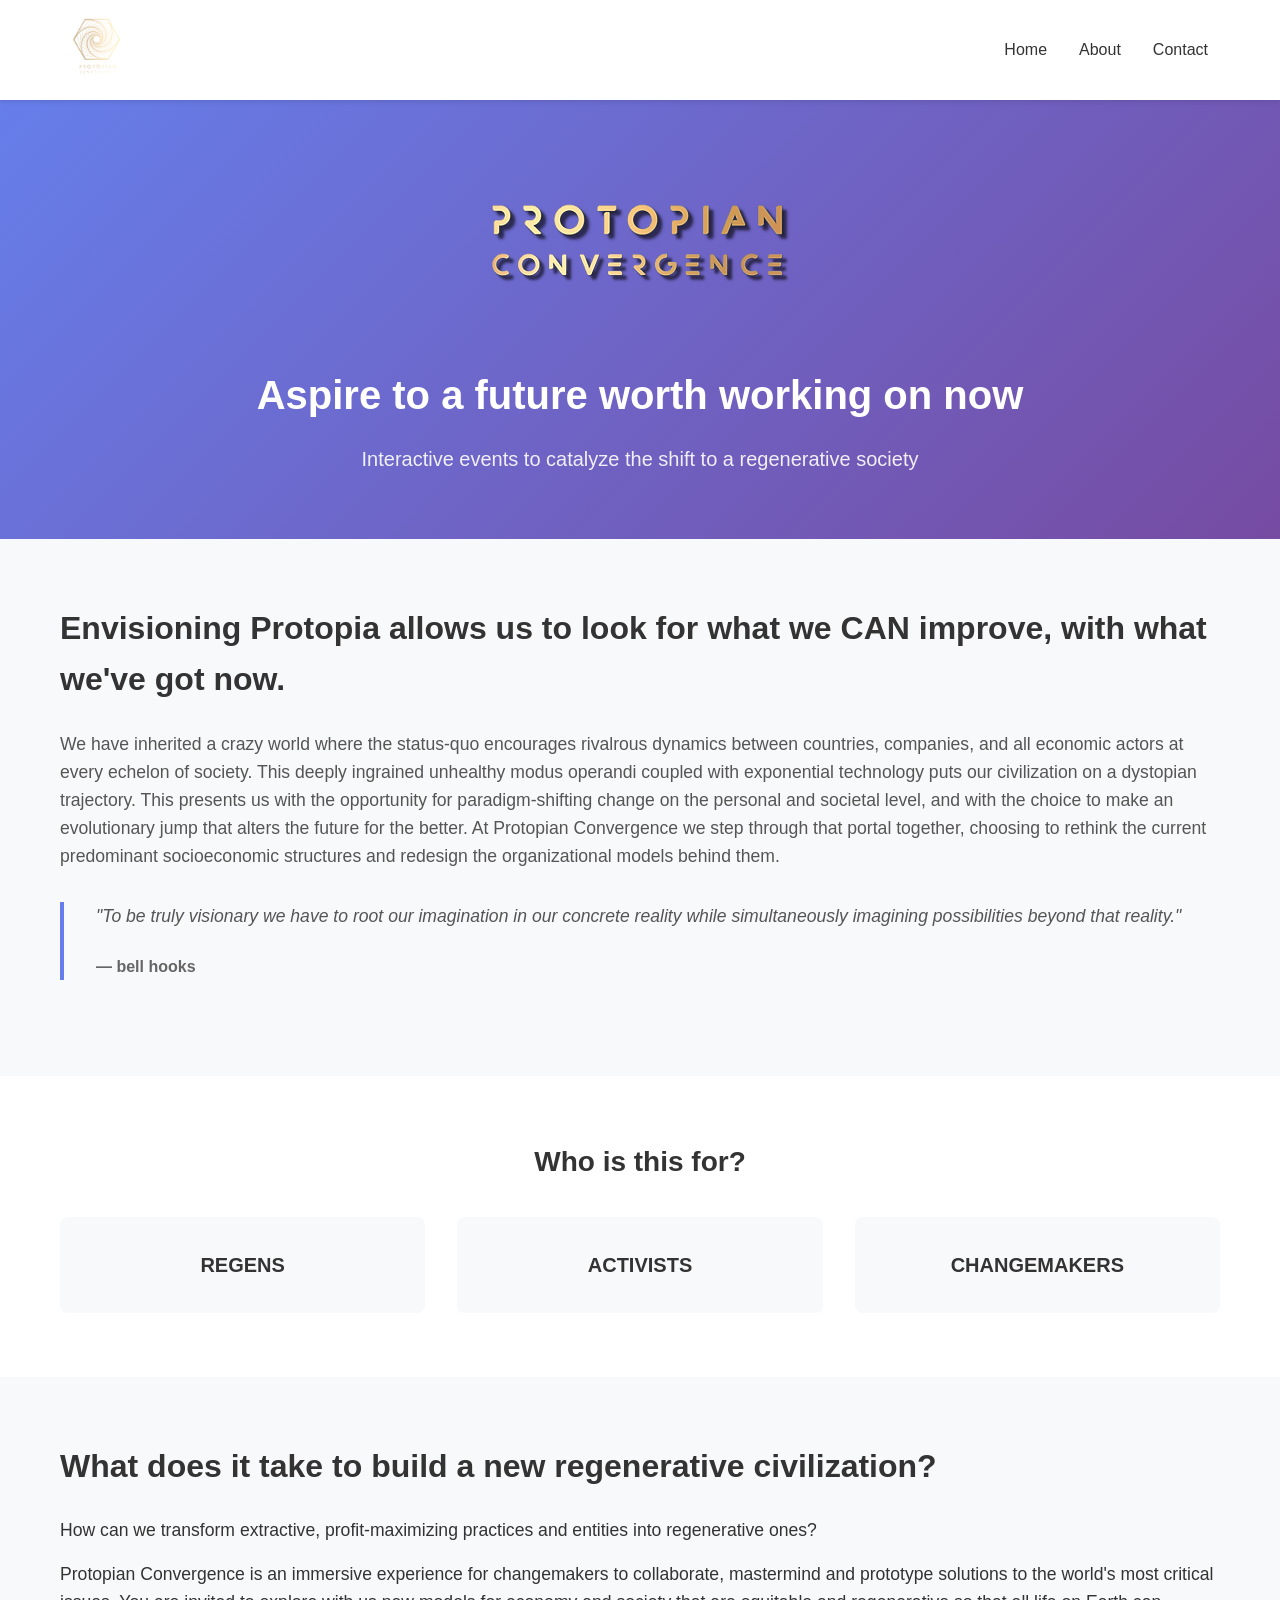
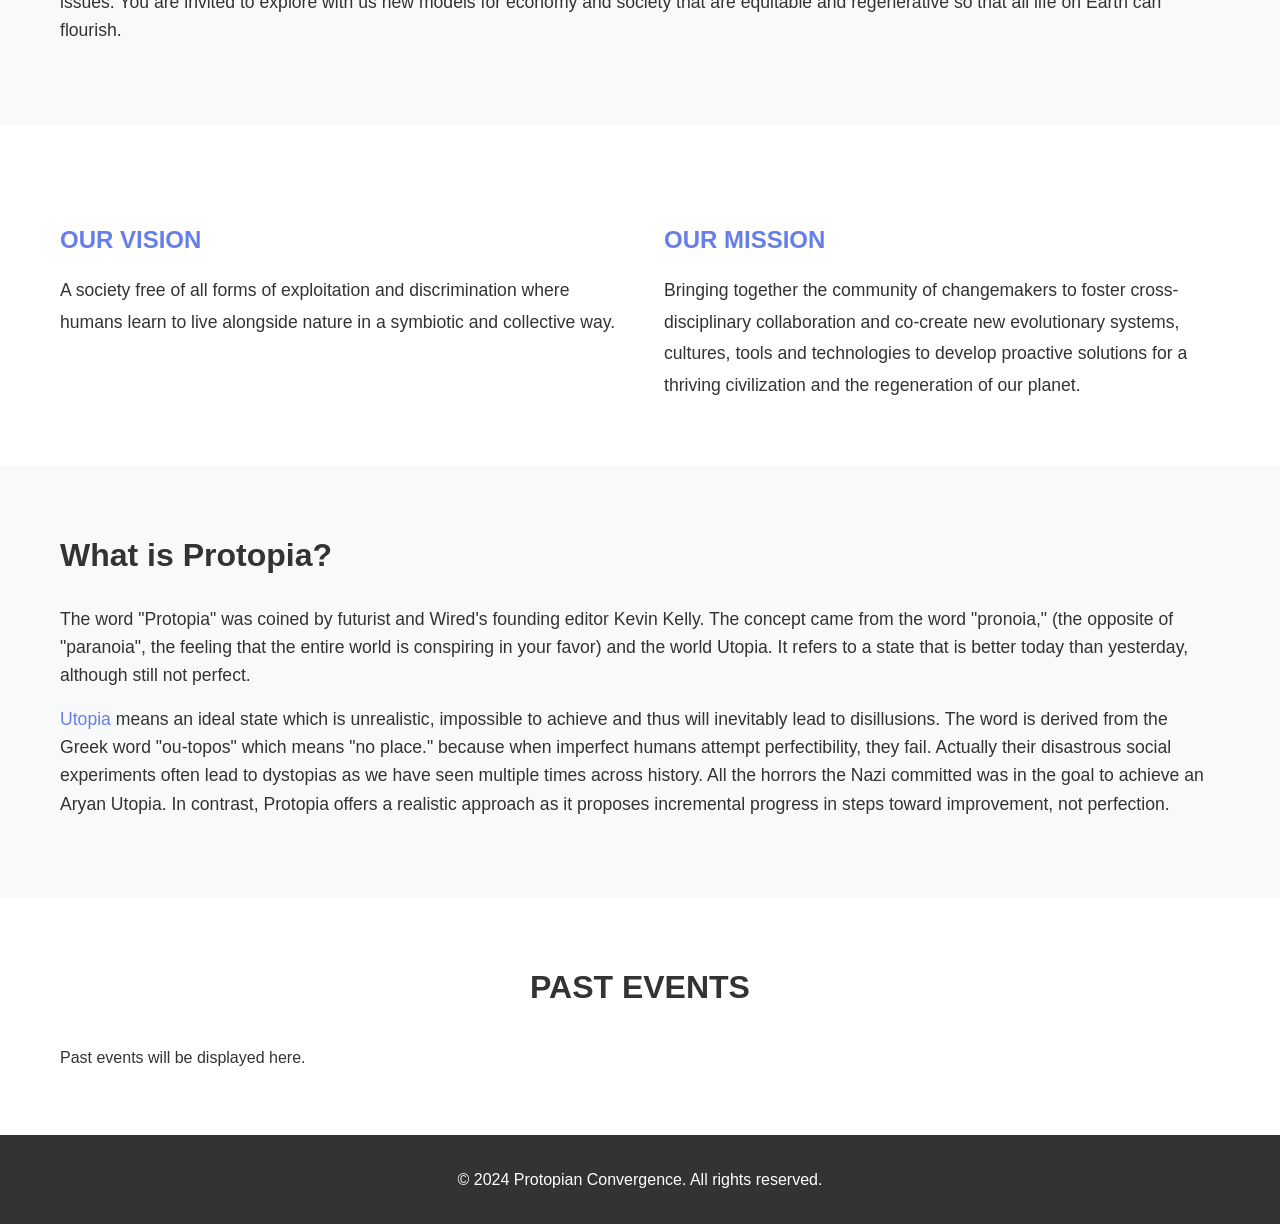
==== index.html @ 4256c401 "Initial commit: Static website for Protopian Convergence Co-authored-by: Cursor <cursoragent@cursor." ====
<!DOCTYPE html>
<html lang="en">
<head>
    <meta charset="UTF-8">
    <meta name="viewport" content="width=device-width, initial-scale=1.0">
    <meta name="description" content="Protopian Convergence is an invitation to explore the inner and outer system changes needed in our organizations and our behaviors to upgrade our civilization towards pro-equality and regenerative societal systems.">
    <title>Protopian Convergence; regenerative gatherings for a thriving civilization</title>
    <link rel="stylesheet" href="styles.css">
</head>
<body>
    <header>
        <nav>
            <div class="logo">
                <img src="assets/images/Logo_Protopian_convergence_edited_edited.png" alt="Protopian Convergence Logo">
            </div>
            <ul class="nav-menu">
                <li><a href="index.html">Home</a></li>
                <li><a href="about.html">About</a></li>
                <li><a href="contact.html">Contact</a></li>
            </ul>
        </nav>
    </header>

    <main>
        <section class="hero">
            <div class="hero-content">
                <img src="assets/images/Title.png" alt="Protopian Convergence" class="title-image">
                <h1>Aspire to a future worth working on now</h1>
                <p class="subtitle">Interactive events to catalyze the shift to a regenerative society</p>
            </div>
        </section>

        <section class="intro">
            <div class="container">
                <h2>Envisioning Protopia allows us to look for what we CAN improve, with what we've got now.</h2>
                <p>We have inherited a crazy world where the status-quo encourages rivalrous dynamics between countries, companies, and all economic actors at every echelon of society. This deeply ingrained unhealthy modus operandi coupled with exponential technology puts our civilization on a dystopian trajectory. This presents us with the opportunity for paradigm-shifting change on the personal and societal level, and with the choice to make an evolutionary jump that alters the future for the better. At Protopian Convergence we step through that portal together, choosing to rethink the current predominant socioeconomic structures and redesign the organizational models behind them.</p>
                <blockquote>
                    <p>"To be truly visionary we have to root our imagination in our concrete reality while simultaneously imagining possibilities beyond that reality."</p>
                    <cite>— bell hooks</cite>
                </blockquote>
            </div>
        </section>

        <section class="who-is-this-for">
            <div class="container">
                <h3>Who is this for?</h3>
                <div class="audience-grid">
                    <div class="audience-item">REGENS</div>
                    <div class="audience-item">ACTIVISTS</div>
                    <div class="audience-item">CHANGEMAKERS</div>
                </div>
            </div>
        </section>

        <section class="what-does-it-take">
            <div class="container">
                <h2>What does it take to build a new regenerative civilization?</h2>
                <p>How can we transform extractive, profit-maximizing practices and entities into regenerative ones?</p>
                <p>Protopian Convergence is an immersive experience for changemakers to collaborate, mastermind and prototype solutions to the world's most critical issues. You are invited to explore with us new models for economy and society that are equitable and regenerative so that all life on Earth can flourish.</p>
            </div>
        </section>

        <section class="vision-mission">
            <div class="container">
                <div class="vision-mission-grid">
                    <div class="vm-item">
                        <h3>OUR VISION</h3>
                        <p>A society free of all forms of exploitation and discrimination where humans learn to live alongside nature in a symbiotic and collective way.</p>
                    </div>
                    <div class="vm-item">
                        <h3>OUR MISSION</h3>
                        <p>Bringing together the community of changemakers to foster cross-disciplinary collaboration and co-create new evolutionary systems, cultures, tools and technologies to develop proactive solutions for a thriving civilization and the regeneration of our planet.</p>
                    </div>
                </div>
            </div>
        </section>

        <section class="what-is-protopia">
            <div class="container">
                <h2>What is Protopia?</h2>
                <p>The word "Protopia" was coined by futurist and Wired's founding editor Kevin Kelly. The concept came from the word "pronoia," (the opposite of "paranoia", the feeling that the entire world is conspiring in your favor) and the world Utopia. It refers to a state that is better today than yesterday, although still not perfect.</p>
                <p><a href="https://aeon.co/ideas/utopia-is-a-dangerous-ideal-we-should-aim-for-protopia" target="_blank" rel="noopener">Utopia</a> means an ideal state which is unrealistic, impossible to achieve and thus will inevitably lead to disillusions. The word is derived from the Greek word "ou-topos" which means "no place." because when imperfect humans attempt perfectibility, they fail. Actually their disastrous social experiments often lead to dystopias as we have seen multiple times across history. All the horrors the Nazi committed was in the goal to achieve an Aryan Utopia. In contrast, Protopia offers a realistic approach as it proposes incremental progress in steps toward improvement, not perfection.</p>
            </div>
        </section>

        <section class="past-events">
            <div class="container">
                <h2>PAST EVENTS</h2>
                <!-- TODO: Add past events section if needed -->
                <p>Past events will be displayed here.</p>
            </div>
        </section>
    </main>

    <footer>
        <div class="container">
            <p>&copy; 2024 Protopian Convergence. All rights reserved.</p>
            <!-- TODO: Add social media links if needed -->
        </div>
    </footer>
</body>
</html>
---- styles.css ----
/* Reset and Base Styles */
* {
    margin: 0;
    padding: 0;
    box-sizing: border-box;
}

body {
    font-family: -apple-system, BlinkMacSystemFont, 'Segoe UI', Roboto, 'Helvetica Neue', Arial, sans-serif;
    line-height: 1.6;
    color: #333;
    background-color: #fff;
}

.container {
    max-width: 1200px;
    margin: 0 auto;
    padding: 0 20px;
}

/* Header and Navigation */
header {
    background-color: #fff;
    box-shadow: 0 2px 4px rgba(0,0,0,0.1);
    position: sticky;
    top: 0;
    z-index: 1000;
}

nav {
    display: flex;
    justify-content: space-between;
    align-items: center;
    padding: 1rem 2rem;
    max-width: 1200px;
    margin: 0 auto;
}

.logo img {
    height: 60px;
    width: auto;
}

.nav-menu {
    display: flex;
    list-style: none;
    gap: 2rem;
}

.nav-menu a {
    text-decoration: none;
    color: #333;
    font-weight: 500;
    transition: color 0.3s;
}

.nav-menu a:hover {
    color: #666;
}

/* Hero Section */
.hero {
    background: linear-gradient(135deg, #667eea 0%, #764ba2 100%);
    color: white;
    padding: 4rem 2rem;
    text-align: center;
}

.hero-content {
    max-width: 800px;
    margin: 0 auto;
}

.title-image {
    max-width: 100%;
    height: auto;
    margin-bottom: 2rem;
}

.hero h1 {
    font-size: 2.5rem;
    margin-bottom: 1rem;
    font-weight: 700;
}

.subtitle {
    font-size: 1.25rem;
    opacity: 0.9;
}

/* Sections */
section {
    padding: 4rem 0;
}

.intro {
    background-color: #f8f9fa;
}

.intro h2 {
    font-size: 2rem;
    margin-bottom: 1.5rem;
    color: #333;
}

.intro p {
    font-size: 1.1rem;
    margin-bottom: 1.5rem;
    color: #555;
}

blockquote {
    border-left: 4px solid #667eea;
    padding-left: 2rem;
    margin: 2rem 0;
    font-style: italic;
    color: #666;
}

blockquote cite {
    display: block;
    margin-top: 0.5rem;
    font-style: normal;
    font-weight: 600;
}

/* Who is this for */
.who-is-this-for {
    background-color: #fff;
}

.who-is-this-for h3 {
    font-size: 1.75rem;
    margin-bottom: 2rem;
    text-align: center;
}

.audience-grid {
    display: grid;
    grid-template-columns: repeat(auto-fit, minmax(200px, 1fr));
    gap: 2rem;
    margin-top: 2rem;
}

.audience-item {
    background-color: #f8f9fa;
    padding: 2rem;
    text-align: center;
    font-weight: 700;
    font-size: 1.25rem;
    border-radius: 8px;
    transition: transform 0.3s, box-shadow 0.3s;
}

.audience-item:hover {
    transform: translateY(-5px);
    box-shadow: 0 4px 12px rgba(0,0,0,0.1);
}

/* What does it take */
.what-does-it-take {
    background-color: #f8f9fa;
}

.what-does-it-take h2 {
    font-size: 2rem;
    margin-bottom: 1.5rem;
}

.what-does-it-take p {
    font-size: 1.1rem;
    margin-bottom: 1rem;
}

/* Vision and Mission */
.vision-mission {
    background-color: #fff;
}

.vision-mission-grid {
    display: grid;
    grid-template-columns: repeat(auto-fit, minmax(300px, 1fr));
    gap: 3rem;
    margin-top: 2rem;
}

.vm-item h3 {
    font-size: 1.5rem;
    margin-bottom: 1rem;
    color: #667eea;
}

.vm-item p {
    font-size: 1.1rem;
    line-height: 1.8;
}

/* What is Protopia */
.what-is-protopia {
    background-color: #f8f9fa;
}

.what-is-protopia h2 {
    font-size: 2rem;
    margin-bottom: 1.5rem;
}

.what-is-protopia p {
    font-size: 1.1rem;
    margin-bottom: 1rem;
}

.what-is-protopia a {
    color: #667eea;
    text-decoration: none;
}

.what-is-protopia a:hover {
    text-decoration: underline;
}

/* Past Events */
.past-events {
    background-color: #fff;
}

.past-events h2 {
    font-size: 2rem;
    margin-bottom: 2rem;
    text-align: center;
}

/* Page Header */
.page-header {
    background: linear-gradient(135deg, #667eea 0%, #764ba2 100%);
    color: white;
    padding: 3rem 0;
    text-align: center;
}

.page-header h1 {
    font-size: 2.5rem;
}

/* About Content */
.about-content {
    padding: 4rem 0;
}

.about-content h2 {
    font-size: 2rem;
    margin: 2rem 0 1rem;
    color: #333;
}

.about-content p {
    font-size: 1.1rem;
    margin-bottom: 1rem;
    line-height: 1.8;
}

.next-event {
    background-color: #f8f9fa;
    padding: 2rem;
    border-radius: 8px;
    margin: 2rem 0;
}

.no-events {
    font-size: 1.25rem;
    color: #666;
    text-align: center;
    font-style: italic;
}

/* Contact Content */
.contact-content {
    padding: 4rem 0;
}

.contact-content p {
    font-size: 1.1rem;
    margin-bottom: 1.5rem;
}

.contact-form-placeholder {
    background-color: #f8f9fa;
    padding: 2rem;
    border-radius: 8px;
    margin: 2rem 0;
}

.contact-form-placeholder ul {
    margin-left: 2rem;
    margin-top: 1rem;
}

.contact-form-placeholder li {
    margin-bottom: 0.5rem;
}

/* Footer */
footer {
    background-color: #333;
    color: white;
    padding: 2rem 0;
    text-align: center;
}

footer p {
    margin: 0;
}

/* Responsive Design */
@media (max-width: 768px) {
    nav {
        flex-direction: column;
        gap: 1rem;
    }

    .nav-menu {
        flex-direction: column;
        gap: 1rem;
        text-align: center;
    }

    .hero h1 {
        font-size: 2rem;
    }

    .subtitle {
        font-size: 1rem;
    }

    .vision-mission-grid {
        grid-template-columns: 1fr;
    }

    .audience-grid {
        grid-template-columns: 1fr;
    }
}
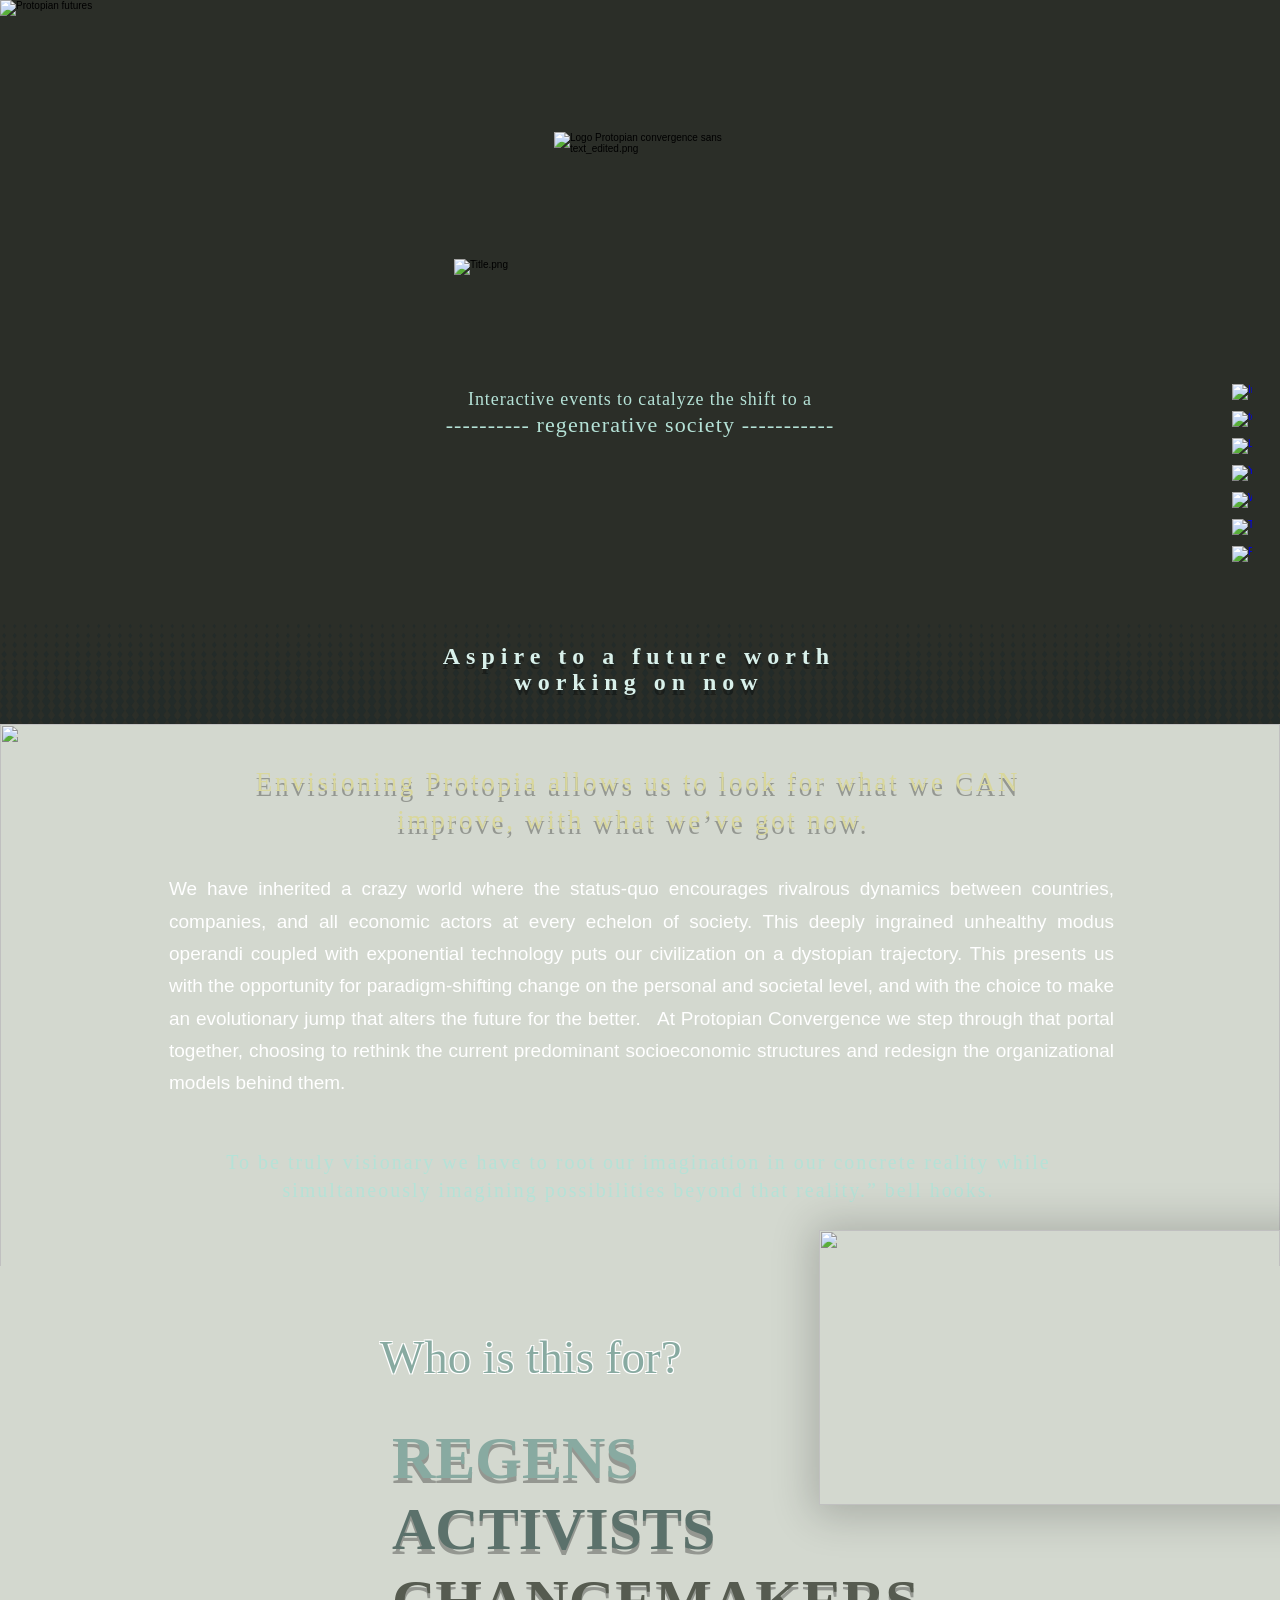
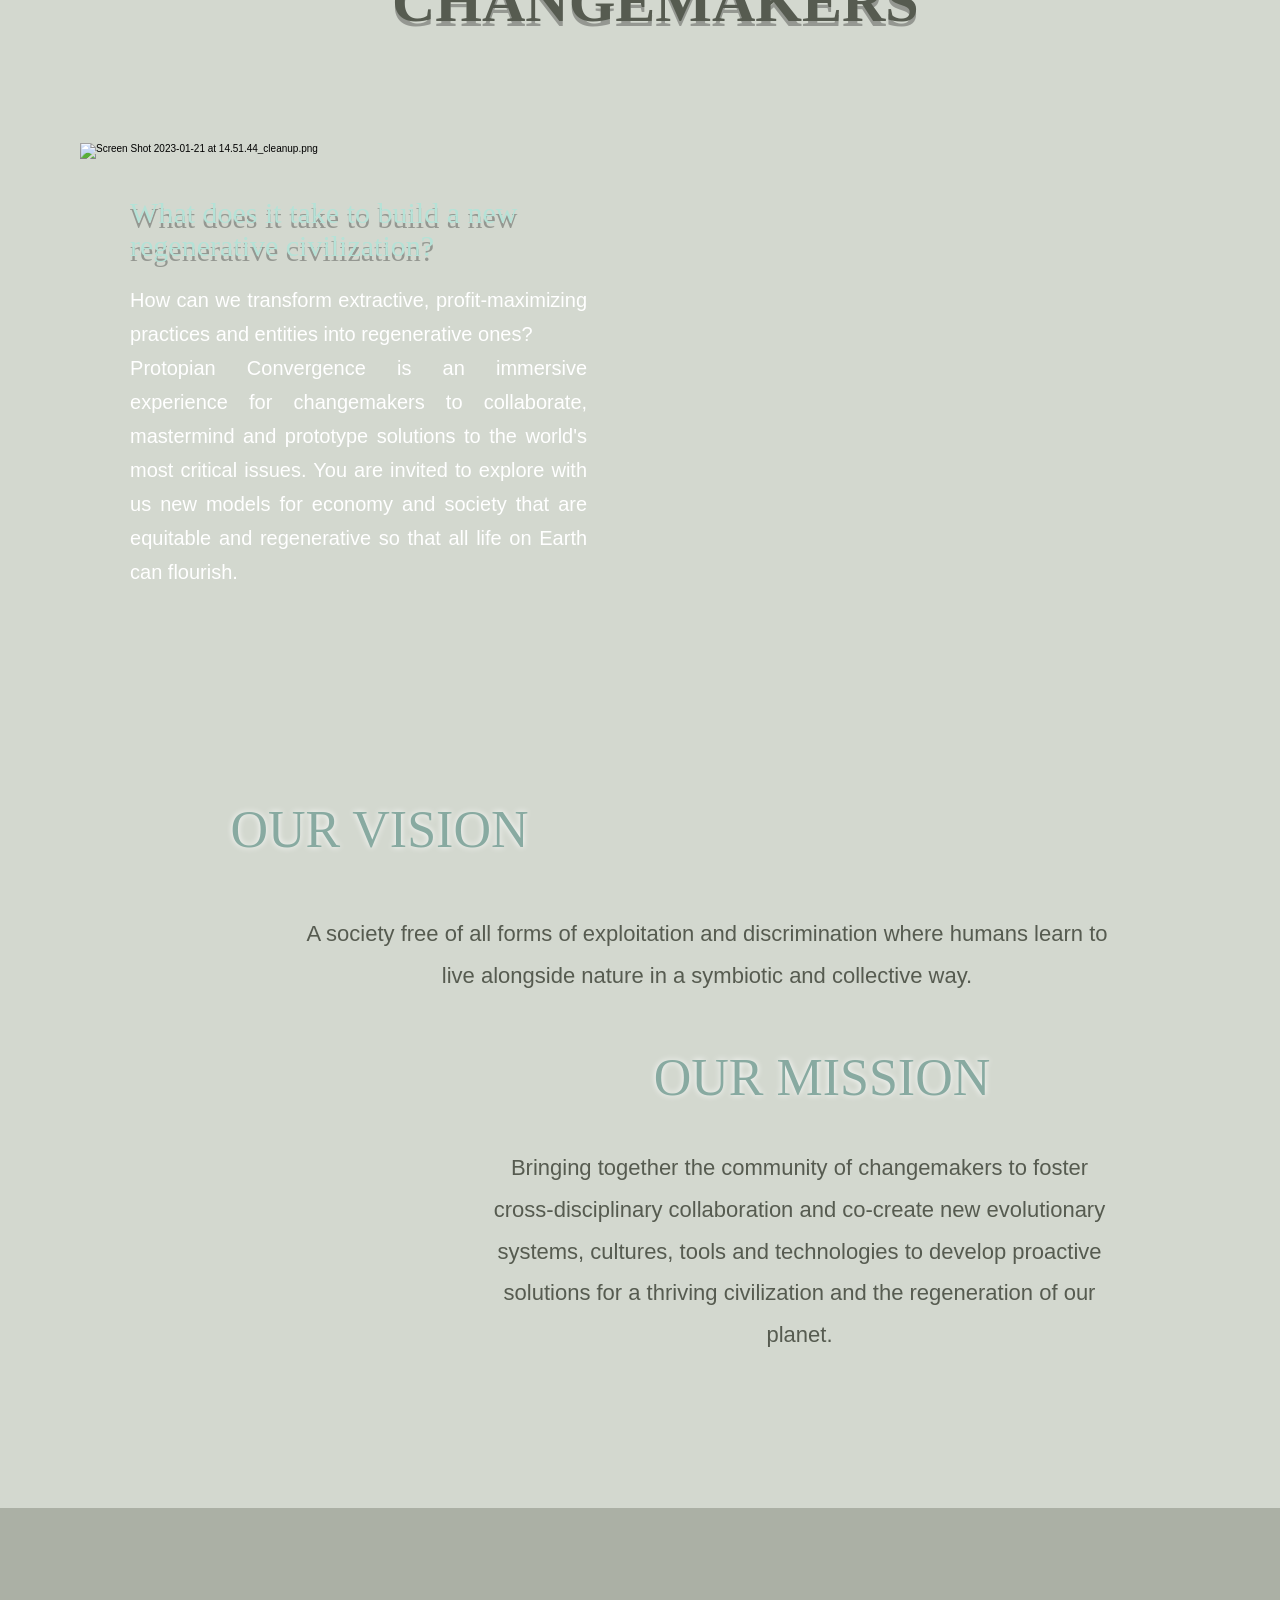
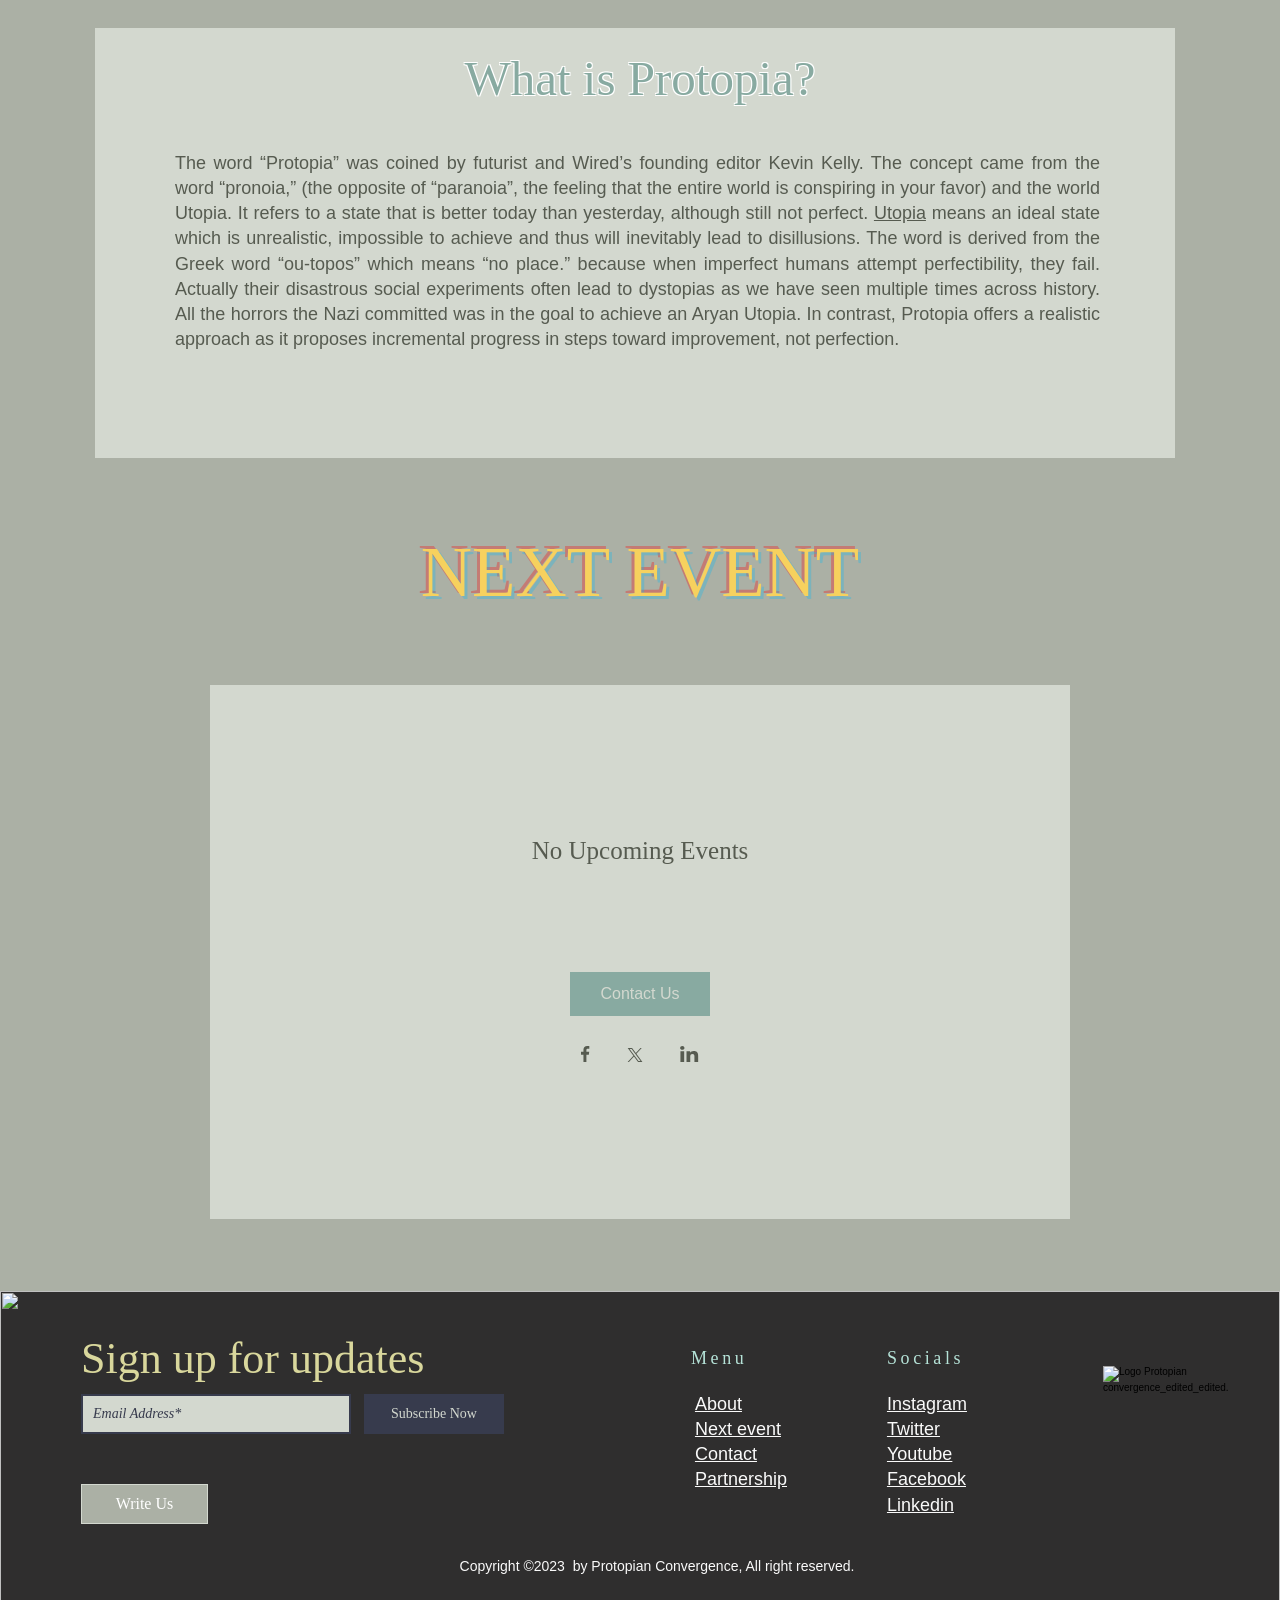
==== commit de1582b4: "Add files via upload" ====
--- a/index.html
+++ b/index.html
@@ -1,102 +1,2769 @@
 <!DOCTYPE html>
 <html lang="en">
 <head>
-    <meta charset="UTF-8">
-    <meta name="viewport" content="width=device-width, initial-scale=1.0">
-    <meta name="description" content="Protopian Convergence is an invitation to explore the inner and outer system changes needed in our organizations and our behaviors to upgrade our civilization towards pro-equality and regenerative societal systems.">
-    <title>Protopian Convergence; regenerative gatherings for a thriving civilization</title>
-    <link rel="stylesheet" href="styles.css">
+  
+  <meta charset='utf-8'>
+  <meta name="viewport" content="width=device-width, initial-scale=1" id="wixDesktopViewport" />
+  <meta http-equiv="X-UA-Compatible" content="IE=edge">
+
+  <!-- Safari Pinned Tab Icon -->
+  <!-- <link rel="mask-icon" href="https://www.wix.com/favicon.ico"> -->
+
+  <!-- Origin trials -->
+  
+
+
+  <!-- Segmenter Polyfill -->
+  <script>
+    if (!window.Intl || !window.Intl.Segmenter) {
+      (function() {
+        var script = document.createElement('script');
+        script.src = 'https://static.parastorage.com/unpkg/@formatjs/intl-segmenter@11.7.10/polyfill.iife.js';
+        document.head.appendChild(script);
+      })();
+    }
+  </script>
+
+  <!-- Legacy Polyfills -->
+  <script nomodule="" src="https://static.parastorage.com/unpkg/core-js-bundle@3.2.1/minified.js"></script>
+  <script nomodule="" src="https://static.parastorage.com/unpkg/focus-within-polyfill@5.0.9/dist/focus-within-polyfill.js"></script>
+
+  <!-- Performance API Polyfills -->
+  <script>
+  (function () {
+    var noop = function noop() {};
+    if ("performance" in window === false) {
+      window.performance = {};
+    }
+    window.performance.mark = performance.mark || noop;
+    window.performance.measure = performance.measure || noop;
+    if ("now" in window.performance === false) {
+      var nowOffset = Date.now();
+      if (performance.timing && performance.timing.navigationStart) {
+        nowOffset = performance.timing.navigationStart;
+      }
+      window.performance.now = function now() {
+        return Date.now() - nowOffset;
+      };
+    }
+  })();
+  </script>
+
+  <!-- Globals Definitions -->
+  <script>
+    (function () {
+      var now = Date.now()
+      window.initialTimestamps = {
+        initialTimestamp: now,
+        initialRequestTimestamp: Math.round(performance.timeOrigin ? performance.timeOrigin : now - performance.now())
+      }
+
+      window.thunderboltTag = "QA_READY"
+      window.thunderboltVersion = "1.16854.0"
+    })();
+  </script>
+
+  <!-- Essential Viewer Model -->
+  <script type="application/json" id="wix-essential-viewer-model">{"fleetConfig":{"fleetName":"thunderbolt-renderer-gradual","type":"Rollout","code":1},"mode":{"qa":false,"enableTestApi":false,"debug":false,"ssrIndicator":false,"ssrOnly":false,"siteAssetsFallback":"enable","versionIndicator":false},"componentsLibrariesTopology":[{"artifactId":"editor-elements","namespace":"wixui","url":"https:\/\/static.parastorage.com\/services\/editor-elements\/1.14885.0"},{"artifactId":"editor-elements","namespace":"dsgnsys","url":"https:\/\/static.parastorage.com\/services\/editor-elements\/1.14885.0"}],"siteFeaturesConfigs":{"sessionManager":{"isRunningInDifferentSiteContext":false}},"language":{"userLanguage":"en"},"siteAssets":{"clientTopology":{"mediaRootUrl":"https:\/\/static.wixstatic.com","scriptsUrl":"static.parastorage.com","staticMediaUrl":"https:\/\/static.wixstatic.com\/media","moduleRepoUrl":"https:\/\/static.parastorage.com\/unpkg","fileRepoUrl":"https:\/\/static.parastorage.com\/services","viewerAppsUrl":"https:\/\/viewer-apps.parastorage.com","viewerAssetsUrl":"https:\/\/viewer-assets.parastorage.com","siteAssetsUrl":"https:\/\/siteassets.parastorage.com","pageJsonServerUrls":["https:\/\/pages.parastorage.com","https:\/\/staticorigin.wixstatic.com","https:\/\/fallback.wix.com\/wix-html-editor-pages-webapp\/page"],"pathOfTBModulesInFileRepoForFallback":"wix-thunderbolt\/dist\/"}},"siteFeatures":["accessibility","appMonitoring","assetsLoader","businessLogger","captcha","clickHandlerRegistrar","commonConfig","componentsLoader","componentsRegistry","consentPolicy","contentReflow","customCss","cyclicTabbing","domSelectors","domStore","dynamicPages","environmentWixCodeSdk","environment","lightbox","locationWixCodeSdk","mpaNavigation","navigationManager","navigationPhases","ooi","pages","panorama","protectedPages","renderer","reporter","routerFetch","router","scrollRestoration","seoWixCodeSdk","seo","sessionManager","siteMembersWixCodeSdk","siteMembers","siteScrollBlocker","siteWixCodeSdk","speculationRules","ssrCache","stores","structureApi","thunderboltInitializer","tpaCommons","translations","usedPlatformApis","warmupData","windowMessageRegistrar","windowWixCodeSdk","wixCustomElementComponent","wixEmbedsApi","componentsReact","platform"],"site":{"externalBaseUrl":"https:\/\/unitycoliving.wixsite.com\/website-7","isSEO":false},"media":{"staticMediaUrl":"https:\/\/static.wixstatic.com\/media","mediaRootUrl":"https:\/\/static.wixstatic.com\/","staticVideoUrl":"https:\/\/video.wixstatic.com\/"},"requestUrl":"https:\/\/unitycoliving.wixsite.com\/website-7","rollout":{"siteAssetsVersionsRollout":false,"isDACRollout":0,"isTBRollout":true},"commonConfig":{"brand":"wix","host":"VIEWER","bsi":"","consentPolicy":{},"consentPolicyHeader":{},"siteRevision":"607","renderingFlow":"NONE","language":"en","locale":"es-cr"},"interactionSampleRatio":0.01,"accessTokensUrl":"https:\/\/unitycoliving.wixsite.com\/website-7\/_api\/v1\/access-tokens","experiments":{"specs.thunderbolt.hardenFetchAndXHR":true,"specs.thunderbolt.securityExperiments":true,"specs.thunderbolt.browserCacheReload":true,"specs.thunderbolt.removeDynamicModelTopology":true}}</script>
+  <script>window.viewerModel = JSON.parse(document.getElementById('wix-essential-viewer-model').textContent)</script>
+
+  <script>
+    window.commonConfig = viewerModel.commonConfig
+  </script>
+
+  
+  <!-- BEGIN handleAccessTokens bundle -->
+
+  <script data-url="https://static.parastorage.com/services/wix-thunderbolt/dist/handleAccessTokens.inline.4f2f9a53.bundle.min.js">(()=>{"use strict";function e(e){let{context:o,property:r,value:n,enumerable:i=!0}=e,c=e.get,l=e.set;if(!r||void 0===n&&!c&&!l)return new Error("property and value are required");let a=o||globalThis,s=a?.[r],u={};if(void 0!==n)u.value=n;else{if(c){let e=t(c);e&&(u.get=e)}if(l){let e=t(l);e&&(u.set=e)}}let p={...u,enumerable:i||!1,configurable:!1};void 0!==n&&(p.writable=!1);try{Object.defineProperty(a,r,p)}catch(e){return e instanceof TypeError?s:e}return s}function t(e,t){return"function"==typeof e?e:!0===e?.async&&"function"==typeof e.func?t?async function(t){return e.func(t)}:async function(){return e.func()}:"function"==typeof e?.func?e.func:void 0}try{e({property:"strictDefine",value:e})}catch{}try{e({property:"defineStrictObject",value:r})}catch{}try{e({property:"defineStrictMethod",value:n})}catch{}var o=["toString","toLocaleString","valueOf","constructor","prototype"];function r(t){let{context:n,property:c,propertiesToExclude:l=[],skipPrototype:a=!1,hardenPrototypePropertiesToExclude:s=[]}=t;if(!c)return new Error("property is required");let u=(n||globalThis)[c],p={},f=i(n,c);u&&("object"==typeof u||"function"==typeof u)&&Reflect.ownKeys(u).forEach(t=>{if(!l.includes(t)&&!o.includes(t)){let o=i(u,t);if(o&&(o.writable||o.configurable)){let{value:r,get:n,set:i,enumerable:c=!1}=o,l={};void 0!==r?l.value=r:n?l.get=n:i&&(l.set=i);try{let o=e({context:u,property:t,...l,enumerable:c});p[t]=o}catch(e){if(!(e instanceof TypeError))throw e;try{p[t]=o.value||o.get||o.set}catch{}}}}});let d={originalObject:u,originalProperties:p};if(!a&&void 0!==u?.prototype){let e=r({context:u,property:"prototype",propertiesToExclude:s,skipPrototype:!0});e instanceof Error||(d.originalPrototype=e?.originalObject,d.originalPrototypeProperties=e?.originalProperties)}return e({context:n,property:c,value:u,enumerable:f?.enumerable}),d}function n(t,o){let r=(o||globalThis)[t],n=i(o||globalThis,t);return r&&n&&(n.writable||n.configurable)?(Object.freeze(r),e({context:globalThis,property:t,value:r})):r}function i(e,t){if(e&&t)try{return Reflect.getOwnPropertyDescriptor(e,t)}catch{return}}function c(e){if("string"!=typeof e)return e;try{return decodeURIComponent(e).toLowerCase().trim()}catch{return e.toLowerCase().trim()}}function l(e,t){let o="";if("string"==typeof e)o=e.split("=")[0]?.trim()||"";else{if(!e||"string"!=typeof e.name)return!1;o=e.name}return t.has(c(o)||"")}function a(e,t){let o;return o="string"==typeof e?e.split(";").map(e=>e.trim()).filter(e=>e.length>0):e||[],o.filter(e=>!l(e,t))}var s=null;function u(){return null===s&&(s=typeof Document>"u"?void 0:Object.getOwnPropertyDescriptor(Document.prototype,"cookie")),s}function p(t,o){if(!globalThis?.cookieStore)return;let r=globalThis.cookieStore.get.bind(globalThis.cookieStore),n=globalThis.cookieStore.getAll.bind(globalThis.cookieStore),i=globalThis.cookieStore.set.bind(globalThis.cookieStore),c=globalThis.cookieStore.delete.bind(globalThis.cookieStore);return e({context:globalThis.CookieStore.prototype,property:"get",value:async function(e){return l(("string"==typeof e?e:e.name)||"",t)?null:r.call(this,e)},enumerable:!0}),e({context:globalThis.CookieStore.prototype,property:"getAll",value:async function(){return a(await n.apply(this,Array.from(arguments)),t)},enumerable:!0}),e({context:globalThis.CookieStore.prototype,property:"set",value:async function(){let e=Array.from(arguments);if(!l(1===e.length?e[0].name:e[0],t))return i.apply(this,e);o&&console.warn(o)},enumerable:!0}),e({context:globalThis.CookieStore.prototype,property:"delete",value:async function(){let e=Array.from(arguments);if(!l(1===e.length?e[0].name:e[0],t))return c.apply(this,e)},enumerable:!0}),e({context:globalThis.cookieStore,property:"prototype",value:globalThis.CookieStore.prototype,enumerable:!1}),e({context:globalThis,property:"cookieStore",value:globalThis.cookieStore,enumerable:!0}),{get:r,getAll:n,set:i,delete:c}}var f=["TextEncoder","TextDecoder","XMLHttpRequestEventTarget","EventTarget","URL","JSON","Reflect","Object","Array","Map","Set","WeakMap","WeakSet","Promise","Symbol","Error"],d=["addEventListener","removeEventListener","dispatchEvent","encodeURI","encodeURIComponent","decodeURI","decodeURIComponent"];const y=(e,t)=>{try{const o=t?t.get.call(document):document.cookie;return o.split(";").map(e=>e.trim()).filter(t=>t?.startsWith(e))[0]?.split("=")[1]}catch(e){return""}},g=(e="",t="",o="/")=>`${e}=; ${t?`domain=${t};`:""} max-age=0; path=${o}; expires=Thu, 01 Jan 1970 00:00:01 GMT`;function m(){(function(){if("undefined"!=typeof window){const e=performance.getEntriesByType("navigation")[0];return"back_forward"===(e?.type||"")}return!1})()&&function(){const{counter:e}=function(){const e=b("getItem");if(e){const[t,o]=e.split("-"),r=o?parseInt(o,10):0;if(r>=3){const e=t?Number(t):0;if(Date.now()-e>6e4)return{counter:0}}return{counter:r}}return{counter:0}}();e<3?(!function(e=1){b("setItem",`${Date.now()}-${e}`)}(e+1),window.location.reload()):console.error("ATS: Max reload attempts reached")}()}function b(e,t){try{return sessionStorage[e]("reload",t||"")}catch(e){console.error("ATS: Error calling sessionStorage:",e)}}const h="client-session-bind",v="sec-fetch-unsupported",{experiments:w}=window.viewerModel,T=[h,"client-binding",v,"svSession","smSession","server-session-bind","wixSession2","wixSession3"].map(e=>e.toLowerCase()),{cookie:S}=function(t,o){let r=new Set(t);return e({context:document,property:"cookie",set:{func:e=>function(e,t,o,r){let n=u(),i=c(t.split(";")[0]||"")||"";[...o].every(e=>!i.startsWith(e.toLowerCase()))&&n?.set?n.set.call(e,t):r&&console.warn(r)}(document,e,r,o)},get:{func:()=>function(e,t){let o=u();if(!o?.get)throw new Error("Cookie descriptor or getter not available");return a(o.get.call(e),t).join("; ")}(document,r)},enumerable:!0}),{cookieStore:p(r,o),cookie:u()}}(T),k="tbReady",x="security_overrideGlobals",{experiments:E,siteFeaturesConfigs:C,accessTokensUrl:P}=window.viewerModel,R=P,M={},O=(()=>{const e=y(h,S);if(w["specs.thunderbolt.browserCacheReload"]){y(v,S)||e?b("removeItem"):m()}return(()=>{const e=g(h),t=g(h,location.hostname);S.set.call(document,e),S.set.call(document,t)})(),e})();O&&(M["client-binding"]=O);const D=fetch;addEventListener(k,function e(t){const{logger:o}=t.detail;try{window.tb.init({fetch:D,fetchHeaders:M})}catch(e){const t=new Error("TB003");o.meter(`${x}_${t.message}`,{paramsOverrides:{errorType:x,eventString:t.message}}),window?.viewerModel?.mode.debug&&console.error(e)}finally{removeEventListener(k,e)}}),E["specs.thunderbolt.hardenFetchAndXHR"]||(window.fetchDynamicModel=()=>C.sessionManager.isRunningInDifferentSiteContext?Promise.resolve({}):fetch(R,{credentials:"same-origin",headers:M}).then(function(e){if(!e.ok)throw new Error(`[${e.status}]${e.statusText}`);return e.json()}),window.dynamicModelPromise=window.fetchDynamicModel())})();
+//# sourceMappingURL=https://static.parastorage.com/services/wix-thunderbolt/dist/handleAccessTokens.inline.4f2f9a53.bundle.min.js.map</script>
+
+<!-- END handleAccessTokens bundle -->
+
+<!-- BEGIN overrideGlobals bundle -->
+
+<script data-url="https://static.parastorage.com/services/wix-thunderbolt/dist/overrideGlobals.inline.20d8d2ea.bundle.min.js">(()=>{"use strict";function e(e){let{context:r,property:o,value:n,enumerable:i=!0}=e,c=e.get,a=e.set;if(!o||void 0===n&&!c&&!a)return new Error("property and value are required");let l=r||globalThis,u=l?.[o],s={};if(void 0!==n)s.value=n;else{if(c){let e=t(c);e&&(s.get=e)}if(a){let e=t(a);e&&(s.set=e)}}let p={...s,enumerable:i||!1,configurable:!1};void 0!==n&&(p.writable=!1);try{Object.defineProperty(l,o,p)}catch(e){return e instanceof TypeError?u:e}return u}function t(e,t){return"function"==typeof e?e:!0===e?.async&&"function"==typeof e.func?t?async function(t){return e.func(t)}:async function(){return e.func()}:"function"==typeof e?.func?e.func:void 0}try{e({property:"strictDefine",value:e})}catch{}try{e({property:"defineStrictObject",value:o})}catch{}try{e({property:"defineStrictMethod",value:n})}catch{}var r=["toString","toLocaleString","valueOf","constructor","prototype"];function o(t){let{context:n,property:c,propertiesToExclude:a=[],skipPrototype:l=!1,hardenPrototypePropertiesToExclude:u=[]}=t;if(!c)return new Error("property is required");let s=(n||globalThis)[c],p={},f=i(n,c);s&&("object"==typeof s||"function"==typeof s)&&Reflect.ownKeys(s).forEach(t=>{if(!a.includes(t)&&!r.includes(t)){let r=i(s,t);if(r&&(r.writable||r.configurable)){let{value:o,get:n,set:i,enumerable:c=!1}=r,a={};void 0!==o?a.value=o:n?a.get=n:i&&(a.set=i);try{let r=e({context:s,property:t,...a,enumerable:c});p[t]=r}catch(e){if(!(e instanceof TypeError))throw e;try{p[t]=r.value||r.get||r.set}catch{}}}}});let d={originalObject:s,originalProperties:p};if(!l&&void 0!==s?.prototype){let e=o({context:s,property:"prototype",propertiesToExclude:u,skipPrototype:!0});e instanceof Error||(d.originalPrototype=e?.originalObject,d.originalPrototypeProperties=e?.originalProperties)}return e({context:n,property:c,value:s,enumerable:f?.enumerable}),d}function n(t,r){let o=(r||globalThis)[t],n=i(r||globalThis,t);return o&&n&&(n.writable||n.configurable)?(Object.freeze(o),e({context:globalThis,property:t,value:o})):o}function i(e,t){if(e&&t)try{return Reflect.getOwnPropertyDescriptor(e,t)}catch{return}}function c(e){if("string"!=typeof e)return e;try{return decodeURIComponent(e).toLowerCase().trim()}catch{return e.toLowerCase().trim()}}function a(e,t){return e instanceof Headers?e.forEach((r,o)=>{l(o,t)||e.delete(o)}):Object.keys(e).forEach(r=>{l(r,t)||delete e[r]}),e}function l(e,t){return!t.has(c(e)||"")}function u(e,t){let r=!0,o=function(e){let t,r;if(globalThis.Request&&e instanceof Request)t=e.url;else{if("function"!=typeof e?.toString)throw new Error("Unsupported type for url");t=e.toString()}try{return new URL(t).pathname}catch{return r=t.replace(/#.+/gi,"").split("?").shift(),r.startsWith("/")?r:`/${r}`}}(e),n=c(o);return n&&t.some(e=>n.includes(e))&&(r=!1),r}function s(t,r,o){let n=fetch,i=XMLHttpRequest,c=new Set(r);function s(){let e=new i,r=e.open,n=e.setRequestHeader;return e.open=function(){let n=Array.from(arguments),i=n[1];if(n.length<2||u(i,t))return r.apply(e,n);throw new Error(o||`Request not allowed for path ${i}`)},e.setRequestHeader=function(t,r){l(decodeURIComponent(t),c)&&n.call(e,t,r)},e}return e({property:"fetch",value:function(){let e=function(e,t){return globalThis.Request&&e[0]instanceof Request&&e[0]?.headers?a(e[0].headers,t):e[1]?.headers&&a(e[1].headers,t),e}(arguments,c);return u(arguments[0],t)?n.apply(globalThis,Array.from(e)):new Promise((e,t)=>{t(new Error(o||`Request not allowed for path ${arguments[0]}`))})},enumerable:!0}),e({property:"XMLHttpRequest",value:s,enumerable:!0}),Object.keys(i).forEach(e=>{s[e]=i[e]}),{fetch:n,XMLHttpRequest:i}}var p=["TextEncoder","TextDecoder","XMLHttpRequestEventTarget","EventTarget","URL","JSON","Reflect","Object","Array","Map","Set","WeakMap","WeakSet","Promise","Symbol","Error"],f=["addEventListener","removeEventListener","dispatchEvent","encodeURI","encodeURIComponent","decodeURI","decodeURIComponent"];const d=function(){let t=globalThis.open,r=document.open;function o(e,r,o){let n="string"!=typeof e,i=t.call(window,e,r,o);return n||e&&function(e){return e.startsWith("//")&&/(?:[a-z0-9](?:[a-z0-9-]{0,61}[a-z0-9])?\.)+[a-z0-9][a-z0-9-]{0,61}[a-z0-9]/g.test(`${location.protocol}:${e}`)&&(e=`${location.protocol}${e}`),!e.startsWith("http")||new URL(e).hostname===location.hostname}(e)?{}:i}return e({property:"open",value:o,context:globalThis,enumerable:!0}),e({property:"open",value:function(e,t,n){return e?o(e,t,n):r.call(document,e||"",t||"",n||"")},context:document,enumerable:!0}),{open:t,documentOpen:r}},y=function(){let t=document.createElement,r=Element.prototype.setAttribute,o=Element.prototype.setAttributeNS;return e({property:"createElement",context:document,value:function(n,i){let a=t.call(document,n,i);if("iframe"===c(n)){e({property:"srcdoc",context:a,get:()=>"",set:()=>{console.warn("`srcdoc` is not allowed in iframe elements.")}});let t=function(e,t){"srcdoc"!==e.toLowerCase()?r.call(a,e,t):console.warn("`srcdoc` attribute is not allowed to be set.")},n=function(e,t,r){"srcdoc"!==t.toLowerCase()?o.call(a,e,t,r):console.warn("`srcdoc` attribute is not allowed to be set.")};a.setAttribute=t,a.setAttributeNS=n}return a},enumerable:!0}),{createElement:t,setAttribute:r,setAttributeNS:o}},b=["client-binding"],m=["/_api/v1/access-tokens","/_api/v2/dynamicmodel","/_api/one-app-session-web/v3/businesses"],h=function(){let t=setTimeout,r=setInterval;return o("setTimeout",0,globalThis),o("setInterval",0,globalThis),{setTimeout:t,setInterval:r};function o(t,r,o){let n=o||globalThis,i=n[t];if(!i||"function"!=typeof i)throw new Error(`Function ${t} not found or is not a function`);e({property:t,value:function(){let e=Array.from(arguments);if("string"!=typeof e[r])return i.apply(n,e);console.warn(`Calling ${t} with a String Argument at index ${r} is not allowed`)},context:o,enumerable:!0})}},v=function(){if(navigator&&"serviceWorker"in navigator){let t=navigator.serviceWorker.register;return e({context:navigator.serviceWorker,property:"register",value:function(){console.log("Service worker registration is not allowed")},enumerable:!0}),{register:t}}return{}};performance.mark("overrideGlobals started");const{experiments:g}=window.viewerModel,w=g["specs.thunderbolt.securityExperiments"];try{d(),w&&y(),g["specs.thunderbolt.hardenFetchAndXHR"]&&w&&s(m,b),v(),(e=>{let t=[],r=[];r=r.concat(["TextEncoder","TextDecoder"]),e&&(r=r.concat(["XMLHttpRequestEventTarget","EventTarget"])),r=r.concat(["URL","JSON"]),e&&(t=t.concat(["addEventListener","removeEventListener"])),t=t.concat(["encodeURI","encodeURIComponent","decodeURI","decodeURIComponent"]),r=r.concat(["String","Number"]),e&&r.push("Object"),r=r.concat(["Reflect"]),t.forEach(e=>{n(e),["addEventListener","removeEventListener"].includes(e)&&n(e,document)}),r.forEach(e=>{o({property:e})})})(w),w&&h()}catch(e){window?.viewerModel?.mode.debug&&console.error(e);const t=new Error("TB006");window.fedops?.reportError(t,"security_overrideGlobals"),window.Sentry?window.Sentry.captureException(t):globalThis.defineStrictProperty("sentryBuffer",[t],window,!1)}performance.mark("overrideGlobals ended")})();
+//# sourceMappingURL=https://static.parastorage.com/services/wix-thunderbolt/dist/overrideGlobals.inline.20d8d2ea.bundle.min.js.map</script>
+
+<!-- END overrideGlobals bundle -->
+
+
+  
+  <script>
+    window.commonConfig = viewerModel.commonConfig
+
+	
+  </script>
+
+  <!-- Initial CSS -->
+  <style data-url="https://static.parastorage.com/services/wix-thunderbolt/dist/main.70d3646a.min.css">@keyframes slide-horizontal-new{0%{transform:translateX(100%)}}@keyframes slide-horizontal-old{80%{opacity:1}to{opacity:0;transform:translateX(-100%)}}@keyframes slide-vertical-new{0%{transform:translateY(-100%)}}@keyframes slide-vertical-old{80%{opacity:1}to{opacity:0;transform:translateY(100%)}}@keyframes out-in-new{0%{opacity:0}}@keyframes out-in-old{to{opacity:0}}:root:active-view-transition{view-transition-name:none}::view-transition{pointer-events:none}:root:active-view-transition #SITE_HEADER{view-transition-name:header-group;animation:none}:root:active-view-transition #WIX_ADS{view-transition-name:wix-ads-group;animation:none}:root:active-view-transition #SITE_FOOTER{view-transition-name:footer-group;animation:none}:root:active-view-transition #BACKGROUND_GROUP{view-transition-name:background-group;animation:none}:root:active-view-transition::view-transition-new(page-group),:root:active-view-transition::view-transition-old(page-group){animation-duration:.6s;cursor:wait;pointer-events:all}:root:active-view-transition-type(SlideHorizontal)::view-transition-old(page-group){animation:slide-horizontal-old .6s cubic-bezier(.83,0,.17,1) forwards;mix-blend-mode:normal}:root:active-view-transition-type(SlideHorizontal)::view-transition-new(page-group){animation:slide-horizontal-new .6s cubic-bezier(.83,0,.17,1) backwards;mix-blend-mode:normal}:root:active-view-transition-type(SlideVertical)::view-transition-old(page-group){animation:slide-vertical-old .6s cubic-bezier(.83,0,.17,1) forwards;mix-blend-mode:normal}:root:active-view-transition-type(SlideVertical)::view-transition-new(page-group){animation:slide-vertical-new .6s cubic-bezier(.83,0,.17,1) backwards;mix-blend-mode:normal}:root:active-view-transition-type(OutIn)::view-transition-old(page-group){animation:out-in-old .35s cubic-bezier(.22,1,.36,1) forwards}:root:active-view-transition-type(OutIn)::view-transition-new(page-group){animation:out-in-new .35s cubic-bezier(.64,0,.78,0) .35s backwards}@media(prefers-reduced-motion:reduce){::view-transition-group(*),::view-transition-new(*),::view-transition-old(*){animation:none!important}}body,html{background:transparent;border:0;margin:0;outline:0;padding:0;vertical-align:baseline}body{--scrollbar-width:0px;font-family:Arial,Helvetica,sans-serif;font-size:10px}body,html{height:100%}body{overflow-x:auto;overflow-y:scroll}body:not(.responsive) #site-root{min-width:var(--site-width);width:100%}body:not([data-js-loaded]) [data-hide-prejs]{visibility:hidden}interact-element{display:contents}#SITE_CONTAINER{position:relative}:root{--one-unit:1vw;--section-max-width:9999px;--spx-stopper-max:9999px;--spx-stopper-min:0px;--browser-zoom:1}@supports(-webkit-appearance:none) and (stroke-color:transparent){:root{--safari-sticky-fix:opacity;--experimental-safari-sticky-fix:translateZ(0)}}@supports(container-type:inline-size){:root{--one-unit:1cqw}}[id^=oldHoverBox-]{mix-blend-mode:plus-lighter;transition:opacity .5s ease,visibility .5s ease}[data-mesh-id$=inlineContent-gridContainer]:has(>[id^=oldHoverBox-]){isolation:isolate}</style>
+<style data-url="https://static.parastorage.com/services/wix-thunderbolt/dist/main.renderer.25146d00.min.css">a,abbr,acronym,address,applet,b,big,blockquote,button,caption,center,cite,code,dd,del,dfn,div,dl,dt,em,fieldset,font,footer,form,h1,h2,h3,h4,h5,h6,header,i,iframe,img,ins,kbd,label,legend,li,nav,object,ol,p,pre,q,s,samp,section,small,span,strike,strong,sub,sup,table,tbody,td,tfoot,th,thead,title,tr,tt,u,ul,var{background:transparent;border:0;margin:0;outline:0;padding:0;vertical-align:baseline}input,select,textarea{box-sizing:border-box;font-family:Helvetica,Arial,sans-serif}ol,ul{list-style:none}blockquote,q{quotes:none}ins{text-decoration:none}del{text-decoration:line-through}table{border-collapse:collapse;border-spacing:0}a{cursor:pointer;text-decoration:none}.testStyles{overflow-y:hidden}.reset-button{-webkit-appearance:none;background:none;border:0;color:inherit;font:inherit;line-height:normal;outline:0;overflow:visible;padding:0;-webkit-user-select:none;-moz-user-select:none;-ms-user-select:none}:focus{outline:none}body.device-mobile-optimized:not(.disable-site-overflow){overflow-x:hidden;overflow-y:scroll}body.device-mobile-optimized:not(.responsive) #SITE_CONTAINER{margin-left:auto;margin-right:auto;overflow-x:visible;position:relative;width:320px}body.device-mobile-optimized:not(.responsive):not(.blockSiteScrolling) #SITE_CONTAINER{margin-top:0}body.device-mobile-optimized>*{max-width:100%!important}body.device-mobile-optimized #site-root{overflow-x:hidden;overflow-y:hidden}@supports(overflow:clip){body.device-mobile-optimized #site-root{overflow-x:clip;overflow-y:clip}}body.device-mobile-non-optimized #SITE_CONTAINER #site-root{overflow-x:clip;overflow-y:clip}body.device-mobile-non-optimized.fullScreenMode{background-color:#5f6360}body.device-mobile-non-optimized.fullScreenMode #MOBILE_ACTIONS_MENU,body.device-mobile-non-optimized.fullScreenMode #SITE_BACKGROUND,body.device-mobile-non-optimized.fullScreenMode #site-root,body.fullScreenMode #WIX_ADS{visibility:hidden}body.fullScreenMode{overflow-x:hidden!important;overflow-y:hidden!important}body.fullScreenMode.device-mobile-optimized #TINY_MENU{opacity:0;pointer-events:none}body.fullScreenMode-scrollable.device-mobile-optimized{overflow-x:hidden!important;overflow-y:auto!important}body.fullScreenMode-scrollable.device-mobile-optimized #masterPage,body.fullScreenMode-scrollable.device-mobile-optimized #site-root{overflow-x:hidden!important;overflow-y:hidden!important}body.fullScreenMode-scrollable.device-mobile-optimized #SITE_BACKGROUND,body.fullScreenMode-scrollable.device-mobile-optimized #masterPage{height:auto!important}body.fullScreenMode-scrollable.device-mobile-optimized #masterPage.mesh-layout{height:0!important}body.blockSiteScrolling,body.siteScrollingBlocked{position:fixed;width:100%}body.siteScrollingBlockedIOSFix{overflow:hidden!important}body.blockSiteScrolling #SITE_CONTAINER{margin-top:calc(var(--blocked-site-scroll-margin-top)*-1)}#site-root{margin:0 auto;min-height:100%;position:relative;top:var(--wix-ads-height)}#site-root img:not([src]){visibility:hidden}#site-root svg img:not([src]){visibility:visible}.auto-generated-link{color:inherit}#SCROLL_TO_BOTTOM,#SCROLL_TO_TOP{height:0}.has-click-trigger{cursor:pointer}.fullScreenOverlay{bottom:0;display:flex;justify-content:center;left:0;overflow-y:hidden;position:fixed;right:0;top:-60px;z-index:1005}.fullScreenOverlay>.fullScreenOverlayContent{bottom:0;left:0;margin:0 auto;overflow:hidden;position:absolute;right:0;top:60px;transform:translateZ(0)}[data-mesh-id$=centeredContent],[data-mesh-id$=form],[data-mesh-id$=inlineContent]{pointer-events:none;position:relative}[data-mesh-id$=-gridWrapper],[data-mesh-id$=-rotated-wrapper]{pointer-events:none}[data-mesh-id$=-gridContainer]>*,[data-mesh-id$=-rotated-wrapper]>*,[data-mesh-id$=inlineContent]>:not([data-mesh-id$=-gridContainer]){pointer-events:auto}.device-mobile-optimized #masterPage.mesh-layout #SOSP_CONTAINER_CUSTOM_ID{grid-area:2/1/3/2;-ms-grid-row:2;position:relative}#masterPage.mesh-layout{-ms-grid-rows:max-content max-content min-content max-content;-ms-grid-columns:100%;align-items:start;display:-ms-grid;display:grid;grid-template-columns:100%;grid-template-rows:max-content max-content min-content max-content;justify-content:stretch}#masterPage.mesh-layout #PAGES_CONTAINER,#masterPage.mesh-layout #SITE_FOOTER-placeholder,#masterPage.mesh-layout #SITE_FOOTER_WRAPPER,#masterPage.mesh-layout #SITE_HEADER-placeholder,#masterPage.mesh-layout #SITE_HEADER_WRAPPER,#masterPage.mesh-layout #SOSP_CONTAINER_CUSTOM_ID[data-state~=mobileView],#masterPage.mesh-layout #soapAfterPagesContainer,#masterPage.mesh-layout #soapBeforePagesContainer{-ms-grid-row-align:start;-ms-grid-column-align:start;-ms-grid-column:1}#masterPage.mesh-layout #SITE_HEADER-placeholder,#masterPage.mesh-layout #SITE_HEADER_WRAPPER{grid-area:1/1/2/2;-ms-grid-row:1}#masterPage.mesh-layout #PAGES_CONTAINER,#masterPage.mesh-layout #soapAfterPagesContainer,#masterPage.mesh-layout #soapBeforePagesContainer{grid-area:3/1/4/2;-ms-grid-row:3}#masterPage.mesh-layout #soapAfterPagesContainer,#masterPage.mesh-layout #soapBeforePagesContainer{width:100%}#masterPage.mesh-layout #PAGES_CONTAINER{align-self:stretch}#masterPage.mesh-layout main#PAGES_CONTAINER{display:block}#masterPage.mesh-layout #SITE_FOOTER-placeholder,#masterPage.mesh-layout #SITE_FOOTER_WRAPPER{grid-area:4/1/5/2;-ms-grid-row:4}#masterPage.mesh-layout #SITE_PAGES,#masterPage.mesh-layout [data-mesh-id=PAGES_CONTAINERcenteredContent],#masterPage.mesh-layout [data-mesh-id=PAGES_CONTAINERinlineContent]{height:100%}#masterPage.mesh-layout.desktop>*{width:100%}#masterPage.mesh-layout #PAGES_CONTAINER,#masterPage.mesh-layout #SITE_FOOTER,#masterPage.mesh-layout #SITE_FOOTER_WRAPPER,#masterPage.mesh-layout #SITE_HEADER,#masterPage.mesh-layout #SITE_HEADER_WRAPPER,#masterPage.mesh-layout #SITE_PAGES,#masterPage.mesh-layout #masterPageinlineContent{position:relative}#masterPage.mesh-layout #SITE_HEADER{grid-area:1/1/2/2;visibility: hidden;}#masterPage.mesh-layout #SITE_FOOTER{grid-area:4/1/5/2}#masterPage.mesh-layout.overflow-x-clip #SITE_FOOTER,#masterPage.mesh-layout.overflow-x-clip #SITE_HEADER{overflow-x:clip}[data-z-counter]{z-index:0}[data-z-counter="0"]{z-index:auto}.wixSiteProperties{-webkit-font-smoothing:antialiased;-moz-osx-font-smoothing:grayscale}:root{--wst-button-color-fill-primary:rgb(var(--color_48));--wst-button-color-border-primary:rgb(var(--color_49));--wst-button-color-text-primary:rgb(var(--color_50));--wst-button-color-fill-primary-hover:rgb(var(--color_51));--wst-button-color-border-primary-hover:rgb(var(--color_52));--wst-button-color-text-primary-hover:rgb(var(--color_53));--wst-button-color-fill-primary-disabled:rgb(var(--color_54));--wst-button-color-border-primary-disabled:rgb(var(--color_55));--wst-button-color-text-primary-disabled:rgb(var(--color_56));--wst-button-color-fill-secondary:rgb(var(--color_57));--wst-button-color-border-secondary:rgb(var(--color_58));--wst-button-color-text-secondary:rgb(var(--color_59));--wst-button-color-fill-secondary-hover:rgb(var(--color_60));--wst-button-color-border-secondary-hover:rgb(var(--color_61));--wst-button-color-text-secondary-hover:rgb(var(--color_62));--wst-button-color-fill-secondary-disabled:rgb(var(--color_63));--wst-button-color-border-secondary-disabled:rgb(var(--color_64));--wst-button-color-text-secondary-disabled:rgb(var(--color_65));--wst-color-fill-base-1:rgb(var(--color_36));--wst-color-fill-base-2:rgb(var(--color_37));--wst-color-fill-base-shade-1:rgb(var(--color_38));--wst-color-fill-base-shade-2:rgb(var(--color_39));--wst-color-fill-base-shade-3:rgb(var(--color_40));--wst-color-fill-accent-1:rgb(var(--color_41));--wst-color-fill-accent-2:rgb(var(--color_42));--wst-color-fill-accent-3:rgb(var(--color_43));--wst-color-fill-accent-4:rgb(var(--color_44));--wst-color-fill-background-primary:rgb(var(--color_11));--wst-color-fill-background-secondary:rgb(var(--color_12));--wst-color-text-primary:rgb(var(--color_15));--wst-color-text-secondary:rgb(var(--color_14));--wst-color-action:rgb(var(--color_18));--wst-color-disabled:rgb(var(--color_39));--wst-color-title:rgb(var(--color_45));--wst-color-subtitle:rgb(var(--color_46));--wst-color-line:rgb(var(--color_47));--wst-font-style-h2:var(--font_2);--wst-font-style-h3:var(--font_3);--wst-font-style-h4:var(--font_4);--wst-font-style-h5:var(--font_5);--wst-font-style-h6:var(--font_6);--wst-font-style-body-large:var(--font_7);--wst-font-style-body-medium:var(--font_8);--wst-font-style-body-small:var(--font_9);--wst-font-style-body-x-small:var(--font_10);--wst-color-custom-1:rgb(var(--color_13));--wst-color-custom-2:rgb(var(--color_16));--wst-color-custom-3:rgb(var(--color_17));--wst-color-custom-4:rgb(var(--color_19));--wst-color-custom-5:rgb(var(--color_20));--wst-color-custom-6:rgb(var(--color_21));--wst-color-custom-7:rgb(var(--color_22));--wst-color-custom-8:rgb(var(--color_23));--wst-color-custom-9:rgb(var(--color_24));--wst-color-custom-10:rgb(var(--color_25));--wst-color-custom-11:rgb(var(--color_26));--wst-color-custom-12:rgb(var(--color_27));--wst-color-custom-13:rgb(var(--color_28));--wst-color-custom-14:rgb(var(--color_29));--wst-color-custom-15:rgb(var(--color_30));--wst-color-custom-16:rgb(var(--color_31));--wst-color-custom-17:rgb(var(--color_32));--wst-color-custom-18:rgb(var(--color_33));--wst-color-custom-19:rgb(var(--color_34));--wst-color-custom-20:rgb(var(--color_35))}.wix-presets-wrapper{display:contents}</style>
+
+  <meta name="format-detection" content="telephone=no">
+  <meta name="skype_toolbar" content="skype_toolbar_parser_compatible">
+  
+  
+
+  
+
+  
+      <!--pageHtmlEmbeds.head start-->
+      <script type="wix/htmlEmbeds" id="pageHtmlEmbeds.head start"></script>
+    
+      <script type="wix/htmlEmbeds" id="pageHtmlEmbeds.head end"></script>
+      <!--pageHtmlEmbeds.head end-->
+  
+
+  <!-- head performance data start -->
+  
+  <!-- head performance data end -->
+  
+
+    
+
+    
+
+
+<meta http-equiv="X-Wix-Meta-Site-Id" content="9486b177-3ca0-445e-b8b1-79967ef577cb">
+<meta http-equiv="X-Wix-Application-Instance-Id" content="bbed351f-0552-49ed-8995-b55a3831b7b7">
+
+    <meta http-equiv="X-Wix-Published-Version" content="607"/>
+
+
+
+    <meta http-equiv="etag" content="bug"/>
+
+<!-- render-head end -->
+
+<style data-href="https://static.parastorage.com/services/editor-elements-library/dist/thunderbolt/rb_wixui.thunderbolt_bootstrap.a1b00b19.min.css">.cwL6XW{cursor:pointer}.sNF2R0{opacity:0}.hLoBV3{transition:opacity var(--transition-duration) cubic-bezier(.37,0,.63,1)}.Rdf41z,.hLoBV3{opacity:1}.ftlZWo{transition:opacity var(--transition-duration) cubic-bezier(.37,0,.63,1)}.ATGlOr,.ftlZWo{opacity:0}.KQSXD0{transition:opacity var(--transition-duration) cubic-bezier(.64,0,.78,0)}.KQSXD0,.pagQKE{opacity:1}._6zG5H{opacity:0;transition:opacity var(--transition-duration) cubic-bezier(.22,1,.36,1)}.BB49uC{transform:translateX(100%)}.j9xE1V{transition:transform var(--transition-duration) cubic-bezier(.87,0,.13,1)}.ICs7Rs,.j9xE1V{transform:translateX(0)}.DxijZJ{transition:transform var(--transition-duration) cubic-bezier(.87,0,.13,1)}.B5kjYq,.DxijZJ{transform:translateX(-100%)}.cJijIV{transition:transform var(--transition-duration) cubic-bezier(.87,0,.13,1)}.cJijIV,.hOxaWM{transform:translateX(0)}.T9p3fN{transform:translateX(100%);transition:transform var(--transition-duration) cubic-bezier(.87,0,.13,1)}.qDxYJm{transform:translateY(100%)}.aA9V0P{transition:transform var(--transition-duration) cubic-bezier(.87,0,.13,1)}.YPXPAS,.aA9V0P{transform:translateY(0)}.Xf2zsA{transition:transform var(--transition-duration) cubic-bezier(.87,0,.13,1)}.Xf2zsA,.y7Kt7s{transform:translateY(-100%)}.EeUgMu{transition:transform var(--transition-duration) cubic-bezier(.87,0,.13,1)}.EeUgMu,.fdHrtm{transform:translateY(0)}.WIFaG4{transform:translateY(100%);transition:transform var(--transition-duration) cubic-bezier(.87,0,.13,1)}body:not(.responsive) .JsJXaX{overflow-x:clip}:root:active-view-transition .JsJXaX{view-transition-name:page-group}.AnQkDU{display:grid;grid-template-columns:1fr;grid-template-rows:1fr;height:100%}.AnQkDU>div{align-self:stretch!important;grid-area:1/1/2/2;justify-self:stretch!important}.StylableButton2545352419__root{-archetype:box;border:none;box-sizing:border-box;cursor:pointer;display:block;height:100%;min-height:10px;min-width:10px;padding:0;touch-action:manipulation;width:100%}.StylableButton2545352419__root[disabled]{pointer-events:none}.StylableButton2545352419__root:not(:hover):not([disabled]).StylableButton2545352419--hasBackgroundColor{background-color:var(--corvid-background-color)!important}.StylableButton2545352419__root:hover:not([disabled]).StylableButton2545352419--hasHoverBackgroundColor{background-color:var(--corvid-hover-background-color)!important}.StylableButton2545352419__root:not(:hover)[disabled].StylableButton2545352419--hasDisabledBackgroundColor{background-color:var(--corvid-disabled-background-color)!important}.StylableButton2545352419__root:not(:hover):not([disabled]).StylableButton2545352419--hasBorderColor{border-color:var(--corvid-border-color)!important}.StylableButton2545352419__root:hover:not([disabled]).StylableButton2545352419--hasHoverBorderColor{border-color:var(--corvid-hover-border-color)!important}.StylableButton2545352419__root:not(:hover)[disabled].StylableButton2545352419--hasDisabledBorderColor{border-color:var(--corvid-disabled-border-color)!important}.StylableButton2545352419__root.StylableButton2545352419--hasBorderRadius{border-radius:var(--corvid-border-radius)!important}.StylableButton2545352419__root.StylableButton2545352419--hasBorderWidth{border-width:var(--corvid-border-width)!important}.StylableButton2545352419__root:not(:hover):not([disabled]).StylableButton2545352419--hasColor,.StylableButton2545352419__root:not(:hover):not([disabled]).StylableButton2545352419--hasColor .StylableButton2545352419__label{color:var(--corvid-color)!important}.StylableButton2545352419__root:hover:not([disabled]).StylableButton2545352419--hasHoverColor,.StylableButton2545352419__root:hover:not([disabled]).StylableButton2545352419--hasHoverColor .StylableButton2545352419__label{color:var(--corvid-hover-color)!important}.StylableButton2545352419__root:not(:hover)[disabled].StylableButton2545352419--hasDisabledColor,.StylableButton2545352419__root:not(:hover)[disabled].StylableButton2545352419--hasDisabledColor .StylableButton2545352419__label{color:var(--corvid-disabled-color)!important}.StylableButton2545352419__link{-archetype:box;box-sizing:border-box;color:#000;text-decoration:none}.StylableButton2545352419__container{align-items:center;display:flex;flex-basis:auto;flex-direction:row;flex-grow:1;height:100%;justify-content:center;overflow:hidden;transition:all .2s ease,visibility 0s;width:100%}.StylableButton2545352419__label{-archetype:text;-controller-part-type:LayoutChildDisplayDropdown,LayoutFlexChildSpacing(first);max-width:100%;min-width:1.8em;overflow:hidden;text-align:center;text-overflow:ellipsis;transition:inherit;white-space:nowrap}.StylableButton2545352419__root.StylableButton2545352419--isMaxContent .StylableButton2545352419__label{text-overflow:unset}.StylableButton2545352419__root.StylableButton2545352419--isWrapText .StylableButton2545352419__label{min-width:10px;overflow-wrap:break-word;white-space:break-spaces;word-break:break-word}.StylableButton2545352419__icon{-archetype:icon;-controller-part-type:LayoutChildDisplayDropdown,LayoutFlexChildSpacing(last);flex-shrink:0;height:50px;min-width:1px;transition:inherit}.StylableButton2545352419__icon.StylableButton2545352419--override{display:block!important}.StylableButton2545352419__icon svg,.StylableButton2545352419__icon>span{display:flex;height:inherit;width:inherit}.StylableButton2545352419__root:not(:hover):not([disalbed]).StylableButton2545352419--hasIconColor .StylableButton2545352419__icon svg{fill:var(--corvid-icon-color)!important;stroke:var(--corvid-icon-color)!important}.StylableButton2545352419__root:hover:not([disabled]).StylableButton2545352419--hasHoverIconColor .StylableButton2545352419__icon svg{fill:var(--corvid-hover-icon-color)!important;stroke:var(--corvid-hover-icon-color)!important}.StylableButton2545352419__root:not(:hover)[disabled].StylableButton2545352419--hasDisabledIconColor .StylableButton2545352419__icon svg{fill:var(--corvid-disabled-icon-color)!important;stroke:var(--corvid-disabled-icon-color)!important}.aeyn4z{bottom:0;left:0;position:absolute;right:0;top:0}.qQrFOK{cursor:pointer}.VDJedC{-webkit-tap-highlight-color:rgba(0,0,0,0);fill:var(--corvid-fill-color,var(--fill));fill-opacity:var(--fill-opacity);stroke:var(--corvid-stroke-color,var(--stroke));stroke-opacity:var(--stroke-opacity);stroke-width:var(--stroke-width);filter:var(--drop-shadow,none);opacity:var(--opacity);transform:var(--flip)}.VDJedC,.VDJedC svg{bottom:0;left:0;position:absolute;right:0;top:0}.VDJedC svg{height:var(--svg-calculated-height,100%);margin:auto;padding:var(--svg-calculated-padding,0);width:var(--svg-calculated-width,100%)}.VDJedC svg:not([data-type=ugc]){overflow:visible}.l4CAhn *{vector-effect:non-scaling-stroke}.Z_l5lU{-webkit-text-size-adjust:100%;-moz-text-size-adjust:100%;text-size-adjust:100%}ol.font_100,ul.font_100{color:#080808;font-family:"Arial, Helvetica, sans-serif",serif;font-size:10px;font-style:normal;font-variant:normal;font-weight:400;letter-spacing:normal;line-height:normal;margin:0;text-decoration:none}ol.font_100 li,ul.font_100 li{margin-bottom:12px}ol.wix-list-text-align,ul.wix-list-text-align{list-style-position:inside}ol.wix-list-text-align h1,ol.wix-list-text-align h2,ol.wix-list-text-align h3,ol.wix-list-text-align h4,ol.wix-list-text-align h5,ol.wix-list-text-align h6,ol.wix-list-text-align p,ul.wix-list-text-align h1,ul.wix-list-text-align h2,ul.wix-list-text-align h3,ul.wix-list-text-align h4,ul.wix-list-text-align h5,ul.wix-list-text-align h6,ul.wix-list-text-align p{display:inline}.HQSswv{cursor:pointer}.yi6otz{clip:rect(0 0 0 0);border:0;height:1px;margin:-1px;overflow:hidden;padding:0;position:absolute;width:1px}.zQ9jDz [data-attr-richtext-marker=true]{display:block}.zQ9jDz [data-attr-richtext-marker=true] table{border-collapse:collapse;margin:15px 0;width:100%}.zQ9jDz [data-attr-richtext-marker=true] table td{padding:12px;position:relative}.zQ9jDz [data-attr-richtext-marker=true] table td:after{border-bottom:1px solid currentColor;border-left:1px solid currentColor;bottom:0;content:"";left:0;opacity:.2;position:absolute;right:0;top:0}.zQ9jDz [data-attr-richtext-marker=true] table tr td:last-child:after{border-right:1px solid currentColor}.zQ9jDz [data-attr-richtext-marker=true] table tr:first-child td:after{border-top:1px solid currentColor}@supports(-webkit-appearance:none) and (stroke-color:transparent){.qvSjx3>*>:first-child{vertical-align:top}}@supports(-webkit-touch-callout:none){.qvSjx3>*>:first-child{vertical-align:top}}.LkZBpT :is(p,h1,h2,h3,h4,h5,h6,ul,ol,span[data-attr-richtext-marker],blockquote,div) [class$=rich-text__text],.LkZBpT :is(p,h1,h2,h3,h4,h5,h6,ul,ol,span[data-attr-richtext-marker],blockquote,div)[class$=rich-text__text]{color:var(--corvid-color,currentColor)}.LkZBpT :is(p,h1,h2,h3,h4,h5,h6,ul,ol,span[data-attr-richtext-marker],blockquote,div) span[style*=color]{color:var(--corvid-color,currentColor)!important}.Kbom4H{direction:var(--text-direction);min-height:var(--min-height);min-width:var(--min-width)}.Kbom4H .upNqi2{word-wrap:break-word;height:100%;overflow-wrap:break-word;position:relative;width:100%}.Kbom4H .upNqi2 ul{list-style:disc inside}.Kbom4H .upNqi2 li{margin-bottom:12px}.MMl86N blockquote,.MMl86N div,.MMl86N h1,.MMl86N h2,.MMl86N h3,.MMl86N h4,.MMl86N h5,.MMl86N h6,.MMl86N p{letter-spacing:normal;line-height:normal}.gYHZuN{min-height:var(--min-height);min-width:var(--min-width)}.gYHZuN .upNqi2{word-wrap:break-word;height:100%;overflow-wrap:break-word;position:relative;width:100%}.gYHZuN .upNqi2 ol,.gYHZuN .upNqi2 ul{letter-spacing:normal;line-height:normal;margin-inline-start:.5em;padding-inline-start:1.3em}.gYHZuN .upNqi2 ul{list-style-type:disc}.gYHZuN .upNqi2 ol{list-style-type:decimal}.gYHZuN .upNqi2 ol ul,.gYHZuN .upNqi2 ul ul{line-height:normal;list-style-type:circle}.gYHZuN .upNqi2 ol ol ul,.gYHZuN .upNqi2 ol ul ul,.gYHZuN .upNqi2 ul ol ul,.gYHZuN .upNqi2 ul ul ul{line-height:normal;list-style-type:square}.gYHZuN .upNqi2 li{font-style:inherit;font-weight:inherit;letter-spacing:normal;line-height:inherit}.gYHZuN .upNqi2 h1,.gYHZuN .upNqi2 h2,.gYHZuN .upNqi2 h3,.gYHZuN .upNqi2 h4,.gYHZuN .upNqi2 h5,.gYHZuN .upNqi2 h6,.gYHZuN .upNqi2 p{letter-spacing:normal;line-height:normal;margin-block:0;margin:0}.gYHZuN .upNqi2 a{color:inherit}.MMl86N,.ku3DBC{word-wrap:break-word;direction:var(--text-direction);min-height:var(--min-height);min-width:var(--min-width);mix-blend-mode:var(--blendMode,normal);overflow-wrap:break-word;pointer-events:none;text-align:start;text-shadow:var(--textOutline,0 0 transparent),var(--textShadow,0 0 transparent);text-transform:var(--textTransform,"none")}.MMl86N>*,.ku3DBC>*{pointer-events:auto}.MMl86N li,.ku3DBC li{font-style:inherit;font-weight:inherit;letter-spacing:normal;line-height:inherit}.MMl86N ol,.MMl86N ul,.ku3DBC ol,.ku3DBC ul{letter-spacing:normal;line-height:normal;margin-inline-end:0;margin-inline-start:.5em}.MMl86N:not(.Vq6kJx) ol,.MMl86N:not(.Vq6kJx) ul,.ku3DBC:not(.Vq6kJx) ol,.ku3DBC:not(.Vq6kJx) ul{padding-inline-end:0;padding-inline-start:1.3em}.MMl86N ul,.ku3DBC ul{list-style-type:disc}.MMl86N ol,.ku3DBC ol{list-style-type:decimal}.MMl86N ol ul,.MMl86N ul ul,.ku3DBC ol ul,.ku3DBC ul ul{list-style-type:circle}.MMl86N ol ol ul,.MMl86N ol ul ul,.MMl86N ul ol ul,.MMl86N ul ul ul,.ku3DBC ol ol ul,.ku3DBC ol ul ul,.ku3DBC ul ol ul,.ku3DBC ul ul ul{list-style-type:square}.MMl86N blockquote,.MMl86N div,.MMl86N h1,.MMl86N h2,.MMl86N h3,.MMl86N h4,.MMl86N h5,.MMl86N h6,.MMl86N p,.ku3DBC blockquote,.ku3DBC div,.ku3DBC h1,.ku3DBC h2,.ku3DBC h3,.ku3DBC h4,.ku3DBC h5,.ku3DBC h6,.ku3DBC p{margin-block:0;margin:0}.MMl86N a,.ku3DBC a{color:inherit}.Vq6kJx li{margin-inline-end:0;margin-inline-start:1.3em}.Vd6aQZ{overflow:hidden;padding:0;pointer-events:none;white-space:nowrap}.mHZSwn{display:none}.lvxhkV{bottom:0;left:0;position:absolute;right:0;top:0;width:100%}.QJjwEo{transform:translateY(-100%);transition:.2s ease-in}.kdBXfh{transition:.2s}.MP52zt{opacity:0;transition:.2s ease-in}.MP52zt.Bhu9m5{z-index:-1!important}.LVP8Wf{opacity:1;transition:.2s}.VrZrC0{height:auto}.VrZrC0,.cKxVkc{position:relative;width:100%}:host(:not(.device-mobile-optimized)) .vlM3HR,body:not(.device-mobile-optimized) .vlM3HR{margin-left:calc((100% - var(--site-width))/2);width:var(--site-width)}.AT7o0U[data-focuscycled=active]{outline:1px solid transparent}.AT7o0U[data-focuscycled=active]:not(:focus-within){outline:2px solid transparent;transition:outline .01s ease}.AT7o0U .vlM3HR{bottom:0;left:0;position:absolute;right:0;top:0}.Tj01hh,.jhxvbR{display:block;height:100%;width:100%}.jhxvbR img{max-width:var(--wix-img-max-width,100%)}.jhxvbR[data-animate-blur] img{filter:blur(9px);transition:filter .8s ease-in}.jhxvbR[data-animate-blur] img[data-load-done]{filter:none}.WzbAF8{direction:var(--direction)}.WzbAF8 .mpGTIt .O6KwRn{display:var(--item-display);height:var(--item-size);margin-block:var(--item-margin-block);margin-inline:var(--item-margin-inline);width:var(--item-size)}.WzbAF8 .mpGTIt .O6KwRn:last-child{margin-block:0;margin-inline:0}.WzbAF8 .mpGTIt .O6KwRn .oRtuWN{display:block}.WzbAF8 .mpGTIt .O6KwRn .oRtuWN .YaS0jR{height:var(--item-size);width:var(--item-size)}.WzbAF8 .mpGTIt{height:100%;position:absolute;white-space:nowrap;width:100%}:host(.device-mobile-optimized) .WzbAF8 .mpGTIt,body.device-mobile-optimized .WzbAF8 .mpGTIt{white-space:normal}.big2ZD{display:grid;grid-template-columns:1fr;grid-template-rows:1fr;height:calc(100% - var(--wix-ads-height));left:0;margin-top:var(--wix-ads-height);position:fixed;top:0;width:100%}.SHHiV9,.big2ZD{pointer-events:none;z-index:var(--pinned-layer-in-container,var(--above-all-in-container))}</style>
+<style data-href="https://static.parastorage.com/services/editor-elements-library/dist/thunderbolt/rb_wixui.thunderbolt_bootstrap-responsive.5018a9e9.min.css">._pfxlW{clip-path:inset(50%);height:24px;position:absolute;width:24px}._pfxlW:active,._pfxlW:focus{clip-path:unset;right:0;top:50%;transform:translateY(-50%)}._pfxlW.RG3k61{transform:translateY(-50%) rotate(180deg)}.r4OX7l,.xTjc1A{box-sizing:border-box;height:100%;overflow:visible;position:relative;width:auto}.r4OX7l[data-state~=header] a,.r4OX7l[data-state~=header] div,[data-state~=header].xTjc1A a,[data-state~=header].xTjc1A div{cursor:default!important}.r4OX7l .UiHgGh,.xTjc1A .UiHgGh{display:inline-block;height:100%;width:100%}.xTjc1A{--display:inline-block;cursor:pointer;display:var(--display);font:var(--fnt,var(--font_1))}.xTjc1A .yRj2ms{padding:0 var(--pad,5px)}.xTjc1A .JS76Uv{color:rgb(var(--txt,var(--color_15,color_15)));display:inline-block;padding:0 10px;transition:var(--trans,color .4s ease 0s)}.xTjc1A[data-state~=drop]{display:block;width:100%}.xTjc1A[data-state~=drop] .JS76Uv{padding:0 .5em}.xTjc1A[data-state~=link]:hover .JS76Uv,.xTjc1A[data-state~=over] .JS76Uv{color:rgb(var(--txth,var(--color_14,color_14)));transition:var(--trans,color .4s ease 0s)}.xTjc1A[data-state~=selected] .JS76Uv{color:rgb(var(--txts,var(--color_14,color_14)));transition:var(--trans,color .4s ease 0s)}.NHM1d1{overflow-x:hidden}.NHM1d1 .R_TAzU{display:flex;flex-direction:column;height:100%;width:100%}.NHM1d1 .R_TAzU .aOF1ks{flex:1}.NHM1d1 .R_TAzU .y7qwii{height:calc(100% - (var(--menuTotalBordersY, 0px)));overflow:visible;white-space:nowrap;width:calc(100% - (var(--menuTotalBordersX, 0px)))}.NHM1d1 .R_TAzU .y7qwii .Tg1gOB,.NHM1d1 .R_TAzU .y7qwii .p90CkU{direction:var(--menu-direction);display:inline-block;text-align:var(--menu-align,var(--align))}.NHM1d1 .R_TAzU .y7qwii .mvZ3NH{display:block;width:100%}.NHM1d1 .h3jCPd{direction:var(--submenus-direction);display:block;opacity:1;text-align:var(--submenus-align,var(--align));z-index:99999}.NHM1d1 .h3jCPd .wkJ2fp{display:inherit;overflow:visible;visibility:inherit;white-space:nowrap;width:auto}.NHM1d1 .h3jCPd.DlGBN0{transition:visibility;transition-delay:.2s;visibility:visible}.NHM1d1 .h3jCPd .p90CkU{display:inline-block}.NHM1d1 .vh74Xw{display:none}.XwCBRN>nav{bottom:0;left:0;right:0;top:0}.XwCBRN .h3jCPd,.XwCBRN .y7qwii,.XwCBRN>nav{position:absolute}.XwCBRN .h3jCPd{margin-top:7px;visibility:hidden}.XwCBRN .h3jCPd[data-dropMode=dropUp]{margin-bottom:7px;margin-top:0}.XwCBRN .wkJ2fp{background-color:rgba(var(--bgDrop,var(--color_11,color_11)),var(--alpha-bgDrop,1));border-radius:var(--rd,0);box-shadow:var(--shd,0 1px 4px rgba(0,0,0,.6))}.P0dCOY .PJ4KCX{background-color:rgba(var(--bg,var(--color_11,color_11)),var(--alpha-bg,1));bottom:0;left:0;overflow:hidden;position:absolute;right:0;top:0}.xpmKd_{border-radius:var(--overflow-wrapper-border-radius)}</style>
+<style data-href="https://static.parastorage.com/services/editor-elements-library/dist/thunderbolt/rb_wixui.thunderbolt[DropDownMenu_OverlineMenuButtonSkin].f738f4af.min.css">._pfxlW{clip-path:inset(50%);height:24px;position:absolute;width:24px}._pfxlW:active,._pfxlW:focus{clip-path:unset;right:0;top:50%;transform:translateY(-50%)}._pfxlW.RG3k61{transform:translateY(-50%) rotate(180deg)}.Gs0oXs,.pr7XQM{box-sizing:border-box;height:100%;overflow:visible;position:relative;width:auto}.Gs0oXs[data-state~=header] a,.Gs0oXs[data-state~=header] div,[data-state~=header].pr7XQM a,[data-state~=header].pr7XQM div{cursor:default!important}.Gs0oXs .rcIF9K,.pr7XQM .rcIF9K{display:inline-block;height:100%;width:100%}.pr7XQM{--display:inline-block;display:var(--display)}.pr7XQM .nzVyrk{padding:0 var(--pad,5px)}.pr7XQM .VCJeT5{border-top:1px solid rgba(var(--brd,var(--color_15,color_15)),var(--alpha-brd,1));cursor:pointer;font:var(--fnt,var(--font_1))}.pr7XQM .xYGmQj{color:rgb(var(--txt,var(--color_15,color_15)));display:inline-block;padding:8px}.pr7XQM[data-listposition=left]{padding-left:0}.pr7XQM[data-listposition=right]{padding-right:0}.pr7XQM[data-state~=drop]{display:block;width:100%}.pr7XQM[data-state~=link]:hover .VCJeT5,.pr7XQM[data-state~=over] .VCJeT5{border-top-color:rgba(var(--brdh,var(--color_15,color_15)),var(--alpha-brdh,1));border-top-width:4px}.pr7XQM[data-state~=link]:hover .xYGmQj,.pr7XQM[data-state~=over] .xYGmQj{color:rgb(var(--txth,var(--color_15,color_15)));display:inline-block;padding-top:5px}.pr7XQM[data-state~=selected] .VCJeT5{border-top-color:rgba(var(--brds,var(--color_15,color_15)),var(--alpha-brds,1));border-top-width:4px}.pr7XQM[data-state~=selected] .xYGmQj{color:rgb(var(--txts,var(--color_15,color_15)));display:inline-block;padding-top:5px}.XRwtpn{overflow-x:hidden}.XRwtpn .SvGGzE{display:flex;flex-direction:column;height:100%;width:100%}.XRwtpn .SvGGzE .ckXV57{flex:1}.XRwtpn .SvGGzE .CkCpUo{height:calc(100% - (var(--menuTotalBordersY, 0px)));overflow:visible;white-space:nowrap;width:calc(100% - (var(--menuTotalBordersX, 0px)))}.XRwtpn .SvGGzE .CkCpUo .L3ZIQx,.XRwtpn .SvGGzE .CkCpUo .u7d_AM{direction:var(--menu-direction);display:inline-block;text-align:var(--menu-align,var(--align))}.XRwtpn .SvGGzE .CkCpUo .DTRNn1{display:block;width:100%}.XRwtpn .O1lweY{direction:var(--submenus-direction);display:block;opacity:1;text-align:var(--submenus-align,var(--align));z-index:99999}.XRwtpn .O1lweY .VtNw6g{display:inherit;overflow:visible;visibility:inherit;white-space:nowrap;width:auto}.XRwtpn .O1lweY.GkAfhB{transition:visibility;transition-delay:.2s;visibility:visible}.XRwtpn .O1lweY .u7d_AM{display:inline-block}.XRwtpn .Ursk0e{display:none}.YXlfNd>nav{bottom:0;left:0;right:0;top:0}.YXlfNd .CkCpUo,.YXlfNd .O1lweY,.YXlfNd>nav{position:absolute}.YXlfNd .O1lweY{background-color:rgba(var(--bgDrop,var(--color_11,color_11)),var(--alpha-bgDrop,1));border-radius:var(--rd,10px);box-shadow:var(--shd,0 1px 4px rgba(0,0,0,.6));margin-top:7px;padding:15px 5px 0 5px;visibility:hidden}.YXlfNd [data-dropmode=dropUp] .O1lweY{margin-bottom:7px;margin-top:0}</style>
+<style data-href="https://static.parastorage.com/services/editor-elements-library/dist/thunderbolt/rb_wixui.thunderbolt_bootstrap-classic.72e6a2a3.min.css">.PlZyDq{touch-action:manipulation}.uDW_Qe{align-items:center;box-sizing:border-box;display:flex;justify-content:var(--label-align);min-width:100%;text-align:initial;width:-moz-max-content;width:max-content}.uDW_Qe:before{max-width:var(--margin-start,0)}.uDW_Qe:after,.uDW_Qe:before{align-self:stretch;content:"";flex-grow:1}.uDW_Qe:after{max-width:var(--margin-end,0)}.FubTgk{height:100%}.FubTgk .uDW_Qe{border-radius:var(--corvid-border-radius,var(--rd,0));bottom:0;box-shadow:var(--shd,0 1px 4px rgba(0,0,0,.6));left:0;position:absolute;right:0;top:0;transition:var(--trans1,border-color .4s ease 0s,background-color .4s ease 0s)}.FubTgk .uDW_Qe:link,.FubTgk .uDW_Qe:visited{border-color:transparent}.FubTgk .l7_2fn{color:var(--corvid-color,rgb(var(--txt,var(--color_15,color_15))));font:var(--fnt,var(--font_5));margin:0;position:relative;transition:var(--trans2,color .4s ease 0s);white-space:nowrap}.FubTgk[aria-disabled=false] .uDW_Qe{background-color:var(--corvid-background-color,rgba(var(--bg,var(--color_17,color_17)),var(--alpha-bg,1)));border:solid var(--corvid-border-color,rgba(var(--brd,var(--color_15,color_15)),var(--alpha-brd,1))) var(--corvid-border-width,var(--brw,0));cursor:pointer!important}:host(.device-mobile-optimized) .FubTgk[aria-disabled=false]:active .uDW_Qe,body.device-mobile-optimized .FubTgk[aria-disabled=false]:active .uDW_Qe{background-color:var(--corvid-hover-background-color,rgba(var(--bgh,var(--color_18,color_18)),var(--alpha-bgh,1)));border-color:var(--corvid-hover-border-color,rgba(var(--brdh,var(--color_15,color_15)),var(--alpha-brdh,1)))}:host(.device-mobile-optimized) .FubTgk[aria-disabled=false]:active .l7_2fn,body.device-mobile-optimized .FubTgk[aria-disabled=false]:active .l7_2fn{color:var(--corvid-hover-color,rgb(var(--txth,var(--color_15,color_15))))}:host(:not(.device-mobile-optimized)) .FubTgk[aria-disabled=false]:hover .uDW_Qe,body:not(.device-mobile-optimized) .FubTgk[aria-disabled=false]:hover .uDW_Qe{background-color:var(--corvid-hover-background-color,rgba(var(--bgh,var(--color_18,color_18)),var(--alpha-bgh,1)));border-color:var(--corvid-hover-border-color,rgba(var(--brdh,var(--color_15,color_15)),var(--alpha-brdh,1)))}:host(:not(.device-mobile-optimized)) .FubTgk[aria-disabled=false]:hover .l7_2fn,body:not(.device-mobile-optimized) .FubTgk[aria-disabled=false]:hover .l7_2fn{color:var(--corvid-hover-color,rgb(var(--txth,var(--color_15,color_15))))}.FubTgk[aria-disabled=true] .uDW_Qe{background-color:var(--corvid-disabled-background-color,rgba(var(--bgd,204,204,204),var(--alpha-bgd,1)));border-color:var(--corvid-disabled-border-color,rgba(var(--brdd,204,204,204),var(--alpha-brdd,1)));border-style:solid;border-width:var(--corvid-border-width,var(--brw,0))}.FubTgk[aria-disabled=true] .l7_2fn{color:var(--corvid-disabled-color,rgb(var(--txtd,255,255,255)))}.uUxqWY{align-items:center;box-sizing:border-box;display:flex;justify-content:var(--label-align);min-width:100%;text-align:initial;width:-moz-max-content;width:max-content}.uUxqWY:before{max-width:var(--margin-start,0)}.uUxqWY:after,.uUxqWY:before{align-self:stretch;content:"";flex-grow:1}.uUxqWY:after{max-width:var(--margin-end,0)}.Vq4wYb[aria-disabled=false] .uUxqWY{cursor:pointer}:host(.device-mobile-optimized) .Vq4wYb[aria-disabled=false]:active .wJVzSK,body.device-mobile-optimized .Vq4wYb[aria-disabled=false]:active .wJVzSK{color:var(--corvid-hover-color,rgb(var(--txth,var(--color_15,color_15))));transition:var(--trans,color .4s ease 0s)}:host(:not(.device-mobile-optimized)) .Vq4wYb[aria-disabled=false]:hover .wJVzSK,body:not(.device-mobile-optimized) .Vq4wYb[aria-disabled=false]:hover .wJVzSK{color:var(--corvid-hover-color,rgb(var(--txth,var(--color_15,color_15))));transition:var(--trans,color .4s ease 0s)}.Vq4wYb .uUxqWY{bottom:0;left:0;position:absolute;right:0;top:0}.Vq4wYb .wJVzSK{color:var(--corvid-color,rgb(var(--txt,var(--color_15,color_15))));font:var(--fnt,var(--font_5));transition:var(--trans,color .4s ease 0s);white-space:nowrap}.Vq4wYb[aria-disabled=true] .wJVzSK{color:var(--corvid-disabled-color,rgb(var(--txtd,255,255,255)))}:host(:not(.device-mobile-optimized)) .CohWsy,body:not(.device-mobile-optimized) .CohWsy{display:flex}:host(:not(.device-mobile-optimized)) .V5AUxf,body:not(.device-mobile-optimized) .V5AUxf{-moz-column-gap:var(--margin);column-gap:var(--margin);direction:var(--direction);display:flex;margin:0 auto;position:relative;width:calc(100% - var(--padding)*2)}:host(:not(.device-mobile-optimized)) .V5AUxf>*,body:not(.device-mobile-optimized) .V5AUxf>*{direction:ltr;flex:var(--column-flex) 1 0%;left:0;margin-bottom:var(--padding);margin-top:var(--padding);min-width:0;position:relative;top:0}:host(.device-mobile-optimized) .V5AUxf,body.device-mobile-optimized .V5AUxf{display:block;padding-bottom:var(--padding-y);padding-left:var(--padding-x,0);padding-right:var(--padding-x,0);padding-top:var(--padding-y);position:relative}:host(.device-mobile-optimized) .V5AUxf>*,body.device-mobile-optimized .V5AUxf>*{margin-bottom:var(--margin);position:relative}:host(.device-mobile-optimized) .V5AUxf>:first-child,body.device-mobile-optimized .V5AUxf>:first-child{margin-top:var(--firstChildMarginTop,0)}:host(.device-mobile-optimized) .V5AUxf>:last-child,body.device-mobile-optimized .V5AUxf>:last-child{margin-bottom:var(--lastChildMarginBottom)}.LIhNy3{backface-visibility:hidden}.jhxvbR,.mtrorN{display:block;height:100%;width:100%}.jhxvbR img{max-width:var(--wix-img-max-width,100%)}.jhxvbR[data-animate-blur] img{filter:blur(9px);transition:filter .8s ease-in}.jhxvbR[data-animate-blur] img[data-load-done]{filter:none}.if7Vw2{height:100%;left:0;-webkit-mask-image:var(--mask-image,none);mask-image:var(--mask-image,none);-webkit-mask-position:var(--mask-position,0);mask-position:var(--mask-position,0);-webkit-mask-repeat:var(--mask-repeat,no-repeat);mask-repeat:var(--mask-repeat,no-repeat);-webkit-mask-size:var(--mask-size,100%);mask-size:var(--mask-size,100%);overflow:hidden;pointer-events:var(--fill-layer-background-media-pointer-events);position:absolute;top:0;width:100%}.if7Vw2.f0uTJH{clip:rect(0,auto,auto,0)}.if7Vw2 .i1tH8h{height:100%;position:absolute;top:0;width:100%}.if7Vw2 .DXi4PB{height:var(--fill-layer-image-height,100%);opacity:var(--fill-layer-image-opacity)}.if7Vw2 .DXi4PB img{height:100%;width:100%}@supports(-webkit-hyphens:none){.if7Vw2.f0uTJH{clip:auto;-webkit-clip-path:inset(0)}}.wG8dni{height:100%}.tcElKx{background-color:var(--bg-overlay-color);background-image:var(--bg-gradient);transition:var(--inherit-transition)}.ImALHf,.Ybjs9b{opacity:var(--fill-layer-video-opacity)}.UWmm3w{bottom:var(--media-padding-bottom);height:var(--media-padding-height);position:absolute;top:var(--media-padding-top);width:100%}.Yjj1af{transform:scale(var(--scale,1));transition:var(--transform-duration,transform 0s)}.ImALHf{height:100%;position:relative;width:100%}.KCM6zk{opacity:var(--fill-layer-video-opacity,var(--fill-layer-image-opacity,1))}.KCM6zk .DXi4PB,.KCM6zk .ImALHf,.KCM6zk .Ybjs9b{opacity:1}._uqPqy{clip-path:var(--fill-layer-clip)}._uqPqy,.eKyYhK{position:absolute;top:0}._uqPqy,.eKyYhK,.x0mqQS img{height:100%;width:100%}.pnCr6P{opacity:0}.blf7sp,.pnCr6P{position:absolute;top:0}.blf7sp{height:0;left:0;overflow:hidden;width:0}.rWP3Gv{left:0;pointer-events:var(--fill-layer-background-media-pointer-events);position:var(--fill-layer-background-media-position)}.Tr4n3d,.rWP3Gv,.wRqk6s{height:100%;top:0;width:100%}.wRqk6s{position:absolute}.Tr4n3d{background-color:var(--fill-layer-background-overlay-color);opacity:var(--fill-layer-background-overlay-blend-opacity-fallback,1);position:var(--fill-layer-background-overlay-position);transform:var(--fill-layer-background-overlay-transform)}@supports(mix-blend-mode:overlay){.Tr4n3d{mix-blend-mode:var(--fill-layer-background-overlay-blend-mode);opacity:var(--fill-layer-background-overlay-blend-opacity,1)}}.VXAmO2{--divider-pin-height__:min(1,calc(var(--divider-layers-pin-factor__) + 1));--divider-pin-layer-height__:var( --divider-layers-pin-factor__ );--divider-pin-border__:min(1,calc(var(--divider-layers-pin-factor__) / -1 + 1));height:calc(var(--divider-height__) + var(--divider-pin-height__)*var(--divider-layers-size__)*var(--divider-layers-y__))}.VXAmO2,.VXAmO2 .dy3w_9{left:0;position:absolute;width:100%}.VXAmO2 .dy3w_9{--divider-layer-i__:var(--divider-layer-i,0);background-position:left calc(50% + var(--divider-offset-x__) + var(--divider-layers-x__)*var(--divider-layer-i__)) bottom;background-repeat:repeat-x;border-bottom-style:solid;border-bottom-width:calc(var(--divider-pin-border__)*var(--divider-layer-i__)*var(--divider-layers-y__));height:calc(var(--divider-height__) + var(--divider-pin-layer-height__)*var(--divider-layer-i__)*var(--divider-layers-y__));opacity:calc(1 - var(--divider-layer-i__)/(var(--divider-layer-i__) + 1))}.UORcXs{--divider-height__:var(--divider-top-height,auto);--divider-offset-x__:var(--divider-top-offset-x,0px);--divider-layers-size__:var(--divider-top-layers-size,0);--divider-layers-y__:var(--divider-top-layers-y,0px);--divider-layers-x__:var(--divider-top-layers-x,0px);--divider-layers-pin-factor__:var(--divider-top-layers-pin-factor,0);border-top:var(--divider-top-padding,0) solid var(--divider-top-color,currentColor);opacity:var(--divider-top-opacity,1);top:0;transform:var(--divider-top-flip,scaleY(-1))}.UORcXs .dy3w_9{background-image:var(--divider-top-image,none);background-size:var(--divider-top-size,contain);border-color:var(--divider-top-color,currentColor);bottom:0;filter:var(--divider-top-filter,none)}.UORcXs .dy3w_9[data-divider-layer="1"]{display:var(--divider-top-layer-1-display,block)}.UORcXs .dy3w_9[data-divider-layer="2"]{display:var(--divider-top-layer-2-display,block)}.UORcXs .dy3w_9[data-divider-layer="3"]{display:var(--divider-top-layer-3-display,block)}.Io4VUz{--divider-height__:var(--divider-bottom-height,auto);--divider-offset-x__:var(--divider-bottom-offset-x,0px);--divider-layers-size__:var(--divider-bottom-layers-size,0);--divider-layers-y__:var(--divider-bottom-layers-y,0px);--divider-layers-x__:var(--divider-bottom-layers-x,0px);--divider-layers-pin-factor__:var(--divider-bottom-layers-pin-factor,0);border-bottom:var(--divider-bottom-padding,0) solid var(--divider-bottom-color,currentColor);bottom:0;opacity:var(--divider-bottom-opacity,1);transform:var(--divider-bottom-flip,none)}.Io4VUz .dy3w_9{background-image:var(--divider-bottom-image,none);background-size:var(--divider-bottom-size,contain);border-color:var(--divider-bottom-color,currentColor);bottom:0;filter:var(--divider-bottom-filter,none)}.Io4VUz .dy3w_9[data-divider-layer="1"]{display:var(--divider-bottom-layer-1-display,block)}.Io4VUz .dy3w_9[data-divider-layer="2"]{display:var(--divider-bottom-layer-2-display,block)}.Io4VUz .dy3w_9[data-divider-layer="3"]{display:var(--divider-bottom-layer-3-display,block)}.YzqVVZ{overflow:visible;position:relative}.mwF7X1{backface-visibility:hidden}.YGilLk{cursor:pointer}.Tj01hh{display:block}.MW5IWV,.Tj01hh{height:100%;width:100%}.MW5IWV{left:0;-webkit-mask-image:var(--mask-image,none);mask-image:var(--mask-image,none);-webkit-mask-position:var(--mask-position,0);mask-position:var(--mask-position,0);-webkit-mask-repeat:var(--mask-repeat,no-repeat);mask-repeat:var(--mask-repeat,no-repeat);-webkit-mask-size:var(--mask-size,100%);mask-size:var(--mask-size,100%);overflow:hidden;pointer-events:var(--fill-layer-background-media-pointer-events);position:absolute;top:0}.MW5IWV.N3eg0s{clip:rect(0,auto,auto,0)}.MW5IWV .Kv1aVt{height:100%;position:absolute;top:0;width:100%}.MW5IWV .dLPlxY{height:var(--fill-layer-image-height,100%);opacity:var(--fill-layer-image-opacity)}.MW5IWV .dLPlxY img{height:100%;width:100%}@supports(-webkit-hyphens:none){.MW5IWV.N3eg0s{clip:auto;-webkit-clip-path:inset(0)}}.VgO9Yg{height:100%}.LWbAav{background-color:var(--bg-overlay-color);background-image:var(--bg-gradient);transition:var(--inherit-transition)}.K_YxMd,.yK6aSC{opacity:var(--fill-layer-video-opacity)}.NGjcJN{bottom:var(--media-padding-bottom);height:var(--media-padding-height);position:absolute;top:var(--media-padding-top);width:100%}.mNGsUM{transform:scale(var(--scale,1));transition:var(--transform-duration,transform 0s)}.K_YxMd{height:100%;position:relative;width:100%}wix-media-canvas{display:block;height:100%}.I8xA4L{opacity:var(--fill-layer-video-opacity,var(--fill-layer-image-opacity,1))}.I8xA4L .K_YxMd,.I8xA4L .dLPlxY,.I8xA4L .yK6aSC{opacity:1}.bX9O_S{clip-path:var(--fill-layer-clip)}.Z_wCwr,.bX9O_S{position:absolute;top:0}.Jxk_UL img,.Z_wCwr,.bX9O_S{height:100%;width:100%}.K8MSra{opacity:0}.K8MSra,.YTb3b4{position:absolute;top:0}.YTb3b4{height:0;left:0;overflow:hidden;width:0}.SUz0WK{left:0;pointer-events:var(--fill-layer-background-media-pointer-events);position:var(--fill-layer-background-media-position)}.FNxOn5,.SUz0WK,.m4khSP{height:100%;top:0;width:100%}.FNxOn5{position:absolute}.m4khSP{background-color:var(--fill-layer-background-overlay-color);opacity:var(--fill-layer-background-overlay-blend-opacity-fallback,1);position:var(--fill-layer-background-overlay-position);transform:var(--fill-layer-background-overlay-transform)}@supports(mix-blend-mode:overlay){.m4khSP{mix-blend-mode:var(--fill-layer-background-overlay-blend-mode);opacity:var(--fill-layer-background-overlay-blend-opacity,1)}}._C0cVf{bottom:0;left:0;position:absolute;right:0;top:0;width:100%}.hFwGTD{transform:translateY(-100%);transition:.2s ease-in}.IQgXoP{transition:.2s}.Nr3Nid{opacity:0;transition:.2s ease-in}.Nr3Nid.l4oO6c{z-index:-1!important}.iQuoC4{opacity:1;transition:.2s}.CJF7A2{height:auto}.CJF7A2,.U4Bvut{position:relative;width:100%}:host(:not(.device-mobile-optimized)) .G5K6X8,body:not(.device-mobile-optimized) .G5K6X8{margin-left:calc((100% - var(--site-width))/2);width:var(--site-width)}.xU8fqS[data-focuscycled=active]{outline:1px solid transparent}.xU8fqS[data-focuscycled=active]:not(:focus-within){outline:2px solid transparent;transition:outline .01s ease}.xU8fqS ._4XcTfy{background-color:var(--screenwidth-corvid-background-color,rgba(var(--bg,var(--color_11,color_11)),var(--alpha-bg,1)));border-bottom:var(--brwb,0) solid var(--screenwidth-corvid-border-color,rgba(var(--brd,var(--color_15,color_15)),var(--alpha-brd,1)));border-top:var(--brwt,0) solid var(--screenwidth-corvid-border-color,rgba(var(--brd,var(--color_15,color_15)),var(--alpha-brd,1)));bottom:0;box-shadow:var(--shd,0 0 5px rgba(0,0,0,.7));left:0;position:absolute;right:0;top:0}.xU8fqS .gUbusX{background-color:rgba(var(--bgctr,var(--color_11,color_11)),var(--alpha-bgctr,1));border-radius:var(--rd,0);bottom:var(--brwb,0);top:var(--brwt,0)}.xU8fqS .G5K6X8,.xU8fqS .gUbusX{left:0;position:absolute;right:0}.xU8fqS .G5K6X8{bottom:0;top:0}:host(.device-mobile-optimized) .xU8fqS .G5K6X8,body.device-mobile-optimized .xU8fqS .G5K6X8{left:10px;right:10px}.SPY_vo{pointer-events:none}.BmZ5pC{min-height:calc(100vh - var(--wix-ads-height));min-width:var(--site-width);position:var(--bg-position);top:var(--wix-ads-height)}.BmZ5pC,.nTOEE9{height:100%;width:100%}.nTOEE9{overflow:hidden;position:relative}.nTOEE9.sqUyGm:hover{cursor:url([data-uri]),auto}.nTOEE9.C_JY0G:hover{cursor:url([data-uri]),auto}.RZQnmg{background-color:rgb(var(--color_11));border-radius:50%;bottom:12px;height:40px;opacity:0;pointer-events:none;position:absolute;right:12px;width:40px}.RZQnmg path{fill:rgb(var(--color_15))}.RZQnmg:focus{cursor:auto;opacity:1;pointer-events:auto}.rYiAuL{cursor:pointer}.gSXewE{height:0;left:0;overflow:hidden;top:0;width:0}.OJQ_3L,.gSXewE{position:absolute}.OJQ_3L{background-color:rgb(var(--color_11));border-radius:300px;bottom:0;cursor:pointer;height:40px;margin:16px 16px;opacity:0;pointer-events:none;right:0;width:40px}.OJQ_3L path{fill:rgb(var(--color_12))}.OJQ_3L:focus{cursor:auto;opacity:1;pointer-events:auto}.j7pOnl{box-sizing:border-box;height:100%;width:100%}.BI8PVQ{min-height:var(--image-min-height);min-width:var(--image-min-width)}.BI8PVQ img,img.BI8PVQ{filter:var(--filter-effect-svg-url);-webkit-mask-image:var(--mask-image,none);mask-image:var(--mask-image,none);-webkit-mask-position:var(--mask-position,0);mask-position:var(--mask-position,0);-webkit-mask-repeat:var(--mask-repeat,no-repeat);mask-repeat:var(--mask-repeat,no-repeat);-webkit-mask-size:var(--mask-size,100% 100%);mask-size:var(--mask-size,100% 100%);-o-object-position:var(--object-position);object-position:var(--object-position)}.MazNVa{left:var(--left,auto);position:var(--position-fixed,static);top:var(--top,auto);z-index:var(--z-index,auto)}.MazNVa .BI8PVQ img{box-shadow:0 0 0 #000;position:static;-webkit-user-select:none;-moz-user-select:none;-ms-user-select:none;user-select:none}.MazNVa .j7pOnl{display:block;overflow:hidden}.MazNVa .BI8PVQ{overflow:hidden}.c7cMWz{bottom:0;left:0;position:absolute;right:0;top:0}.FVGvCX{height:auto;position:relative;width:100%}body:not(.responsive) .zK7MhX{align-self:start;grid-area:1/1/1/1;height:100%;justify-self:stretch;left:0;position:relative}:host(:not(.device-mobile-optimized)) .c7cMWz,body:not(.device-mobile-optimized) .c7cMWz{margin-left:calc((100% - var(--site-width))/2);width:var(--site-width)}.fEm0Bo .c7cMWz{background-color:rgba(var(--bg,var(--color_11,color_11)),var(--alpha-bg,1));overflow:hidden}:host(.device-mobile-optimized) .c7cMWz,body.device-mobile-optimized .c7cMWz{left:10px;right:10px}.PFkO7r{bottom:0;left:0;position:absolute;right:0;top:0}.HT5ybB{height:auto;position:relative;width:100%}body:not(.responsive) .dBAkHi{align-self:start;grid-area:1/1/1/1;height:100%;justify-self:stretch;left:0;position:relative}:host(:not(.device-mobile-optimized)) .PFkO7r,body:not(.device-mobile-optimized) .PFkO7r{margin-left:calc((100% - var(--site-width))/2);width:var(--site-width)}:host(.device-mobile-optimized) .PFkO7r,body.device-mobile-optimized .PFkO7r{left:10px;right:10px}</style>
+<style data-href="https://static.parastorage.com/services/editor-elements-library/dist/thunderbolt/rb_wixui.thunderbolt[TextInput].de084f5c.min.css">#SITE_CONTAINER.focus-ring-active.keyboard-tabbing-on .KvoMHf:focus{outline:2px solid #116dff;outline-offset:1px}.KvoMHf.ErucfC[type=number]::-webkit-inner-spin-button{-webkit-appearance:none;-moz-appearance:none;margin:0}.KvoMHf[disabled]{pointer-events:none}.MpKiNN{--display:flex;direction:var(--direction);display:var(--display);flex-direction:column;min-height:25px;position:relative;text-align:var(--align,start)}.MpKiNN .pUnTVX{height:var(--inputHeight);position:relative}.MpKiNN .eXvLsN{align-items:center;display:flex;font:var(--fntprefix,normal normal normal 16px/1.4em helvetica-w01-roman);justify-content:center;left:0;max-height:100%;min-height:100%;position:absolute;top:0;width:50px}.MpKiNN .KvoMHf,.MpKiNN .eXvLsN{color:var(--corvid-color,rgb(var(--txt,var(--color_15,color_15))))}.MpKiNN .KvoMHf{-webkit-appearance:none;-moz-appearance:none;background-color:var(--corvid-background-color,rgba(var(--bg,255,255,255),var(--alpha-bg,1)));border-color:var(--corvid-border-color,rgba(var(--brd,227,227,227),var(--alpha-brd,1)));border-radius:var(--corvid-border-radius,var(--rd,0));border-style:solid;border-width:var(--corvid-border-width,var(--brw,1px));box-shadow:var(--shd,0 0 0 transparent);box-sizing:border-box!important;direction:var(--inputDirection,"inherit");font:var(--fnt,var(--font_8));margin:0;max-width:100%;min-height:var(--inputHeight);padding:var(--textPadding);padding-inline-end:var(--textPadding_end);padding-inline-start:var(--textPadding_start);text-align:var(--inputAlign,"inherit");text-overflow:ellipsis;width:100%}.MpKiNN .KvoMHf[type=number]{-webkit-appearance:textfield;-moz-appearance:textfield;width:100%}.MpKiNN .KvoMHf::-moz-placeholder{color:rgb(var(--txt2,var(--color_15,color_15)))}.MpKiNN .KvoMHf:-ms-input-placeholder{color:rgb(var(--txt2,var(--color_15,color_15)))}.MpKiNN .KvoMHf::placeholder{color:rgb(var(--txt2,var(--color_15,color_15)))}.MpKiNN .KvoMHf:hover{background-color:rgba(var(--bgh,255,255,255),var(--alpha-bgh,1));border-color:rgba(var(--brdh,163,217,246),var(--alpha-brdh,1));border-style:solid;border-width:var(--brwh,1px)}.MpKiNN .KvoMHf:disabled{background-color:rgba(var(--bgd,204,204,204),var(--alpha-bgd,1));border-color:rgba(var(--brdd,163,217,246),var(--alpha-brdd,1));border-style:solid;border-width:var(--brwd,1px);color:rgb(var(--txtd,255,255,255))}.MpKiNN:not(.LyB02C) .KvoMHf:focus{background-color:rgba(var(--bgf,255,255,255),var(--alpha-bgf,1));border-color:rgba(var(--brdf,163,217,246),var(--alpha-brdf,1));border-style:solid;border-width:var(--brwf,1px)}.MpKiNN.LyB02C .KvoMHf:invalid{background-color:rgba(var(--bge,255,255,255),var(--alpha-bge,1));border-color:rgba(var(--brde,163,217,246),var(--alpha-brde,1));border-style:solid;border-width:var(--brwe,1px)}.MpKiNN.LyB02C .KvoMHf:not(:invalid):focus{background-color:rgba(var(--bgf,255,255,255),var(--alpha-bgf,1));border-color:rgba(var(--brdf,163,217,246),var(--alpha-brdf,1));border-style:solid;border-width:var(--brwf,1px)}.MpKiNN .wPeA6j{display:none}.MpKiNN.qzvPmW .wPeA6j{color:rgb(var(--txtlbl,var(--color_15,color_15)));direction:var(--labelDirection,inherit);display:inline-block;font:var(--fntlbl,var(--font_8));line-height:1;margin-bottom:var(--labelMarginBottom);padding-inline-end:var(--labelPadding_end);padding-inline-start:var(--labelPadding_start);text-align:var(--labelAlign,inherit);word-break:break-word}.MpKiNN.qzvPmW.lPl_oN .wPeA6j:after{color:rgba(var(--txtlblrq,0,0,0),var(--alpha-txtlblrq,0));content:" *";display:var(--requiredIndicationDisplay,none)}.ZXdXNL{--display:flex;direction:var(--direction);display:var(--display);flex-direction:column;justify-content:var(--align,start);text-align:var(--align,start)}.ZXdXNL .pUnTVX{display:flex;flex:1;flex-direction:column;position:relative}.ZXdXNL .eXvLsN{align-items:center;display:flex;font:var(--fntprefix,normal normal normal 16px/1.4em helvetica-w01-roman);justify-content:center;left:0;max-height:100%;position:absolute;top:0;width:50px}.ZXdXNL .KvoMHf,.ZXdXNL .eXvLsN{color:var(--corvid-color,rgb(var(--txt,var(--color_15,color_15))));min-height:100%}.ZXdXNL .KvoMHf{-webkit-appearance:none;-moz-appearance:none;background-color:var(--corvid-background-color,rgba(var(--bg,255,255,255),var(--alpha-bg,1)));border-color:var(--corvid-border-color,rgba(var(--brd,227,227,227),var(--alpha-brd,1)));border-radius:var(--corvid-border-radius,var(--rd,0));border-style:solid;border-width:var(--corvid-border-width,var(--brw,1px));box-shadow:var(--shd,0 0 0 transparent);box-sizing:border-box!important;direction:var(--inputDirection,"inherit");flex:1;font:var(--fnt,var(--font_8));margin:0;padding:var(--textPadding);padding-inline-end:var(--textPadding_end);padding-inline-start:var(--textPadding_start);text-align:var(--inputAlign,"inherit");text-overflow:ellipsis;width:100%}.ZXdXNL .KvoMHf[type=number]{-webkit-appearance:textfield;-moz-appearance:textfield}.ZXdXNL .KvoMHf::-moz-placeholder{color:rgb(var(--txt2,var(--color_15,color_15)))}.ZXdXNL .KvoMHf:-ms-input-placeholder{color:rgb(var(--txt2,var(--color_15,color_15)))}.ZXdXNL .KvoMHf::placeholder{color:rgb(var(--txt2,var(--color_15,color_15)))}.ZXdXNL .KvoMHf:hover{background-color:rgba(var(--bgh,255,255,255),var(--alpha-bgh,1));border-color:rgba(var(--brdh,163,217,246),var(--alpha-brdh,1));border-style:solid;border-width:var(--brwh,1px)}.ZXdXNL .KvoMHf:disabled{background-color:rgba(var(--bgd,204,204,204),var(--alpha-bgd,1));border-color:rgba(var(--brdd,163,217,246),var(--alpha-brdd,1));border-style:solid;border-width:var(--brwd,1px);color:rgb(var(--txtd,255,255,255))}.ZXdXNL:not(.LyB02C) .KvoMHf:focus{background-color:rgba(var(--bgf,255,255,255),var(--alpha-bgf,1));border-color:rgba(var(--brdf,163,217,246),var(--alpha-brdf,1));border-style:solid;border-width:var(--brwf,1px)}.ZXdXNL.LyB02C .KvoMHf:invalid{background-color:rgba(var(--bge,255,255,255),var(--alpha-bge,1));border-color:rgba(var(--brde,163,217,246),var(--alpha-brde,1));border-style:solid;border-width:var(--brwe,1px)}.ZXdXNL.LyB02C .KvoMHf:not(:invalid):focus{background-color:rgba(var(--bgf,255,255,255),var(--alpha-bgf,1));border-color:rgba(var(--brdf,163,217,246),var(--alpha-brdf,1));border-style:solid;border-width:var(--brwf,1px)}.ZXdXNL .wPeA6j{display:none}.ZXdXNL.qzvPmW .wPeA6j{color:rgb(var(--txtlbl,var(--color_15,color_15)));direction:var(--labelDirection,inherit);display:inline-block;font:var(--fntlbl,var(--font_8));line-height:1;margin-bottom:var(--labelMarginBottom);padding-inline-end:var(--labelPadding_end);padding-inline-start:var(--labelPadding_start);text-align:var(--labelAlign,inherit);word-break:break-word}.ZXdXNL.qzvPmW.lPl_oN .wPeA6j:after{color:rgba(var(--txtlblrq,0,0,0),var(--alpha-txtlblrq,0));content:" *";display:var(--requiredIndicationDisplay,none)}.wBdYEC{align-items:center;color:rgb(var(--errorTextColor,#ff4040));direction:var(--errorDirection);display:flex;flex-direction:row;gap:4px;justify-content:var(--errorAlign,inherit);padding:8px 0 0}.wBdYEC .cfVDAB{flex:none;flex-grow:0;order:0}.wBdYEC .YCipIB{display:inline-block;flex-grow:0;font:var(--errorTextFont,var(--font_8));line-height:1;order:1;word-break:break-word}</style>
+<style data-href="https://static.parastorage.com/services/editor-elements-library/dist/thunderbolt/rb_wixui.thunderbolt[Container_DefaultAreaSkin].49a83073.min.css">.cwL6XW{cursor:pointer}.KaEeLN{--container-corvid-border-color:rgba(var(--brd,var(--color_15,color_15)),var(--alpha-brd,1));--container-corvid-border-size:var(--brw,1px);--container-corvid-background-color:rgba(var(--bg,var(--color_11,color_11)),var(--alpha-bg,1));--backdrop-filter:$backdrop-filter}.uYj0Sg{-webkit-backdrop-filter:var(--backdrop-filter,none);backdrop-filter:var(--backdrop-filter,none);background-color:var(--container-corvid-background-color,rgba(var(--bg,var(--color_11,color_11)),var(--alpha-bg,1)));background-image:var(--bg-gradient,none);border:var(--container-corvid-border-width,var(--brw,1px)) solid var(--container-corvid-border-color,rgba(var(--brd,var(--color_15,color_15)),var(--alpha-brd,1)));border-radius:var(--rd,5px);bottom:0;box-shadow:var(--shd,0 1px 4px rgba(0,0,0,.6));left:0;position:absolute;right:0;top:0}</style>
+<style data-href="https://static.parastorage.com/services/editor-elements-library/dist/thunderbolt/rb_wixui.thunderbolt[AppWidget_Classic].4049eab0.min.css">@-moz-document url-prefix(){:invalid{box-shadow:none}:-moz-submit-invalid,:-moz-ui-invalid{box-shadow:none}}@keyframes kYZz2Z{0%{animation-timing-function:ease-out;transform:rotate(180deg)}45%{transform:rotate(198deg)}55%{transform:rotate(234deg)}to{transform:rotate(540deg)}}@keyframes wlf4P4{to{opacity:1;transform:rotate(115deg)}}.bkIuWA.xXaCpo{--display:flex;align-items:center;display:var(--display);justify-content:center}.d1WWt1{animation:kYZz2Z 1s linear infinite;height:72px;margin-left:-18px;overflow:hidden;position:absolute;transform-origin:100% 50%;width:36px}.d1WWt1:after,.d1WWt1:before{animation:wlf4P4 .5s linear infinite alternate;border:3px solid currentColor;border-color:currentColor transparent transparent currentColor;border-radius:50%;bottom:0;content:"";left:0;position:absolute;right:-100%;top:0;transform:rotate(-45deg)}.d1WWt1:before{color:#7fccf7}.d1WWt1:after{color:#3899ec;opacity:0}</style>
+<style data-href="https://static.parastorage.com/services/editor-elements-library/dist/thunderbolt/rb_wixui.thunderbolt[StripColumnsContainer_Default].74034efe.min.css">:host(:not(.device-mobile-optimized)) .CohWsy,body:not(.device-mobile-optimized) .CohWsy{display:flex}:host(:not(.device-mobile-optimized)) .V5AUxf,body:not(.device-mobile-optimized) .V5AUxf{-moz-column-gap:var(--margin);column-gap:var(--margin);direction:var(--direction);display:flex;margin:0 auto;position:relative;width:calc(100% - var(--padding)*2)}:host(:not(.device-mobile-optimized)) .V5AUxf>*,body:not(.device-mobile-optimized) .V5AUxf>*{direction:ltr;flex:var(--column-flex) 1 0%;left:0;margin-bottom:var(--padding);margin-top:var(--padding);min-width:0;position:relative;top:0}:host(.device-mobile-optimized) .V5AUxf,body.device-mobile-optimized .V5AUxf{display:block;padding-bottom:var(--padding-y);padding-left:var(--padding-x,0);padding-right:var(--padding-x,0);padding-top:var(--padding-y);position:relative}:host(.device-mobile-optimized) .V5AUxf>*,body.device-mobile-optimized .V5AUxf>*{margin-bottom:var(--margin);position:relative}:host(.device-mobile-optimized) .V5AUxf>:first-child,body.device-mobile-optimized .V5AUxf>:first-child{margin-top:var(--firstChildMarginTop,0)}:host(.device-mobile-optimized) .V5AUxf>:last-child,body.device-mobile-optimized .V5AUxf>:last-child{margin-bottom:var(--lastChildMarginBottom)}.LIhNy3{backface-visibility:hidden}.jhxvbR,.mtrorN{display:block;height:100%;width:100%}.jhxvbR img{max-width:var(--wix-img-max-width,100%)}.jhxvbR[data-animate-blur] img{filter:blur(9px);transition:filter .8s ease-in}.jhxvbR[data-animate-blur] img[data-load-done]{filter:none}.if7Vw2{height:100%;left:0;-webkit-mask-image:var(--mask-image,none);mask-image:var(--mask-image,none);-webkit-mask-position:var(--mask-position,0);mask-position:var(--mask-position,0);-webkit-mask-repeat:var(--mask-repeat,no-repeat);mask-repeat:var(--mask-repeat,no-repeat);-webkit-mask-size:var(--mask-size,100%);mask-size:var(--mask-size,100%);overflow:hidden;pointer-events:var(--fill-layer-background-media-pointer-events);position:absolute;top:0;width:100%}.if7Vw2.f0uTJH{clip:rect(0,auto,auto,0)}.if7Vw2 .i1tH8h{height:100%;position:absolute;top:0;width:100%}.if7Vw2 .DXi4PB{height:var(--fill-layer-image-height,100%);opacity:var(--fill-layer-image-opacity)}.if7Vw2 .DXi4PB img{height:100%;width:100%}@supports(-webkit-hyphens:none){.if7Vw2.f0uTJH{clip:auto;-webkit-clip-path:inset(0)}}.wG8dni{height:100%}.tcElKx{background-color:var(--bg-overlay-color);background-image:var(--bg-gradient);transition:var(--inherit-transition)}.ImALHf,.Ybjs9b{opacity:var(--fill-layer-video-opacity)}.UWmm3w{bottom:var(--media-padding-bottom);height:var(--media-padding-height);position:absolute;top:var(--media-padding-top);width:100%}.Yjj1af{transform:scale(var(--scale,1));transition:var(--transform-duration,transform 0s)}.ImALHf{height:100%;position:relative;width:100%}wix-media-canvas{display:block;height:100%}.KCM6zk{opacity:var(--fill-layer-video-opacity,var(--fill-layer-image-opacity,1))}.KCM6zk .DXi4PB,.KCM6zk .ImALHf,.KCM6zk .Ybjs9b{opacity:1}._uqPqy{clip-path:var(--fill-layer-clip)}._uqPqy,.eKyYhK{position:absolute;top:0}._uqPqy,.eKyYhK,.x0mqQS img{height:100%;width:100%}.pnCr6P{opacity:0}.blf7sp,.pnCr6P{position:absolute;top:0}.blf7sp{height:0;left:0;overflow:hidden;width:0}.rWP3Gv{left:0;pointer-events:var(--fill-layer-background-media-pointer-events);position:var(--fill-layer-background-media-position)}.Tr4n3d,.rWP3Gv,.wRqk6s{height:100%;top:0;width:100%}.wRqk6s{position:absolute}.Tr4n3d{background-color:var(--fill-layer-background-overlay-color);opacity:var(--fill-layer-background-overlay-blend-opacity-fallback,1);position:var(--fill-layer-background-overlay-position);transform:var(--fill-layer-background-overlay-transform)}@supports(mix-blend-mode:overlay){.Tr4n3d{mix-blend-mode:var(--fill-layer-background-overlay-blend-mode);opacity:var(--fill-layer-background-overlay-blend-opacity,1)}}.VXAmO2{--divider-pin-height__:min(1,calc(var(--divider-layers-pin-factor__) + 1));--divider-pin-layer-height__:var( --divider-layers-pin-factor__ );--divider-pin-border__:min(1,calc(var(--divider-layers-pin-factor__) / -1 + 1));height:calc(var(--divider-height__) + var(--divider-pin-height__)*var(--divider-layers-size__)*var(--divider-layers-y__))}.VXAmO2,.VXAmO2 .dy3w_9{left:0;position:absolute;width:100%}.VXAmO2 .dy3w_9{--divider-layer-i__:var(--divider-layer-i,0);background-position:left calc(50% + var(--divider-offset-x__) + var(--divider-layers-x__)*var(--divider-layer-i__)) bottom;background-repeat:repeat-x;border-bottom-style:solid;border-bottom-width:calc(var(--divider-pin-border__)*var(--divider-layer-i__)*var(--divider-layers-y__));height:calc(var(--divider-height__) + var(--divider-pin-layer-height__)*var(--divider-layer-i__)*var(--divider-layers-y__));opacity:calc(1 - var(--divider-layer-i__)/(var(--divider-layer-i__) + 1))}.UORcXs{--divider-height__:var(--divider-top-height,auto);--divider-offset-x__:var(--divider-top-offset-x,0px);--divider-layers-size__:var(--divider-top-layers-size,0);--divider-layers-y__:var(--divider-top-layers-y,0px);--divider-layers-x__:var(--divider-top-layers-x,0px);--divider-layers-pin-factor__:var(--divider-top-layers-pin-factor,0);border-top:var(--divider-top-padding,0) solid var(--divider-top-color,currentColor);opacity:var(--divider-top-opacity,1);top:0;transform:var(--divider-top-flip,scaleY(-1))}.UORcXs .dy3w_9{background-image:var(--divider-top-image,none);background-size:var(--divider-top-size,contain);border-color:var(--divider-top-color,currentColor);bottom:0;filter:var(--divider-top-filter,none)}.UORcXs .dy3w_9[data-divider-layer="1"]{display:var(--divider-top-layer-1-display,block)}.UORcXs .dy3w_9[data-divider-layer="2"]{display:var(--divider-top-layer-2-display,block)}.UORcXs .dy3w_9[data-divider-layer="3"]{display:var(--divider-top-layer-3-display,block)}.Io4VUz{--divider-height__:var(--divider-bottom-height,auto);--divider-offset-x__:var(--divider-bottom-offset-x,0px);--divider-layers-size__:var(--divider-bottom-layers-size,0);--divider-layers-y__:var(--divider-bottom-layers-y,0px);--divider-layers-x__:var(--divider-bottom-layers-x,0px);--divider-layers-pin-factor__:var(--divider-bottom-layers-pin-factor,0);border-bottom:var(--divider-bottom-padding,0) solid var(--divider-bottom-color,currentColor);bottom:0;opacity:var(--divider-bottom-opacity,1);transform:var(--divider-bottom-flip,none)}.Io4VUz .dy3w_9{background-image:var(--divider-bottom-image,none);background-size:var(--divider-bottom-size,contain);border-color:var(--divider-bottom-color,currentColor);bottom:0;filter:var(--divider-bottom-filter,none)}.Io4VUz .dy3w_9[data-divider-layer="1"]{display:var(--divider-bottom-layer-1-display,block)}.Io4VUz .dy3w_9[data-divider-layer="2"]{display:var(--divider-bottom-layer-2-display,block)}.Io4VUz .dy3w_9[data-divider-layer="3"]{display:var(--divider-bottom-layer-3-display,block)}</style>
+<style data-href="https://static.parastorage.com/services/editor-elements-library/dist/thunderbolt/rb_wixui.thunderbolt[FormContainer_FormContainerSkin].bbc5b359.min.css">.JVi7i2,.hrbzfT{background-color:var(--corvid-background-color,rgba(var(--bg,0,0,0),var(--alpha-bg,0)));border:solid var(--corvid-border-color,rgba(var(--brd,227,227,227),var(--alpha-brd,1))) var(--corvid-border-width,var(--brw,0));border-radius:var(--corvid-border-radius,var(--rd,0));box-shadow:var(--shd,0 0 0 transparent)}.d3n4V3{height:100%;left:-var(--corvid-border-width,var(--brw,0));position:absolute;top:-var(--corvid-border-width,var(--brw,0));width:100%}</style>
+<style data-href="https://static.parastorage.com/services/editor-elements-library/dist/thunderbolt/rb_wixui.thunderbolt[FreemiumBannerDesktop_FreemiumBannerDesktopNewLogo].2f18257a.min.css">.ytGGBw{width:100%}.ytGGBw.U3zsen{--display:none;display:var(--display)}.ytGGBw.wDEwXV{display:block;visibility:visible}.ytGGBw .RMGHU6{direction:rtl}.ytGGBw .ZdV7_s{direction:ltr}.ytGGBw.czJOIz{position:fixed;top:0;z-index:var(--above-all-z-index)}@font-face{font-display:swap;font-family:wixFreemiumFontW01-35Thin;src:url(https://static.parastorage.com/services/third-party/fonts/Helvetica/Fonts/56be84de-9d60-4089-8df0-0ea6ec786b84.eot?);src:url(https://static.parastorage.com/services/third-party/fonts/Helvetica/Fonts/56be84de-9d60-4089-8df0-0ea6ec786b84.eot?) format("eot"),url(https://static.parastorage.com/services/third-party/fonts/Helvetica/Fonts/50d35bbc-dfd4-48f1-af16-cf058f69421d.woff) format("woff"),url(https://static.parastorage.com/services/third-party/fonts/Helvetica/Fonts/278bef59-6be1-4800-b5ac-1f769ab47430.ttf) format("truetype"),url(https://static.parastorage.com/services/third-party/fonts/Helvetica/Fonts/2e309b1b-08b8-477f-bc9e-7067cf0af0b3.svg) format("svg")}@font-face{font-display:swap;font-family:wixFreemiumFontW01-45Ligh;src:url(https://static.parastorage.com/services/third-party/fonts/Helvetica/Fonts/ae1656aa-5f8f-4905-aed0-93e667bd6e4a.eot?);src:url(https://static.parastorage.com/services/third-party/fonts/Helvetica/Fonts/ae1656aa-5f8f-4905-aed0-93e667bd6e4a.eot?) format("eot"),url(https://static.parastorage.com/services/third-party/fonts/Helvetica/Fonts/530dee22-e3c1-4e9f-bf62-c31d510d9656.woff) format("woff"),url(https://static.parastorage.com/services/third-party/fonts/Helvetica/Fonts/688ab72b-4deb-4e15-a088-89166978d469.ttf) format("truetype"),url(https://static.parastorage.com/services/third-party/fonts/Helvetica/Fonts/7816f72f-f47e-4715-8cd7-960e3723846a.svg) format("svg")}@font-face{font-display:swap;font-family:wixFreemiumFontW01-55Roma;src:url(https://static.parastorage.com/services/third-party/fonts/Helvetica/Fonts/b7693a83-b861-4aa6-85e0-9ecf676bc4d6.eot?);src:url(https://static.parastorage.com/services/third-party/fonts/Helvetica/Fonts/b7693a83-b861-4aa6-85e0-9ecf676bc4d6.eot?) format("eot"),url(https://static.parastorage.com/services/third-party/fonts/Helvetica/Fonts/bcf54343-d033-41ee-bbd7-2b77df3fe7ba.woff) format("woff"),url(https://static.parastorage.com/services/third-party/fonts/Helvetica/Fonts/b0ffdcf0-26da-47fd-8485-20e4a40d4b7d.ttf) format("truetype"),url(https://static.parastorage.com/services/third-party/fonts/Helvetica/Fonts/da09f1f1-062a-45af-86e1-2bbdb3dd94f9.svg) format("svg")}@font-face{font-display:swap;font-family:wixFreemiumFontW01-65Medi;font-weight:700;src:url(https://static.parastorage.com/services/third-party/fonts/Helvetica/Fonts/07fe0fec-b63f-4963-8ee1-535528b67fdb.eot?);src:url(https://static.parastorage.com/services/third-party/fonts/Helvetica/Fonts/07fe0fec-b63f-4963-8ee1-535528b67fdb.eot?) format("eot"),url(https://static.parastorage.com/services/third-party/fonts/Helvetica/Fonts/60be5c39-863e-40cb-9434-6ebafb62ab2b.woff) format("woff"),url(https://static.parastorage.com/services/third-party/fonts/Helvetica/Fonts/4c6503c9-859b-4d3b-a1d5-2d42e1222415.ttf) format("truetype"),url(https://static.parastorage.com/services/third-party/fonts/Helvetica/Fonts/36c182c6-ef98-4021-9b0d-d63122c2bbf5.svg) format("svg")}@font-face{font-display:swap;font-family:wixFreemiumFontW02-35Thin;src:url(https://static.parastorage.com/services/third-party/fonts/Helvetica/Fonts/30b6ffc3-3b64-40dd-9ff8-a3a850daf535.eot?);src:url(https://static.parastorage.com/services/third-party/fonts/Helvetica/Fonts/30b6ffc3-3b64-40dd-9ff8-a3a850daf535.eot?) format("eot"),url(https://static.parastorage.com/services/third-party/fonts/Helvetica/Fonts/775a65da-14aa-4634-be95-6724c05fd522.woff) format("woff"),url(https://static.parastorage.com/services/third-party/fonts/Helvetica/Fonts/988eaaa7-5565-4f65-bb17-146b650ce9e9.ttf) format("truetype"),url(https://static.parastorage.com/services/third-party/fonts/Helvetica/Fonts/3503a1a6-91c3-4c42-8e66-2ea7b2b57541.svg) format("svg")}@font-face{font-display:swap;font-family:wixFreemiumFontW02-45Ligh;src:url(https://static.parastorage.com/services/third-party/fonts/Helvetica/Fonts/88fcd49a-13c7-4d0c-86b1-ad1e258bd75d.eot?);src:url(https://static.parastorage.com/services/third-party/fonts/Helvetica/Fonts/88fcd49a-13c7-4d0c-86b1-ad1e258bd75d.eot?) format("eot"),url(https://static.parastorage.com/services/third-party/fonts/Helvetica/Fonts/9a2e4855-380f-477f-950e-d98e8db54eac.woff) format("woff"),url(https://static.parastorage.com/services/third-party/fonts/Helvetica/Fonts/fa82d0ee-4fbd-4cc9-bf9f-226ad1fcbae2.ttf) format("truetype"),url(https://static.parastorage.com/services/third-party/fonts/Helvetica/Fonts/48d599a6-92b5-4d43-a4ac-8959f6971853.svg) format("svg")}@font-face{font-display:swap;font-family:wixFreemiumFontW02-55Roma;src:url(https://static.parastorage.com/services/third-party/fonts/Helvetica/Fonts/0b3a3fca-0fad-402b-bd38-fdcbad1ef776.eot?);src:url(https://static.parastorage.com/services/third-party/fonts/Helvetica/Fonts/0b3a3fca-0fad-402b-bd38-fdcbad1ef776.eot?) format("eot"),url(https://static.parastorage.com/services/third-party/fonts/Helvetica/Fonts/d5af76d8-a90b-4527-b3a3-182207cc3250.woff) format("woff"),url(https://static.parastorage.com/services/third-party/fonts/Helvetica/Fonts/1d238354-d156-4dde-89ea-4770ef04b9f9.ttf) format("truetype"),url(https://static.parastorage.com/services/third-party/fonts/Helvetica/Fonts/b68875cb-14a9-472e-8177-0247605124d7.svg) format("svg")}@font-face{font-display:swap;font-family:wixFreemiumFontW02-65Medi;font-weight:700;src:url(https://static.parastorage.com/services/third-party/fonts/Helvetica/Fonts/55f60419-09c3-42bd-b81f-1983ff093852.eot?);src:url(https://static.parastorage.com/services/third-party/fonts/Helvetica/Fonts/55f60419-09c3-42bd-b81f-1983ff093852.eot?) format("eot"),url(https://static.parastorage.com/services/third-party/fonts/Helvetica/Fonts/5b4a262e-3342-44e2-8ad7-719998a68134.woff) format("woff"),url(https://static.parastorage.com/services/third-party/fonts/Helvetica/Fonts/4a3ef5d8-cfd9-4b96-bd67-90215512f1e5.ttf) format("truetype"),url(https://static.parastorage.com/services/third-party/fonts/Helvetica/Fonts/58ab5075-53ea-46e6-9783-cbb335665f88.svg) format("svg")}@font-face{font-display:swap;font-family:wixFreemiumFontW10-35Thin;src:url(https://static.parastorage.com/services/third-party/fonts/Helvetica/Fonts/93b6bf6a-418e-4a8f-8f79-cb9c99ef3e32.eot?);src:url(https://static.parastorage.com/services/third-party/fonts/Helvetica/Fonts/93b6bf6a-418e-4a8f-8f79-cb9c99ef3e32.eot?) format("eot"),url(https://static.parastorage.com/services/third-party/fonts/Helvetica/Fonts/c881c21b-4148-4a11-a65d-f35e42999bc8.woff) format("woff"),url(https://static.parastorage.com/services/third-party/fonts/Helvetica/Fonts/03634cf1-a9c9-4e13-b049-c90d830423d4.ttf) format("truetype"),url(https://static.parastorage.com/services/third-party/fonts/Helvetica/Fonts/1bc99c0a-298b-46f9-b325-18b5e5169795.svg) format("svg")}@font-face{font-display:swap;font-family:wixFreemiumFontW10-45Ligh;src:url(https://static.parastorage.com/services/third-party/fonts/Helvetica/Fonts/5b85c7cc-6ad4-4226-83f5-9d19e2974123.eot?);src:url(https://static.parastorage.com/services/third-party/fonts/Helvetica/Fonts/5b85c7cc-6ad4-4226-83f5-9d19e2974123.eot?) format("eot"),url(https://static.parastorage.com/services/third-party/fonts/Helvetica/Fonts/835e7b4f-b524-4374-b57b-9a8fc555fd4e.woff) format("woff"),url(https://static.parastorage.com/services/third-party/fonts/Helvetica/Fonts/2c694ef6-9615-473e-8cf4-d8d00c6bd973.ttf) format("truetype"),url(https://static.parastorage.com/services/third-party/fonts/Helvetica/Fonts/3fc84193-a13f-4fe8-87f7-238748a4ac54.svg) format("svg")}@font-face{font-display:swap;font-family:wixFreemiumFontW10-65Medi;font-weight:700;src:url(https://static.parastorage.com/services/third-party/fonts/Helvetica/Fonts/7092fdcc-7036-48ce-ae23-cfbc9be2e3b0.eot?);src:url(https://static.parastorage.com/services/third-party/fonts/Helvetica/Fonts/7092fdcc-7036-48ce-ae23-cfbc9be2e3b0.eot?) format("eot"),url(https://static.parastorage.com/services/third-party/fonts/Helvetica/Fonts/5b29e833-1b7a-40ab-82a5-cfd69c8650f4.woff) format("woff"),url(https://static.parastorage.com/services/third-party/fonts/Helvetica/Fonts/b0298148-2d59-44d1-9ec9-1ca6bb097603.ttf) format("truetype"),url(https://static.parastorage.com/services/third-party/fonts/Helvetica/Fonts/ae1dea8c-a953-4845-b616-74a257ba72e6.svg) format("svg")}@font-face{font-display:swap;font-family:wixFreemiumFontW10-55Roma;src:url(https://static.parastorage.com/services/third-party/fonts/Helvetica/Fonts/f1feaed7-6bce-400a-a07e-a893ae43a680.eot?);src:url(https://static.parastorage.com/services/third-party/fonts/Helvetica/Fonts/f1feaed7-6bce-400a-a07e-a893ae43a680.eot?) format("eot"),url(https://static.parastorage.com/services/third-party/fonts/Helvetica/Fonts/8ac9e38d-29c6-41ea-8e47-4ae4d2b1a4e1.woff) format("woff"),url(https://static.parastorage.com/services/third-party/fonts/Helvetica/Fonts/4bd09087-655e-4abb-844c-dccdeb68003d.ttf) format("truetype"),url(https://static.parastorage.com/services/third-party/fonts/Helvetica/Fonts/df234d87-eada-4058-aa80-5871e7fbe1c3.svg) format("svg")}@font-face{font-display:swap;font-family:Madefor-Text;font-weight:400;src:url(https://static.parastorage.com/services/santa-resources/resources/viewer/user-site-fonts/fonts/WixMadefor/v3/WixMadeforTextVF_W_Wght.woff2) format("woff2-variations"),url(https://static.parastorage.com/services/santa-resources/resources/viewer/user-site-fonts/fonts/WixMadefor/v3/WixMadeforText_W_Rg.woff2) format("woff2"),url(https://static.parastorage.com/services/santa-resources/resources/viewer/user-site-fonts/fonts/WixMadefor/v3/WixMadeforText_W_Rg.woff) format("woff")}.o9Ik1k{width:100%}.o9Ik1k.piZFU2{--display:none;display:var(--display)}.o9Ik1k.UoQ5EU{display:block;visibility:visible}.o9Ik1k .OjFIih{direction:rtl}.o9Ik1k .onAlzG{direction:ltr}.o9Ik1k.WXq0H5{position:fixed;top:0;z-index:var(--above-all-z-index)}.MyEGHM .q6N3mD{align-items:center;background:#eff1f2;border-bottom:1px solid #166aea;box-sizing:border-box;display:flex;height:50px;justify-content:center;width:100%}.MyEGHM .q6N3mD.u53c4q{background-color:red;border:none}.MyEGHM .q6N3mD:focus{box-shadow:0 0 0 1px #116dff,inset -2px 2px 0 0 #116dff,inset 2px 2px 0 0 #116dff!important}.MyEGHM .q6N3mD>.HW1JeT{align-items:center;display:flex}.MyEGHM .q6N3mD>.HW1JeT .LIzdTp{color:#20303c;display:flex;font-size:16px;font-weight:400;line-height:24px}.MyEGHM .q6N3mD>.HW1JeT .LIzdTp,.MyEGHM .q6N3mD>.HW1JeT ._ollQ6{flex-shrink:0;font-family:Madefor-Text,Helvetica Neue,Helvetica,Arial,メイリオ,meiryo,ヒラギノ角ゴ pro w3,hiragino kaku gothic pro,sans-serif}.MyEGHM .q6N3mD>.HW1JeT ._ollQ6{align-items:center;border:1px solid #166aea;border-radius:17px;color:#166aea;display:inline-flex;font-size:14px;height:25px;justify-content:center;text-align:center;width:112px}.MyEGHM .q6N3mD>.HW1JeT ._ollQ6.onAlzG{margin-left:16px}.MyEGHM .q6N3mD>.HW1JeT ._ollQ6.OjFIih{margin-right:16px}.MyEGHM .q6N3mD>.HW1JeT .FAeSJk{direction:ltr;display:inline-flex;margin:0 10px}.MyEGHM .q6N3mD>.HW1JeT .bbyQBf{align-items:center;border-right:1px solid #000;display:flex;padding-right:8px}.MyEGHM .q6N3mD:not(.u53c4q):hover{cursor:pointer}.MyEGHM .q6N3mD:not(.u53c4q):hover ._ollQ6{background-color:#166aea;color:#fff}</style>
+<style data-href="https://static.parastorage.com/services/editor-elements-library/dist/thunderbolt/rb_wixui.thunderbolt[SkipToContentButton].39deac6a.min.css">.LHrbPP{background:#fff;border-radius:24px;color:#116dff;cursor:pointer;font-family:Helvetica,Arial,メイリオ,meiryo,ヒラギノ角ゴ pro w3,hiragino kaku gothic pro,sans-serif;font-size:14px;height:0;left:50%;margin-left:-94px;opacity:0;padding:0 24px 0 24px;pointer-events:none;position:absolute;top:60px;width:0;z-index:9999}.LHrbPP:focus{border:2px solid;height:40px;opacity:1;pointer-events:auto;width:auto}</style>
+<style data-href="https://static.parastorage.com/services/editor-elements-library/dist/thunderbolt/rb_wixui.thunderbolt[MediaOverlayControls].6c3f90a0.min.css">.aeyn4z{bottom:0;left:0;position:absolute;right:0;top:0}.qQrFOK{cursor:pointer}.VDJedC{-webkit-tap-highlight-color:rgba(0,0,0,0);fill:var(--corvid-fill-color,var(--fill));fill-opacity:var(--fill-opacity);stroke:var(--corvid-stroke-color,var(--stroke));stroke-opacity:var(--stroke-opacity);stroke-width:var(--stroke-width);filter:var(--drop-shadow,none);opacity:var(--opacity);transform:var(--flip)}.VDJedC,.VDJedC svg{bottom:0;left:0;position:absolute;right:0;top:0}.VDJedC svg{height:var(--svg-calculated-height,100%);margin:auto;padding:var(--svg-calculated-padding,0);width:var(--svg-calculated-width,100%)}.VDJedC svg:not([data-type=ugc]){overflow:visible}.l4CAhn *{vector-effect:non-scaling-stroke}.Saw6y5{clip-path:var(--fill-layer-clip)}.Saw6y5,._9tgL2{position:absolute;top:0}.B_8vzd img,.Saw6y5,._9tgL2{height:100%;width:100%}.yq8wNF{opacity:0}.UhZpjR,.yq8wNF{position:absolute;top:0}.UhZpjR{height:0;left:0;overflow:hidden;width:0}.M7AL1H [data-mesh-id$=inlineContent-gridContainer],.M7AL1H [data-mesh-id$=inlineContent]{height:100%}.M7AL1H .bG1bix{height:100%;position:absolute;width:100%}.M7AL1H:before{grid-area:1/1/2/2}.K0b3At{border-color:var(--border-color);border-radius:var(--border-radius);border-style:var(--border-style);border-width:var(--border-width);bottom:0;box-shadow:var(--box-shadow);filter:var(--fill-container-drop-shadow,none);left:0;margin:var(--border-compensate-margin,0);overflow:var(--fill-container-overflow);position:absolute;right:0;top:0;transform:var(--fill-container-transform)}.K0b3At:focus{z-index:auto!important}.bno0bO{transform:var(--fill-transform)}.TFzbYK video{opacity:0;visibility:hidden}.TFzbYK canvas{opacity:0}.TFzbYK img{filter:var(--filter-effect-svg-url)}.AEWcAU{bottom:0;left:0;opacity:0;position:absolute;right:0;top:0;transition-duration:.15s,.5s;transition-property:transform,opacity;transition-timing-function:cubic-bezier(.12,0,.39,0),cubic-bezier(.61,1,.88,1)}.nWh_dn{opacity:0;transform:scale(.95);transition-duration:.3s,.1s;transition-property:transform opacity;transition-timing-function:cubic-bezier(.12,0,.39,0),cubic-bezier(.61,1,.88,1)}.PZw00o{cursor:pointer;filter:drop-shadow(0 0 1px black);opacity:0;transition-delay:.2s;transition-duration:.2s;transition-property:opacity;transition-timing-function:cubic-bezier(.12,0,.39,0)}.PZw00o:focus{opacity:1}.LovKv4{width:48px}.Igcjov,.iuf0mL{margin:5px 10px 7px 8px;opacity:0}.M7AL1H[data-can-play] .AEWcAU{opacity:.99}@media(prefers-reduced-motion:no-preference){.M7AL1H[data-has-play]{cursor:pointer}}.M7AL1H[data-no-audio] .PZw00o{--display:none;display:none}.M7AL1H[data-animate-poster=fade] [class~=bgVideoposter]{transition:opacity 1.6s ease-out}.M7AL1H[data-show-canvas] canvas{opacity:1}.M7AL1H[data-show-canvas] [class~=bgVideoposter]{opacity:0}.M7AL1H[data-playing] .AEWcAU{opacity:0;transition-duration:.15s,.3s}.M7AL1H[data-show-audio] .PZw00o{opacity:1;transition-delay:.2s;transition-duration:.35s;transition-timing-function:cubic-bezier(.61,1,.88,1)}.M7AL1H[data-roll-in] .AEWcAU{transform:scale(1.07);transition-duration:.25s,.5s}.M7AL1H[data-roll-in][data-playing] .AEWcAU{transition-duration:.25s,.3s}.M7AL1H[data-roll-in][data-playing] .nWh_dn{opacity:1;transform:scale(1);transition-delay:.35s}.M7AL1H[data-audio=off] .iuf0mL,.M7AL1H[data-audio=on] .Igcjov{opacity:1}.M7AL1H[data-stop]{cursor:auto}.M7AL1H[data-stop] .AEWcAU{opacity:0;transform:none;transition:none}.M7AL1H[data-stop] .PZw00o{cursor:auto;opacity:0;transition:none}.M7AL1H:has(:focus-visible:not(.PZw00o)) .RMkeXU{outline:2px solid #116dff;outline-offset:1px}.M7AL1H:has(:focus-visible:not(.PZw00o)):not([data-playing]) .AEWcAU{opacity:1}.M7AL1H:has(:focus-visible:not(.PZw00o)):not([data-playing]) .nWh_dn{opacity:0}.M7AL1H:has(:focus-visible:not(.PZw00o))[data-playing] .nWh_dn{opacity:1}.M7AL1H:has(:focus-visible:not(.PZw00o))[data-playing] .AEWcAU{opacity:0}.M7AL1H:has(:focus-visible:not(.PZw00o)) .K0b3At{box-shadow:none}@media(prefers-reduced-motion:reduce){.M7AL1H{cursor:pointer}.M7AL1H .AEWcAU{opacity:.99}}</style>
+<style data-href="https://static.parastorage.com/services/editor-elements-library/dist/thunderbolt/rb_wixui.thunderbolt[MediaControls].6c3f90a0.min.css">.aeyn4z{bottom:0;left:0;position:absolute;right:0;top:0}.qQrFOK{cursor:pointer}.VDJedC{-webkit-tap-highlight-color:rgba(0,0,0,0);fill:var(--corvid-fill-color,var(--fill));fill-opacity:var(--fill-opacity);stroke:var(--corvid-stroke-color,var(--stroke));stroke-opacity:var(--stroke-opacity);stroke-width:var(--stroke-width);filter:var(--drop-shadow,none);opacity:var(--opacity);transform:var(--flip)}.VDJedC,.VDJedC svg{bottom:0;left:0;position:absolute;right:0;top:0}.VDJedC svg{height:var(--svg-calculated-height,100%);margin:auto;padding:var(--svg-calculated-padding,0);width:var(--svg-calculated-width,100%)}.VDJedC svg:not([data-type=ugc]){overflow:visible}.l4CAhn *{vector-effect:non-scaling-stroke}.Saw6y5{clip-path:var(--fill-layer-clip)}.Saw6y5,._9tgL2{position:absolute;top:0}.B_8vzd img,.Saw6y5,._9tgL2{height:100%;width:100%}.yq8wNF{opacity:0}.UhZpjR,.yq8wNF{position:absolute;top:0}.UhZpjR{height:0;left:0;overflow:hidden;width:0}.M7AL1H [data-mesh-id$=inlineContent-gridContainer],.M7AL1H [data-mesh-id$=inlineContent]{height:100%}.M7AL1H .bG1bix{height:100%;position:absolute;width:100%}.M7AL1H:before{grid-area:1/1/2/2}.K0b3At{border-color:var(--border-color);border-radius:var(--border-radius);border-style:var(--border-style);border-width:var(--border-width);bottom:0;box-shadow:var(--box-shadow);filter:var(--fill-container-drop-shadow,none);left:0;margin:var(--border-compensate-margin,0);overflow:var(--fill-container-overflow);position:absolute;right:0;top:0;transform:var(--fill-container-transform)}.K0b3At:focus{z-index:auto!important}.bno0bO{transform:var(--fill-transform)}.TFzbYK video{opacity:0;visibility:hidden}.TFzbYK canvas{opacity:0}.TFzbYK img{filter:var(--filter-effect-svg-url)}.AEWcAU{bottom:0;left:0;opacity:0;position:absolute;right:0;top:0;transition-duration:.15s,.5s;transition-property:transform,opacity;transition-timing-function:cubic-bezier(.12,0,.39,0),cubic-bezier(.61,1,.88,1)}.nWh_dn{opacity:0;transform:scale(.95);transition-duration:.3s,.1s;transition-property:transform opacity;transition-timing-function:cubic-bezier(.12,0,.39,0),cubic-bezier(.61,1,.88,1)}.PZw00o{cursor:pointer;filter:drop-shadow(0 0 1px black);opacity:0;transition-delay:.2s;transition-duration:.2s;transition-property:opacity;transition-timing-function:cubic-bezier(.12,0,.39,0)}.PZw00o:focus{opacity:1}.LovKv4{width:48px}.Igcjov,.iuf0mL{margin:5px 10px 7px 8px;opacity:0}.M7AL1H[data-can-play] .AEWcAU{opacity:.99}@media(prefers-reduced-motion:no-preference){.M7AL1H[data-has-play]{cursor:pointer}}.M7AL1H[data-no-audio] .PZw00o{--display:none;display:none}.M7AL1H[data-animate-poster=fade] [class~=bgVideoposter]{transition:opacity 1.6s ease-out}.M7AL1H[data-show-canvas] canvas{opacity:1}.M7AL1H[data-show-canvas] [class~=bgVideoposter]{opacity:0}.M7AL1H[data-playing] .AEWcAU{opacity:0;transition-duration:.15s,.3s}.M7AL1H[data-show-audio] .PZw00o{opacity:1;transition-delay:.2s;transition-duration:.35s;transition-timing-function:cubic-bezier(.61,1,.88,1)}.M7AL1H[data-roll-in] .AEWcAU{transform:scale(1.07);transition-duration:.25s,.5s}.M7AL1H[data-roll-in][data-playing] .AEWcAU{transition-duration:.25s,.3s}.M7AL1H[data-roll-in][data-playing] .nWh_dn{opacity:1;transform:scale(1);transition-delay:.35s}.M7AL1H[data-audio=off] .iuf0mL,.M7AL1H[data-audio=on] .Igcjov{opacity:1}.M7AL1H[data-stop]{cursor:auto}.M7AL1H[data-stop] .AEWcAU{opacity:0;transform:none;transition:none}.M7AL1H[data-stop] .PZw00o{cursor:auto;opacity:0;transition:none}.M7AL1H:has(:focus-visible:not(.PZw00o)) .RMkeXU{outline:2px solid #116dff;outline-offset:1px}.M7AL1H:has(:focus-visible:not(.PZw00o)):not([data-playing]) .AEWcAU{opacity:1}.M7AL1H:has(:focus-visible:not(.PZw00o)):not([data-playing]) .nWh_dn{opacity:0}.M7AL1H:has(:focus-visible:not(.PZw00o))[data-playing] .nWh_dn{opacity:1}.M7AL1H:has(:focus-visible:not(.PZw00o))[data-playing] .AEWcAU{opacity:0}.M7AL1H:has(:focus-visible:not(.PZw00o)) .K0b3At{box-shadow:none}@media(prefers-reduced-motion:reduce){.M7AL1H{cursor:pointer}.M7AL1H .AEWcAU{opacity:.99}}</style>
+<style data-href="https://static.parastorage.com/services/editor-elements-library/dist/thunderbolt/rb_wixui.thunderbolt[ClassicSection].6435d050.min.css">.MW5IWV{height:100%;left:0;-webkit-mask-image:var(--mask-image,none);mask-image:var(--mask-image,none);-webkit-mask-position:var(--mask-position,0);mask-position:var(--mask-position,0);-webkit-mask-repeat:var(--mask-repeat,no-repeat);mask-repeat:var(--mask-repeat,no-repeat);-webkit-mask-size:var(--mask-size,100%);mask-size:var(--mask-size,100%);overflow:hidden;pointer-events:var(--fill-layer-background-media-pointer-events);position:absolute;top:0;width:100%}.MW5IWV.N3eg0s{clip:rect(0,auto,auto,0)}.MW5IWV .Kv1aVt{height:100%;position:absolute;top:0;width:100%}.MW5IWV .dLPlxY{height:var(--fill-layer-image-height,100%);opacity:var(--fill-layer-image-opacity)}.MW5IWV .dLPlxY img{height:100%;width:100%}@supports(-webkit-hyphens:none){.MW5IWV.N3eg0s{clip:auto;-webkit-clip-path:inset(0)}}.VgO9Yg{height:100%}.LWbAav{background-color:var(--bg-overlay-color);background-image:var(--bg-gradient);transition:var(--inherit-transition)}.K_YxMd,.yK6aSC{opacity:var(--fill-layer-video-opacity)}.NGjcJN{bottom:var(--media-padding-bottom);height:var(--media-padding-height);position:absolute;top:var(--media-padding-top);width:100%}.mNGsUM{transform:scale(var(--scale,1));transition:var(--transform-duration,transform 0s)}.K_YxMd{height:100%;position:relative;width:100%}wix-media-canvas{display:block;height:100%}.I8xA4L{opacity:var(--fill-layer-video-opacity,var(--fill-layer-image-opacity,1))}.I8xA4L .K_YxMd,.I8xA4L .dLPlxY,.I8xA4L .yK6aSC{opacity:1}.Oqnisf{overflow:visible}.Oqnisf>.MW5IWV .LWbAav{background-color:var(--section-corvid-background-color,var(--bg-overlay-color))}.cM88eO{backface-visibility:hidden}.YtfWHd{left:0;top:0}.YtfWHd,.mj3xJ8{position:absolute}.mj3xJ8{clip:rect(0 0 0 0);background-color:#fff;border-radius:50%;bottom:3px;color:#000;display:grid;height:24px;outline:1px solid #000;place-items:center;pointer-events:none;right:3px;width:24px;z-index:9999}.mj3xJ8:active,.mj3xJ8:focus{clip:auto;pointer-events:auto}.Tj01hh,.jhxvbR{display:block;height:100%;width:100%}.jhxvbR img{max-width:var(--wix-img-max-width,100%)}.jhxvbR[data-animate-blur] img{filter:blur(9px);transition:filter .8s ease-in}.jhxvbR[data-animate-blur] img[data-load-done]{filter:none}.bX9O_S{clip-path:var(--fill-layer-clip)}.Z_wCwr,.bX9O_S{position:absolute;top:0}.Jxk_UL img,.Z_wCwr,.bX9O_S{height:100%;width:100%}.K8MSra{opacity:0}.K8MSra,.YTb3b4{position:absolute;top:0}.YTb3b4{height:0;left:0;overflow:hidden;width:0}.SUz0WK{left:0;pointer-events:var(--fill-layer-background-media-pointer-events);position:var(--fill-layer-background-media-position)}.FNxOn5,.SUz0WK,.m4khSP{height:100%;top:0;width:100%}.FNxOn5{position:absolute}.m4khSP{background-color:var(--fill-layer-background-overlay-color);opacity:var(--fill-layer-background-overlay-blend-opacity-fallback,1);position:var(--fill-layer-background-overlay-position);transform:var(--fill-layer-background-overlay-transform)}@supports(mix-blend-mode:overlay){.m4khSP{mix-blend-mode:var(--fill-layer-background-overlay-blend-mode);opacity:var(--fill-layer-background-overlay-blend-opacity,1)}}.dkukWC{--divider-pin-height__:min(1,calc(var(--divider-layers-pin-factor__) + 1));--divider-pin-layer-height__:var( --divider-layers-pin-factor__ );--divider-pin-border__:min(1,calc(var(--divider-layers-pin-factor__) / -1 + 1));height:calc(var(--divider-height__) + var(--divider-pin-height__)*var(--divider-layers-size__)*var(--divider-layers-y__))}.dkukWC,.dkukWC .FRCqDF{left:0;position:absolute;width:100%}.dkukWC .FRCqDF{--divider-layer-i__:var(--divider-layer-i,0);background-position:left calc(50% + var(--divider-offset-x__) + var(--divider-layers-x__)*var(--divider-layer-i__)) bottom;background-repeat:repeat-x;border-bottom-style:solid;border-bottom-width:calc(var(--divider-pin-border__)*var(--divider-layer-i__)*var(--divider-layers-y__));height:calc(var(--divider-height__) + var(--divider-pin-layer-height__)*var(--divider-layer-i__)*var(--divider-layers-y__));opacity:calc(1 - var(--divider-layer-i__)/(var(--divider-layer-i__) + 1))}.xnZvZH{--divider-height__:var(--divider-top-height,auto);--divider-offset-x__:var(--divider-top-offset-x,0px);--divider-layers-size__:var(--divider-top-layers-size,0);--divider-layers-y__:var(--divider-top-layers-y,0px);--divider-layers-x__:var(--divider-top-layers-x,0px);--divider-layers-pin-factor__:var(--divider-top-layers-pin-factor,0);border-top:var(--divider-top-padding,0) solid var(--divider-top-color,currentColor);opacity:var(--divider-top-opacity,1);top:0;transform:var(--divider-top-flip,scaleY(-1))}.xnZvZH .FRCqDF{background-image:var(--divider-top-image,none);background-size:var(--divider-top-size,contain);border-color:var(--divider-top-color,currentColor);bottom:0;filter:var(--divider-top-filter,none)}.xnZvZH .FRCqDF[data-divider-layer="1"]{display:var(--divider-top-layer-1-display,block)}.xnZvZH .FRCqDF[data-divider-layer="2"]{display:var(--divider-top-layer-2-display,block)}.xnZvZH .FRCqDF[data-divider-layer="3"]{display:var(--divider-top-layer-3-display,block)}.MBOSCN{--divider-height__:var(--divider-bottom-height,auto);--divider-offset-x__:var(--divider-bottom-offset-x,0px);--divider-layers-size__:var(--divider-bottom-layers-size,0);--divider-layers-y__:var(--divider-bottom-layers-y,0px);--divider-layers-x__:var(--divider-bottom-layers-x,0px);--divider-layers-pin-factor__:var(--divider-bottom-layers-pin-factor,0);border-bottom:var(--divider-bottom-padding,0) solid var(--divider-bottom-color,currentColor);bottom:0;opacity:var(--divider-bottom-opacity,1);transform:var(--divider-bottom-flip,none)}.MBOSCN .FRCqDF{background-image:var(--divider-bottom-image,none);background-size:var(--divider-bottom-size,contain);border-color:var(--divider-bottom-color,currentColor);bottom:0;filter:var(--divider-bottom-filter,none)}.MBOSCN .FRCqDF[data-divider-layer="1"]{display:var(--divider-bottom-layer-1-display,block)}.MBOSCN .FRCqDF[data-divider-layer="2"]{display:var(--divider-bottom-layer-2-display,block)}.MBOSCN .FRCqDF[data-divider-layer="3"]{display:var(--divider-bottom-layer-3-display,block)}</style>
+<style data-href="https://static.parastorage.com/services/editor-elements-library/dist/thunderbolt/rb_wixui.thunderbolt[MediaPlayer_videoBox].9a2a3b8a.min.css">.Saw6y5{clip-path:var(--fill-layer-clip)}.Saw6y5,._9tgL2{position:absolute;top:0}.B_8vzd img,.Saw6y5,._9tgL2{height:100%;width:100%}.yq8wNF{opacity:0}.UhZpjR,.yq8wNF{position:absolute;top:0}.UhZpjR{height:0;left:0;overflow:hidden;width:0}.M7AL1H [data-mesh-id$=inlineContent-gridContainer],.M7AL1H [data-mesh-id$=inlineContent]{height:100%}.M7AL1H .bG1bix{height:100%;position:absolute;width:100%}.M7AL1H:before{grid-area:1/1/2/2}.K0b3At{border-color:var(--border-color);border-radius:var(--border-radius);border-style:var(--border-style);border-width:var(--border-width);bottom:0;box-shadow:var(--box-shadow);filter:var(--fill-container-drop-shadow,none);left:0;margin:var(--border-compensate-margin,0);overflow:var(--fill-container-overflow);position:absolute;right:0;top:0;transform:var(--fill-container-transform)}.K0b3At:focus{z-index:auto!important}.bno0bO{transform:var(--fill-transform)}.TFzbYK video{opacity:0;visibility:hidden}.TFzbYK canvas{opacity:0}.TFzbYK img{filter:var(--filter-effect-svg-url)}.AEWcAU{bottom:0;left:0;opacity:0;position:absolute;right:0;top:0;transition-duration:.15s,.5s;transition-property:transform,opacity;transition-timing-function:cubic-bezier(.12,0,.39,0),cubic-bezier(.61,1,.88,1)}.nWh_dn{opacity:0;transform:scale(.95);transition-duration:.3s,.1s;transition-property:transform opacity;transition-timing-function:cubic-bezier(.12,0,.39,0),cubic-bezier(.61,1,.88,1)}.PZw00o{cursor:pointer;filter:drop-shadow(0 0 1px black);opacity:0;transition-delay:.2s;transition-duration:.2s;transition-property:opacity;transition-timing-function:cubic-bezier(.12,0,.39,0)}.PZw00o:focus{opacity:1}.LovKv4{width:48px}.Igcjov,.iuf0mL{margin:5px 10px 7px 8px;opacity:0}.M7AL1H[data-can-play] .AEWcAU{opacity:.99}@media(prefers-reduced-motion:no-preference){.M7AL1H[data-has-play]{cursor:pointer}}.M7AL1H[data-no-audio] .PZw00o{--display:none;display:none}.M7AL1H[data-animate-poster=fade] [class~=bgVideoposter]{transition:opacity 1.6s ease-out}.M7AL1H[data-show-canvas] canvas{opacity:1}.M7AL1H[data-show-canvas] [class~=bgVideoposter]{opacity:0}.M7AL1H[data-playing] .AEWcAU{opacity:0;transition-duration:.15s,.3s}.M7AL1H[data-show-audio] .PZw00o{opacity:1;transition-delay:.2s;transition-duration:.35s;transition-timing-function:cubic-bezier(.61,1,.88,1)}.M7AL1H[data-roll-in] .AEWcAU{transform:scale(1.07);transition-duration:.25s,.5s}.M7AL1H[data-roll-in][data-playing] .AEWcAU{transition-duration:.25s,.3s}.M7AL1H[data-roll-in][data-playing] .nWh_dn{opacity:1;transform:scale(1);transition-delay:.35s}.M7AL1H[data-audio=off] .iuf0mL,.M7AL1H[data-audio=on] .Igcjov{opacity:1}.M7AL1H[data-stop]{cursor:auto}.M7AL1H[data-stop] .AEWcAU{opacity:0;transform:none;transition:none}.M7AL1H[data-stop] .PZw00o{cursor:auto;opacity:0;transition:none}.M7AL1H:has(:focus-visible:not(.PZw00o)) .RMkeXU{outline:2px solid #116dff;outline-offset:1px}.M7AL1H:has(:focus-visible:not(.PZw00o)):not([data-playing]) .AEWcAU{opacity:1}.M7AL1H:has(:focus-visible:not(.PZw00o)):not([data-playing]) .nWh_dn{opacity:0}.M7AL1H:has(:focus-visible:not(.PZw00o))[data-playing] .nWh_dn{opacity:1}.M7AL1H:has(:focus-visible:not(.PZw00o))[data-playing] .AEWcAU{opacity:0}.M7AL1H:has(:focus-visible:not(.PZw00o)) .K0b3At{box-shadow:none}@media(prefers-reduced-motion:reduce){.M7AL1H{cursor:pointer}.M7AL1H .AEWcAU{opacity:.99}}.Tj01hh,.jhxvbR{display:block;height:100%;width:100%}.jhxvbR img{max-width:var(--wix-img-max-width,100%)}.jhxvbR[data-animate-blur] img{filter:blur(9px);transition:filter .8s ease-in}.jhxvbR[data-animate-blur] img[data-load-done]{filter:none}.MW5IWV{height:100%;left:0;-webkit-mask-image:var(--mask-image,none);mask-image:var(--mask-image,none);-webkit-mask-position:var(--mask-position,0);mask-position:var(--mask-position,0);-webkit-mask-repeat:var(--mask-repeat,no-repeat);mask-repeat:var(--mask-repeat,no-repeat);-webkit-mask-size:var(--mask-size,100%);mask-size:var(--mask-size,100%);overflow:hidden;pointer-events:var(--fill-layer-background-media-pointer-events);position:absolute;top:0;width:100%}.MW5IWV.N3eg0s{clip:rect(0,auto,auto,0)}.MW5IWV .Kv1aVt{height:100%;position:absolute;top:0;width:100%}.MW5IWV .dLPlxY{height:var(--fill-layer-image-height,100%);opacity:var(--fill-layer-image-opacity)}.MW5IWV .dLPlxY img{height:100%;width:100%}@supports(-webkit-hyphens:none){.MW5IWV.N3eg0s{clip:auto;-webkit-clip-path:inset(0)}}.VgO9Yg{height:100%}.LWbAav{background-color:var(--bg-overlay-color);background-image:var(--bg-gradient);transition:var(--inherit-transition)}.K_YxMd,.yK6aSC{opacity:var(--fill-layer-video-opacity)}.NGjcJN{bottom:var(--media-padding-bottom);height:var(--media-padding-height);position:absolute;top:var(--media-padding-top);width:100%}.mNGsUM{transform:scale(var(--scale,1));transition:var(--transform-duration,transform 0s)}.K_YxMd{height:100%;position:relative;width:100%}wix-media-canvas{display:block;height:100%}.I8xA4L{opacity:var(--fill-layer-video-opacity,var(--fill-layer-image-opacity,1))}.I8xA4L .K_YxMd,.I8xA4L .dLPlxY,.I8xA4L .yK6aSC{opacity:1}.bX9O_S{clip-path:var(--fill-layer-clip)}.Z_wCwr,.bX9O_S{position:absolute;top:0}.Jxk_UL img,.Z_wCwr,.bX9O_S{height:100%;width:100%}.K8MSra{opacity:0}.K8MSra,.YTb3b4{position:absolute;top:0}.YTb3b4{height:0;left:0;overflow:hidden;width:0}.SUz0WK{left:0;pointer-events:var(--fill-layer-background-media-pointer-events);position:var(--fill-layer-background-media-position)}.FNxOn5,.SUz0WK,.m4khSP{height:100%;top:0;width:100%}.FNxOn5{position:absolute}.m4khSP{background-color:var(--fill-layer-background-overlay-color);opacity:var(--fill-layer-background-overlay-blend-opacity-fallback,1);position:var(--fill-layer-background-overlay-position);transform:var(--fill-layer-background-overlay-transform)}@supports(mix-blend-mode:overlay){.m4khSP{mix-blend-mode:var(--fill-layer-background-overlay-blend-mode);opacity:var(--fill-layer-background-overlay-blend-opacity,1)}}</style>
+<style data-href="https://static.parastorage.com/services/editor-elements-library/dist/thunderbolt/rb_wixui.thunderbolt[SlideShowContainer].3423a62d.min.css">.W2bcb7{border-radius:50%;cursor:pointer;height:24px;width:24px}.JMUd8Z.mDzRgi,.QodGTM.mDzRgi{--display:grid;background-color:transparent;box-sizing:border-box;display:var(--display);min-height:50px;position:relative}.JMUd8Z.mDzRgi .XvQ3FE,.QodGTM.mDzRgi .XvQ3FE{align-self:center;cursor:pointer;display:var(--nav-button-display);grid-area:1/1/1/1;margin:0 var(--nav-button-offset);position:absolute;width:var(--nav-button-width);z-index:1}.JMUd8Z.mDzRgi .XvQ3FE.CdshHv,.QodGTM.mDzRgi .XvQ3FE.CdshHv{justify-self:var(--nav-button-prev-self-justify)}.JMUd8Z.mDzRgi .XvQ3FE.Qinjwp,.QodGTM.mDzRgi .XvQ3FE.Qinjwp{justify-self:var(--nav-button-next-self-justify)}.JMUd8Z.mDzRgi .hDJzl4,.QodGTM.mDzRgi .hDJzl4{grid-area:1/1/1/1;height:100%;overflow:var(--slides-overflow);position:absolute;width:100%}.JMUd8Z.mDzRgi .hDJzl4.tAoGqR,.QodGTM.mDzRgi .hDJzl4.tAoGqR{overflow:var(--transition-overflow,var(--slides-overflow))}.JMUd8Z.mDzRgi .hDJzl4>*,.QodGTM.mDzRgi .hDJzl4>*{overflow:var(--slides-overflow)}.JMUd8Z.mDzRgi .T23gn7.hDJzl4,.QodGTM.mDzRgi .T23gn7.hDJzl4{height:auto;position:relative}.JMUd8Z.mDzRgi .T23gn7.hDJzl4>*,.QodGTM.mDzRgi .T23gn7.hDJzl4>*{top:0}.JMUd8Z.mDzRgi .T23gn7.hDJzl4>:not(:first-child),.QodGTM.mDzRgi .T23gn7.hDJzl4>:not(:first-child){--force-state-metadata:false;position:absolute!important}.JMUd8Z.mDzRgi .N2NGoO,.QodGTM.mDzRgi .N2NGoO{border-radius:var(--rd,0);bottom:0;box-shadow:var(--shd,0 0 0 rgba(0,0,0,.6));left:0;pointer-events:none;position:absolute;right:0;top:0}.JMUd8Z.mDzRgi .lZ5yqT,.QodGTM.mDzRgi .lZ5yqT{align-self:end;direction:var(--nav-dot-direction);display:var(--nav-dot-section-display);grid-area:1/1/1/1;justify-self:center;margin-bottom:var(--nav-dot-section-bottom-margin);position:absolute;transform:translateY(50%)}.JMUd8Z.mDzRgi .lZ5yqT .dZxZOk,.QodGTM.mDzRgi .lZ5yqT .dZxZOk{align-items:center;display:flex;justify-content:center;pointer-events:none;position:relative;width:100%}.JMUd8Z.mDzRgi .lZ5yqT .ZVUGJp,.QodGTM.mDzRgi .lZ5yqT .ZVUGJp{box-sizing:border-box;cursor:pointer;display:block;height:var(--nav-dot-size);margin:0 var(--nav-dot-margin);pointer-events:auto;position:relative;width:var(--nav-dot-size)}.JMUd8Z.mDzRgi .lZ5yqT .ZVUGJp.Ale4Rm,.QodGTM.mDzRgi .lZ5yqT .ZVUGJp.Ale4Rm{height:var(--nav-dot-size-selected);width:var(--nav-dot-size-selected)}.JMUd8Z.mDzRgi .W44q6c,.QodGTM.mDzRgi .W44q6c{bottom:0;position:absolute;right:0;z-index:var(--above-all-in-container,49)}.JMUd8Z .XvQ3FE:hover,.QodGTM .XvQ3FE:hover{opacity:.6}.JMUd8Z .XvQ3FE.Qinjwp,.QodGTM .XvQ3FE.Qinjwp{transform:scaleX(var(--nav-button-next-scaleX-transform))}.JMUd8Z .XvQ3FE.CdshHv,.QodGTM .XvQ3FE.CdshHv{transform:scaleX(var(--nav-button-prev-scaleX-transform))}.JMUd8Z .XvQ3FE svg,.QodGTM .XvQ3FE svg{fill:rgba(var(--arrowColor,var(--color_12,color_12)),var(--alpha-arrowColor,1));stroke:rgba(var(--arrowColor,var(--color_12,color_12)),var(--alpha-arrowColor,1));stroke-width:1px}.JMUd8Z .ZVUGJp{background-color:rgba(var(--dotsColor,var(--color_12,color_12)),var(--alpha-dotsColor,1));border-radius:50%}.JMUd8Z .ZVUGJp.Ale4Rm{background-color:rgba(var(--dotsSelectedColor,var(--color_11,color_11)),var(--alpha-dotsSelectedColor,1))}.QodGTM .ZVUGJp{background-color:rgba(var(--dotsColor,var(--color_12,color_12)),var(--alpha-dotsColor,1));border-radius:50%}.QodGTM .ZVUGJp.Ale4Rm{background-color:transparent;border:2px solid rgba(var(--dotsColor,var(--color_12,color_12)),var(--alpha-dotsColor,1))}.ENJ6Ca.mDzRgi{--display:grid;background-color:transparent;box-sizing:border-box;display:var(--display);min-height:50px;position:relative}.ENJ6Ca.mDzRgi .XvQ3FE{align-self:center;cursor:pointer;display:var(--nav-button-display);grid-area:1/1/1/1;margin:0 var(--nav-button-offset);position:absolute;width:var(--nav-button-width);z-index:1}.ENJ6Ca.mDzRgi .XvQ3FE.CdshHv{justify-self:var(--nav-button-prev-self-justify)}.ENJ6Ca.mDzRgi .XvQ3FE.Qinjwp{justify-self:var(--nav-button-next-self-justify)}.ENJ6Ca.mDzRgi .hDJzl4{grid-area:1/1/1/1;height:100%;overflow:var(--slides-overflow);position:absolute;width:100%}.ENJ6Ca.mDzRgi .hDJzl4.tAoGqR{overflow:var(--transition-overflow,var(--slides-overflow))}.ENJ6Ca.mDzRgi .hDJzl4>*{overflow:var(--slides-overflow)}.ENJ6Ca.mDzRgi .T23gn7.hDJzl4{height:auto;position:relative}.ENJ6Ca.mDzRgi .T23gn7.hDJzl4>*{top:0}.ENJ6Ca.mDzRgi .T23gn7.hDJzl4>:not(:first-child){--force-state-metadata:false;position:absolute!important}.ENJ6Ca.mDzRgi .N2NGoO{border-radius:var(--rd,0);bottom:0;box-shadow:var(--shd,0 0 0 rgba(0,0,0,.6));left:0;pointer-events:none;position:absolute;right:0;top:0}.ENJ6Ca.mDzRgi .lZ5yqT{align-self:end;direction:var(--nav-dot-direction);display:var(--nav-dot-section-display);grid-area:1/1/1/1;justify-self:center;margin-bottom:var(--nav-dot-section-bottom-margin);position:absolute;transform:translateY(50%)}.ENJ6Ca.mDzRgi .lZ5yqT .dZxZOk{align-items:center;display:flex;justify-content:center;pointer-events:none;position:relative;width:100%}.ENJ6Ca.mDzRgi .lZ5yqT .ZVUGJp{box-sizing:border-box;cursor:pointer;display:block;height:var(--nav-dot-size);margin:0 var(--nav-dot-margin);pointer-events:auto;position:relative;width:var(--nav-dot-size)}.ENJ6Ca.mDzRgi .lZ5yqT .ZVUGJp.Ale4Rm{height:var(--nav-dot-size-selected);width:var(--nav-dot-size-selected)}.ENJ6Ca.mDzRgi .W44q6c{bottom:0;position:absolute;right:0;z-index:var(--above-all-in-container,49)}.ENJ6Ca .XvQ3FE:hover{opacity:.6}.ENJ6Ca .XvQ3FE.CdshHv{transform:scaleX(var(--nav-button-prev-circle-scaleX-transform))}.ENJ6Ca .XvQ3FE.Qinjwp{transform:scaleX(var(--nav-button-next-circle-scaleX-transform))}.ENJ6Ca .XvQ3FE svg{fill:rgba(var(--arrowColor,var(--color_12,color_12)),var(--alpha-arrowColor,1))}.ENJ6Ca .ZVUGJp{background-color:rgba(var(--dotsColor,var(--color_12,color_12)),var(--alpha-dotsColor,1));border-radius:50%}.ENJ6Ca .ZVUGJp.Ale4Rm{background-color:transparent;border:2px solid rgba(var(--dotsColor,var(--color_12,color_12)),var(--alpha-dotsColor,1))}.ghJlnq.mDzRgi{--display:grid;background-color:transparent;box-sizing:border-box;display:var(--display);min-height:50px;position:relative}.ghJlnq.mDzRgi .XvQ3FE{align-self:center;cursor:pointer;display:var(--nav-button-display);grid-area:1/1/1/1;margin:0 var(--nav-button-offset);position:absolute;width:var(--nav-button-width);z-index:1}.ghJlnq.mDzRgi .XvQ3FE.CdshHv{justify-self:var(--nav-button-prev-self-justify)}.ghJlnq.mDzRgi .XvQ3FE.Qinjwp{justify-self:var(--nav-button-next-self-justify)}.ghJlnq.mDzRgi .hDJzl4{grid-area:1/1/1/1;height:100%;overflow:var(--slides-overflow);position:absolute;width:100%}.ghJlnq.mDzRgi .hDJzl4.tAoGqR{overflow:var(--transition-overflow,var(--slides-overflow))}.ghJlnq.mDzRgi .hDJzl4>*{overflow:var(--slides-overflow)}.ghJlnq.mDzRgi .T23gn7.hDJzl4{height:auto;position:relative}.ghJlnq.mDzRgi .T23gn7.hDJzl4>*{top:0}.ghJlnq.mDzRgi .T23gn7.hDJzl4>:not(:first-child){--force-state-metadata:false;position:absolute!important}.ghJlnq.mDzRgi .N2NGoO{border-radius:var(--rd,0);bottom:0;box-shadow:var(--shd,0 0 0 rgba(0,0,0,.6));left:0;pointer-events:none;position:absolute;right:0;top:0}.ghJlnq.mDzRgi .lZ5yqT{align-self:end;direction:var(--nav-dot-direction);display:var(--nav-dot-section-display);grid-area:1/1/1/1;justify-self:center;margin-bottom:var(--nav-dot-section-bottom-margin);position:absolute;transform:translateY(50%)}.ghJlnq.mDzRgi .lZ5yqT .dZxZOk{align-items:center;display:flex;justify-content:center;pointer-events:none;position:relative;width:100%}.ghJlnq.mDzRgi .lZ5yqT .ZVUGJp{box-sizing:border-box;cursor:pointer;display:block;height:var(--nav-dot-size);margin:0 var(--nav-dot-margin);pointer-events:auto;position:relative;width:var(--nav-dot-size)}.ghJlnq.mDzRgi .lZ5yqT .ZVUGJp.Ale4Rm{height:var(--nav-dot-size-selected);width:var(--nav-dot-size-selected)}.ghJlnq.mDzRgi .W44q6c{bottom:0;position:absolute;right:0;z-index:var(--above-all-in-container,49)}.ghJlnq .XvQ3FE:hover{opacity:.6}.ghJlnq .XvQ3FE.CdshHv{transform:scaleX(var(--nav-button-prev-scaleX-transform))}.ghJlnq .XvQ3FE.Qinjwp{transform:scaleX(var(--nav-button-next-scaleX-transform))}.ghJlnq .XvQ3FE svg path:first-child{fill:rgba(var(--arrowContainerColor,var(--color_11,color_11)),var(--alpha-arrowContainerColor,1))}.ghJlnq .XvQ3FE svg path:last-child{fill:rgba(var(--arrowColor,var(--color_12,color_12)),var(--alpha-arrowColor,1))}.ghJlnq .ZVUGJp{background-color:rgba(var(--dotsColor,var(--color_12,color_12)),var(--alpha-dotsColor,1))}.ghJlnq .ZVUGJp.Ale4Rm{background-color:rgba(var(--dotsSelectedColor,var(--color_11,color_11)),var(--alpha-dotsSelectedColor,1))}.XVHXq_.mDzRgi{--display:grid;background-color:transparent;box-sizing:border-box;display:var(--display);min-height:50px;position:relative}.XVHXq_.mDzRgi .XvQ3FE{align-self:center;cursor:pointer;display:var(--nav-button-display);grid-area:1/1/1/1;margin:0 var(--nav-button-offset);position:absolute;width:var(--nav-button-width);z-index:1}.XVHXq_.mDzRgi .XvQ3FE.CdshHv{justify-self:var(--nav-button-prev-self-justify)}.XVHXq_.mDzRgi .XvQ3FE.Qinjwp{justify-self:var(--nav-button-next-self-justify)}.XVHXq_.mDzRgi .hDJzl4{grid-area:1/1/1/1;height:100%;overflow:var(--slides-overflow);position:absolute;width:100%}.XVHXq_.mDzRgi .hDJzl4.tAoGqR{overflow:var(--transition-overflow,var(--slides-overflow))}.XVHXq_.mDzRgi .hDJzl4>*{overflow:var(--slides-overflow)}.XVHXq_.mDzRgi .T23gn7.hDJzl4{height:auto;position:relative}.XVHXq_.mDzRgi .T23gn7.hDJzl4>*{top:0}.XVHXq_.mDzRgi .T23gn7.hDJzl4>:not(:first-child){--force-state-metadata:false;position:absolute!important}.XVHXq_.mDzRgi .N2NGoO{border-radius:var(--rd,0);bottom:0;box-shadow:var(--shd,0 0 0 rgba(0,0,0,.6));left:0;pointer-events:none;position:absolute;right:0;top:0}.XVHXq_.mDzRgi .lZ5yqT{align-self:end;direction:var(--nav-dot-direction);display:var(--nav-dot-section-display);grid-area:1/1/1/1;justify-self:center;margin-bottom:var(--nav-dot-section-bottom-margin);position:absolute;transform:translateY(50%)}.XVHXq_.mDzRgi .lZ5yqT .dZxZOk{align-items:center;display:flex;justify-content:center;pointer-events:none;position:relative;width:100%}.XVHXq_.mDzRgi .lZ5yqT .ZVUGJp{box-sizing:border-box;cursor:pointer;display:block;height:var(--nav-dot-size);margin:0 var(--nav-dot-margin);pointer-events:auto;position:relative;width:var(--nav-dot-size)}.XVHXq_.mDzRgi .lZ5yqT .ZVUGJp.Ale4Rm{height:var(--nav-dot-size-selected);width:var(--nav-dot-size-selected)}.XVHXq_.mDzRgi .W44q6c{bottom:0;position:absolute;right:0;z-index:var(--above-all-in-container,49)}.XVHXq_.mDzRgi{min-height:unset}.sNF2R0{opacity:0}.hLoBV3{transition:opacity var(--transition-duration) cubic-bezier(.37,0,.63,1)}.Rdf41z,.hLoBV3{opacity:1}.ftlZWo{transition:opacity var(--transition-duration) cubic-bezier(.37,0,.63,1)}.ATGlOr,.ftlZWo{opacity:0}.KQSXD0{transition:opacity var(--transition-duration) cubic-bezier(.64,0,.78,0)}.KQSXD0,.pagQKE{opacity:1}._6zG5H{opacity:0;transition:opacity var(--transition-duration) cubic-bezier(.22,1,.36,1)}.BB49uC{transform:translateX(100%)}.j9xE1V{transition:transform var(--transition-duration) cubic-bezier(.87,0,.13,1)}.ICs7Rs,.j9xE1V{transform:translateX(0)}.DxijZJ{transition:transform var(--transition-duration) cubic-bezier(.87,0,.13,1)}.B5kjYq,.DxijZJ{transform:translateX(-100%)}.cJijIV{transition:transform var(--transition-duration) cubic-bezier(.87,0,.13,1)}.cJijIV,.hOxaWM{transform:translateX(0)}.T9p3fN{transform:translateX(100%);transition:transform var(--transition-duration) cubic-bezier(.87,0,.13,1)}.qDxYJm{transform:translateY(100%)}.aA9V0P{transition:transform var(--transition-duration) cubic-bezier(.87,0,.13,1)}.YPXPAS,.aA9V0P{transform:translateY(0)}.Xf2zsA{transition:transform var(--transition-duration) cubic-bezier(.87,0,.13,1)}.Xf2zsA,.y7Kt7s{transform:translateY(-100%)}.EeUgMu{transition:transform var(--transition-duration) cubic-bezier(.87,0,.13,1)}.EeUgMu,.fdHrtm{transform:translateY(0)}.WIFaG4{transform:translateY(100%);transition:transform var(--transition-duration) cubic-bezier(.87,0,.13,1)}</style>
+<style data-href="https://static.parastorage.com/services/editor-elements-library/dist/thunderbolt/rb_wixui.thunderbolt[SlideShowSlide].9c30ab76.min.css">.imK94d .eF_jBL{border-radius:var(--rd,0);will-change:var(--corners-overflow-fix-will-change,initial)}.imK94d .wfm0FO{border:var(--brw,0) solid rgba(var(--brd,var(--color_11,color_11)),var(--alpha-brd,1));border-radius:var(--rd,0);bottom:0;left:0;pointer-events:none;position:absolute;right:0;top:0}.Tj01hh,.jhxvbR{display:block;height:100%;width:100%}.jhxvbR img{max-width:var(--wix-img-max-width,100%)}.jhxvbR[data-animate-blur] img{filter:blur(9px);transition:filter .8s ease-in}.jhxvbR[data-animate-blur] img[data-load-done]{filter:none}.MW5IWV{height:100%;left:0;-webkit-mask-image:var(--mask-image,none);mask-image:var(--mask-image,none);-webkit-mask-position:var(--mask-position,0);mask-position:var(--mask-position,0);-webkit-mask-repeat:var(--mask-repeat,no-repeat);mask-repeat:var(--mask-repeat,no-repeat);-webkit-mask-size:var(--mask-size,100%);mask-size:var(--mask-size,100%);overflow:hidden;pointer-events:var(--fill-layer-background-media-pointer-events);position:absolute;top:0;width:100%}.MW5IWV.N3eg0s{clip:rect(0,auto,auto,0)}.MW5IWV .Kv1aVt{height:100%;position:absolute;top:0;width:100%}.MW5IWV .dLPlxY{height:var(--fill-layer-image-height,100%);opacity:var(--fill-layer-image-opacity)}.MW5IWV .dLPlxY img{height:100%;width:100%}@supports(-webkit-hyphens:none){.MW5IWV.N3eg0s{clip:auto;-webkit-clip-path:inset(0)}}.VgO9Yg{height:100%}.LWbAav{background-color:var(--bg-overlay-color);background-image:var(--bg-gradient);transition:var(--inherit-transition)}.K_YxMd,.yK6aSC{opacity:var(--fill-layer-video-opacity)}.NGjcJN{bottom:var(--media-padding-bottom);height:var(--media-padding-height);position:absolute;top:var(--media-padding-top);width:100%}.mNGsUM{transform:scale(var(--scale,1));transition:var(--transform-duration,transform 0s)}.K_YxMd{height:100%;position:relative;width:100%}wix-media-canvas{display:block;height:100%}.I8xA4L{opacity:var(--fill-layer-video-opacity,var(--fill-layer-image-opacity,1))}.I8xA4L .K_YxMd,.I8xA4L .dLPlxY,.I8xA4L .yK6aSC{opacity:1}.bX9O_S{clip-path:var(--fill-layer-clip)}.Z_wCwr,.bX9O_S{position:absolute;top:0}.Jxk_UL img,.Z_wCwr,.bX9O_S{height:100%;width:100%}.K8MSra{opacity:0}.K8MSra,.YTb3b4{position:absolute;top:0}.YTb3b4{height:0;left:0;overflow:hidden;width:0}.SUz0WK{left:0;pointer-events:var(--fill-layer-background-media-pointer-events);position:var(--fill-layer-background-media-position)}.FNxOn5,.SUz0WK,.m4khSP{height:100%;top:0;width:100%}.FNxOn5{position:absolute}.m4khSP{background-color:var(--fill-layer-background-overlay-color);opacity:var(--fill-layer-background-overlay-blend-opacity-fallback,1);position:var(--fill-layer-background-overlay-position);transform:var(--fill-layer-background-overlay-transform)}@supports(mix-blend-mode:overlay){.m4khSP{mix-blend-mode:var(--fill-layer-background-overlay-blend-mode);opacity:var(--fill-layer-background-overlay-blend-opacity,1)}}</style>
+<style data-href="https://static.parastorage.com/services/wix-thunderbolt/dist/group_7.bae0ce0c.chunk.min.css">.TWFxr5{height:auto!important}.May50y{overflow:hidden!important}</style>
+<title>Protopian Convergence; regenerative gatherings for a thriving civilization</title>
+  <meta name="description" content="Protopian Convergence is an invitation to explore the inner and outer system changes needed in our organizations and our behaviors to upgrade our civilization towards pro-equality and regenerative societal systems."/>
+  <link rel="canonical" href="index.html"/>
+  <meta property="og:title" content="Protopian Convergence; regenerative gatherings for a thriving civilization"/>
+  <meta property="og:description" content="Protopian Convergence is an invitation to explore the inner and outer system changes needed in our organizations and our behaviors to upgrade our civilization towards pro-equality and regenerative societal systems."/>
+  <meta property="og:image" content="https://static.wixstatic.com/media/a95161_fbf9c17410b6455589d7556ed5b3d7ed%7Emv2.jpg/v1/fit/w_2500,h_1330,al_c/a95161_fbf9c17410b6455589d7556ed5b3d7ed%7Emv2.jpg"/>
+  <meta property="og:image:width" content="2500"/>
+  <meta property="og:image:height" content="1330"/>
+  <meta property="og:url" content="https://unitycoliving.wixsite.com/website-7"/>
+  <meta property="og:site_name" content="ProtopianConvergence"/>
+  <meta property="og:type" content="website"/>
+  <meta name="google-site-verification" content="Ptan5cgWccSDfqq0BIE2wsKpTzWs6jf2ipR1BqAitIc"/>
+  <meta name="twitter:title" content="Protopian Convergence; regenerative gatherings for a thriving civilization"/>
+  <meta name="twitter:description" content="Protopian Convergence is an invitation to explore the inner and outer system changes needed in our organizations and our behaviors to upgrade our civilization towards pro-equality and regenerative societal systems."/>
+  <meta name="twitter:image" content="https://static.wixstatic.com/media/a95161_fbf9c17410b6455589d7556ed5b3d7ed%7Emv2.jpg/v1/fit/w_2500,h_1330,al_c/a95161_fbf9c17410b6455589d7556ed5b3d7ed%7Emv2.jpg"/>
+  <meta name="twitter:card" content="summary"/>
+<script type="speculationrules">{"prefetch":[{"tag":"mpa-prefetch-moderate","where":{"and":[{"href_matches":"/*"},{"not":{"href_matches":"/website-7"}}]},"eagerness":"moderate"}]}</script>
+<style id="page-transitions">@view-transition {navigation: auto;types: OutIn}</style>
+<style rel="stylesheet" data-href="https://static.parastorage.com/services/profile-card-tpa-ooi/1.2879.0/ProfileCardViewerWidget.min.css">.sQHoZUY.orM9hcb--madefor{--wbu-font-stack:var(--wix-font-stack);--wbu-font-weight-regular:var(--wix-font-weight-regular);--wbu-font-weight-medium:var(--wix-font-weight-medium);--wbu-font-weight-bold:var(--wix-font-weight-bold)}.sYP_tlR{--wbu-color-blue-0:#0f2ccf;--wbu-color-blue-100:#2f5dff;--wbu-color-blue-200:#597dff;--wbu-color-blue-300:#acbeff;--wbu-color-blue-400:#d5dfff;--wbu-color-blue-500:#eaefff;--wbu-color-blue-600:#f5f7ff;--wbu-color-black-0:#151414;--wbu-color-black-100:#383838;--wbu-color-black-200:#525150;--wbu-color-black-300:#767574;--wbu-color-black-400:#a8a6a5;--wbu-color-black-500:#e0dfdf;--wbu-color-black-600:#f1f0ef;--wbu-color-red-0:#9c2426;--wbu-color-red-100:#df3336;--wbu-color-red-200:#e55c5e;--wbu-color-red-300:#ed8f90;--wbu-color-red-400:#f4b8b9;--wbu-color-red-500:#f9d6d7;--wbu-color-red-600:#fcebeb;--wbu-color-green-0:#0d4f3d;--wbu-color-green-100:#4b916d;--wbu-color-green-200:#97c693;--wbu-color-green-300:#bde2a7;--wbu-color-green-400:#daf3c0;--wbu-color-green-500:#effae5;--wbu-color-green-600:#f1f5ed;--wbu-color-yellow-0:#d49341;--wbu-color-yellow-100:#f9ad4d;--wbu-color-yellow-200:#fabd71;--wbu-color-yellow-300:#fcd29d;--wbu-color-yellow-400:#fdead2;--wbu-color-yellow-500:#fef3e5;--wbu-color-yellow-600:#fef6ed;--wbu-color-orange-0:#ae3e09;--wbu-color-orange-100:#ff8044;--wbu-color-orange-200:#fe9361;--wbu-color-orange-300:#fda77f;--wbu-color-orange-400:#fbcfbb;--wbu-color-orange-500:#fbe3d9;--wbu-color-orange-600:#fdf1ec;--wbu-color-purple-0:#5000aa;--wbu-color-purple-100:#7200f3;--wbu-color-purple-200:#8b2df5;--wbu-color-purple-300:#be89f9;--wbu-color-purple-400:#d7b7fb;--wbu-color-purple-500:#f1e5fe;--wbu-color-purple-600:#f8f2ff;--wbu-color-ai-0:#4d3dd0;--wbu-color-ai-100:#5a48f5;--wbu-color-ai-200:#7b6df7;--wbu-color-ai-300:#a59bfa;--wbu-color-ai-400:#d6d1fc;--wbu-color-ai-500:#e7e4fe;--wbu-color-ai-600:#eeecfe;--wbu-heading-font-stack:"Madefor Display","Helvetica Neue",Helvetica,Arial,"\E3\192\A1\E3\201A\A4\E3\192\AA\E3\201A\AA","meiryo","\E3\192\2019\E3\192\A9\E3\201A\AE\E3\192\17D\E8\A7\2019\E3\201A\B4  pro w3","hiragino kaku gothic pro",sans-serif;--wbu-text-tiny-size:10px;--wbu-text-tiny-line-height:12px;--wbu-text-small-size:12px;--wbu-text-small-line-height:12px;--wbu-text-medium-size:14px;--wbu-text-medium-line-height:16px;--wbu-text-large-size:16px;--wbu-text-large-line-height:18px;--wbu-heading-h1-font-size:32px;--wbu-heading-h1-line-height:40px;--wbu-heading-h1-letter-spacing:-0.5px;--wbu-heading-h1-font-weight:400;--wbu-heading-h2-font-size:24px;--wbu-heading-h2-line-height:32px;--wbu-heading-h2-letter-spacing:-0.5px;--wbu-heading-h2-font-weight:500;--wbu-heading-h3-font-size:16px;--wbu-heading-h3-line-height:24px;--wbu-heading-h3-letter-spacing:-0.5px;--wbu-heading-h3-font-weight:700;--wbu-heading-h4-font-size:14px;--wbu-heading-h4-line-height:18px;--wbu-heading-h4-letter-spacing:0px;--wbu-heading-h4-font-weight:500;--wbu-heading-h5-font-size:12px;--wbu-heading-h5-line-height:18px;--wbu-heading-h5-letter-spacing:0px;--wbu-heading-h5-font-weight:600}.sRwjrN7.och83_y--madefor{--wbu-font-stack:var(--wix-font-stack);--wbu-font-weight-regular:var(--wix-font-weight-regular);--wbu-font-weight-medium:var(--wix-font-weight-medium);--wbu-font-weight-bold:var(--wix-font-weight-bold)}.sBOPgRu>:first-child>:first-child{z-index:100000!important}.KeZzT6{animation:U4gKpz 1s linear infinite;color:hsla(0,0%,100%,.9);display:inline-block;overflow:hidden;position:relative;transform-origin:100% 50%}.KeZzT6:after,.KeZzT6:before{animation:DjtvJd .5s linear infinite alternate;border:1px solid currentColor;border-color:currentColor transparent transparent currentColor;border-radius:50%;bottom:0;color:currentColor;content:"";inset-inline-end:-100%;inset-inline-start:0;position:absolute;top:0;transform:rotate(-45deg)}.KeZzT6:after{opacity:0}@keyframes DjtvJd{to{opacity:1;transform:rotate(115deg)}}@keyframes U4gKpz{0%{transform:rotate(180deg)}45%{transform:rotate(198deg)}55%{transform:rotate(234deg)}to{transform:rotate(540deg)}}.KeZzT6.BAhs0Y{height:30px;margin-inline-end:15px;width:15px}.KeZzT6.vUtskN{height:60px;margin-inline-end:30px;width:30px}.KeZzT6.RLHjMI{height:80px;margin-inline-end:40px;width:40px}.jbFJUT{align-items:center;display:flex;justify-content:center}.AnkhXt{color:var(--wix-color-5)}.OP3pBT{display:grid;grid-template-columns:minmax(0,1fr);grid-template-rows:1fr}</style>
+<style rel="stylesheet" data-href="https://static.parastorage.com/services/events-viewer/1.4083.0/widgetViewerWidget.min.css">.s__8p0v4C.oKThVx4--madefor{--wbu-font-stack:var(--wix-font-stack);--wbu-font-weight-regular:var(--wix-font-weight-regular);--wbu-font-weight-medium:var(--wix-font-weight-medium);--wbu-font-weight-bold:var(--wix-font-weight-bold)}.sGzcdPL{--wbu-color-blue-0:#0f2ccf;--wbu-color-blue-100:#2f5dff;--wbu-color-blue-200:#597dff;--wbu-color-blue-300:#acbeff;--wbu-color-blue-400:#d5dfff;--wbu-color-blue-500:#eaefff;--wbu-color-blue-600:#f5f7ff;--wbu-color-black-0:#151414;--wbu-color-black-100:#383838;--wbu-color-black-200:#525150;--wbu-color-black-300:#767574;--wbu-color-black-400:#a8a6a5;--wbu-color-black-500:#e0dfdf;--wbu-color-black-600:#f1f0ef;--wbu-color-red-0:#9c2426;--wbu-color-red-100:#df3336;--wbu-color-red-200:#e55c5e;--wbu-color-red-300:#ed8f90;--wbu-color-red-400:#f4b8b9;--wbu-color-red-500:#f9d6d7;--wbu-color-red-600:#fcebeb;--wbu-color-green-0:#0d4f3d;--wbu-color-green-100:#4b916d;--wbu-color-green-200:#97c693;--wbu-color-green-300:#bde2a7;--wbu-color-green-400:#daf3c0;--wbu-color-green-500:#effae5;--wbu-color-green-600:#f1f5ed;--wbu-color-yellow-0:#d49341;--wbu-color-yellow-100:#f9ad4d;--wbu-color-yellow-200:#fabd71;--wbu-color-yellow-300:#fcd29d;--wbu-color-yellow-400:#fdead2;--wbu-color-yellow-500:#fef3e5;--wbu-color-yellow-600:#fef6ed;--wbu-color-orange-0:#ae3e09;--wbu-color-orange-100:#ff8044;--wbu-color-orange-200:#fe9361;--wbu-color-orange-300:#fda77f;--wbu-color-orange-400:#fbcfbb;--wbu-color-orange-500:#fbe3d9;--wbu-color-orange-600:#fdf1ec;--wbu-color-purple-0:#5000aa;--wbu-color-purple-100:#7200f3;--wbu-color-purple-200:#8b2df5;--wbu-color-purple-300:#be89f9;--wbu-color-purple-400:#d7b7fb;--wbu-color-purple-500:#f1e5fe;--wbu-color-purple-600:#f8f2ff;--wbu-color-ai-0:#4d3dd0;--wbu-color-ai-100:#5a48f5;--wbu-color-ai-200:#7b6df7;--wbu-color-ai-300:#a59bfa;--wbu-color-ai-400:#d6d1fc;--wbu-color-ai-500:#e7e4fe;--wbu-color-ai-600:#eeecfe;--wbu-heading-font-stack:"Madefor Display","Helvetica Neue",Helvetica,Arial,"\E3\192\A1\E3\201A\A4\E3\192\AA\E3\201A\AA","meiryo","\E3\192\2019\E3\192\A9\E3\201A\AE\E3\192\17D\E8\A7\2019\E3\201A\B4  pro w3","hiragino kaku gothic pro",sans-serif;--wbu-text-tiny-size:10px;--wbu-text-tiny-line-height:12px;--wbu-text-small-size:12px;--wbu-text-small-line-height:12px;--wbu-text-medium-size:14px;--wbu-text-medium-line-height:16px;--wbu-text-large-size:16px;--wbu-text-large-line-height:18px;--wbu-heading-h1-font-size:32px;--wbu-heading-h1-line-height:40px;--wbu-heading-h1-letter-spacing:-0.5px;--wbu-heading-h1-font-weight:400;--wbu-heading-h2-font-size:24px;--wbu-heading-h2-line-height:32px;--wbu-heading-h2-letter-spacing:-0.5px;--wbu-heading-h2-font-weight:500;--wbu-heading-h3-font-size:16px;--wbu-heading-h3-line-height:24px;--wbu-heading-h3-letter-spacing:-0.5px;--wbu-heading-h3-font-weight:700;--wbu-heading-h4-font-size:14px;--wbu-heading-h4-line-height:18px;--wbu-heading-h4-letter-spacing:0px;--wbu-heading-h4-font-weight:500;--wbu-heading-h5-font-size:12px;--wbu-heading-h5-line-height:18px;--wbu-heading-h5-letter-spacing:0px;--wbu-heading-h5-font-weight:600}.sRgQRva.oOJPats--madefor{--wbu-font-stack:var(--wix-font-stack);--wbu-font-weight-regular:var(--wix-font-weight-regular);--wbu-font-weight-medium:var(--wix-font-weight-medium);--wbu-font-weight-bold:var(--wix-font-weight-bold)}.S2Q_Li{margin-top:20px}.S2Q_Li,.lZm73x{display:flex;justify-content:center;width:100%}.lZm73x{align-items:center;border:1px solid rgb(var(--wix-color-5),.3);flex-direction:column;max-width:940px;padding:64px 24px;text-align:center}.G6CZ_8{color:rgb(var(--wix-color-5));font:var(--wix-font-Body-M);font-size:20px;line-height:1.4;margin-bottom:12px}.KYOjGv{color:rgb(var(--wix-color-5))}.KYOjGv,.KfA2EQ{font:var(--wix-font-Body-M);font-size:16px;line-height:1.5}.KfA2EQ{background-color:rgb(var(--multiButtonBackgroundColor));color:rgb(var(--multiButtonColor));cursor:pointer;margin-top:32px;padding:8px 16px}@media(max-width:1044px){.lZm73x{margin:0 20px}}@media(max-width:750px){.lZm73x{padding:40px 24px}}._SbO6q{font-size:16px;height:100%;min-height:20px;overflow:hidden}._SbO6q *{box-sizing:border-box}.u8_oZi{overflow:visible}</style>
+<!-- Loadable Component comp-ldt0twed -->
+<style data-href="https://static.parastorage.com/services/events-viewer/1.4083.0/client-viewer/695.chunk.min.css">.sMqhfhL,.sO7xKpU{outline:0}.sDM10Vb{display:inline-flex;flex-direction:row}.s_C1fkV{display:flex;overflow:hidden;position:relative}.sLL_ws0,.s_C1fkV{align-items:center}.sLL_ws0{cursor:pointer;display:inline-flex}.sL47ImA,.sdG8zcq{flex-shrink:0}.sLL_ws0.oykmZHb--disabled{cursor:default}.sLL_ws0[disabled]{pointer-events:none}.soHwaYF{--Text2436984760-primary-color:rgb(var(--wix-ui-tpa-text-main-text-color,var(--wix-color-5)));--Text2436984760-secondary-color:rgb(var(--wix-ui-tpa-text-main-text-color,var(--wix-color-4)))}.soHwaYF.od_lNuU---priority-7-primary{color:var(--wut-text-color,var(--Text2436984760-primary-color))}.soHwaYF.od_lNuU---priority-9-secondary{color:var(--wut-placeholder-color,var(--Text2436984760-secondary-color))}.soHwaYF.od_lNuU---typography-10-smallTitle{font-family:var(--wix-ui-tpa-text-main-text-font-family,var(--wix-font-Page-title-family));font-size:var(--wix-ui-tpa-text-main-text-font-size,24px);font-style:var(--wix-ui-tpa-text-main-text-font-style,var(--wix-font-Page-title-style));font-variant:var(--wix-ui-tpa-text-main-text-font-variant,var(--wix-font-Page-title-variant));font-weight:var(--wix-ui-tpa-text-main-text-font-weight,var(--wix-font-Page-title-weight));line-height:var(--wix-ui-tpa-text-main-text-font-line-height,1.33em);text-decoration:var(--wix-ui-tpa-text-main-text-font-text-decoration,var(--wix-font-Page-title-text-decoration))}.soHwaYF.od_lNuU---typography-11-runningText{line-height:var(--wix-ui-tpa-text-main-text-font-line-height,1.5em)}.soHwaYF.od_lNuU---typography-11-runningText,.soHwaYF.od_lNuU---typography-8-listText{font-family:var(--wix-ui-tpa-text-main-text-font-family,var(--wix-font-Body-M-family));font-size:var(--wix-ui-tpa-text-main-text-font-size,16px);font-style:var(--wix-ui-tpa-text-main-text-font-style,var(--wix-font-Body-M-style));font-variant:var(--wix-ui-tpa-text-main-text-font-variant,var(--wix-font-Body-M-variant));font-weight:var(--wix-ui-tpa-text-main-text-font-weight,var(--wix-font-Body-M-weight));text-decoration:var(--wix-ui-tpa-text-main-text-font-text-decoration,var(--wix-font-Body-M-text-decoration))}.soHwaYF.od_lNuU---typography-8-listText{line-height:var(--wix-ui-tpa-text-main-text-font-line-height,2em)}.soHwaYF.od_lNuU---typography-10-largeTitle{font-family:var(--wix-ui-tpa-text-main-text-font-family,var(--wix-font-Heading-M-family));font-size:var(--wix-ui-tpa-text-main-text-font-size,32px);font-style:var(--wix-ui-tpa-text-main-text-font-style,var(--wix-font-Heading-M-style));font-variant:var(--wix-ui-tpa-text-main-text-font-variant,var(--wix-font-Heading-M-variant));font-weight:var(--wix-ui-tpa-text-main-text-font-weight,var(--wix-font-Heading-M-weight));line-height:var(--wix-ui-tpa-text-main-text-font-line-height,1.25em);text-decoration:var(--wix-ui-tpa-text-main-text-font-text-decoration,var(--wix-font-Heading-M-text-decoration))}.soHwaYF.od_lNuU--mobile.od_lNuU---typography-10-smallTitle{font-family:var(--wix-ui-tpa-text-main-text-font-family,var(--wix-font-Page-title-family));font-size:var(--wix-ui-tpa-text-main-text-font-size,20px);font-style:var(--wix-ui-tpa-text-main-text-font-style,var(--wix-font-Page-title-style));font-variant:var(--wix-ui-tpa-text-main-text-font-variant,var(--wix-font-Page-title-variant));font-weight:var(--wix-ui-tpa-text-main-text-font-weight,var(--wix-font-Page-title-weight));line-height:var(--wix-ui-tpa-text-main-text-font-line-height,1.4em);text-decoration:var(--wix-ui-tpa-text-main-text-font-text-decoration,var(--wix-font-Page-title-text-decoration))}.soHwaYF.od_lNuU--mobile.od_lNuU---typography-11-runningText{line-height:var(--wix-ui-tpa-text-main-text-font-line-height,1.42em)}.soHwaYF.od_lNuU--mobile.od_lNuU---typography-11-runningText,.soHwaYF.od_lNuU--mobile.od_lNuU---typography-8-listText{font-family:var(--wix-ui-tpa-text-main-text-font-family,var(--wix-font-Body-M-family));font-size:var(--wix-ui-tpa-text-main-text-font-size,14px);font-style:var(--wix-ui-tpa-text-main-text-font-style,var(--wix-font-Body-M-style));font-variant:var(--wix-ui-tpa-text-main-text-font-variant,var(--wix-font-Body-M-variant));font-weight:var(--wix-ui-tpa-text-main-text-font-weight,var(--wix-font-Body-M-weight));text-decoration:var(--wix-ui-tpa-text-main-text-font-text-decoration,var(--wix-font-Body-M-text-decoration))}.soHwaYF.od_lNuU--mobile.od_lNuU---typography-8-listText{line-height:var(--wix-ui-tpa-text-main-text-font-line-height,1.72em)}.soHwaYF.od_lNuU--mobile.od_lNuU---typography-10-largeTitle{font-family:var(--wix-ui-tpa-text-main-text-font-family,var(--wix-font-Heading-M-family));font-size:var(--wix-ui-tpa-text-main-text-font-size,24px);font-style:var(--wix-ui-tpa-text-main-text-font-style,var(--wix-font-Heading-M-style));font-variant:var(--wix-ui-tpa-text-main-text-font-variant,var(--wix-font-Heading-M-variant));font-weight:var(--wix-ui-tpa-text-main-text-font-weight,var(--wix-font-Heading-M-weight));line-height:var(--wix-ui-tpa-text-main-text-font-line-height,1.33em);text-decoration:var(--wix-ui-tpa-text-main-text-font-text-decoration,var(--wix-font-Heading-M-text-decoration))}.sHxJMOZ{clip:rect(1px,1px,1px,1px)!important;border:0!important;-webkit-clip-path:inset(50%)!important;clip-path:inset(50%)!important;height:1px!important;margin:-1px!important;overflow:hidden!important;padding:0!important;position:absolute!important;white-space:nowrap!important;width:1px!important}.sTYPAxS{--Spinner3815663354-diameter:var(--wix-ui-tpa-spinner-diameter,50px);animation:Spinner3815663354__rotate 2s linear infinite;height:var(--Spinner3815663354-diameter);left:auto;top:auto;width:var(--Spinner3815663354-diameter)}.sbxc2o7{stroke:rgb(var(--wix-ui-tpa-spinner-path-color,var(--wst-paragraph-2-color-rgb,var(--wix-color-5))));stroke-width:clamp(1px,var(--wix-ui-tpa-spinner-stroke-width,4px),10px);animation:Spinner3815663354__dash 1.5s ease-in-out infinite}.sTYPAxS.o__4dBcl4--slim .sbxc2o7{stroke-width:clamp(1px,var(--wix-ui-tpa-spinner-stroke-width,1px),10px)}.sTYPAxS.o__4dBcl4--centered{left:calc(50% - var(--Spinner3815663354-diameter)/2);position:absolute;top:calc(50% - var(--Spinner3815663354-diameter)/2)}.sTYPAxS.o__4dBcl4--static,.sTYPAxS.o__4dBcl4--static .sbxc2o7{animation:none}@keyframes Spinner3815663354__rotate{to{transform:rotate(1turn)}}@keyframes Spinner3815663354__dash{0%{stroke-dasharray:1,150;stroke-dashoffset:0}50%{stroke-dasharray:90,150;stroke-dashoffset:-35}to{stroke-dasharray:90,150;stroke-dashoffset:-124}}.sVD23iZ{align-items:center;aspect-ratio:1;border-radius:50%;display:flex;justify-content:center;letter-spacing:0;overflow:hidden;position:relative;text-align:center}.s__9VPBCK{--wix-ui-tpa-wow-image-border-radius:calc(50 * 1%);font-size:medium;height:100%;width:100%}.sGl_DsL:before,.sIYLWiH:before{height:100%;position:absolute;width:100%}.sGl_DsL:before{align-items:center;content:attr(data-initials)/"";display:flex;justify-content:center}.sSYldgU{clip:rect(1px,1px,1px,1px)!important;border:0!important;-webkit-clip-path:inset(50%)!important;clip-path:inset(50%)!important;height:1px!important;margin:-1px!important;overflow:hidden!important;padding:0!important;position:absolute!important;white-space:nowrap!important;width:1px!important}.sIYLWiH:before{background-image:url("data:image/svg+xml;charset=utf-8,%3Csvg id='Layer_1' data-name='Layer 1' xmlns='http://www.w3.org/2000/svg' viewBox='0 0 200 200'%3E%3Cdefs%3E%3Cstyle%3E.cls-anonymous-icon{fill:%23969696}%3C/style%3E%3C/defs%3E%3Cellipse class='cls-anonymous-icon' cx='103.7' cy='74.3' rx='38.3' ry='38.7'/%3E%3Cpath style='fill:none' d='M0 0h200v200H0z'/%3E%3Cpath class='cls-anonymous-icon' d='M188.4 200c-7.4-43.6-44.2-76.8-88.4-76.8S19 156.4 11.6 200Z'/%3E%3C/svg%3E");content:""}.ss9QSkL{--WowImage1368859415-transparent:0,0,0,0;--WowImage1368859415-errorTextColor:255,255,255;display:flex;height:100%;position:relative}.ss9QSkL.owcwtmM--forceImageContain.owcwtmM---resize-7-contain{width:100%}.ss9QSkL.owcwtmM--forceImageContain.owcwtmM---resize-7-contain>*{align-items:center;border:inherit;border-radius:inherit;display:flex;justify-content:center}.ss9QSkL.owcwtmM--forceImageContain.owcwtmM---resize-7-contain img{border:inherit;border-radius:inherit;height:unset!important;max-height:100%;max-width:100%;width:unset!important}.ss9QSkL.owcwtmM--forceImageContain.owcwtmM---resize-7-contain.owcwtmM--verticalContainer img{width:min(var(--wut-source-width,100%),100%)!important}.ss9QSkL.owcwtmM--forceImageContain.owcwtmM---resize-7-contain.owcwtmM--horizontalContainer img{height:min(var(--wut-source-height,100%),100%)!important}.ss9QSkL.owcwtmM--noImage{background-color:rgb(var(--wix-color-5),.2)}.ss9QSkL img{vertical-align:middle}.ss9QSkL.owcwtmM--focalPoint img{object-position:var(--WowImage1368859415-focalPointX,0) var(--WowImage1368859415-focalPointY,0)}.ss9QSkL.owcwtmM---resize-7-contain .sn_hcro{object-fit:contain}.ss9QSkL.owcwtmM---resize-5-cover .sn_hcro{object-fit:cover}.ss9QSkL.owcwtmM--fluid .sn_hcro{height:100%;overflow:hidden;width:100%}.ss9QSkL:not(.owcwtmM--stretchImage){align-items:center}.ss9QSkL.owcwtmM--fluid:not(.owcwtmM--stretchImage) .sn_hcro,.ss9QSkL:not(.owcwtmM--stretchImage) .sn_hcro{height:min(var(--wut-source-height,100%),100%);margin:0 auto;width:min(var(--wut-source-width,100%),100%)}.ss9QSkL.owcwtmM---hoverEffect-4-zoom{overflow:hidden}.ss9QSkL.owcwtmM---hoverEffect-4-zoom .sn_hcro{overflow:initial;transform:scale(calc(100/107)) translate(-3.5%,-3.5%);transition:all .5s cubic-bezier(.18,.73,.63,1)}.ss9QSkL.owcwtmM---hoverEffect-4-zoom:hover .sn_hcro{transform:scale(1) translate(-3.5%,-3.5%)}.ss9QSkL.owcwtmM---hoverEffect-6-darken:hover .sn_hcro{filter:brightness(85%) contrast(115%)}.ss9QSkL:not(.owcwtmM--isError){background-color:rgb(var(--wix-ui-tpa-wow-image-background-color,var(--WowImage1368859415-transparent)));border:var(--wix-ui-tpa-wow-image-border-width,0) solid rgb(var(--wix-ui-tpa-wow-image-border-color,var(--WowImage1368859415-transparent)));border-radius:var(--wix-ui-tpa-wow-image-border-radius,0);overflow:hidden}.ss9QSkL:not(.owcwtmM--isError).owcwtmM--noImage{background-color:rgb(var(--wix-ui-tpa-wow-image-background-color,var(--wix-color-5),.2))}.ss9QSkL .sn_hcro{opacity:var(--wix-ui-tpa-wow-image-image-opacity,1)}.ss9QSkL.owcwtmM--isError{background-color:rgb(var(--wix-color-2));position:relative}.ss9QSkL.owcwtmM--isError img{display:none}.ss9QSkL .sOStuzt{align-items:center;background:rgb(0,0,0,.6);display:flex;flex-direction:column;height:100%;justify-content:center;position:absolute;width:100%;z-index:1}.stZsCqK{--wix-ui-tpa-text-main-text-color:var(--WowImage1368859415-errorTextColor),1;--wix-ui-tpa-text-main-text-color-rgb:var(--WowImage1368859415-errorTextColor);--wix-ui-tpa-text-main-text-color-opacity:1;--wix-ui-tpa-text-main-text-font-text-decoration:var(--wix-ui-tpa-picker-font-style-text-decoration,var(--wix-font-Body-M-text-decoration));--wix-ui-tpa-text-main-text-font-line-height:var(--wix-ui-tpa-picker-font-style-line-height,1.5em);--wix-ui-tpa-text-main-text-font-family:var(--wix-ui-tpa-picker-font-style-family,var(--wix-font-Body-M-family));--wix-ui-tpa-text-main-text-font-size:var(--wix-ui-tpa-picker-font-style-size,14px);--wix-ui-tpa-text-main-text-font-style:var(--wix-ui-tpa-picker-font-style-style,var(--wix-font-Body-M-style));--wix-ui-tpa-text-main-text-font-variant:var(--wix-ui-tpa-picker-font-style-variant,var(--wix-font-Body-M-variant));--wix-ui-tpa-text-main-text-font-weight:var(--wix-ui-tpa-picker-font-style-weight,var(--wix-font-Body-M-weight))}.sj7jq4_{clip:rect(1px,1px,1px,1px)!important;border:0!important;-webkit-clip-path:inset(50%)!important;clip-path:inset(50%)!important;height:1px!important;margin:-1px!important;overflow:hidden!important;padding:0!important;position:absolute!important;white-space:nowrap!important;width:1px!important}.sgzfGY5{color:rgb(var(--WowImage1368859415-errorTextColor))}.sFtkrA_{background-color:rgb(0,0,0,.6);display:none;height:100%;left:0;position:absolute;top:0;width:100%}.ss9QSkL.owcwtmM--loadSpinner:not(.owcwtmM--loaded) .sFtkrA_{display:block}.sy6DZbU .sbxc2o7{stroke:#fff}.snZKR_B{--TextButton713290264-wix-ui-tpa-text-button-background-color-internal:rgb(var(--wix-ui-tpa-text-button-background-color));--wst-paragraph-2-overriden-font-text-decoration:var(--wst-paragraph-2-text-decoration);--wst-paragraph-2-overriden-font-line-height:1.5em;--wst-paragraph-2-overriden-font-family:var(--wst-paragraph-2-font-family);--wst-paragraph-2-overriden-font-size:16px;--wst-paragraph-2-overriden-font-style:var(--wst-paragraph-2-font-style);--wst-paragraph-2-overriden-font-variant:var(--wst-paragraph-2-font-variant);--wst-paragraph-2-overriden-font-weight:var(--wst-paragraph-2-font-weight);background-color:var(--TextButton713290264-wix-ui-tpa-text-button-background-color-internal,transparent);border:0;font-family:var(--wix-ui-tpa-text-button-main-text-font-family,var(--wst-paragraph-2-overriden-font-family,var(--wix-font-Body-M-family)));font-size:var(--wix-ui-tpa-text-button-main-text-font-size,var(--wst-paragraph-2-overriden-font-size,var(--wix-font-Body-M-size)));font-style:var(--wix-ui-tpa-text-button-main-text-font-style,var(--wst-paragraph-2-overriden-font-style,var(--wix-font-Body-M-style)));font-variant:var(--wix-ui-tpa-text-button-main-text-font-variant,var(--wst-paragraph-2-overriden-font-variant,var(--wix-font-Body-M-variant)));font-weight:var(--wix-ui-tpa-text-button-main-text-font-weight,var(--wst-paragraph-2-overriden-font-weight,var(--wix-font-Body-M-weight)));line-height:var(--wix-ui-tpa-text-button-main-text-font-line-height,var(--wst-paragraph-2-overriden-font-line-height,var(--wix-font-Body-M-line-height)));padding:0;text-decoration:none;text-decoration:var(--wix-ui-tpa-text-button-main-text-font-text-decoration,var(--wst-paragraph-2-overriden-font-text-decoration,var(--wix-font-Body-M-text-decoration)))}.snZKR_B.o__58owiQ--focus.o__2X0tHe---hoverStyle-9-underline,.snZKR_B:active.o__2X0tHe---hoverStyle-9-underline,.snZKR_B:hover.o__2X0tHe---hoverStyle-9-underline{--wst-paragraph-2-overriden-font-text-decoration:underline;--wst-paragraph-2-overriden-font-line-height:1.5em;--wst-paragraph-2-overriden-font-family:var(--wst-paragraph-2-font-family);--wst-paragraph-2-overriden-font-size:16px;--wst-paragraph-2-overriden-font-style:var(--wst-paragraph-2-font-style);--wst-paragraph-2-overriden-font-variant:var(--wst-paragraph-2-font-variant);--wst-paragraph-2-overriden-font-weight:var(--wst-paragraph-2-font-weight);font-family:var(--wix-ui-tpa-button-hover-text-font-family,var(--wix-ui-tpa-text-button-main-text-font-family,var(--wst-paragraph-2-overriden-font-family,var(--wix-font-Body-M-family))));font-size:var(--wix-ui-tpa-button-hover-text-font-size,var(--wix-ui-tpa-text-button-main-text-font-size,var(--wst-paragraph-2-overriden-font-size,var(--wix-font-Body-M-size))));font-style:var(--wix-ui-tpa-button-hover-text-font-style,var(--wix-ui-tpa-text-button-main-text-font-style,var(--wst-paragraph-2-overriden-font-style,var(--wix-font-Body-M-style))));font-variant:var(--wix-ui-tpa-button-hover-text-font-variant,var(--wix-ui-tpa-text-button-main-text-font-variant,var(--wst-paragraph-2-overriden-font-variant,var(--wix-font-Body-M-variant))));font-weight:var(--wix-ui-tpa-button-hover-text-font-weight,var(--wix-ui-tpa-text-button-main-text-font-weight,var(--wst-paragraph-2-overriden-font-weight,var(--wix-font-Body-M-weight))));line-height:var(--wix-ui-tpa-button-hover-text-font-line-height,var(--wix-ui-tpa-text-button-main-text-font-line-height,var(--wst-paragraph-2-overriden-font-line-height,var(--wix-font-Body-M-line-height))));text-decoration:var(--TextButton713290264-wix-ui-tpa-button-hover-text-font-text-decoration,var(--wix-ui-tpa-text-button-main-text-font-text-decoration,var(--wst-paragraph-2-overriden-font-text-decoration,var(--wix-font-Body-M-text-decoration))));text-decoration:var(--TextButton713290264-wix-ui-tpa-button-hover-text-font-text-decoration,underline)}.snZKR_B.o__2X0tHe--mobile{--wst-paragraph-2-overriden-font-text-decoration:var(--wst-paragraph-2-text-decoration);--wst-paragraph-2-overriden-font-line-height:1.44em;--wst-paragraph-2-overriden-font-family:var(--wst-paragraph-2-font-family);--wst-paragraph-2-overriden-font-size:14px;--wst-paragraph-2-overriden-font-style:var(--wst-paragraph-2-font-style);--wst-paragraph-2-overriden-font-variant:var(--wst-paragraph-2-font-variant);--wst-paragraph-2-overriden-font-weight:var(--wst-paragraph-2-font-weight);font-family:var(--wix-ui-tpa-text-button-main-text-font-family,var(--wst-paragraph-2-overriden-font-family,var(--wix-font-Body-M-family)));font-size:var(--wix-ui-tpa-text-button-main-text-font-size,var(--wst-paragraph-2-overriden-font-size,var(--wix-font-Body-M-size)));font-style:var(--wix-ui-tpa-text-button-main-text-font-style,var(--wst-paragraph-2-overriden-font-style,var(--wix-font-Body-M-style)));font-variant:var(--wix-ui-tpa-text-button-main-text-font-variant,var(--wst-paragraph-2-overriden-font-variant,var(--wix-font-Body-M-variant)));font-weight:var(--wix-ui-tpa-text-button-main-text-font-weight,var(--wst-paragraph-2-overriden-font-weight,var(--wix-font-Body-M-weight)));line-height:var(--wix-ui-tpa-text-button-main-text-font-line-height,var(--wst-paragraph-2-overriden-font-line-height,var(--wix-font-Body-M-line-height)));text-decoration:var(--wix-ui-tpa-text-button-main-text-font-text-decoration,var(--wst-paragraph-2-overriden-font-text-decoration,var(--wix-font-Body-M-text-decoration)))}.snZKR_B.o__2X0tHe--mobile.o__58owiQ--focus.o__2X0tHe---hoverStyle-9-underline,.snZKR_B.o__2X0tHe--mobile:active.o__2X0tHe---hoverStyle-9-underline,.snZKR_B.o__2X0tHe--mobile:hover.o__2X0tHe---hoverStyle-9-underline{--wst-paragraph-2-overriden-font-text-decoration:underline;--wst-paragraph-2-overriden-font-line-height:1.44em;--wst-paragraph-2-overriden-font-family:var(--wst-paragraph-2-font-family);--wst-paragraph-2-overriden-font-size:14px;--wst-paragraph-2-overriden-font-style:var(--wst-paragraph-2-font-style);--wst-paragraph-2-overriden-font-variant:var(--wst-paragraph-2-font-variant);--wst-paragraph-2-overriden-font-weight:var(--wst-paragraph-2-font-weight)}.snZKR_B.o__2X0tHe--mobile.o__2X0tHe---priority-11-primaryLink.o__58owiQ--focus.o__2X0tHe---hoverStyle-9-underline,.snZKR_B.o__2X0tHe--mobile.o__2X0tHe---priority-11-primaryLink:active.o__2X0tHe---hoverStyle-9-underline,.snZKR_B.o__2X0tHe--mobile.o__2X0tHe---priority-11-primaryLink:hover.o__2X0tHe---hoverStyle-9-underline,.snZKR_B.o__2X0tHe--mobile.o__2X0tHe---priority-4-link.o__58owiQ--focus.o__2X0tHe---hoverStyle-9-underline,.snZKR_B.o__2X0tHe--mobile.o__2X0tHe---priority-4-link:active.o__2X0tHe---hoverStyle-9-underline,.snZKR_B.o__2X0tHe--mobile.o__2X0tHe---priority-4-link:hover.o__2X0tHe---hoverStyle-9-underline,.snZKR_B.o__2X0tHe--mobile.o__58owiQ--focus.o__2X0tHe---hoverStyle-9-underline,.snZKR_B.o__2X0tHe--mobile:active.o__2X0tHe---hoverStyle-9-underline,.snZKR_B.o__2X0tHe--mobile:hover.o__2X0tHe---hoverStyle-9-underline{font-family:var(--wix-ui-tpa-button-hover-text-font-family,var(--wix-ui-tpa-text-button-main-text-font-family,var(--wst-paragraph-2-overriden-font-family,var(--wix-font-Body-M-family))));font-size:var(--wix-ui-tpa-button-hover-text-font-size,var(--wix-ui-tpa-text-button-main-text-font-size,var(--wst-paragraph-2-overriden-font-size,var(--wix-font-Body-M-size))));font-style:var(--wix-ui-tpa-button-hover-text-font-style,var(--wix-ui-tpa-text-button-main-text-font-style,var(--wst-paragraph-2-overriden-font-style,var(--wix-font-Body-M-style))));font-variant:var(--wix-ui-tpa-button-hover-text-font-variant,var(--wix-ui-tpa-text-button-main-text-font-variant,var(--wst-paragraph-2-overriden-font-variant,var(--wix-font-Body-M-variant))));font-weight:var(--wix-ui-tpa-button-hover-text-font-weight,var(--wix-ui-tpa-text-button-main-text-font-weight,var(--wst-paragraph-2-overriden-font-weight,var(--wix-font-Body-M-weight))));line-height:var(--wix-ui-tpa-button-hover-text-font-line-height,var(--wix-ui-tpa-text-button-main-text-font-line-height,var(--wst-paragraph-2-overriden-font-line-height,var(--wix-font-Body-M-line-height))));text-decoration:var(--TextButton713290264-wix-ui-tpa-button-hover-text-font-text-decoration,var(--wix-ui-tpa-text-button-main-text-font-text-decoration,var(--wst-paragraph-2-overriden-font-text-decoration,var(--wix-font-Body-M-text-decoration))));text-decoration:var(--TextButton713290264-wix-ui-tpa-button-hover-text-font-text-decoration,underline)}.snZKR_B.o__2X0tHe--mobile.o__2X0tHe---priority-11-primaryLink.o__58owiQ--focus.o__2X0tHe---hoverStyle-9-underline,.snZKR_B.o__2X0tHe--mobile.o__2X0tHe---priority-11-primaryLink:active.o__2X0tHe---hoverStyle-9-underline,.snZKR_B.o__2X0tHe--mobile.o__2X0tHe---priority-11-primaryLink:hover.o__2X0tHe---hoverStyle-9-underline,.snZKR_B.o__2X0tHe--mobile.o__2X0tHe---priority-4-link.o__58owiQ--focus.o__2X0tHe---hoverStyle-9-underline,.snZKR_B.o__2X0tHe--mobile.o__2X0tHe---priority-4-link:active.o__2X0tHe---hoverStyle-9-underline,.snZKR_B.o__2X0tHe--mobile.o__2X0tHe---priority-4-link:hover.o__2X0tHe---hoverStyle-9-underline{--wst-paragraph-2-overriden-font-text-decoration:none;--wst-paragraph-2-overriden-font-line-height:1.44em;--wst-paragraph-2-overriden-font-family:var(--wst-paragraph-2-font-family);--wst-paragraph-2-overriden-font-size:14px;--wst-paragraph-2-overriden-font-style:var(--wst-paragraph-2-font-style);--wst-paragraph-2-overriden-font-variant:var(--wst-paragraph-2-font-variant);--wst-paragraph-2-overriden-font-weight:var(--wst-paragraph-2-font-weight)}.snZKR_B.o__2X0tHe---priority-7-primary{color:rgb(var(--wix-ui-tpa-text-button-main-text-color,var(--wst-links-and-actions-color-rgb,var(--wix-color-8))))}.snZKR_B.o__2X0tHe---priority-7-primary.o__58owiQ--focus:not(.o__2X0tHe---hoverStyle-9-underline),.snZKR_B.o__2X0tHe---priority-7-primary:active:not(.o__2X0tHe---hoverStyle-9-underline),.snZKR_B.o__2X0tHe---priority-7-primary:hover:not(.o__2X0tHe---hoverStyle-9-underline){color:rgb(var(--wix-ui-tpa-text-button-main-text-color-rgb,var(--wix-color-8)),calc(var(--wix-ui-tpa-text-button-main-text-color-opacity, 1)*.7))}.snZKR_B.o__2X0tHe---priority-11-primaryLink.o__58owiQ--focus.o__2X0tHe---hoverStyle-9-underline,.snZKR_B.o__2X0tHe---priority-11-primaryLink:active.o__2X0tHe---hoverStyle-9-underline,.snZKR_B.o__2X0tHe---priority-11-primaryLink:hover.o__2X0tHe---hoverStyle-9-underline,.snZKR_B.o__2X0tHe---priority-4-link.o__58owiQ--focus.o__2X0tHe---hoverStyle-9-underline,.snZKR_B.o__2X0tHe---priority-4-link:active.o__2X0tHe---hoverStyle-9-underline,.snZKR_B.o__2X0tHe---priority-4-link:hover.o__2X0tHe---hoverStyle-9-underline{--wst-paragraph-2-overriden-font-text-decoration:none;--wst-paragraph-2-overriden-font-line-height:1.5em;--wst-paragraph-2-overriden-font-family:var(--wst-paragraph-2-font-family);--wst-paragraph-2-overriden-font-size:16px;--wst-paragraph-2-overriden-font-style:var(--wst-paragraph-2-font-style);--wst-paragraph-2-overriden-font-variant:var(--wst-paragraph-2-font-variant);--wst-paragraph-2-overriden-font-weight:var(--wst-paragraph-2-font-weight);font-family:var(--wix-ui-tpa-button-hover-text-font-family,var(--wix-ui-tpa-text-button-main-text-font-family,var(--wst-paragraph-2-overriden-font-family,var(--wix-font-Body-M-family))));font-size:var(--wix-ui-tpa-button-hover-text-font-size,var(--wix-ui-tpa-text-button-main-text-font-size,var(--wst-paragraph-2-overriden-font-size,var(--wix-font-Body-M-size))));font-style:var(--wix-ui-tpa-button-hover-text-font-style,var(--wix-ui-tpa-text-button-main-text-font-style,var(--wst-paragraph-2-overriden-font-style,var(--wix-font-Body-M-style))));font-variant:var(--wix-ui-tpa-button-hover-text-font-variant,var(--wix-ui-tpa-text-button-main-text-font-variant,var(--wst-paragraph-2-overriden-font-variant,var(--wix-font-Body-M-variant))));font-weight:var(--wix-ui-tpa-button-hover-text-font-weight,var(--wix-ui-tpa-text-button-main-text-font-weight,var(--wst-paragraph-2-overriden-font-weight,var(--wix-font-Body-M-weight))));line-height:var(--wix-ui-tpa-button-hover-text-font-line-height,var(--wix-ui-tpa-text-button-main-text-font-line-height,var(--wst-paragraph-2-overriden-font-line-height,var(--wix-font-Body-M-line-height))));text-decoration:var(--TextButton713290264-wix-ui-tpa-button-hover-text-font-text-decoration,var(--wix-ui-tpa-text-button-main-text-font-text-decoration,var(--wst-paragraph-2-overriden-font-text-decoration,var(--wix-font-Body-M-text-decoration))));text-decoration:var(--TextButton713290264-wix-ui-tpa-button-hover-text-font-text-decoration,underline)}.snZKR_B.o__2X0tHe---priority-9-secondary{color:rgb(var(--wix-ui-tpa-text-button-main-text-color,var(--wst-paragraph-2-color-rgb,var(--wix-color-5))))}.snZKR_B.o__2X0tHe---priority-9-secondary.o__58owiQ--focus:not(.o__2X0tHe---hoverStyle-9-underline),.snZKR_B.o__2X0tHe---priority-9-secondary:active:not(.o__2X0tHe---hoverStyle-9-underline),.snZKR_B.o__2X0tHe---priority-9-secondary:hover:not(.o__2X0tHe---hoverStyle-9-underline){color:rgb(var(--wix-ui-tpa-text-button-main-text-color-rgb,var(--wix-color-5)),calc(var(--wix-ui-tpa-text-button-main-text-color-opacity, 1)*.7))}.snZKR_B.o__2X0tHe---priority-4-link{color:rgb(var(--wix-ui-tpa-text-button-main-text-color,var(--wst-paragraph-2-color-rgb,var(--wix-color-5))));text-decoration:underline}.snZKR_B.o__2X0tHe---priority-4-link.o__58owiQ--focus:not(.o__2X0tHe---hoverStyle-9-underline),.snZKR_B.o__2X0tHe---priority-4-link:active:not(.o__2X0tHe---hoverStyle-9-underline),.snZKR_B.o__2X0tHe---priority-4-link:hover:not(.o__2X0tHe---hoverStyle-9-underline){color:rgb(var(--wix-ui-tpa-text-button-main-text-color-rgb,var(--wix-color-5)),calc(var(--wix-ui-tpa-text-button-main-text-color-opacity, 1)*.7))}.snZKR_B.o__2X0tHe---priority-11-primaryLink{color:rgb(var(--wix-ui-tpa-text-button-main-text-color,var(--wst-links-and-actions-color-rgb,var(--wix-color-8))));text-decoration:underline}.snZKR_B.o__2X0tHe---priority-11-primaryLink.o__58owiQ--focus:not(.o__2X0tHe---hoverStyle-9-underline),.snZKR_B.o__2X0tHe---priority-11-primaryLink:active:not(.o__2X0tHe---hoverStyle-9-underline),.snZKR_B.o__2X0tHe---priority-11-primaryLink:hover:not(.o__2X0tHe---hoverStyle-9-underline){color:rgb(var(--wix-ui-tpa-text-button-main-text-color-rgb,var(--wix-color-8)),calc(var(--wix-ui-tpa-text-button-main-text-color-opacity, 1)*.7))}.snZKR_B.o__2X0tHe---priority-4-link.oykmZHb--disabled,.snZKR_B.o__2X0tHe---priority-7-primary.oykmZHb--disabled,.snZKR_B.o__2X0tHe---priority-9-secondary.oykmZHb--disabled{color:rgb(var(--wst-system-disabled-color-rgb,var(--wix-color-29)))}.srHnyax svg{height:1.5em;margin:calc(-1*(1.5em/4)) 0;width:1.5em}.srHnyax svg:not([fill=currentColor]) path{stroke:currentColor;fill:none}.sQAYAta:before,.ss2GTJp:after{content:"";display:inline-block;height:1px;width:4px}.sv9Zx50{background-color:#d8d8d8}.sv9Zx50 .s__9VPBCK,.sv9Zx50:before{color:#979797;font-family:Madefor,Helvetica Neue,Helvetica,Arial,メイリオ,meiryo,ヒラギノ角ゴ pro w3,hiragino kaku gothic pro,sans-serif;font-weight:500}.sv9Zx50.oK_3Mi5---size-6-xLarge{font-size:20px;height:60px;width:60px}.sv9Zx50.oK_3Mi5---size-5-large{font-size:18px;height:52px;width:52px}.sv9Zx50.oK_3Mi5---size-6-medium{font-size:12px;height:36px;width:36px}.sv9Zx50.oK_3Mi5---size-5-small{font-size:9px;height:28px;width:28px}.sv9Zx50.oK_3Mi5---size-6-xSmall{font-size:7px;height:20px;width:20px}.sv9Zx50.oK_3Mi5---size-7-xxSmall{font-size:5px;height:16px;width:16px}.sGwlbcn{display:inline-flex;flex-direction:row}.sGwlbcn.oGg9LuI---size-5-large .s_SYvj1,.sGwlbcn.oGg9LuI---size-6-xLarge .s_SYvj1{padding-left:14px}.sGwlbcn.oGg9LuI---size-6-medium .s_SYvj1{padding-left:12px}.sGwlbcn.oGg9LuI---size-5-small .s_SYvj1{padding-left:10px}.sGwlbcn.oGg9LuI---size-6-xSmall .s_SYvj1{padding-left:6px}.sGwlbcn.oGg9LuI---size-7-xxSmall .s_SYvj1{padding-left:4px}.sGwlbcn.oGg9LuI---size-5-large .sq0cbLL,.sGwlbcn.oGg9LuI---size-6-xLarge .sq0cbLL{margin-left:-14px}.sGwlbcn.oGg9LuI---size-6-medium .sq0cbLL{margin-left:-12px}.sGwlbcn.oGg9LuI---size-5-small .sq0cbLL{margin-left:-10px}.sGwlbcn.oGg9LuI---size-6-xSmall .sq0cbLL{margin-left:-6px}.sGwlbcn.oGg9LuI---size-7-xxSmall .sq0cbLL{margin-left:-4px}.sGwlbcn .si6fvWG{border:1px solid;border-color:rgb(var(--wix-ui-tpa-avatar-group-avatar-border-color,var(--wst-primary-background-color-rgb,var(--wix-color-1))))}.sGwlbcn.oGg9LuI---size-5-large .si6fvWG,.sGwlbcn.oGg9LuI---size-5-small .si6fvWG,.sGwlbcn.oGg9LuI---size-6-medium .si6fvWG,.sGwlbcn.oGg9LuI---size-6-xLarge .si6fvWG{border-width:2px}.sZ1usps{align-items:center;display:flex}.oGg9LuI---size-5-large .sZ1usps:before,.oGg9LuI---size-5-small .sZ1usps:before,.oGg9LuI---size-6-medium .sZ1usps:before,.oGg9LuI---size-6-xLarge .sZ1usps:before{content:"\A0";width:12px}.oGg9LuI---size-6-xSmall .sZ1usps:before{content:"\A0";width:10px}.oGg9LuI---size-7-xxSmall .sZ1usps:before{content:"\A0";width:8px}.sGwlbcn.oGg9LuI---size-5-large .sOJiBMM,.sGwlbcn.oGg9LuI---size-5-small .sOJiBMM,.sGwlbcn.oGg9LuI---size-6-medium .sOJiBMM{--wix-ui-tpa-text-button-main-text-color:var(--wix-ui-tpa-avatar-group-text-button-color,var(--wst-paragraph-2-color-rgb,var(--wix-color-5)));--wix-ui-tpa-text-button-main-text-color-rgb:var(--wix-ui-tpa-avatar-group-text-button-color-rgb,var(--wst-paragraph-2-color-rgb,var(--wix-color-5)));--wix-ui-tpa-text-button-main-text-color-opacity:var(--wix-ui-tpa-avatar-group-text-button-color-opacity);--wix-ui-tpa-text-button-main-text-font-text-decoration:var(--wix-ui-tpa-avatar-group-text-button-font-text-decoration,var(--wst-paragraph-2-font-text-decoration));--wix-ui-tpa-text-button-main-text-font-line-height:var(--wix-ui-tpa-avatar-group-text-button-font-line-height,var(--wst-paragraph-2-font-line-height));--wix-ui-tpa-text-button-main-text-font-family:var(--wix-ui-tpa-avatar-group-text-button-font-family,var(--wst-paragraph-2-font-family));--wix-ui-tpa-text-button-main-text-font-size:var(--wix-ui-tpa-avatar-group-text-button-font-size,var(--wst-paragraph-2-font-size));--wix-ui-tpa-text-button-main-text-font-style:var(--wix-ui-tpa-avatar-group-text-button-font-style,var(--wst-paragraph-2-font-style));--wix-ui-tpa-text-button-main-text-font-variant:var(--wix-ui-tpa-avatar-group-text-button-font-variant,var(--wst-paragraph-2-font-variant));--wix-ui-tpa-text-button-main-text-font-weight:var(--wix-ui-tpa-avatar-group-text-button-font-weight,var(--wst-paragraph-2-font-weight))}.sGwlbcn.oGg9LuI---size-6-xSmall .sOJiBMM,.sGwlbcn.oGg9LuI---size-7-xxSmall .sOJiBMM{--wix-ui-tpa-text-button-main-text-color:var(--wix-ui-tpa-avatar-group-text-button-color,var(--wst-paragraph-2-color-rgb,var(--wix-color-5)));--wix-ui-tpa-text-button-main-text-color-rgb:var(--wix-ui-tpa-avatar-group-text-button-color-rgb,var(--wst-paragraph-2-color-rgb,var(--wix-color-5)));--wix-ui-tpa-text-button-main-text-color-opacity:var(--wix-ui-tpa-avatar-group-text-button-color-opacity);--wst-paragraph-2-overriden-font-text-decoration:var(--wst-paragraph-2-text-decoration);--wst-paragraph-2-overriden-font-line-height:1.44em;--wst-paragraph-2-overriden-font-family:var(--wst-paragraph-2-font-family);--wst-paragraph-2-overriden-font-size:14px;--wst-paragraph-2-overriden-font-style:var(--wst-paragraph-2-font-style);--wst-paragraph-2-overriden-font-variant:var(--wst-paragraph-2-font-variant);--wst-paragraph-2-overriden-font-weight:var(--wst-paragraph-2-font-weight);--wix-ui-tpa-text-button-main-text-font-text-decoration:var(--wix-ui-tpa-avatar-group-text-button-font-text-decoration,var(--wst-paragraph-2-overriden-font-text-decoration,var(--wix-font-Body-M-text-decoration)));--wix-ui-tpa-text-button-main-text-font-line-height:var(--wix-ui-tpa-avatar-group-text-button-font-line-height,var(--wst-paragraph-2-overriden-font-line-height,var(--wix-font-Body-M-line-height)));--wix-ui-tpa-text-button-main-text-font-family:var(--wix-ui-tpa-avatar-group-text-button-font-family,var(--wst-paragraph-2-overriden-font-family,var(--wix-font-Body-M-family)));--wix-ui-tpa-text-button-main-text-font-size:var(--wix-ui-tpa-avatar-group-text-button-font-size,var(--wst-paragraph-2-overriden-font-size,var(--wix-font-Body-M-size)));--wix-ui-tpa-text-button-main-text-font-style:var(--wix-ui-tpa-avatar-group-text-button-font-style,var(--wst-paragraph-2-overriden-font-style,var(--wix-font-Body-M-style)));--wix-ui-tpa-text-button-main-text-font-variant:var(--wix-ui-tpa-avatar-group-text-button-font-variant,var(--wst-paragraph-2-overriden-font-variant,var(--wix-font-Body-M-variant)));--wix-ui-tpa-text-button-main-text-font-weight:var(--wix-ui-tpa-avatar-group-text-button-font-weight,var(--wst-paragraph-2-overriden-font-weight,var(--wix-font-Body-M-weight)))}.sGwlbcn .sOJiBMM:disabled{color:rgb(var(--wst-system-disabled-color-rgb,var(--wix-color-29)))}.UE4psV{display:block;height:100%;width:100%}.UE4psV img{max-width:var(--wix-img-max-width,100%)}.UE4psV[data-animate-blur] img{filter:blur(9px);transition:filter .8s ease-in}.UE4psV[data-animate-blur] img[data-load-done]{filter:none}</style><style data-href="https://static.parastorage.com/services/events-viewer/1.4083.0/client-viewer/SingleEvent.chunk.min.css">.sFpJVMj{--wix-ui-tpa-wow-image-background-color:255,255,255,0;--wix-ui-tpa-wow-image-background-color-rgb:255,255,255;--wix-ui-tpa-wow-image-background-color-opacity:0;--wix-ui-tpa-wow-image-image-opacity:calc(var(--multiImageOpacity, var(--listImageOpacity)) * 1%)}.sKV14Kk{--wix-ui-tpa-wow-image-background-color:255,255,255,0;--wix-ui-tpa-wow-image-background-color-rgb:255,255,255;--wix-ui-tpa-wow-image-background-color-opacity:0;--wix-ui-tpa-wow-image-image-opacity:calc(var(--multiImageOpacity) * 1%)}.sUt5pBo{--wix-ui-tpa-wow-image-background-color:255,255,255,0;--wix-ui-tpa-wow-image-background-color-rgb:255,255,255;--wix-ui-tpa-wow-image-background-color-opacity:0;--wix-ui-tpa-wow-image-image-opacity:calc(var(--calendarImageOpacity, var(--listImageOpacity)) * 1%)}.sXz6aZK{--wix-ui-tpa-wow-image-background-color:255,255,255,0;--wix-ui-tpa-wow-image-background-color-rgb:255,255,255;--wix-ui-tpa-wow-image-background-color-opacity:0;--wix-ui-tpa-wow-image-image-opacity:calc(var(--calendarImageOpacity) * 1%)}.scW1S6m{--wix-ui-tpa-wow-image-background-color:255,255,255,0;--wix-ui-tpa-wow-image-background-color-rgb:255,255,255;--wix-ui-tpa-wow-image-background-color-opacity:0;--wix-ui-tpa-wow-image-image-opacity:calc(var(--imageOpacity) * 1%)}.s__8V__JC{--wix-ui-tpa-wow-image-border-color:var(--multiImageBorderColor);--wix-ui-tpa-wow-image-border-color-rgb:var(--multiImageBorderColor-rgb);--wix-ui-tpa-wow-image-border-color-opacity:var(--multiImageBorderColor-opacity);--wix-ui-tpa-wow-image-border-width:calc(var(--multiImageBorderWidth) * 1px)}.sjz_p5F{--wix-ui-tpa-wow-image-border-color:var(--calendarImageBorderColor);--wix-ui-tpa-wow-image-border-color-rgb:var(--calendarImageBorderColor-rgb);--wix-ui-tpa-wow-image-border-color-opacity:var(--calendarImageBorderColor-opacity);--wix-ui-tpa-wow-image-border-width:calc(var(--calendarImageBorderWidth) * 1px)}.sdphgnc{display:inline-block}.sJnAwq6{cursor:pointer}.s_k8Bou,.slxYmAh{--wix-ui-tpa-avatar-group-avatar-border-color:255,255,255,1;--wix-ui-tpa-avatar-group-avatar-border-color-rgb:255,255,255;--wix-ui-tpa-avatar-group-avatar-border-color-opacity:1;--wix-ui-tpa-avatar-group-text-button-color:var(--linkColorV2);--wix-ui-tpa-avatar-group-text-button-color-rgb:var(--linkColorV2-rgb);--wix-ui-tpa-avatar-group-text-button-color-opacity:var(--linkColorV2-opacity);--wix-ui-tpa-avatar-group-text-button-font-text-decoration:var(--linkFontV2-text-decoration);--wix-ui-tpa-avatar-group-text-button-font-line-height:var(--linkFontV2-line-height);--wix-ui-tpa-avatar-group-text-button-font-family:var(--linkFontV2-family);--wix-ui-tpa-avatar-group-text-button-font-size:var(--linkFontV2-size);--wix-ui-tpa-avatar-group-text-button-font-style:var(--linkFontV2-style);--wix-ui-tpa-avatar-group-text-button-font-variant:var(--linkFontV2-variant);--wix-ui-tpa-avatar-group-text-button-font-weight:var(--linkFontV2-weight)}.s_k8Bou:hover [data-hook=text-button],.slxYmAh:hover [data-hook=text-button]{text-decoration:var(--members4273095302-linkFontV2HoverTextDecoration)!important}.smKzSt2{--wix-ui-tpa-avatar-group-avatar-border-color:255,255,255,1;--wix-ui-tpa-avatar-group-avatar-border-color-rgb:255,255,255;--wix-ui-tpa-avatar-group-avatar-border-color-opacity:1;--wix-ui-tpa-avatar-group-text-button-color:var(--textsColor);--wix-ui-tpa-avatar-group-text-button-color-rgb:var(--textsColor-rgb);--wix-ui-tpa-avatar-group-text-button-color-opacity:var(--textsColor-opacity);--wix-ui-tpa-avatar-group-text-button-font-text-decoration:var(--compactTextsFont-text-decoration);--wix-ui-tpa-avatar-group-text-button-font-line-height:var(--compactTextsFont-line-height);--wix-ui-tpa-avatar-group-text-button-font-family:var(--compactTextsFont-family);--wix-ui-tpa-avatar-group-text-button-font-size:var(--compactTextsFont-size);--wix-ui-tpa-avatar-group-text-button-font-style:var(--compactTextsFont-style);--wix-ui-tpa-avatar-group-text-button-font-variant:var(--compactTextsFont-variant);--wix-ui-tpa-avatar-group-text-button-font-weight:var(--compactTextsFont-weight)}.slcQHRg{--wix-ui-tpa-avatar-group-avatar-border-color:255,255,255,1;--wix-ui-tpa-avatar-group-avatar-border-color-rgb:255,255,255;--wix-ui-tpa-avatar-group-avatar-border-color-opacity:1;--wix-ui-tpa-avatar-group-text-button-color:var(--calendarCellEventNameColor);--wix-ui-tpa-avatar-group-text-button-color-rgb:var(--calendarCellEventNameColor-rgb);--wix-ui-tpa-avatar-group-text-button-color-opacity:var(--calendarCellEventNameColor-opacity);--wix-ui-tpa-avatar-group-text-button-font-text-decoration:var(--calendarCellEventNameFont-text-decoration);--wix-ui-tpa-avatar-group-text-button-font-line-height:var(--calendarCellEventNameFont-line-height);--wix-ui-tpa-avatar-group-text-button-font-family:var(--calendarCellEventNameFont-family);--wix-ui-tpa-avatar-group-text-button-font-size:var(--calendarCellEventNameFont-size);--wix-ui-tpa-avatar-group-text-button-font-style:var(--calendarCellEventNameFont-style);--wix-ui-tpa-avatar-group-text-button-font-variant:var(--calendarCellEventNameFont-variant);--wix-ui-tpa-avatar-group-text-button-font-weight:var(--calendarCellEventNameFont-weight)}.saBekez{--wix-ui-tpa-avatar-group-avatar-border-color:255,255,255,1;--wix-ui-tpa-avatar-group-avatar-border-color-rgb:255,255,255;--wix-ui-tpa-avatar-group-avatar-border-color-opacity:1;--wix-ui-tpa-avatar-group-text-button-color:var(--calendarEventPopupMembersColor);--wix-ui-tpa-avatar-group-text-button-color-rgb:var(--calendarEventPopupMembersColor-rgb);--wix-ui-tpa-avatar-group-text-button-color-opacity:var(--calendarEventPopupMembersColor-opacity);--wix-ui-tpa-avatar-group-text-button-font-text-decoration:var(--calendarEventPopupMembersFont-text-decoration);--wix-ui-tpa-avatar-group-text-button-font-line-height:var(--calendarEventPopupMembersFont-line-height);--wix-ui-tpa-avatar-group-text-button-font-family:var(--calendarEventPopupMembersFont-family);--wix-ui-tpa-avatar-group-text-button-font-size:var(--calendarEventPopupMembersFont-size);--wix-ui-tpa-avatar-group-text-button-font-style:var(--calendarEventPopupMembersFont-style);--wix-ui-tpa-avatar-group-text-button-font-variant:var(--calendarEventPopupMembersFont-variant);--wix-ui-tpa-avatar-group-text-button-font-weight:var(--calendarEventPopupMembersFont-weight)}.sRCouJq{--wix-ui-tpa-avatar-group-avatar-border-color:255,255,255,1;--wix-ui-tpa-avatar-group-avatar-border-color-rgb:255,255,255;--wix-ui-tpa-avatar-group-avatar-border-color-opacity:1;--wix-ui-tpa-avatar-group-text-button-color:var(--onImageTextsColor);--wix-ui-tpa-avatar-group-text-button-color-rgb:var(--onImageTextsColor-rgb);--wix-ui-tpa-avatar-group-text-button-color-opacity:var(--onImageTextsColor-opacity);--wix-ui-tpa-avatar-group-text-button-font-text-decoration:var(--compactTextsFont-text-decoration);--wix-ui-tpa-avatar-group-text-button-font-line-height:var(--compactTextsFont-line-height);--wix-ui-tpa-avatar-group-text-button-font-family:var(--compactTextsFont-family);--wix-ui-tpa-avatar-group-text-button-font-size:var(--compactTextsFont-size);--wix-ui-tpa-avatar-group-text-button-font-style:var(--compactTextsFont-style);--wix-ui-tpa-avatar-group-text-button-font-variant:var(--compactTextsFont-variant);--wix-ui-tpa-avatar-group-text-button-font-weight:var(--compactTextsFont-weight)}.slcQHRg:hover [data-hook=text-button]{text-decoration:var(--members4273095302-calendarCellEventNameFontHoverTextDecoration)!important}.saBekez:hover [data-hook=text-button]{text-decoration:var(--members4273095302-calendarEventPopupMembersFontHoverTextDecoration)!important}.sRCouJq:hover [data-hook=text-button],.smKzSt2:hover [data-hook=text-button]{text-decoration:var(--members4273095302-compactTextsFontHoverTextDecoration)!important}.sRCouJq,.slcQHRg,.smKzSt2{--wix-ui-tpa-avatar-group-text-button-font-size:14px}.Ce1nzG{align-items:center;display:inline-flex;font:var(--wix-font-Body-M);font-size:14px;height:24px;max-width:100%;overflow:hidden;padding:0 16px;-webkit-text-decoration:var(--wix-font-Body-M-text-decoration);text-decoration:var(--wix-font-Body-M-text-decoration);white-space:nowrap}.CaN4vz{background:rgb(var(--soldOutRibbonBackgroundColor));color:rgb(var(--soldOutRibbonTextColor));font:var(--soldOutRibbonFont);-webkit-text-decoration:var(--soldOutRibbonFont-text-decoration);text-decoration:var(--soldOutRibbonFont-text-decoration)}.IAre5Q{background:rgb(var(--calendarSoldOutRibbonBackgroundColor));color:rgb(var(--calendarSoldOutRibbonTextColor));font:var(--calendarSoldOutRibbonFont);-webkit-text-decoration:var(--calendarSoldOutRibbonFont-text-decoration);text-decoration:var(--calendarSoldOutRibbonFont-text-decoration)}.QBNkB1{background:rgb(var(--rsvpClosedRibbonBackgroundColor));color:rgb(var(--rsvpClosedRibbonTextColor));font:var(--rsvpClosedRibbonFont);-webkit-text-decoration:var(--rsvpClosedRibbonFont-text-decoration);text-decoration:var(--rsvpClosedRibbonFont-text-decoration)}.vf1_jJ{background:rgb(var(--calendarRsvpClosedRibbonBackgroundColor));color:rgb(var(--calendarRsvpClosedRibbonTextColor));font:var(--calendarRsvpClosedRibbonFont);-webkit-text-decoration:var(--calendarRsvpClosedRibbonFont-text-decoration);text-decoration:var(--calendarRsvpClosedRibbonFont-text-decoration)}.mILZ4x{background:rgb(var(--joinWaitlistRibbonBackgroundColor));color:rgb(var(--joinWaitlistRibbonTextColor));font:var(--joinWaitlistRibbonFont);-webkit-text-decoration:var(--joinWaitlistRibbonFont-text-decoration);text-decoration:var(--joinWaitlistRibbonFont-text-decoration)}.ZBv_Wx{background:rgb(var(--calendarJoinWaitlistRibbonBackgroundColor));color:rgb(var(--calendarJoinWaitlistRibbonTextColor));font:var(--calendarJoinWaitlistRibbonFont);-webkit-text-decoration:var(--calendarJoinWaitlistRibbonFont-text-decoration);text-decoration:var(--calendarJoinWaitlistRibbonFont-text-decoration)}.yc9I6P{border:1px solid rgb(var(--membershipRibbonBorderColor));color:rgb(var(--membershipRibbonTextColor));font:var(--membershipRibbonFont);-webkit-text-decoration:var(--membershipRibbonFont-text-decoration);text-decoration:var(--membershipRibbonFont-text-decoration)}.y5d1PN,.yc9I6P{background:transparent}.y5d1PN{border:1px solid rgb(var(--recurringRibbonBorderColor));color:rgb(var(--recurringRibbonTextColor));font:var(--recurringRibbonFont);-webkit-text-decoration:var(--recurringRibbonFont-text-decoration);text-decoration:var(--recurringRibbonFont-text-decoration)}.B4WYyN{border:1px solid rgb(var(--membershipRibbonBorderColor));color:rgb(var(--membershipRibbonTextColor));font:var(--membershipRibbonFont);-webkit-text-decoration:var(--membershipRibbonFont-text-decoration);text-decoration:var(--membershipRibbonFont-text-decoration)}.B4WYyN,.dkKaZU{background:transparent}.dkKaZU{border:1px solid rgb(var(--calendarMembershipRibbonBorderColor));color:rgb(var(--calendarMembershipRibbonTextColor));font:var(--calendarMembershipRibbonFont);-webkit-text-decoration:var(--calendarMembershipRibbonFont-text-decoration);text-decoration:var(--calendarMembershipRibbonFont-text-decoration)}.OSNkXE{border:1px solid rgb(var(--recurringRibbonBorderColor));color:rgb(var(--recurringRibbonTextColor));font:var(--recurringRibbonFont);-webkit-text-decoration:var(--recurringRibbonFont-text-decoration);text-decoration:var(--recurringRibbonFont-text-decoration)}.OSNkXE,.WPRPMB{background:transparent}.WPRPMB{border:1px solid rgb(var(--calendarRecurringRibbonBorderColor));color:rgb(var(--calendarRecurringRibbonTextColor));font:var(--calendarRecurringRibbonFont);-webkit-text-decoration:var(--calendarRecurringRibbonFont-text-decoration);text-decoration:var(--calendarRecurringRibbonFont-text-decoration)}.x73ahn{overflow:hidden;text-overflow:ellipsis}.UOHdIx{align-items:center;display:flex}.bu16Av{margin-bottom:calc(0px + -.25em);margin-top:calc(0px + -.25em)}.AinsX6,.bu16Av{line-height:1.5!important}._8yxZW9{white-space:pre-wrap}.LjZg6p{overflow:hidden;text-overflow:ellipsis;white-space:nowrap}.jHIfl5,.sXIz18{align-items:center;display:flex}.TGstrW{border-inline-end:1px solid;flex-shrink:0;height:.8em}.sXIz18{white-space:nowrap}.sXIz18 .pMI2qb,.sXIz18 .xixIN8{overflow:hidden;text-overflow:ellipsis}.sXIz18 .pMI2qb{flex-shrink:0;max-width:80%}.sXIz18 .TGstrW{margin:0 10px}.jHIfl5{flex-wrap:wrap}.jHIfl5 .yheNnz{align-items:center;display:flex}.jHIfl5 .xixIN8{word-break:break-word}.jHIfl5 .TGstrW{margin:0 12px}.FA264N{color:rgb(var(--textsColor))}.FA264N,.z2yURz{font:var(--compactTextsFont);-webkit-text-decoration:var(--compactTextsFont-text-decoration);text-decoration:var(--compactTextsFont-text-decoration)}.z2yURz{color:rgb(var(--onImageTextsColor))}.KbGbQs,.eventsRtl .MYiaAc{justify-content:flex-start}.VAfwU8{justify-content:center}.MYiaAc,.eventsRtl .KbGbQs{justify-content:flex-end}.X842vI .TGstrW,.X842vI .pMI2qb{display:none}.X842vI .xixIN8{max-width:100%}.Sq8Iyb .TGstrW,.Sq8Iyb .xixIN8{display:none}.Sq8Iyb .pMI2qb{max-width:100%}.kKuXKf{margin-bottom:12px}.RaIPqr,.kKuXKf{letter-spacing:1px}.RaIPqr{margin-inline-end:24px}.LE4lF8{font-size:16px;white-space:nowrap}.DdDzW9{color:inherit;cursor:pointer;display:inline-block}.iguBq3{align-items:center;display:flex}.IuNIzI{color:rgb(var(--shareIconsColorV2))}.W2ZNnD{color:rgb(var(--countdownColor));font:var(--countdownFont);-webkit-text-decoration:var(--countdownFont-text-decoration);text-decoration:var(--countdownFont-text-decoration)}.kVDYpL{color:rgb(var(--onImageCountdownColor))}.DZBm0d{margin:0 auto 0 0}.DCTXbr{margin:0 auto}.hQAwYk{margin:0 0 0 auto}.Gangn7{background-color:rgb(var(--onImageDividerColor))}.njGJnp{background-color:rgb(var(--dividerColor))}.aYgk9v{align-self:center;display:flex;justify-content:center;margin:0 70px;width:10px}._ZEaNS{display:block;margin-bottom:36px;margin-top:36px}.qBCPEN{margin:12px 0}.yiOH0x{display:inline-block;max-width:100%}.CEmW4c{color:rgb(var(--labelsColor));font:var(--labelsFont);-webkit-text-decoration:var(--labelsFont-text-decoration);text-decoration:var(--labelsFont-text-decoration)}.Qkp9SJ{color:rgb(var(--textsColor));font:var(--textsFont);-webkit-text-decoration:var(--textsFont-text-decoration);text-decoration:var(--textsFont-text-decoration)}.aBMIsr{color:rgb(var(--onImageLabelsColor))}._aZdmE{color:rgb(var(--onImageTextsColor))}.MTGpiK .CEmW4c{line-height:1.5!important;margin-bottom:calc(24px + -.25em);margin-top:calc(0px + -.25em)}.WjL3Rv{display:flex}.WjL3Rv .CEmW4c{line-height:1.5!important;margin-bottom:calc(46px + -.25em);margin-top:calc(0px + -.25em)}.WjL3Rv .yiOH0x{display:block}.wE4qwT.WjL3Rv .CEmW4c{line-height:1.5!important;margin-bottom:calc(24px + -.25em);margin-top:calc(0px + -.25em)}@media(min-width:501px){.WjL3Rv.kTgOYg,.eventsRtl .WjL3Rv.UaQiqY{justify-content:flex-start}.WjL3Rv.PB_sYE{justify-content:center}.WjL3Rv.PB_sYE .j3AQS4,.WjL3Rv.PB_sYE .qj3g_a{flex-basis:50%;flex-grow:1}.WjL3Rv.UaQiqY,.eventsRtl .WjL3Rv.kTgOYg{justify-content:flex-end}.WjL3Rv.UaQiqY:not(.TM5zWC):not(.KFhXYl) .j3AQS4,.WjL3Rv.UaQiqY:not(.TM5zWC):not(.KFhXYl) .qj3g_a,.WjL3Rv.kTgOYg:not(.TM5zWC):not(.KFhXYl) .j3AQS4,.WjL3Rv.kTgOYg:not(.TM5zWC):not(.KFhXYl) .qj3g_a{max-width:calc(50% - 70px - 10px/2)}.WjL3Rv.bcdqU4:not(.KFhXYl) .qj3g_a{margin-inline-end:150px}._ZEaNS{display:none}}@media(max-width:500px){.WjL3Rv{flex-direction:column}.WjL3Rv.bcdqU4:not(.KFhXYl) .qj3g_a{margin-bottom:72px!important}.aYgk9v{display:none}}.QwxLu3{color:rgb(var(--descriptionColor));font:var(--descriptionFont);-webkit-text-decoration:var(--descriptionFont-text-decoration);text-decoration:var(--descriptionFont-text-decoration)}.wdExWB{color:rgb(var(--onImageDescriptionColor))}.sNp9JN{height:100%;overflow:hidden;position:absolute;top:0;width:100%}.GERwfn{padding:calc(var(--multiImageTopMargin)*1px) calc(var(--multiImageRightMargin)*1px) calc(var(--multiImageBottomMargin)*1px) calc(var(--multiImageLeftMargin)*1px)}.u22xC_{padding:calc(var(--calendarImageTopMargin)*1px) calc(var(--calendarImageRightMargin)*1px) calc(var(--calendarImageBottomMargin)*1px) calc(var(--calendarImageLeftMargin)*1px)}.nI6aye{background-color:rgb(var(--multiImageBackgroundColor,var(--listImageBackgroundColor)))}.IH1M3w{background-color:rgb(var(--multiImageBackgroundColor,var(--wix-color-8)))}.cciHWq{background-color:rgb(var(--calendarImageBackgroundColor,var(--listImageBackgroundColor)))}.gpd7vX{background-color:rgb(var(--calendarImageBackgroundColor,var(--wix-color-8)))}.Frxj4Q{background-color:rgb(var(--imageBackgroundColor))}.bkBcmF{display:var(--singleContainImageVisibility)!important}.WHyOMh{display:var(--singleCoverImageVisibility)!important}.PSH0XH{display:var(--multiContainImageVisibility)!important}.WGL6_E{display:var(--calendarContainImageVisibility)!important}.p7b1HW{display:var(--multiCoverImageVisibility)!important}.RZ51uZ{display:var(--calendarCoverImageVisibility)!important}.AroKzH{border-bottom-left-radius:calc(var(--multiImageBottomLeftBorderRadius)*1px)!important;border-bottom-right-radius:calc(var(--multiImageBottomRightBorderRadius)*1px)!important;border-top-left-radius:calc(var(--multiImageTopLeftBorderRadius)*1px)!important;border-top-right-radius:calc(var(--multiImageTopRightBorderRadius)*1px)!important}.ac7kz3{border-bottom-left-radius:calc(var(--calendarImageBottomLeftBorderRadius)*1px)!important;border-bottom-right-radius:calc(var(--calendarImageBottomRightBorderRadius)*1px)!important;border-top-left-radius:calc(var(--calendarImageTopLeftBorderRadius)*1px)!important;border-top-right-radius:calc(var(--calendarImageTopRightBorderRadius)*1px)!important}.v9UEn3{min-height:21px;min-width:21px}.P7eGiM,.PN7j9D{background-clip:content-box;border:inherit;border-color:transparent;inset-inline-end:0;position:absolute;top:0}.P7eGiM{background-color:rgb(var(--imageBackgroundColor));height:100%;width:100%}.OOq_F5{flex-grow:1}.YWAUac{margin-bottom:24px}:where(.DjQEyU){color:inherit;text-decoration:inherit}.xAH0mk{display:inline-block}._MlcyF{width:100%}.NBw1Kz{color:rgb(var(--labelsColor));line-height:1.5!important;font:var(--labelsFont);margin-bottom:calc(24px + -.25em);margin-top:calc(0px + -.25em);-webkit-text-decoration:var(--labelsFont-text-decoration);text-decoration:var(--labelsFont-text-decoration)}.P4qjxu{color:rgb(var(--onImageLabelsColor))}.BoD93f{background-color:rgb(var(--singleButtonBackgroundColor));border-color:rgb(var(--singleButtonBorderColor));border-radius:calc(var(--singleButtonBorderRadius)*1px);border-style:solid;border-width:calc(var(--singleButtonBorderWidth)*1px);color:rgb(var(--singleButtonColor));cursor:pointer;font:var(--singleButtonFont);overflow:visible;padding:10px 30px;position:relative;-webkit-text-decoration:var(--singleButtonFont-text-decoration);text-decoration:var(--singleButtonFont-text-decoration);white-space:nowrap}.BoD93f.CKLKOJ{background-color:rgb(var(--singleOnImageButtonBackgroundColor));border-color:rgb(var(--singleOnImageButtonBorderColor));color:rgb(var(--singleOnImageButtonColor))}.BoD93f:hover{-webkit-text-decoration:var(--singleButtonFontHoverTextDecoration);text-decoration:var(--singleButtonFontHoverTextDecoration)}.zLSZXO{align-items:center;display:inline-flex;justify-content:center;margin:auto}.QQZ4S5{visibility:hidden}.bEXKbn .BoD93f{max-width:260px;min-height:44px;min-width:60px;padding:0 30px;text-overflow:ellipsis}.IOLuL5{word-wrap:break-word;border-style:solid;display:flex;height:100%}.C7DkT1{display:flex;flex-direction:column;padding:0 42px;position:relative}.KvGTRc{width:100%}.Cn5PoW{margin-bottom:40px}.pe2Vf2{text-align:center}.jtzhoi{text-align:left}.HVPDhL{text-align:right}.PeGSNm{justify-content:center}.QbRhOm{justify-content:flex-start;padding-top:54px}.VxPqyJ{justify-content:flex-end;padding-bottom:54px}.GgNVPA{background-color:rgb(var(--backgroundColor));border-color:rgb(var(--borderColor));border-width:calc(var(--borderWidth)*1px)}.jn_rBu{background-color:transparent;border-width:0}.jn_rBu .C7DkT1{align-items:center;justify-content:center;padding:0!important;text-align:center}.sDsJJj{background-color:transparent}.vuIcQd .C7DkT1{flex-grow:0;padding:42px 10px}.kaDLYn path{fill:rgb(var(--textsColor))}.O6BMPb path{fill:rgb(var(--onImageTextsColor))}.VkuaAp{margin:0 auto 20px;max-width:240px}.jtzhoi .VkuaAp{margin:0 auto 20px 0}.HVPDhL .VkuaAp{margin:0 0 20px auto}.EdMH8t{color:rgb(var(--titleColor));font:var(--titleFont);-webkit-text-decoration:var(--titleFont-text-decoration);text-decoration:var(--titleFont-text-decoration)}.kFjtai{color:rgb(var(--onImageTitleColor))}</style>
+<!-- Loadable Component comp-ldt0twed -->
+<script id="comp-ldt0twed__LOADABLE_REQUIRED_CHUNKS__" type="application/json">[271,181,695,441,721]</script><script id="comp-ldt0twed__LOADABLE_REQUIRED_CHUNKS___ext" type="application/json">{"namedChunks":["SingleEvent"]}</script><script async="" data-chunk="SingleEvent" src="https://static.parastorage.com/services/events-viewer/1.4083.0/client-viewer/271.chunk.min.js"></script><script async="" data-chunk="SingleEvent" src="https://static.parastorage.com/services/events-viewer/1.4083.0/client-viewer/181.chunk.min.js"></script><script async="" data-chunk="SingleEvent" src="https://static.parastorage.com/services/events-viewer/1.4083.0/client-viewer/695.chunk.min.js"></script><script async="" data-chunk="SingleEvent" src="https://static.parastorage.com/services/events-viewer/1.4083.0/client-viewer/441.chunk.min.js"></script><script async="" data-chunk="SingleEvent" src="https://static.parastorage.com/services/events-viewer/1.4083.0/client-viewer/SingleEvent.chunk.min.js"></script>
+<style id="css_masterPage">@font-face {
+font-display: swap;
+font-family: wf_fffa8172f3674604a211be3b6;
+src: url("https://static.wixstatic.com/ufonts/25265a_fffa8172f3674604a211be3b6f875176/woff2/file.woff2") format("woff2"),
+url("https://static.wixstatic.com/ufonts/25265a_fffa8172f3674604a211be3b6f875176/woff/file.woff") format("woff"),
+url("https://static.wixstatic.com/ufonts/25265a_fffa8172f3674604a211be3b6f875176/ttf/file.ttf") format("ttf");
+}@font-face {font-family: 'din-next-w01-light'; font-style: normal; font-weight: 400; src: url('https://static.parastorage.com/fonts/v2/eca8b0cd-45d8-43cf-aee7-ca462bc5497c/v1/din-next-w10-light.woff2') format('woff2'); unicode-range: U+0401-040C, U+040E-044F, U+0451-045C, U+045E-045F, U+0490-0491, U+2116;font-display: swap;
+}
+@font-face {font-family: 'din-next-w01-light'; font-style: normal; font-weight: 400; src: url('https://static.parastorage.com/fonts/v2/eca8b0cd-45d8-43cf-aee7-ca462bc5497c/v1/din-next-w02-light.woff2') format('woff2'); unicode-range: U+000D, U+0100-010F, U+0111-0130, U+0132-0151, U+0154-015F, U+0162-0177, U+0179-017C, U+01FA-01FF, U+0218-021B, U+0237, U+02C9, U+02D8-02D9, U+02DB, U+02DD, U+0394, U+03A9, U+03C0, U+1E80-1E85, U+1EF2-1EF3, U+2070, U+2074-2079, U+2080-2089, U+2113, U+2126, U+212E, U+2153-2154, U+215B-215E, U+2202, U+2206, U+220F, U+2211-2212, U+2215, U+2219-221A, U+221E, U+222B, U+2248, U+2260, U+2264-2265, U+25CA, U+F8FF, U+FB00-FB04;font-display: swap;
+}
+@font-face {font-family: 'din-next-w01-light'; font-style: normal; font-weight: 400; src: url('https://static.parastorage.com/fonts/v2/eca8b0cd-45d8-43cf-aee7-ca462bc5497c/v1/din-next-w01-light.woff2') format('woff2'); unicode-range: U+0020-007E, U+00A0-00FF, U+0110, U+0131, U+0152-0153, U+0160-0161, U+0178, U+017D-017E, U+0192, U+02C6-02C7, U+02DA, U+02DC, U+03BC, U+2013-2014, U+2018-201A, U+201C-201E, U+2020-2022, U+2026, U+2030, U+2039-203A, U+2044, U+20AC, U+2122;font-display: swap;
+}@font-face {font-family: 'space grotesk'; font-style: normal; font-weight: 400; src: url('https://static.parastorage.com/tag-bundler/api/v1/fonts-cache/googlefont/woff2/s/spacegrotesk/v6/V8mDoQDjQSkFtoMM3T6r8E7mPb54C_k3HqUtEw.woff2') format('woff2'); unicode-range: U+0102-0103, U+0110-0111, U+0128-0129, U+0168-0169, U+01A0-01A1, U+01AF-01B0, U+1EA0-1EF9, U+20AB;font-display: swap;
+}
+@font-face {font-family: 'space grotesk'; font-style: normal; font-weight: 700; src: url('https://static.parastorage.com/tag-bundler/api/v1/fonts-cache/googlefont/woff2/s/spacegrotesk/v6/V8mDoQDjQSkFtoMM3T6r8E7mPb54C_k3HqUtEw.woff2') format('woff2'); unicode-range: U+0102-0103, U+0110-0111, U+0128-0129, U+0168-0169, U+01A0-01A1, U+01AF-01B0, U+1EA0-1EF9, U+20AB;font-display: swap;
+}
+@font-face {font-family: 'space grotesk'; font-style: normal; font-weight: 400; src: url('https://static.parastorage.com/tag-bundler/api/v1/fonts-cache/googlefont/woff2/s/spacegrotesk/v6/V8mDoQDjQSkFtoMM3T6r8E7mPb94C_k3HqUtEw.woff2') format('woff2'); unicode-range: U+0100-024F, U+0259, U+1E00-1EFF, U+2020, U+20A0-20AB, U+20AD-20CF, U+2113, U+2C60-2C7F, U+A720-A7FF;font-display: swap;
+}
+@font-face {font-family: 'space grotesk'; font-style: normal; font-weight: 700; src: url('https://static.parastorage.com/tag-bundler/api/v1/fonts-cache/googlefont/woff2/s/spacegrotesk/v6/V8mDoQDjQSkFtoMM3T6r8E7mPb94C_k3HqUtEw.woff2') format('woff2'); unicode-range: U+0100-024F, U+0259, U+1E00-1EFF, U+2020, U+20A0-20AB, U+20AD-20CF, U+2113, U+2C60-2C7F, U+A720-A7FF;font-display: swap;
+}
+@font-face {font-family: 'space grotesk'; font-style: normal; font-weight: 400; src: url('https://static.parastorage.com/tag-bundler/api/v1/fonts-cache/googlefont/woff2/s/spacegrotesk/v6/V8mDoQDjQSkFtoMM3T6r8E7mPbF4C_k3HqU.woff2') format('woff2'); unicode-range: U+0000-00FF, U+0131, U+0152-0153, U+02BB-02BC, U+02C6, U+02DA, U+02DC, U+2000-206F, U+2074, U+20AC, U+2122, U+2191, U+2193, U+2212, U+2215, U+FEFF, U+FFFD;font-display: swap;
+}
+@font-face {font-family: 'space grotesk'; font-style: normal; font-weight: 700; src: url('https://static.parastorage.com/tag-bundler/api/v1/fonts-cache/googlefont/woff2/s/spacegrotesk/v6/V8mDoQDjQSkFtoMM3T6r8E7mPbF4C_k3HqU.woff2') format('woff2'); unicode-range: U+0000-00FF, U+0131, U+0152-0153, U+02BB-02BC, U+02C6, U+02DA, U+02DC, U+2000-206F, U+2074, U+20AC, U+2122, U+2191, U+2193, U+2212, U+2215, U+FEFF, U+FFFD;font-display: swap;
+}@font-face {font-family: 'poppins-extralight'; font-style: normal; font-weight: 400; src: url('https://static.parastorage.com/tag-bundler/api/v1/fonts-cache/googlefont/woff2/s/poppins/v5/h3r77AwDsldr1E_2g4qqGPk_vArhqVIZ0nv9q090hN8.woff2') format('woff2');font-display: swap;
+}
+@font-face {font-family: 'poppins-extralight'; font-style: italic; font-weight: 700; src: url('https://static.parastorage.com/tag-bundler/api/v1/fonts-cache/googlefont/woff2/s/poppins/v5/Fm41upUVp7KTKUZhL0PfQVtXRa8TVwTICgirnJhmVJw.woff2') format('woff2');font-display: swap;
+}
+@font-face {font-family: 'poppins-extralight'; font-style: normal; font-weight: 700; src: url('https://static.parastorage.com/tag-bundler/api/v1/fonts-cache/googlefont/woff2/s/poppins/v5/rijG6I_IOXJjsH07UEo2mw.woff2') format('woff2');font-display: swap;
+}
+@font-face {font-family: 'poppins-extralight'; font-style: italic; font-weight: 400; src: url('https://static.parastorage.com/tag-bundler/api/v1/fonts-cache/googlefont/woff2/s/poppins/v5/-GlaWpWcSgdVagNuOGuFKRUOjZSKWg4xBWp_C_qQx0o.woff2') format('woff2');font-display: swap;
+}@font-face {font-family: 'poppins'; font-style: italic; font-weight: 700; src: url('https://static.parastorage.com/tag-bundler/api/v1/fonts-cache/googlefont/woff2/s/poppins/v21/pxiDyp8kv8JHgFVrJJLmy15VGdeOYktMqlap.woff2') format('woff2'); unicode-range: U+0100-02AF, U+0304, U+0308, U+0329, U+1E00-1E9F, U+1EF2-1EFF, U+2020, U+20A0-20AB, U+20AD-20C0, U+2113, U+2C60-2C7F, U+A720-A7FF;font-display: swap;
+}
+@font-face {font-family: 'poppins'; font-style: italic; font-weight: 400; src: url('https://static.parastorage.com/tag-bundler/api/v1/fonts-cache/googlefont/woff2/s/poppins/v21/pxiGyp8kv8JHgFVrJJLufntAOvWDSHFF.woff2') format('woff2'); unicode-range: U+0100-02AF, U+0304, U+0308, U+0329, U+1E00-1E9F, U+1EF2-1EFF, U+2020, U+20A0-20AB, U+20AD-20C0, U+2113, U+2C60-2C7F, U+A720-A7FF;font-display: swap;
+}
+@font-face {font-family: 'poppins'; font-style: normal; font-weight: 400; src: url('https://static.parastorage.com/tag-bundler/api/v1/fonts-cache/googlefont/woff2/s/poppins/v21/pxiEyp8kv8JHgFVrJJnecnFHGPezSQ.woff2') format('woff2'); unicode-range: U+0100-02AF, U+0304, U+0308, U+0329, U+1E00-1E9F, U+1EF2-1EFF, U+2020, U+20A0-20AB, U+20AD-20C0, U+2113, U+2C60-2C7F, U+A720-A7FF;font-display: swap;
+}
+@font-face {font-family: 'poppins'; font-style: normal; font-weight: 700; src: url('https://static.parastorage.com/tag-bundler/api/v1/fonts-cache/googlefont/woff2/s/poppins/v21/pxiByp8kv8JHgFVrLCz7Z1JlFd2JQEl8qw.woff2') format('woff2'); unicode-range: U+0100-02AF, U+0304, U+0308, U+0329, U+1E00-1E9F, U+1EF2-1EFF, U+2020, U+20A0-20AB, U+20AD-20C0, U+2113, U+2C60-2C7F, U+A720-A7FF;font-display: swap;
+}
+@font-face {font-family: 'poppins'; font-style: italic; font-weight: 700; src: url('https://static.parastorage.com/tag-bundler/api/v1/fonts-cache/googlefont/woff2/s/poppins/v21/pxiDyp8kv8JHgFVrJJLmy15VF9eOYktMqg.woff2') format('woff2'); unicode-range: U+0000-00FF, U+0131, U+0152-0153, U+02BB-02BC, U+02C6, U+02DA, U+02DC, U+0304, U+0308, U+0329, U+2000-206F, U+2074, U+20AC, U+2122, U+2191, U+2193, U+2212, U+2215, U+FEFF, U+FFFD;font-display: swap;
+}
+@font-face {font-family: 'poppins'; font-style: italic; font-weight: 400; src: url('https://static.parastorage.com/tag-bundler/api/v1/fonts-cache/googlefont/woff2/s/poppins/v21/pxiGyp8kv8JHgFVrJJLucHtAOvWDSA.woff2') format('woff2'); unicode-range: U+0000-00FF, U+0131, U+0152-0153, U+02BB-02BC, U+02C6, U+02DA, U+02DC, U+0304, U+0308, U+0329, U+2000-206F, U+2074, U+20AC, U+2122, U+2191, U+2193, U+2212, U+2215, U+FEFF, U+FFFD;font-display: swap;
+}
+@font-face {font-family: 'poppins'; font-style: normal; font-weight: 400; src: url('https://static.parastorage.com/tag-bundler/api/v1/fonts-cache/googlefont/woff2/s/poppins/v21/pxiEyp8kv8JHgFVrJJfecnFHGPc.woff2') format('woff2'); unicode-range: U+0000-00FF, U+0131, U+0152-0153, U+02BB-02BC, U+02C6, U+02DA, U+02DC, U+0304, U+0308, U+0329, U+2000-206F, U+2074, U+20AC, U+2122, U+2191, U+2193, U+2212, U+2215, U+FEFF, U+FFFD;font-display: swap;
+}
+@font-face {font-family: 'poppins'; font-style: normal; font-weight: 700; src: url('https://static.parastorage.com/tag-bundler/api/v1/fonts-cache/googlefont/woff2/s/poppins/v21/pxiByp8kv8JHgFVrLCz7Z1xlFd2JQEk.woff2') format('woff2'); unicode-range: U+0000-00FF, U+0131, U+0152-0153, U+02BB-02BC, U+02C6, U+02DA, U+02DC, U+0304, U+0308, U+0329, U+2000-206F, U+2074, U+20AC, U+2122, U+2191, U+2193, U+2212, U+2215, U+FEFF, U+FFFD;font-display: swap;
+}@font-face {font-family: 'worksans-extralight'; font-style: normal; font-weight: 400; src: url('https://static.parastorage.com/tag-bundler/api/v1/fonts-cache/googlefont/woff2/s/worksans/v3/u_mYNr_qYP37m7vgvmIYZxUOjZSKWg4xBWp_C_qQx0o.woff2') format('woff2');font-display: swap;
+}
+@font-face {font-family: 'worksans-extralight'; font-style: normal; font-weight: 700; src: url('https://static.parastorage.com/tag-bundler/api/v1/fonts-cache/googlefont/woff2/s/worksans/v3/FD_Udbezj8EHXbdsqLUplxUOjZSKWg4xBWp_C_qQx0o.woff2') format('woff2');font-display: swap;
+}@font-face {font-family: 'work sans'; font-style: normal; font-weight: 400; src: url('https://static.parastorage.com/tag-bundler/api/v1/fonts-cache/googlefont/woff2/s/worksans/v19/QGYsz_wNahGAdqQ43Rh_c6DptfpA4cD3.woff2') format('woff2'); unicode-range: U+0102-0103, U+0110-0111, U+0128-0129, U+0168-0169, U+01A0-01A1, U+01AF-01B0, U+0300-0301, U+0303-0304, U+0308-0309, U+0323, U+0329, U+1EA0-1EF9, U+20AB;font-display: swap;
+}
+@font-face {font-family: 'work sans'; font-style: italic; font-weight: 400; src: url('https://static.parastorage.com/tag-bundler/api/v1/fonts-cache/googlefont/woff2/s/worksans/v19/QGYqz_wNahGAdqQ43Rh_eZDkv_1i4_D2E4A.woff2') format('woff2'); unicode-range: U+0102-0103, U+0110-0111, U+0128-0129, U+0168-0169, U+01A0-01A1, U+01AF-01B0, U+0300-0301, U+0303-0304, U+0308-0309, U+0323, U+0329, U+1EA0-1EF9, U+20AB;font-display: swap;
+}
+@font-face {font-family: 'work sans'; font-style: normal; font-weight: 700; src: url('https://static.parastorage.com/tag-bundler/api/v1/fonts-cache/googlefont/woff2/s/worksans/v19/QGYsz_wNahGAdqQ43Rh_c6DptfpA4cD3.woff2') format('woff2'); unicode-range: U+0102-0103, U+0110-0111, U+0128-0129, U+0168-0169, U+01A0-01A1, U+01AF-01B0, U+0300-0301, U+0303-0304, U+0308-0309, U+0323, U+0329, U+1EA0-1EF9, U+20AB;font-display: swap;
+}
+@font-face {font-family: 'work sans'; font-style: italic; font-weight: 700; src: url('https://static.parastorage.com/tag-bundler/api/v1/fonts-cache/googlefont/woff2/s/worksans/v19/QGYqz_wNahGAdqQ43Rh_eZDkv_1i4_D2E4A.woff2') format('woff2'); unicode-range: U+0102-0103, U+0110-0111, U+0128-0129, U+0168-0169, U+01A0-01A1, U+01AF-01B0, U+0300-0301, U+0303-0304, U+0308-0309, U+0323, U+0329, U+1EA0-1EF9, U+20AB;font-display: swap;
+}
+@font-face {font-family: 'work sans'; font-style: normal; font-weight: 400; src: url('https://static.parastorage.com/tag-bundler/api/v1/fonts-cache/googlefont/woff2/s/worksans/v19/QGYsz_wNahGAdqQ43Rh_cqDptfpA4cD3.woff2') format('woff2'); unicode-range: U+0100-02AF, U+0304, U+0308, U+0329, U+1E00-1E9F, U+1EF2-1EFF, U+2020, U+20A0-20AB, U+20AD-20C0, U+2113, U+2C60-2C7F, U+A720-A7FF;font-display: swap;
+}
+@font-face {font-family: 'work sans'; font-style: italic; font-weight: 400; src: url('https://static.parastorage.com/tag-bundler/api/v1/fonts-cache/googlefont/woff2/s/worksans/v19/QGYqz_wNahGAdqQ43Rh_eZDlv_1i4_D2E4A.woff2') format('woff2'); unicode-range: U+0100-02AF, U+0304, U+0308, U+0329, U+1E00-1E9F, U+1EF2-1EFF, U+2020, U+20A0-20AB, U+20AD-20C0, U+2113, U+2C60-2C7F, U+A720-A7FF;font-display: swap;
+}
+@font-face {font-family: 'work sans'; font-style: normal; font-weight: 700; src: url('https://static.parastorage.com/tag-bundler/api/v1/fonts-cache/googlefont/woff2/s/worksans/v19/QGYsz_wNahGAdqQ43Rh_cqDptfpA4cD3.woff2') format('woff2'); unicode-range: U+0100-02AF, U+0304, U+0308, U+0329, U+1E00-1E9F, U+1EF2-1EFF, U+2020, U+20A0-20AB, U+20AD-20C0, U+2113, U+2C60-2C7F, U+A720-A7FF;font-display: swap;
+}
+@font-face {font-family: 'work sans'; font-style: italic; font-weight: 700; src: url('https://static.parastorage.com/tag-bundler/api/v1/fonts-cache/googlefont/woff2/s/worksans/v19/QGYqz_wNahGAdqQ43Rh_eZDlv_1i4_D2E4A.woff2') format('woff2'); unicode-range: U+0100-02AF, U+0304, U+0308, U+0329, U+1E00-1E9F, U+1EF2-1EFF, U+2020, U+20A0-20AB, U+20AD-20C0, U+2113, U+2C60-2C7F, U+A720-A7FF;font-display: swap;
+}
+@font-face {font-family: 'work sans'; font-style: normal; font-weight: 400; src: url('https://static.parastorage.com/tag-bundler/api/v1/fonts-cache/googlefont/woff2/s/worksans/v19/QGYsz_wNahGAdqQ43Rh_fKDptfpA4Q.woff2') format('woff2'); unicode-range: U+0000-00FF, U+0131, U+0152-0153, U+02BB-02BC, U+02C6, U+02DA, U+02DC, U+0304, U+0308, U+0329, U+2000-206F, U+2074, U+20AC, U+2122, U+2191, U+2193, U+2212, U+2215, U+FEFF, U+FFFD;font-display: swap;
+}
+@font-face {font-family: 'work sans'; font-style: italic; font-weight: 400; src: url('https://static.parastorage.com/tag-bundler/api/v1/fonts-cache/googlefont/woff2/s/worksans/v19/QGYqz_wNahGAdqQ43Rh_eZDrv_1i4_D2.woff2') format('woff2'); unicode-range: U+0000-00FF, U+0131, U+0152-0153, U+02BB-02BC, U+02C6, U+02DA, U+02DC, U+0304, U+0308, U+0329, U+2000-206F, U+2074, U+20AC, U+2122, U+2191, U+2193, U+2212, U+2215, U+FEFF, U+FFFD;font-display: swap;
+}
+@font-face {font-family: 'work sans'; font-style: normal; font-weight: 700; src: url('https://static.parastorage.com/tag-bundler/api/v1/fonts-cache/googlefont/woff2/s/worksans/v19/QGYsz_wNahGAdqQ43Rh_fKDptfpA4Q.woff2') format('woff2'); unicode-range: U+0000-00FF, U+0131, U+0152-0153, U+02BB-02BC, U+02C6, U+02DA, U+02DC, U+0304, U+0308, U+0329, U+2000-206F, U+2074, U+20AC, U+2122, U+2191, U+2193, U+2212, U+2215, U+FEFF, U+FFFD;font-display: swap;
+}
+@font-face {font-family: 'work sans'; font-style: italic; font-weight: 700; src: url('https://static.parastorage.com/tag-bundler/api/v1/fonts-cache/googlefont/woff2/s/worksans/v19/QGYqz_wNahGAdqQ43Rh_eZDrv_1i4_D2.woff2') format('woff2'); unicode-range: U+0000-00FF, U+0131, U+0152-0153, U+02BB-02BC, U+02C6, U+02DA, U+02DC, U+0304, U+0308, U+0329, U+2000-206F, U+2074, U+20AC, U+2122, U+2191, U+2193, U+2212, U+2215, U+FEFF, U+FFFD;font-display: swap;
+}@font-face {font-family: 'helvetica-w01-roman'; font-style: normal; font-weight: 400; src: url('https://static.parastorage.com/fonts/v2/2af1bf48-e783-4da8-9fa0-599dde29f2d5/v1/helvetica-lt-w10-roman.woff2') format('woff2'); unicode-range: U+0000, U+000D, U+0020-007E, U+00A0, U+00A4, U+00A6-00A7, U+00A9, U+00AB-00AE, U+00B0-00B1, U+00B5-00B7, U+00BB, U+0401-040C, U+040E-044F, U+0451-045C, U+045E-045F, U+0490-0491, U+2013-2014, U+2018-201A, U+201C-201E, U+2020-2022, U+2026, U+2030, U+2039-203A, U+20AC, U+2116, U+2122;font-display: swap;
+}
+@font-face {font-family: 'helvetica-w01-roman'; font-style: normal; font-weight: 400; src: url('https://static.parastorage.com/fonts/v2/2af1bf48-e783-4da8-9fa0-599dde29f2d5/v1/helvetica-w02-roman.woff2') format('woff2'); unicode-range: U+000D, U+0020-007E, U+00A0-012B, U+012E-0137, U+0139-0149, U+014C-017E, U+0192, U+0218-021B, U+0237, U+02C6-02C7, U+02C9, U+02D8-02DD, U+0394, U+03A9, U+03BC, U+03C0, U+2013-2014, U+2018-201A, U+201C-201E, U+2020-2022, U+2026, U+2030, U+2039-203A, U+2044, U+20AC, U+2113, U+2122, U+2126, U+212E, U+2202, U+2206, U+220F, U+2211-2212, U+2215, U+2219-221A, U+221E, U+222B, U+2248, U+2260, U+2264-2265, U+25CA, U+E301-E304, U+E306-E30D, U+FB01-FB02;font-display: swap;
+}
+@font-face {font-family: 'helvetica-w01-roman'; font-style: normal; font-weight: 400; src: url('https://static.parastorage.com/fonts/v2/2af1bf48-e783-4da8-9fa0-599dde29f2d5/v1/helvetica-w01-roman.woff2') format('woff2'); unicode-range: U+0000, U+000D, U+0020-007E, U+00A0-012B, U+012E-0137, U+0139-0149, U+014C-017E, U+0192, U+0218-021B, U+0237, U+02C6-02C7, U+02C9, U+02D8-02DD, U+0394, U+03A9, U+03BC, U+03C0, U+0401-040C, U+040E-044F, U+0451-045C, U+045E-045F, U+0462-0463, U+0472-0475, U+0490-0491, U+04D9, U+1E9E, U+2013-2014, U+2018-201A, U+201C-201E, U+2020-2022, U+2026, U+2030, U+2039-203A, U+2044, U+20AC, U+20B9-20BA, U+20BC-20BD, U+2113, U+2116, U+2122, U+2126, U+212E, U+2202, U+2206, U+220F, U+2211-2212, U+2215, U+2219-221A, U+221E, U+222B, U+2248, U+2260, U+2264-2265, U+25CA, U+E300-E30D, U+F6C5, U+F6C9-F6D8, U+F8FF, U+FB01-FB02;font-display: swap;
+}#masterPage:not(.landingPage) #PAGES_CONTAINER{margin-top:0px;margin-bottom:0px;}#masterPage.landingPage #SITE_HEADER{display:none;}#masterPage.landingPage #CONTROLLER_COMP_CUSTOM_ID{display:none;}#masterPage.landingPage #SOSP_CONTAINER_CUSTOM_ID{display:none;}#masterPage.landingPage #SITE_FOOTER{display:none;}#masterPage.landingPage #comp-jr0o4y6c{display:none;}#masterPage.landingPage #SITE_HEADER-placeholder{display:none;}#masterPage.landingPage #SITE_FOOTER-placeholder{display:none;}#SITE_CONTAINER.focus-ring-active :not(.has-custom-focus):not(.ignore-focus):not([tabindex="-1"]):focus, #SITE_CONTAINER.focus-ring-active :not(.has-custom-focus):not(.ignore-focus):not([tabindex="-1"]):focus ~ .wixSdkShowFocusOnSibling{--focus-ring-box-shadow:0 0 0 2px #116dff;box-shadow:var(--focus-ring-box-shadow) !important;z-index:1;}.has-inner-focus-ring{--focus-ring-box-shadow:0 0 0 2px #116dff !important;}#masterPage{left:0;margin-left:0;width:100%;min-width:0;}#SITE_HEADER{z-index:50;--above-all-in-container:10000;}#PAGES_CONTAINER{--pinned-layer-in-container:51;--above-all-in-container:49;}#CONTROLLER_COMP_CUSTOM_ID{--pinned-layer-in-container:52;--above-all-in-container:49;}#SOSP_CONTAINER_CUSTOM_ID{--pinned-layer-in-container:53;--above-all-in-container:49;}#SITE_FOOTER{--pinned-layer-in-container:54;--above-all-in-container:49;}#comp-jr0o4y6c-pinned-layer{z-index:calc(var(--pinned-layers-in-page, 0) + 55);--above-all-in-container:10000;}[id="soapAfterPagesContainer"].page-without-sosp [data-mesh-id=soapAfterPagesContainerinlineContent]{height:auto;width:100%;position:static;min-height:auto;padding-bottom:0px;box-sizing:border-box;}[id="soapAfterPagesContainer"].page-without-sosp [data-mesh-id=soapAfterPagesContainerinlineContent-gridContainer] > [id="CONTROLLER_COMP_CUSTOM_ID"], [id="soapAfterPagesContainer"].page-without-sosp [data-mesh-id=soapAfterPagesContainerinlineContent-gridContainer] > interact-element > [id="CONTROLLER_COMP_CUSTOM_ID"]{position:absolute;top:15px;left:20px;margin-left:calc((100% - 980px) * 0.5);}[id="soapAfterPagesContainer"].page-with-sosp [data-mesh-id=soapAfterPagesContainerinlineContent]{height:auto;width:100%;}[id="soapAfterPagesContainer"].page-with-sosp [data-mesh-id=soapAfterPagesContainerinlineContent-gridContainer]{position:static;display:grid;height:auto;width:100%;min-height:auto;margin-top:-52px;grid-template-rows:1fr;grid-template-columns:100%;padding-bottom:0px;box-sizing:border-box;}[id="soapAfterPagesContainer"].page-with-sosp [data-mesh-id=soapAfterPagesContainerinlineContent-gridContainer] > [id="CONTROLLER_COMP_CUSTOM_ID"], [id="soapAfterPagesContainer"].page-with-sosp [data-mesh-id=soapAfterPagesContainerinlineContent-gridContainer] > interact-element > [id="CONTROLLER_COMP_CUSTOM_ID"]{position:absolute;top:15px;left:20px;margin-left:calc((100% - 980px) * 0.5);}[id="soapAfterPagesContainer"].page-with-sosp [data-mesh-id=soapAfterPagesContainerinlineContent-gridContainer] > [id="SOSP_CONTAINER_CUSTOM_ID"], [id="soapAfterPagesContainer"].page-with-sosp [data-mesh-id=soapAfterPagesContainerinlineContent-gridContainer] > interact-element > [id="SOSP_CONTAINER_CUSTOM_ID"]{position:relative;margin:53px 0px 0 calc((100% - 980px) * 0.5);left:0px;grid-area:1 / 1 / 2 / 2;justify-self:start;align-self:start;}#comp-jr0o4y6c{justify-self:end;margin-right:28px;align-self:center;position:absolute;grid-area:1 / 1 / 2 / 2;pointer-events:auto;}:root,:host, .spxThemeOverride, .max-width-container, #root{--color_0:255,255,255;--color_1:255,255,255;--color_2:0,0,0;--color_3:237,28,36;--color_4:0,136,203;--color_5:255,203,5;--color_6:114,114,114;--color_7:176,176,176;--color_8:255,255,255;--color_9:114,114,114;--color_10:176,176,176;--color_11:211,216,207;--color_12:171,176,165;--color_13:129,137,120;--color_14:86,91,80;--color_15:43,46,40;--color_16:217,241,235;--color_17:181,226,215;--color_18:136,170,161;--color_19:91,113,107;--color_20:45,57,54;--color_21:245,254,184;--color_22:239,254,149;--color_23:224,253,44;--color_24:149,169,29;--color_25:75,84,15;--color_26:250,225,227;--color_27:240,206,209;--color_28:246,160,169;--color_29:179,116,123;--color_30:92,60,62;--color_31:224,167,197;--color_32:192,119,158;--color_33:161,39,103;--color_34:107,26,69;--color_35:54,13,34;--color_36:211,216,207;--color_37:43,46,40;--color_38:171,176,165;--color_39:129,137,120;--color_40:86,91,80;--color_41:136,170,161;--color_42:245,254,184;--color_43:45,57,54;--color_44:217,241,235;--color_45:43,46,40;--color_46:43,46,40;--color_47:86,91,80;--color_48:136,170,161;--color_49:136,170,161;--color_50:211,216,207;--color_51:211,216,207;--color_52:136,170,161;--color_53:136,170,161;--color_54:129,137,120;--color_55:129,137,120;--color_56:211,216,207;--color_57:211,216,207;--color_58:136,170,161;--color_59:136,170,161;--color_60:136,170,161;--color_61:136,170,161;--color_62:211,216,207;--color_63:211,216,207;--color_64:129,137,120;--color_65:129,137,120;--font_0:normal normal normal 44px/1.4em wfont_25265a_fffa8172f3674604a211be3b6f875176,wf_fffa8172f3674604a211be3b6,orig_neo_latina;--font_1:normal normal normal 16px/1.4em din-next-w01-light,sans-serif;--font_2:normal normal normal 20px/1.4em wfont_25265a_fffa8172f3674604a211be3b6f875176,wf_fffa8172f3674604a211be3b6,orig_neo_latina;--font_3:normal normal normal 18px/1.2em wfont_25265a_fffa8172f3674604a211be3b6f875176,wf_fffa8172f3674604a211be3b6,orig_neo_latina;--font_4:normal normal normal 22px/1.4em wfont_25265a_fffa8172f3674604a211be3b6f875176,wf_fffa8172f3674604a211be3b6,orig_neo_latina;--font_5:normal normal normal 50px/1.4em 'space grotesk',sans-serif;--font_6:normal normal bold 30px/1.4em 'space grotesk',sans-serif;--font_7:normal normal normal 18px/1.4em poppins-extralight,poppins,sans-serif;--font_8:normal normal normal 19px/1.7em poppins-extralight,poppins,sans-serif;--font_9:normal normal normal 18px/1.4em worksans-extralight,'work sans',sans-serif;--font_10:normal normal normal 12px/1.4em din-next-w01-light,sans-serif;--wix-ads-height:50px;--sticky-offset:50px;--wix-ads-top-height:50px;--site-width:980px;--above-all-z-index:100000;--portals-z-index:100001;--wix-opt-in-direction:ltr;--wix-opt-in-direction-multiplier:1;-webkit-font-smoothing:antialiased;-moz-osx-font-smoothing:grayscale;--minViewportSize:320;--maxViewportSize:1920;--theme-spx-ratio:1px;--full-viewport:100 * var(--one-unit) * var(--browser-zoom);--scaling-factor:clamp(var(--spx-stopper-min), var(--full-viewport), min(var(--spx-stopper-max), var(--section-max-width)));--customScaleViewportLimit:clamp(var(--minViewportSize) * 1px, var(--full-viewport), min(var(--section-max-width), var(--maxViewportSize) * 1px));}.font_0{font:var(--font_0);color:rgb(217, 215, 156);letter-spacing:0em;}.font_1{font:var(--font_1);color:rgb(var(--color_14));letter-spacing:0em;}.font_2{font:var(--font_2);color:rgb(217, 215, 156);letter-spacing:0em;}.font_3{font:var(--font_3);color:rgb(var(--color_17));letter-spacing:0em;}.font_4{font:var(--font_4);color:rgb(var(--color_41));letter-spacing:0em;}.font_5{font:var(--font_5);color:rgb(var(--color_14));letter-spacing:0em;}.font_6{font:var(--font_6);color:rgb(var(--color_14));letter-spacing:0em;}.font_7{font:var(--font_7);color:rgb(var(--color_14));letter-spacing:0em;}.font_8{font:var(--font_8);color:rgb(255, 255, 255);letter-spacing:0em;}.font_9{font:var(--font_9);color:rgb(250, 250, 250);letter-spacing:0em;}.font_10{font:var(--font_10);color:rgb(var(--color_14));letter-spacing:0em;}.color_0{color:rgb(var(--color_0));}.color_1{color:rgb(var(--color_1));}.color_2{color:rgb(var(--color_2));}.color_3{color:rgb(var(--color_3));}.color_4{color:rgb(var(--color_4));}.color_5{color:rgb(var(--color_5));}.color_6{color:rgb(var(--color_6));}.color_7{color:rgb(var(--color_7));}.color_8{color:rgb(var(--color_8));}.color_9{color:rgb(var(--color_9));}.color_10{color:rgb(var(--color_10));}.color_11{color:rgb(var(--color_11));}.color_12{color:rgb(var(--color_12));}.color_13{color:rgb(var(--color_13));}.color_14{color:rgb(var(--color_14));}.color_15{color:rgb(var(--color_15));}.color_16{color:rgb(var(--color_16));}.color_17{color:rgb(var(--color_17));}.color_18{color:rgb(var(--color_18));}.color_19{color:rgb(var(--color_19));}.color_20{color:rgb(var(--color_20));}.color_21{color:rgb(var(--color_21));}.color_22{color:rgb(var(--color_22));}.color_23{color:rgb(var(--color_23));}.color_24{color:rgb(var(--color_24));}.color_25{color:rgb(var(--color_25));}.color_26{color:rgb(var(--color_26));}.color_27{color:rgb(var(--color_27));}.color_28{color:rgb(var(--color_28));}.color_29{color:rgb(var(--color_29));}.color_30{color:rgb(var(--color_30));}.color_31{color:rgb(var(--color_31));}.color_32{color:rgb(var(--color_32));}.color_33{color:rgb(var(--color_33));}.color_34{color:rgb(var(--color_34));}.color_35{color:rgb(var(--color_35));}.color_36{color:rgb(var(--color_36));}.color_37{color:rgb(var(--color_37));}.color_38{color:rgb(var(--color_38));}.color_39{color:rgb(var(--color_39));}.color_40{color:rgb(var(--color_40));}.color_41{color:rgb(var(--color_41));}.color_42{color:rgb(var(--color_42));}.color_43{color:rgb(var(--color_43));}.color_44{color:rgb(var(--color_44));}.color_45{color:rgb(var(--color_45));}.color_46{color:rgb(var(--color_46));}.color_47{color:rgb(var(--color_47));}.color_48{color:rgb(var(--color_48));}.color_49{color:rgb(var(--color_49));}.color_50{color:rgb(var(--color_50));}.color_51{color:rgb(var(--color_51));}.color_52{color:rgb(var(--color_52));}.color_53{color:rgb(var(--color_53));}.color_54{color:rgb(var(--color_54));}.color_55{color:rgb(var(--color_55));}.color_56{color:rgb(var(--color_56));}.color_57{color:rgb(var(--color_57));}.color_58{color:rgb(var(--color_58));}.color_59{color:rgb(var(--color_59));}.color_60{color:rgb(var(--color_60));}.color_61{color:rgb(var(--color_61));}.color_62{color:rgb(var(--color_62));}.color_63{color:rgb(var(--color_63));}.color_64{color:rgb(var(--color_64));}.color_65{color:rgb(var(--color_65));}.backcolor_0{background-color:rgb(var(--color_0));}.backcolor_1{background-color:rgb(var(--color_1));}.backcolor_2{background-color:rgb(var(--color_2));}.backcolor_3{background-color:rgb(var(--color_3));}.backcolor_4{background-color:rgb(var(--color_4));}.backcolor_5{background-color:rgb(var(--color_5));}.backcolor_6{background-color:rgb(var(--color_6));}.backcolor_7{background-color:rgb(var(--color_7));}.backcolor_8{background-color:rgb(var(--color_8));}.backcolor_9{background-color:rgb(var(--color_9));}.backcolor_10{background-color:rgb(var(--color_10));}.backcolor_11{background-color:rgb(var(--color_11));}.backcolor_12{background-color:rgb(var(--color_12));}.backcolor_13{background-color:rgb(var(--color_13));}.backcolor_14{background-color:rgb(var(--color_14));}.backcolor_15{background-color:rgb(var(--color_15));}.backcolor_16{background-color:rgb(var(--color_16));}.backcolor_17{background-color:rgb(var(--color_17));}.backcolor_18{background-color:rgb(var(--color_18));}.backcolor_19{background-color:rgb(var(--color_19));}.backcolor_20{background-color:rgb(var(--color_20));}.backcolor_21{background-color:rgb(var(--color_21));}.backcolor_22{background-color:rgb(var(--color_22));}.backcolor_23{background-color:rgb(var(--color_23));}.backcolor_24{background-color:rgb(var(--color_24));}.backcolor_25{background-color:rgb(var(--color_25));}.backcolor_26{background-color:rgb(var(--color_26));}.backcolor_27{background-color:rgb(var(--color_27));}.backcolor_28{background-color:rgb(var(--color_28));}.backcolor_29{background-color:rgb(var(--color_29));}.backcolor_30{background-color:rgb(var(--color_30));}.backcolor_31{background-color:rgb(var(--color_31));}.backcolor_32{background-color:rgb(var(--color_32));}.backcolor_33{background-color:rgb(var(--color_33));}.backcolor_34{background-color:rgb(var(--color_34));}.backcolor_35{background-color:rgb(var(--color_35));}.backcolor_36{background-color:rgb(var(--color_36));}.backcolor_37{background-color:rgb(var(--color_37));}.backcolor_38{background-color:rgb(var(--color_38));}.backcolor_39{background-color:rgb(var(--color_39));}.backcolor_40{background-color:rgb(var(--color_40));}.backcolor_41{background-color:rgb(var(--color_41));}.backcolor_42{background-color:rgb(var(--color_42));}.backcolor_43{background-color:rgb(var(--color_43));}.backcolor_44{background-color:rgb(var(--color_44));}.backcolor_45{background-color:rgb(var(--color_45));}.backcolor_46{background-color:rgb(var(--color_46));}.backcolor_47{background-color:rgb(var(--color_47));}.backcolor_48{background-color:rgb(var(--color_48));}.backcolor_49{background-color:rgb(var(--color_49));}.backcolor_50{background-color:rgb(var(--color_50));}.backcolor_51{background-color:rgb(var(--color_51));}.backcolor_52{background-color:rgb(var(--color_52));}.backcolor_53{background-color:rgb(var(--color_53));}.backcolor_54{background-color:rgb(var(--color_54));}.backcolor_55{background-color:rgb(var(--color_55));}.backcolor_56{background-color:rgb(var(--color_56));}.backcolor_57{background-color:rgb(var(--color_57));}.backcolor_58{background-color:rgb(var(--color_58));}.backcolor_59{background-color:rgb(var(--color_59));}.backcolor_60{background-color:rgb(var(--color_60));}.backcolor_61{background-color:rgb(var(--color_61));}.backcolor_62{background-color:rgb(var(--color_62));}.backcolor_63{background-color:rgb(var(--color_63));}.backcolor_64{background-color:rgb(var(--color_64));}.backcolor_65{background-color:rgb(var(--color_65));}#masterPage:not(.landingPage){--top-offset:var(--header-height);--header-height:52px;}#masterPage.landingPage{--top-offset:0px;}#SITE_HEADER{--boxShadowToggleOn-shd:none;--shd:0.00px 1.00px 4px 0px rgba(0,0,0,0.6);--alpha-brd:1;--brd:var(--color_36);--backdrop-filter:none;--rd:0px 0px 0px 0px;--brwt:0px;--brwb:0px;}#SITE_HEADER{left:0;margin-left:0;width:100%;min-width:0;}[data-mesh-id=SITE_HEADERinlineContent]{height:auto;width:100%;}[data-mesh-id=SITE_HEADERinlineContent-gridContainer]{position:static;display:grid;height:auto;width:100%;min-height:auto;grid-template-rows:1fr;grid-template-columns:100%;}[data-mesh-id=SITE_HEADERinlineContent-gridContainer] > [id="comp-jr0nypfi"], [data-mesh-id=SITE_HEADERinlineContent-gridContainer] > interact-element > [id="comp-jr0nypfi"]{position:relative;margin:2px 0px 0px calc((100% - 980px) * 0.5);left:174px;grid-area:1 / 1 / 2 / 2;justify-self:start;align-self:start;}#SITE_HEADER{--bg-overlay-color:transparent;--bg-gradient:none;position:sticky !important;top:var(--wix-ads-height);}#comp-jr0nypfi{--menuTotalBordersX:0px;--menuTotalBordersY:0px;--bgDrop:var(--color_17);--rd:0px;--shd:none;--fnt:normal normal normal 23px/1.4em wfont_25265a_fffa8172f3674604a211be3b6f875176,wf_fffa8172f3674604a211be3b6,orig_neo_latina;--pad:5px;--txt:255,255,255;--alpha-txt:1;--trans:color 0.4s ease 0s;--txth:var(--color_18);--alpha-txth:1;--txts:var(--color_44);--alpha-txts:1;--alpha-bgDrop:1;--boxShadowToggleOn-shd:none;}#comp-jr0nypfi{width:630px;height:50px;}#comp-jr0nypfi{--menuTotalBordersY:0px;--menuTotalBordersX:0px;--submenus-direction:inherit;--menu-direction:inherit;--align:center;--menu-align:inherit;--submenus-align:inherit;}#PAGES_CONTAINER{left:0;margin-left:0;width:100%;min-width:0;}#SITE_PAGES{left:0;margin-left:0;width:100%;min-width:0;}#SITE_PAGES{--transition-duration:700ms;}#CONTROLLER_COMP_CUSTOM_ID{--alpha-bg:1;--bg:61,155,233;--bgh:43,104,156;--brd:43,104,156;--brdh:61,155,233;--brw:0px;--fnt:normal normal normal 14px/1.4em raleway;--rd:20px;--txt:255,255,255;--txth:255,255,255;--alpha-bgh:1;--alpha-brd:1;--alpha-brdh:1;--alpha-txt:1;--alpha-txth:1;--boxShadowToggleOn-shd:none;--shd:0 1px 4px rgba(0, 0, 0, 0.6);}#SOSP_CONTAINER_CUSTOM_ID{--brw:0px;--brd:var(--color_15);--bg:var(--color_11);--rd:0px;--shd:none;--gradient:none;--alpha-bg:1;--alpha-brd:1;--boxShadowToggleOn-shd:none;--bg-gradient:none;}#SOSP_CONTAINER_CUSTOM_ID{width:980px;}[data-mode=hover] #SOSP_CONTAINER_CUSTOM_ID{width:980px;}[data-mesh-id=SOSP_CONTAINER_CUSTOM_IDinlineContent]{height:auto;width:980px;}[data-mesh-id=SOSP_CONTAINER_CUSTOM_IDinlineContent-gridContainer]{position:static;display:grid;height:auto;width:100%;min-height:auto;grid-template-rows:min-content 1fr;grid-template-columns:100%;}[data-mesh-id=SOSP_CONTAINER_CUSTOM_IDinlineContent-gridContainer] > [id="comp-ldql7g2k"], [data-mesh-id=SOSP_CONTAINER_CUSTOM_IDinlineContent-gridContainer] > interact-element > [id="comp-ldql7g2k"]{position:relative;margin:0px 0px 0 0;left:0px;grid-area:1 / 1 / 2 / 2;justify-self:start;align-self:start;}[data-mesh-id=SOSP_CONTAINER_CUSTOM_IDinlineContent-gridContainer] > [id="comp-ldql7hx8"], [data-mesh-id=SOSP_CONTAINER_CUSTOM_IDinlineContent-gridContainer] > interact-element > [id="comp-ldql7hx8"]{position:relative;margin:0px 0px 0px 0;left:12px;grid-area:2 / 1 / 3 / 2;justify-self:start;align-self:start;}#SOSP_CONTAINER_CUSTOM_ID{--shc-mutated-brightness:106,108,104;}#comp-ldql7g2k{width:980px;height:250px;}.comp-ldql7g2k {
+				--wix-direction: ltr;
+--profileLayout: 1;
+--pictureStyle: 0;
+--profileAlignment: 0;
+--profileImageSize: 110px;
+--badge-layout: 0;
+--badge-size: 0;
+--badge-corner-radius: 10;
+--border-width-1: 1;
+--pw-cover-photo-opacity: 60;
+--pw-cover-photo-opacity-desktop: 60;
+--profileWidgetHeight: 250px;
+--pw-button-border-width: 1;
+--pw-button-responsive-border-width: 1;
+--pw-button-text-font-size-mobile: 16;
+--pw-button-corner-radius: 0;
+--pw-button-responsive-corner-radius: 0;
+--vertical-pw-corner-radius: 0;
+--badge-font: normal normal normal 19px/1.4em poppins-extralight,poppins,sans-serif;
+--text-primary-font: normal normal normal 20px/1.4em poppins-extralight,poppins,sans-serif;
+--text-secondary-font: normal normal normal 14px/1.4em poppins-extralight,poppins,sans-serif;
+--pw-responsive-name-font: normal normal normal 28px/1.4em poppins-extralight,poppins,sans-serif;
+--pw-name-font-mobile: normal normal normal 20px/1.4em poppins-extralight,poppins,sans-serif;
+--title-font: normal normal normal 14px/1.4em poppins-extralight,poppins,sans-serif;
+--title-responsive-font: normal normal normal 20px/1.4em poppins-extralight,poppins,sans-serif;
+--title-mobile-font: normal normal normal 16px/1.4em poppins-extralight,poppins,sans-serif;
+--pw-responsive-ff-font: normal normal normal 16px/1.4em poppins-extralight,poppins,sans-serif;
+--pw-ff-font-mobile: normal normal normal 12px/1.4em poppins-extralight,poppins,sans-serif;
+--button-font: normal normal normal 16px/1.4em poppins-extralight,poppins,sans-serif;
+--pw-responsive-button-font: normal normal normal 16px/1.4em poppins-extralight,poppins,sans-serif;
+--pw-button-font-mobile: normal normal normal 16px/1.4em poppins-extralight,poppins,sans-serif;
+--text-color-primary: 43,46,40;
+--text-color-primary-rgb: 43,46,40;
+--text-color-primary-opacity: 1;
+--text-color-secondary: 43,46,40;
+--text-color-secondary-rgb: 43,46,40;
+--text-color-secondary-opacity: 1;
+--pw-responsive-name-color: 211,216,207;
+--pw-responsive-name-color-rgb: 211,216,207;
+--pw-responsive-name-color-opacity: 1;
+--pw-name-color-mobile: 43,46,40;
+--pw-name-color-mobile-rgb: 43,46,40;
+--pw-name-color-mobile-opacity: 1;
+--title-color: 43,46,40;
+--title-color-rgb: 43,46,40;
+--title-color-opacity: 1;
+--title-responsive-color: 211,216,207;
+--title-responsive-color-rgb: 211,216,207;
+--title-responsive-color-opacity: 1;
+--title-mobile-color: 43,46,40;
+--title-mobile-color-rgb: 43,46,40;
+--title-mobile-color-opacity: 1;
+--pw-responsive-ff-color: 211,216,207;
+--pw-responsive-ff-color-rgb: 211,216,207;
+--pw-responsive-ff-color-opacity: 1;
+--pw-ff-color-mobile: 43,46,40;
+--pw-ff-color-mobile-rgb: 43,46,40;
+--pw-ff-color-mobile-opacity: 1;
+--button-opacity-and-color: 136,170,161;
+--button-opacity-and-color-rgb: 136,170,161;
+--button-opacity-and-color-opacity: 1;
+--pw-responsive-button-color: 211,216,207;
+--pw-responsive-button-color-rgb: 211,216,207;
+--pw-responsive-button-color-opacity: 1;
+--pw-responsive-button-color-mobile: 211,216,207;
+--pw-responsive-button-color-mobile-rgb: 211,216,207;
+--pw-responsive-button-color-mobile-opacity: 1;
+--box-color: 211,216,207;
+--box-color-rgb: 211,216,207;
+--box-color-opacity: 1;
+--border-color: 43,46,40,0.2;
+--border-color-rgb: 43,46,40;
+--border-color-opacity: 0.2;
+--pw-cover-color: 136,170,161;
+--pw-cover-color-rgb: 136,170,161;
+--pw-cover-color-opacity: 1;
+--pw-cover-color-desktop: 136,170,161;
+--pw-cover-color-desktop-rgb: 136,170,161;
+--pw-cover-color-desktop-opacity: 1;
+--pw-cover-color-mobile: 136,170,161;
+--pw-cover-color-mobile-rgb: 136,170,161;
+--pw-cover-color-mobile-opacity: 1;
+--pw-button-font-color: 211,216,207;
+--pw-button-font-color-rgb: 211,216,207;
+--pw-button-font-color-opacity: 1;
+--pw-button-responsive-font-color: 136,170,161;
+--pw-button-responsive-font-color-rgb: 136,170,161;
+--pw-button-responsive-font-color-opacity: 1;
+--pw-button-border-color: 136,170,161;
+--pw-button-border-color-rgb: 136,170,161;
+--pw-button-border-color-opacity: 1;
+--pw-button-responsive-border-color: 211,216,207;
+--pw-button-responsive-border-color-rgb: 211,216,207;
+--pw-button-responsive-border-color-opacity: 1;
+--badge-font-style: normal;
+--badge-font-variant: normal;
+--badge-font-weight: normal;
+--badge-font-size: 19px;
+--badge-font-line-height: 1.4em;
+--badge-font-family: poppins-extralight,poppins,sans-serif;
+--badge-font-text-decoration: none;
+--text-primary-font-style: normal;
+--text-primary-font-variant: normal;
+--text-primary-font-weight: normal;
+--text-primary-font-size: 20px;
+--text-primary-font-line-height: 1.4em;
+--text-primary-font-family: poppins-extralight,poppins,sans-serif;
+--text-primary-font-text-decoration: none;
+--text-secondary-font-style: normal;
+--text-secondary-font-variant: normal;
+--text-secondary-font-weight: normal;
+--text-secondary-font-size: 14px;
+--text-secondary-font-line-height: 1.4em;
+--text-secondary-font-family: poppins-extralight,poppins,sans-serif;
+--text-secondary-font-text-decoration: none;
+--pw-responsive-name-font-style: normal;
+--pw-responsive-name-font-variant: normal;
+--pw-responsive-name-font-weight: normal;
+--pw-responsive-name-font-size: 28px;
+--pw-responsive-name-font-line-height: 1.4em;
+--pw-responsive-name-font-family: poppins-extralight,poppins,sans-serif;
+--pw-responsive-name-font-text-decoration: none;
+--pw-name-font-mobile-style: normal;
+--pw-name-font-mobile-variant: normal;
+--pw-name-font-mobile-weight: normal;
+--pw-name-font-mobile-size: 20px;
+--pw-name-font-mobile-line-height: 1.4em;
+--pw-name-font-mobile-family: poppins-extralight,poppins,sans-serif;
+--pw-name-font-mobile-text-decoration: none;
+--title-font-style: normal;
+--title-font-variant: normal;
+--title-font-weight: normal;
+--title-font-size: 14px;
+--title-font-line-height: 1.4em;
+--title-font-family: poppins-extralight,poppins,sans-serif;
+--title-font-text-decoration: none;
+--title-responsive-font-style: normal;
+--title-responsive-font-variant: normal;
+--title-responsive-font-weight: normal;
+--title-responsive-font-size: 20px;
+--title-responsive-font-line-height: 1.4em;
+--title-responsive-font-family: poppins-extralight,poppins,sans-serif;
+--title-responsive-font-text-decoration: none;
+--title-mobile-font-style: normal;
+--title-mobile-font-variant: normal;
+--title-mobile-font-weight: normal;
+--title-mobile-font-size: 16px;
+--title-mobile-font-line-height: 1.4em;
+--title-mobile-font-family: poppins-extralight,poppins,sans-serif;
+--title-mobile-font-text-decoration: none;
+--pw-responsive-ff-font-style: normal;
+--pw-responsive-ff-font-variant: normal;
+--pw-responsive-ff-font-weight: normal;
+--pw-responsive-ff-font-size: 16px;
+--pw-responsive-ff-font-line-height: 1.4em;
+--pw-responsive-ff-font-family: poppins-extralight,poppins,sans-serif;
+--pw-responsive-ff-font-text-decoration: none;
+--pw-ff-font-mobile-style: normal;
+--pw-ff-font-mobile-variant: normal;
+--pw-ff-font-mobile-weight: normal;
+--pw-ff-font-mobile-size: 12px;
+--pw-ff-font-mobile-line-height: 1.4em;
+--pw-ff-font-mobile-family: poppins-extralight,poppins,sans-serif;
+--pw-ff-font-mobile-text-decoration: none;
+--button-font-style: normal;
+--button-font-variant: normal;
+--button-font-weight: normal;
+--button-font-size: 16px;
+--button-font-line-height: 1.4em;
+--button-font-family: poppins-extralight,poppins,sans-serif;
+--button-font-text-decoration: none;
+--pw-responsive-button-font-style: normal;
+--pw-responsive-button-font-variant: normal;
+--pw-responsive-button-font-weight: normal;
+--pw-responsive-button-font-size: 16px;
+--pw-responsive-button-font-line-height: 1.4em;
+--pw-responsive-button-font-family: poppins-extralight,poppins,sans-serif;
+--pw-responsive-button-font-text-decoration: none;
+--pw-button-font-mobile-style: normal;
+--pw-button-font-mobile-variant: normal;
+--pw-button-font-mobile-weight: normal;
+--pw-button-font-mobile-size: 16px;
+--pw-button-font-mobile-line-height: 1.4em;
+--pw-button-font-mobile-family: poppins-extralight,poppins,sans-serif;
+--pw-button-font-mobile-text-decoration: none;
+--profileImageDisplay: block;
+--profileImageBorderRadius: 50%;
+--coverButtonsBoxMarginLeft: initial;
+--coverButtonsBoxPosition: initial;
+--coverButtonsBoxTop: initial;
+--coverButtonsBoxInsetInlineEnd: initial;
+--coverButtonsBoxMarginTop: 38px;
+--repositionModeButtonsFlexDirection: row;
+--repositionModeButtonsMarginInlineStart: 34px;
+--repositionModeButtonsMarginInlineEnd: initial;
+--coverPhotoContainerInsetInlineStart: 24px;
+--coverPhotoContainerInsetInlineEnd: initial;
+--contentLayoutPosition: relative;
+--contentLayoutFlexDirection: row;
+--contentLayoutAlignItems: initial;
+--contentLayoutPaddingInlineStart: 30px;
+--contentLayoutPaddingInlineEnd: 16px;
+--contentAlignItems: flex-end;
+--contentMarginBottom: 30px;
+--contentMarginInlineEnd: initial;
+--contentMarginInlineStart: 24px;
+--contentJustifyContent: space-between;
+--contentWidth: initial;
+--contentFlexDirection: row;
+--detailsAndPhotoFlexDirection: initial;
+--detailsAndPhotoAlignItems: initial;
+--memberDetailsPaddingInlineStart: initial;
+--memberDetailsPaddingInlineEnd: initial;
+--memberDetailsMarginTop: initial;
+--memberDetailsAlignItems: initial;
+--memberDetailsMaxWidth: 500px;
+--memberDetailsMarginBottom: initial;
+--profilePhotoMarginRight: initial;
+--profilePhotoMarginLeft: initial;
+--badgeListContainerJustifyContent: initial;
+--badgeListJustifyContent: flex-start;
+--numbersBoxPosition: initial;
+--numbersBoxJustifyContent: flex-start;
+--nameContainerMaxWidth: initial;
+--nameContainerWidth: initial;
+--nameContainerJustifyContent: flex-start;
+--nameBoxTextMaxWidth: 470px;
+--titleContainerTextAlign: initial;
+--titleContainerDisplay: initial;
+--titleContainerFlexDirection: initial;
+--titleMaxWidth: 470px;
+--buttonsBoxPosition: initial;
+--buttonsBoxTop: initial;
+--buttonsBoxInsetInlineEnd: initial;
+--moreActionsMarginLeft: initial;
+--moreActionsMarginRight: -14px;
+--badgeFont: poppins-extralight,poppins,sans-serif;
+--badgeIconHeight: 12px;
+--badgeIconWidth: initial;
+--badgeIconMaxWidth: 30px;
+--badgeIconMargin: 0 4px 0 0;
+--remainderWrapperHeight: 20px;
+--remainderWrapperMinWidth: 30px;
+--badgeWrapperHeight: 20px;
+--badgeWrapperWidth: initial;
+--badgeWrapperPadding: 0 8px;
+--badgeTextDisplay: initial;
+--badgeIconDisplay: flex;
+--badgeDefaultIconDisplay: none;
+--remainderBadgeColor: rgb(211, 216, 207);
+				--wix-color-1: 211,216,207;
+--wix-color-2: 171,176,165;
+--wix-color-3: 129,137,120;
+--wix-color-4: 86,91,80;
+--wix-color-5: 43,46,40;
+--wix-color-6: 217,241,235;
+--wix-color-7: 181,226,215;
+--wix-color-8: 136,170,161;
+--wix-color-9: 91,113,107;
+--wix-color-10: 45,57,54;
+--wix-color-11: 245,254,184;
+--wix-color-12: 239,254,149;
+--wix-color-13: 224,253,44;
+--wix-color-14: 149,169,29;
+--wix-color-15: 75,84,15;
+--wix-color-16: 250,225,227;
+--wix-color-17: 240,206,209;
+--wix-color-18: 246,160,169;
+--wix-color-19: 179,116,123;
+--wix-color-20: 92,60,62;
+--wix-color-21: 224,167,197;
+--wix-color-22: 192,119,158;
+--wix-color-23: 161,39,103;
+--wix-color-24: 107,26,69;
+--wix-color-25: 54,13,34;
+--wix-color-26: 211,216,207;
+--wix-color-27: 43,46,40;
+--wix-color-28: 171,176,165;
+--wix-color-29: 129,137,120;
+--wix-color-30: 86,91,80;
+--wix-color-31: 136,170,161;
+--wix-color-32: 245,254,184;
+--wix-color-33: 45,57,54;
+--wix-color-34: 217,241,235;
+--wix-color-35: 43,46,40;
+--wix-color-36: 43,46,40;
+--wix-color-37: 86,91,80;
+--wix-color-38: 136,170,161;
+--wix-color-39: 136,170,161;
+--wix-color-40: 211,216,207;
+--wix-color-41: 211,216,207;
+--wix-color-42: 136,170,161;
+--wix-color-43: 136,170,161;
+--wix-color-44: 129,137,120;
+--wix-color-45: 129,137,120;
+--wix-color-46: 211,216,207;
+--wix-color-47: 211,216,207;
+--wix-color-48: 136,170,161;
+--wix-color-49: 136,170,161;
+--wix-color-50: 136,170,161;
+--wix-color-51: 136,170,161;
+--wix-color-52: 211,216,207;
+--wix-color-53: 211,216,207;
+--wix-color-54: 129,137,120;
+--wix-color-55: 129,137,120;
+--wix-font-Title: normal normal normal 44px/1.4em wfont_25265a_fffa8172f3674604a211be3b6f875176,wf_fffa8172f3674604a211be3b6,orig_neo_latina;
+--wix-font-Title-style: normal;
+--wix-font-Title-variant: normal;
+--wix-font-Title-weight: normal;
+--wix-font-Title-size: 44px;
+--wix-font-Title-line-height: 1.4em;
+--wix-font-Title-family: wfont_25265a_fffa8172f3674604a211be3b6f875176,wf_fffa8172f3674604a211be3b6,orig_neo_latina;
+--wix-font-Title-text-decoration: none;
+--wix-font-Menu: normal normal normal 16px/1.4em din-next-w01-light,sans-serif;
+--wix-font-Menu-style: normal;
+--wix-font-Menu-variant: normal;
+--wix-font-Menu-weight: normal;
+--wix-font-Menu-size: 16px;
+--wix-font-Menu-line-height: 1.4em;
+--wix-font-Menu-family: din-next-w01-light,sans-serif;
+--wix-font-Menu-text-decoration: none;
+--wix-font-Page-title: normal normal normal 20px/1.4em wfont_25265a_fffa8172f3674604a211be3b6f875176,wf_fffa8172f3674604a211be3b6,orig_neo_latina;
+--wix-font-Page-title-style: normal;
+--wix-font-Page-title-variant: normal;
+--wix-font-Page-title-weight: normal;
+--wix-font-Page-title-size: 20px;
+--wix-font-Page-title-line-height: 1.4em;
+--wix-font-Page-title-family: wfont_25265a_fffa8172f3674604a211be3b6f875176,wf_fffa8172f3674604a211be3b6,orig_neo_latina;
+--wix-font-Page-title-text-decoration: none;
+--wix-font-Heading-XL: normal normal normal 18px/1.2em wfont_25265a_fffa8172f3674604a211be3b6f875176,wf_fffa8172f3674604a211be3b6,orig_neo_latina;
+--wix-font-Heading-XL-style: normal;
+--wix-font-Heading-XL-variant: normal;
+--wix-font-Heading-XL-weight: normal;
+--wix-font-Heading-XL-size: 18px;
+--wix-font-Heading-XL-line-height: 1.2em;
+--wix-font-Heading-XL-family: wfont_25265a_fffa8172f3674604a211be3b6f875176,wf_fffa8172f3674604a211be3b6,orig_neo_latina;
+--wix-font-Heading-XL-text-decoration: none;
+--wix-font-Heading-L: normal normal normal 22px/1.4em wfont_25265a_fffa8172f3674604a211be3b6f875176,wf_fffa8172f3674604a211be3b6,orig_neo_latina;
+--wix-font-Heading-L-style: normal;
+--wix-font-Heading-L-variant: normal;
+--wix-font-Heading-L-weight: normal;
+--wix-font-Heading-L-size: 22px;
+--wix-font-Heading-L-line-height: 1.4em;
+--wix-font-Heading-L-family: wfont_25265a_fffa8172f3674604a211be3b6f875176,wf_fffa8172f3674604a211be3b6,orig_neo_latina;
+--wix-font-Heading-L-text-decoration: none;
+--wix-font-Heading-M: normal normal normal 50px/1.4em "space grotesk",sans-serif;
+--wix-font-Heading-M-style: normal;
+--wix-font-Heading-M-variant: normal;
+--wix-font-Heading-M-weight: normal;
+--wix-font-Heading-M-size: 50px;
+--wix-font-Heading-M-line-height: 1.4em;
+--wix-font-Heading-M-family: "space grotesk",sans-serif;
+--wix-font-Heading-M-text-decoration: none;
+--wix-font-Heading-S: normal normal bold 30px/1.4em "space grotesk",sans-serif;
+--wix-font-Heading-S-style: normal;
+--wix-font-Heading-S-variant: normal;
+--wix-font-Heading-S-weight: bold;
+--wix-font-Heading-S-size: 30px;
+--wix-font-Heading-S-line-height: 1.4em;
+--wix-font-Heading-S-family: "space grotesk",sans-serif;
+--wix-font-Heading-S-text-decoration: none;
+--wix-font-Body-L: normal normal normal 18px/1.4em poppins-extralight,poppins,sans-serif;
+--wix-font-Body-L-style: normal;
+--wix-font-Body-L-variant: normal;
+--wix-font-Body-L-weight: normal;
+--wix-font-Body-L-size: 18px;
+--wix-font-Body-L-line-height: 1.4em;
+--wix-font-Body-L-family: poppins-extralight,poppins,sans-serif;
+--wix-font-Body-L-text-decoration: none;
+--wix-font-Body-M: normal normal normal 19px/1.7em poppins-extralight,poppins,sans-serif;
+--wix-font-Body-M-style: normal;
+--wix-font-Body-M-variant: normal;
+--wix-font-Body-M-weight: normal;
+--wix-font-Body-M-size: 19px;
+--wix-font-Body-M-line-height: 1.7em;
+--wix-font-Body-M-family: poppins-extralight,poppins,sans-serif;
+--wix-font-Body-M-text-decoration: none;
+--wix-font-Body-S: normal normal normal 18px/1.4em worksans-extralight,"work sans",sans-serif;
+--wix-font-Body-S-style: normal;
+--wix-font-Body-S-variant: normal;
+--wix-font-Body-S-weight: normal;
+--wix-font-Body-S-size: 18px;
+--wix-font-Body-S-line-height: 1.4em;
+--wix-font-Body-S-family: worksans-extralight,"work sans",sans-serif;
+--wix-font-Body-S-text-decoration: none;
+--wix-font-Body-XS: normal normal normal 12px/1.4em din-next-w01-light,sans-serif;
+--wix-font-Body-XS-style: normal;
+--wix-font-Body-XS-variant: normal;
+--wix-font-Body-XS-weight: normal;
+--wix-font-Body-XS-size: 12px;
+--wix-font-Body-XS-line-height: 1.4em;
+--wix-font-Body-XS-family: din-next-w01-light,sans-serif;
+--wix-font-Body-XS-text-decoration: none;
+--wix-font-LIGHT: normal normal normal 12px/1.4em HelveticaNeueW01-45Ligh;
+--wix-font-LIGHT-style: normal;
+--wix-font-LIGHT-variant: normal;
+--wix-font-LIGHT-weight: normal;
+--wix-font-LIGHT-size: 12px;
+--wix-font-LIGHT-line-height: 1.4em;
+--wix-font-LIGHT-family: HelveticaNeueW01-45Ligh;
+--wix-font-LIGHT-text-decoration: none;
+--wix-font-MEDIUM: normal normal normal 12px/1.4em HelveticaNeueW01-55Roma;
+--wix-font-MEDIUM-style: normal;
+--wix-font-MEDIUM-variant: normal;
+--wix-font-MEDIUM-weight: normal;
+--wix-font-MEDIUM-size: 12px;
+--wix-font-MEDIUM-line-height: 1.4em;
+--wix-font-MEDIUM-family: HelveticaNeueW01-55Roma;
+--wix-font-MEDIUM-text-decoration: none;
+--wix-font-STRONG: normal normal normal 12px/1.4em HelveticaNeueW01-65Medi;
+--wix-font-STRONG-style: normal;
+--wix-font-STRONG-variant: normal;
+--wix-font-STRONG-weight: normal;
+--wix-font-STRONG-size: 12px;
+--wix-font-STRONG-line-height: 1.4em;
+--wix-font-STRONG-family: HelveticaNeueW01-65Medi;
+--wix-font-STRONG-text-decoration: none;
+		}
+
+
+
+
+
+
+
+#comp-ldql7hx8{width:955px;}[data-mesh-id=comp-ldql7hx8inlineContent]{height:auto;width:955px;}[data-mesh-id=comp-ldql7hx8inlineContent-gridContainer]{position:static;display:grid;height:auto;width:100%;min-height:auto;grid-template-rows:1fr;grid-template-columns:100%;}[data-mesh-id=comp-ldql7hx8inlineContent-gridContainer] > [id="comp-ldql7hxx"], [data-mesh-id=comp-ldql7hx8inlineContent-gridContainer] > interact-element > [id="comp-ldql7hxx"]{position:relative;margin:0px 0px 0px 0;left:0px;grid-area:1 / 1 / 2 / 2;justify-self:start;align-self:start;}#comp-ldql7hxx{--menuTotalBordersX:0px;--menuTotalBordersY:0px;--bgDrop:var(--color_11);--rd:0px;--shd:0px 1px 4px 0px rgba(0,0,0,0.2);--pad:10px;--fnt:var(--font_8);--brd:var(--color_15);--txt:var(--color_15);--alpha-txt:1;--brdh:var(--color_17);--txth:var(--color_17);--alpha-txth:1;--brds:var(--color_18);--txts:var(--color_18);--alpha-txts:1;--alpha-bgDrop:1;--alpha-brdh:1;--alpha-brd:0;--alpha-brds:1;}#comp-ldql7hxx{width:955px;height:40px;}#comp-ldql7hxx{--menuTotalBordersY:0px;--menuTotalBordersX:0px;--submenus-direction:inherit;--menu-direction:inherit;--align:start;--menu-align:inherit;--submenus-align:inherit;}#SITE_FOOTER{--bg:47,46,46;--shd:none;--brwt:0px;--brd:160,160,159;--brwb:0px;--bgctr:47,46,46;--rd:0px;--alpha-bgctr:1;--alpha-brd:1;--alpha-bg:1;--boxShadowToggleOn-shd:none;--backdrop-filter:none;}#SITE_FOOTER{left:0;margin-left:0;width:100%;min-width:0;}[data-mesh-id=SITE_FOOTERinlineContent]{height:auto;width:100%;}[data-mesh-id=SITE_FOOTERinlineContent-gridContainer]{position:static;display:grid;height:auto;width:100%;min-height:auto;grid-template-rows:1fr;grid-template-columns:100%;}[data-mesh-id=SITE_FOOTERinlineContent-gridContainer] > [id="comp-jr12f4r3"], [data-mesh-id=SITE_FOOTERinlineContent-gridContainer] > interact-element > [id="comp-jr12f4r3"]{position:relative;margin:0px 0px 1px calc((100% - 980px) * 0.5);left:0px;grid-area:1 / 1 / 2 / 2;justify-self:start;align-self:start;}[data-mesh-id=SITE_FOOTERinlineContent-gridContainer] > [id="comp-jr12aiod"], [data-mesh-id=SITE_FOOTERinlineContent-gridContainer] > interact-element > [id="comp-jr12aiod"]{position:relative;margin:266px 0px 29px calc((100% - 980px) * 0.5);left:307px;grid-area:1 / 1 / 2 / 2;justify-self:start;align-self:start;}#SITE_FOOTER{--shc-mutated-brightness:24,23,23;--bg-overlay-color:rgb(47, 46, 46);--bg-gradient:none;}#comp-jr12f4r3{left:0;margin-left:0;width:100%;min-width:980px;}[data-mesh-id=comp-jr12f4tdinlineContent]{height:auto;width:100%;}[data-mesh-id=comp-jr12f4tdinlineContent-gridContainer]{position:static;display:grid;height:auto;width:100%;min-height:325px;grid-template-rows:repeat(2, min-content) 1fr;grid-template-columns:100%;}[data-mesh-id=comp-jr12f4tdinlineContent-gridContainer] > [id="comp-jzcedonq"], [data-mesh-id=comp-jr12f4tdinlineContent-gridContainer] > interact-element > [id="comp-jzcedonq"]{position:relative;margin:37px 0px 2px calc((100% - 529px) * 0.5);left:0px;grid-area:1 / 1 / 2 / 2;justify-self:start;align-self:start;}[data-mesh-id=comp-jr12f4tdinlineContent-gridContainer] > [id="comp-jzce36yw"], [data-mesh-id=comp-jr12f4tdinlineContent-gridContainer] > interact-element > [id="comp-jzce36yw"]{position:relative;margin:0px 0px 2px calc((100% - 529px) * 0.5);left:0px;grid-area:2 / 1 / 3 / 2;justify-self:start;align-self:start;}[data-mesh-id=comp-jr12f4tdinlineContent-gridContainer] > [id="comp-jr4lw1ly"], [data-mesh-id=comp-jr12f4tdinlineContent-gridContainer] > interact-element > [id="comp-jr4lw1ly"]{position:relative;margin:0px 0px 10px calc((100% - 529px) * 0.5);left:0px;grid-area:3 / 1 / 4 / 2;justify-self:start;align-self:start;}[data-mesh-id=comp-jr12hjphinlineContent]{height:auto;width:100%;}[data-mesh-id=comp-jr12hjphinlineContent-gridContainer]{position:static;display:grid;height:auto;width:100%;min-height:325px;grid-template-rows:min-content 1fr;grid-template-columns:100%;}[data-mesh-id=comp-jr12hjphinlineContent-gridContainer] > [id="comp-jreylw7p"], [data-mesh-id=comp-jr12hjphinlineContent-gridContainer] > interact-element > [id="comp-jreylw7p"]{position:relative;margin:57px 0px 22px calc((100% - 147px) * 0);left:0px;grid-area:1 / 1 / 2 / 2;justify-self:start;align-self:start;}[data-mesh-id=comp-jr12hjphinlineContent-gridContainer] > [id="comp-jr12cbb6"], [data-mesh-id=comp-jr12hjphinlineContent-gridContainer] > interact-element > [id="comp-jr12cbb6"]{position:relative;margin:0px 0px 10px calc((100% - 147px) * 0);left:4px;grid-area:2 / 1 / 3 / 2;justify-self:start;align-self:start;}[data-mesh-id=comp-jr4ll7bjinlineContent]{height:auto;width:100%;}[data-mesh-id=comp-jr4ll7bjinlineContent-gridContainer]{position:static;display:grid;height:auto;width:100%;min-height:325px;grid-template-rows:min-content 1fr;grid-template-columns:100%;}[data-mesh-id=comp-jr4ll7bjinlineContent-gridContainer] > [id="comp-jreymeom"], [data-mesh-id=comp-jr4ll7bjinlineContent-gridContainer] > interact-element > [id="comp-jreymeom"]{position:relative;margin:57px 0px 22px calc((100% - 147px) * 0);left:4px;grid-area:1 / 1 / 2 / 2;justify-self:start;align-self:start;}[data-mesh-id=comp-jr4ll7bjinlineContent-gridContainer] > [id="comp-jr12e22s"], [data-mesh-id=comp-jr4ll7bjinlineContent-gridContainer] > interact-element > [id="comp-jr12e22s"]{position:relative;margin:0px 0px 10px calc((100% - 147px) * 0);left:4px;grid-area:2 / 1 / 3 / 2;justify-self:start;align-self:start;}[data-mesh-id=comp-jr4lw1kfinlineContent]{height:auto;width:100%;}[data-mesh-id=comp-jr4lw1kfinlineContent-gridContainer]{position:static;display:grid;height:auto;width:100%;min-height:325px;grid-template-rows:1fr;grid-template-columns:100%;}[data-mesh-id=comp-jr4lw1kfinlineContent-gridContainer] > [id="comp-ld8fsq4a"], [data-mesh-id=comp-jr4lw1kfinlineContent-gridContainer] > interact-element > [id="comp-ld8fsq4a"]{position:relative;margin:75px 0px 10px calc((100% - 157px) * 0);left:28px;grid-area:1 / 1 / 2 / 2;justify-self:start;align-self:start;}#comp-jr12f4r3{--fill-layer-image-opacity:1;--bg-overlay-color:transparent;--bg-gradient:none;--padding:0px;--margin:0px;min-width:980px;--firstChildMarginTop:-1px;--lastChildMarginBottom:-1px;--direction:ltr;}#comp-jr12f4td{width:529px;}#comp-jr12f4td{--bg-overlay-color:transparent;--bg-gradient:none;width:100%;--column-width:529px;--column-flex:529;}#comp-jzcedonq{--backgroundColor:0,0,0;--alpha-backgroundColor:0;--blendMode:normal;--textShadow:0px 0px transparent;--textOutline:0px 0px transparent;}#comp-jzcedonq{width:446px;height:auto;}#comp-jzcedonq{--text-direction:var(--wix-opt-in-direction);}#comp-jzce36yw{width:426px;}[data-mesh-id=comp-jzce36ywinlineContent]{height:auto;width:426px;}[data-mesh-id=comp-jzce36ywinlineContent-gridContainer]{position:static;display:grid;height:auto;width:100%;min-height:auto;grid-template-rows:1fr;grid-template-columns:100%;}[data-mesh-id=comp-jzce36ywinlineContent-gridContainer] > [id="comp-jzce370d"], [data-mesh-id=comp-jzce36ywinlineContent-gridContainer] > interact-element > [id="comp-jzce370d"]{position:relative;margin:0px 0px 0px 0;left:0px;grid-area:1 / 1 / 2 / 2;justify-self:start;align-self:start;}#comp-jzce370d{--rd:0px;--shd:0 0 0 rgba(0, 0, 0, 0);--bg:var(--color_41);--brd:var(--color_38);--alpha-brd:1;--brw:0px;--loader:0;--alpha-bg:0;}#comp-jzce370d{width:426px;}[data-mesh-id=comp-jzce370dinlineContent]{height:auto;width:426px;}[data-mesh-id=comp-jzce370dinlineContent-gridContainer]{position:static;display:grid;height:auto;width:100%;min-height:auto;grid-template-rows:min-content 1fr;grid-template-columns:100%;}[data-mesh-id=comp-jzce370dinlineContent-gridContainer] > [id="comp-jzce37wy"], [data-mesh-id=comp-jzce370dinlineContent-gridContainer] > interact-element > [id="comp-jzce37wy"]{position:relative;margin:2px 0px 3px 0;left:0px;grid-area:1 / 1 / 2 / 2;justify-self:start;align-self:start;}[data-mesh-id=comp-jzce370dinlineContent-gridContainer] > [id="comp-jzce382e"], [data-mesh-id=comp-jzce370dinlineContent-gridContainer] > interact-element > [id="comp-jzce382e"]{position:relative;margin:2px 0px 3px 0;left:283px;grid-area:1 / 1 / 2 / 2;justify-self:start;align-self:start;}[data-mesh-id=comp-jzce370dinlineContent-gridContainer] > [id="comp-jzce382g"], [data-mesh-id=comp-jzce370dinlineContent-gridContainer] > interact-element > [id="comp-jzce382g"]{position:relative;margin:0px 0px 20px 0;left:4px;grid-area:2 / 1 / 3 / 2;justify-self:start;align-self:start;}#comp-jzce37wy{--errorTextColor:255,64,64;--alpha-errorTextColor:1;--errorTextFont:var(--font_8);--shd:none;--rd:0px;--fnt:italic normal normal 14px/1.4em georgia,palatino,'book antiqua','palatino linotype',serif;--brw:2px;--bg:var(--color_11);--txt:0,0,0;--alpha-txt:1;--brd:55,59,77;--txt2:55,59,77;--alpha-txt2:1;--brwh:2px;--bgh:var(--color_36);--brdh:55,59,77;--brwf:2px;--bgf:var(--color_36);--brdf:var(--color_37);--brwe:2px;--bge:255,64,64;--brde:255,64,64;--trns:opacity 0.5s ease 0s, border 0.5s ease 0s, color 0.5s ease 0s;--bgd:255,255,255;--txtd:219,219,219;--alpha-txtd:1;--brwd:1px;--brdd:219,219,219;--alpha-brdd:1;--fntlbl:italic normal normal 14px/1.4em georgia,palatino,'book antiqua','palatino linotype',serif;--txtlbl:55,59,77;--alpha-txtlbl:1;--txtlblrq:55,59,77;--alpha-txtlblrq:1;--fntprefix:normal normal normal 16px/1.4em helvetica-w01-roman,sans-serif;--alpha-bg:1;--alpha-bgd:1;--alpha-bge:0.45;--alpha-bgf:1;--alpha-bgh:1;--alpha-brd:1;--alpha-brde:1;--alpha-brdf:1;--alpha-brdh:1;--alpha-btn_brd:0.55;--boxShadowToggleOn-shd:none;--btn_brd:var(--color_37);--btn_brw:1;--btn_fnt:var(--font_8);--fnt2:var(--font_8);--txt-placeholder:var(--color_40);--alpha-txt-placeholder:1;}#comp-jzce37wy{width:270px;height:40px;}#comp-jzce37wy{--fnt:italic normal normal 14px/1.4em georgia,palatino,'book antiqua','palatino linotype',serif;--fntlbl:italic normal normal 14px/1.4em georgia,palatino,'book antiqua','palatino linotype',serif;--direction:var(--wix-opt-in-direction, ltr);--align:start;--labelDirection:inherit;--inputDirection:inherit;--errorDirection:inherit;--requiredIndicationDisplay:inline;--labelMarginBottom:15px;--textPadding:3px;--textPadding_start:10px;--textPadding_end:3px;--labelPadding_start:1px;--labelPadding_end:20px;height:auto;--inputHeight:40px;}#comp-jzce382e{--rd:0px;--trans1:border-color 0.4s ease 0s, background-color 0.4s ease 0s;--shd:none;--fnt:normal normal normal 14px/1.4em georgia,palatino,'book antiqua','palatino linotype',serif;--trans2:color 0.4s ease 0s;--txt:var(--color_36);--brw:0px;--bg:55,59,77;--brd:var(--color_40);--bgh:0,0,0;--brdh:var(--color_36);--txth:var(--color_36);--bgd:204,204,204;--alpha-bgd:1;--brdd:204,204,204;--alpha-brdd:1;--txtd:255,255,255;--alpha-txtd:1;--alpha-bg:1;--alpha-bgh:1;--alpha-brd:0;--alpha-brdh:0;--alpha-txt:1;--alpha-txth:1;--boxShadowToggleOn-shd:none;}#comp-jzce382e{width:140px;height:40px;}#comp-jzce382e{--shc-mutated-brightness:28,30,39;--margin-start:0px;--margin-end:0px;--fnt:normal normal normal 14px/1.4em georgia,palatino,'book antiqua','palatino linotype',serif;direction:var(--wix-opt-in-direction, ltr);--label-align:center;--label-text-align:center;}#comp-jzce382g{--backgroundColor:0,0,0;--alpha-backgroundColor:0;--blendMode:normal;--textShadow:0px 0px transparent;--textOutline:0px 0px transparent;}#comp-jzce382g{width:320px;height:auto;}#comp-jzce382g{--min-height:20px;--text-direction:var(--wix-opt-in-direction);}#comp-jr4lw1ly{--rd:0px;--trans1:border-color 0.4s ease 0s, background-color 0.4s ease 0s;--shd:none;--fnt:normal normal normal 16px/1.4em wfont_25265a_fffa8172f3674604a211be3b6f875176,wf_fffa8172f3674604a211be3b6,orig_neo_latina;--trans2:color 0.4s ease 0s;--txt:255,255,255;--brw:1px;--bg:var(--color_38);--brd:var(--color_36);--bgh:var(--color_37);--brdh:var(--color_37);--txth:var(--color_36);--bgd:204,204,204;--alpha-bgd:1;--brdd:204,204,204;--alpha-brdd:1;--txtd:255,255,255;--alpha-txtd:1;--alpha-txth:1;--alpha-brdh:0;--alpha-brd:1;--alpha-bg:1;--alpha-bgh:1;--boxShadowToggleOn-shd:none;--alpha-txt:1;}#comp-jr4lw1ly{width:127px;height:40px;}#comp-jr4lw1ly{--shc-mutated-brightness:86,88,83;--margin-start:0px;--margin-end:0px;--fnt:normal normal normal 16px/1.4em wfont_25265a_fffa8172f3674604a211be3b6f875176,wf_fffa8172f3674604a211be3b6,orig_neo_latina;direction:var(--wix-opt-in-direction, ltr);--label-align:center;--label-text-align:center;}#comp-jr12hjph{width:147px;}#comp-jr12hjph{--bg-overlay-color:transparent;--bg-gradient:none;width:100%;--column-width:147px;--column-flex:147;}#comp-jreylw7p{--backgroundColor:0,0,0;--alpha-backgroundColor:0;--blendMode:normal;--textShadow:0px 0px transparent;--textOutline:0px 0px transparent;}#comp-jreylw7p{width:122px;height:auto;}#comp-jreylw7p{--min-height:18px;--text-direction:var(--wix-opt-in-direction);}#comp-jr12cbb6{--backgroundColor:0,0,0;--alpha-backgroundColor:0;--blendMode:normal;--textShadow:0px 0px transparent;--textOutline:0px 0px transparent;}#comp-jr12cbb6{width:140px;height:auto;}#comp-jr12cbb6{--min-height:116px;--text-direction:var(--wix-opt-in-direction);}#comp-jr4ll7bj{width:147px;}#comp-jr4ll7bj{--bg-overlay-color:transparent;--bg-gradient:none;width:100%;--column-width:147px;--column-flex:147;}#comp-jreymeom{--backgroundColor:0,0,0;--alpha-backgroundColor:0;--blendMode:normal;--textShadow:0px 0px transparent;--textOutline:0px 0px transparent;}#comp-jreymeom{width:127px;height:auto;}#comp-jreymeom{--min-height:18px;--text-direction:var(--wix-opt-in-direction);}#comp-jr12e22s{--backgroundColor:0,0,0;--alpha-backgroundColor:0;--blendMode:normal;--textShadow:0px 0px transparent;--textOutline:0px 0px transparent;}#comp-jr12e22s{width:140px;height:auto;}#comp-jr12e22s{--min-height:150px;--text-direction:var(--wix-opt-in-direction);}#comp-jr4lw1kf{width:157px;}#comp-jr4lw1kf{--bg-overlay-color:transparent;--bg-gradient:none;width:100%;--column-width:157px;--column-flex:157;}#comp-ld8fsq4a{--contentPaddingLeft:0px;--contentPaddingRight:0px;--contentPaddingTop:0px;--contentPaddingBottom:0px;}#comp-ld8fsq4a{width:126px;height:150px;}#comp-ld8fsq4a{--height:150px;--width:126px;}#comp-jr12aiod{--backgroundColor:0,0,0;--alpha-backgroundColor:0;--blendMode:normal;--textShadow:0px 0px transparent;--textOutline:0px 0px transparent;}#comp-jr12aiod{width:400px;height:auto;}#comp-jr12aiod{--min-height:27px;--text-direction:var(--wix-opt-in-direction);}#comp-jr0o4y6c{width:20px;height:182px;}#comp-jr0o4y6c{--item-size:20px;--item-margin-block:0px 7px;--item-margin-inline:0;--item-display:block;width:20px;height:182px;}</style>
+<style id="css_egtae">@font-face {
+font-display: swap;
+font-family: wf_fffa8172f3674604a211be3b6;
+src: url("https://static.wixstatic.com/ufonts/25265a_fffa8172f3674604a211be3b6f875176/woff2/file.woff2") format("woff2"),
+url("https://static.wixstatic.com/ufonts/25265a_fffa8172f3674604a211be3b6f875176/woff/file.woff") format("woff"),
+url("https://static.wixstatic.com/ufonts/25265a_fffa8172f3674604a211be3b6f875176/ttf/file.ttf") format("ttf");
+}@font-face {font-family: 'avenir-lt-w01_35-light1475496'; font-style: normal; font-weight: 400; src: url('https://static.parastorage.com/fonts/v2/af36905f-3c92-4ef9-b0c1-f91432f16ac1/v1/avenir-lt-w05_35-light.woff2') format('woff2'); unicode-range: U+0100-012B, U+012E-0130, U+0132-0137, U+0139-0149, U+014C-0151, U+0154-015F, U+0162-0177, U+0179-017C, U+0218-021B, U+02C9, U+02D8-02D9, U+02DB, U+02DD, U+0394, U+03A9, U+03BC, U+03C0, U+1E9E, U+20B9-20BA, U+20BC-20BD, U+2113, U+2126, U+212E, U+2202, U+2206, U+220F, U+2211-2212, U+2215, U+2219-221A, U+221E, U+222B, U+2248, U+2260, U+2264-2265, U+25CA, U+F8FF, U+FB01-FB02;font-display: swap;
+}
+@font-face {font-family: 'avenir-lt-w01_35-light1475496'; font-style: normal; font-weight: 400; src: url('https://static.parastorage.com/fonts/v2/af36905f-3c92-4ef9-b0c1-f91432f16ac1/v1/avenir-lt-w01_35-light1475496.woff2') format('woff2'); unicode-range: U+0000, U+000D, U+0020-007E, U+00A0-00FF, U+0131, U+0152-0153, U+0160-0161, U+0178, U+017D-017E, U+0192, U+0237, U+02C6-02C7, U+02DA, U+02DC, U+2013-2014, U+2018-201A, U+201C-201E, U+2020-2022, U+2026, U+2030, U+2039-203A, U+2044, U+20AC, U+2122;font-display: swap;
+}@font-face {font-family: 'avenir-lt-w01_85-heavy1475544'; font-style: normal; font-weight: 400; src: url('https://static.parastorage.com/fonts/v2/74290729-59ae-4129-87d0-2eec3974dce1/v1/avenir-lt-w05_85-heavy.woff2') format('woff2'); unicode-range: U+0100-012B, U+012E-0130, U+0132-0137, U+0139-0149, U+014C-0151, U+0154-015F, U+0162-0177, U+0179-017C, U+0218-021B, U+02C9, U+02D8-02D9, U+02DB, U+02DD, U+0394, U+03A9, U+03BC, U+03C0, U+1E9E, U+20B9-20BA, U+20BC-20BD, U+2113, U+2126, U+212E, U+2202, U+2206, U+220F, U+2211-2212, U+2215, U+2219-221A, U+221E, U+222B, U+2248, U+2260, U+2264-2265, U+25CA, U+F8FF, U+FB01-FB02;font-display: swap;
+}
+@font-face {font-family: 'avenir-lt-w01_85-heavy1475544'; font-style: normal; font-weight: 400; src: url('https://static.parastorage.com/fonts/v2/74290729-59ae-4129-87d0-2eec3974dce1/v1/avenir-lt-w01_85-heavy1475544.woff2') format('woff2'); unicode-range: U+0000, U+000D, U+0020-007E, U+00A0-00FF, U+0131, U+0152-0153, U+0160-0161, U+0178, U+017D-017E, U+0192, U+0237, U+02C6-02C7, U+02DA, U+02DC, U+2013-2014, U+2018-201A, U+201C-201E, U+2020-2022, U+2026, U+2030, U+2039-203A, U+2044, U+20AC, U+2122;font-display: swap;
+}@font-face {
+font-display: swap;
+font-family: wf_15c566c6c6e34dfda487d71b2;
+src: url("https://static.wixstatic.com/ufonts/660a3a_15c566c6c6e34dfda487d71b297aad23/woff2/file.woff2") format("woff2"),
+url("https://static.wixstatic.com/ufonts/660a3a_15c566c6c6e34dfda487d71b297aad23/woff/file.woff") format("woff"),
+url("https://static.wixstatic.com/ufonts/660a3a_15c566c6c6e34dfda487d71b297aad23/ttf/file.ttf") format("ttf");
+}@font-face {font-family: 'suez one'; font-style: normal; font-weight: 400; src: url('https://static.parastorage.com/tag-bundler/api/v1/fonts-cache/googlefont/woff2/s/suezone/v4/taiJGmd_EZ6rqscQgOFMmouC-50xUK4.woff2') format('woff2'); unicode-range: U+0590-05FF, U+20AA, U+25CC, U+FB1D-FB4F;font-display: swap;
+}
+@font-face {font-family: 'suez one'; font-style: normal; font-weight: 400; src: url('https://static.parastorage.com/tag-bundler/api/v1/fonts-cache/googlefont/woff2/s/suezone/v4/taiJGmd_EZ6rqscQgOFAmouC-50xUK4.woff2') format('woff2'); unicode-range: U+0100-024F, U+0259, U+1E00-1EFF, U+2020, U+20A0-20AB, U+20AD-20CF, U+2113, U+2C60-2C7F, U+A720-A7FF;font-display: swap;
+}
+@font-face {font-family: 'suez one'; font-style: normal; font-weight: 400; src: url('https://static.parastorage.com/tag-bundler/api/v1/fonts-cache/googlefont/woff2/s/suezone/v4/taiJGmd_EZ6rqscQgOFOmouC-50x.woff2') format('woff2'); unicode-range: U+0000-00FF, U+0131, U+0152-0153, U+02BB-02BC, U+02C6, U+02DA, U+02DC, U+2000-206F, U+2074, U+20AC, U+2122, U+2191, U+2193, U+2212, U+2215, U+FEFF, U+FFFD;font-display: swap;
+}#egtae{left:0;margin-left:0;width:100%;min-width:0;}#masterPage{--pinned-layers-in-page:0;}[data-mesh-id=ContaineregtaeinlineContent]{height:auto;width:100%;}[data-mesh-id=ContaineregtaeinlineContent-gridContainer]{position:static;display:grid;height:auto;width:100%;min-height:40px;grid-template-rows:repeat(5, min-content) 1fr;grid-template-columns:100%;padding-bottom:0px;box-sizing:border-box;}[data-mesh-id=ContaineregtaeinlineContent-gridContainer] > [id="comp-ldawvpil"], [data-mesh-id=ContaineregtaeinlineContent-gridContainer] > interact-element > [id="comp-ldawvpil"]{position:relative;margin:0px 0px 0 calc((100% - 980px) * 0.5);left:0px;grid-area:1 / 1 / 2 / 2;justify-self:start;align-self:start;}[data-mesh-id=ContaineregtaeinlineContent-gridContainer] > [id="comp-ldaxwrn2"], [data-mesh-id=ContaineregtaeinlineContent-gridContainer] > interact-element > [id="comp-ldaxwrn2"]{position:relative;margin:0px 0px 0 calc((100% - 980px) * 0.5);left:0px;grid-area:2 / 1 / 3 / 2;justify-self:start;align-self:start;}[data-mesh-id=ContaineregtaeinlineContent-gridContainer] > [id="comp-ldax1rgu"], [data-mesh-id=ContaineregtaeinlineContent-gridContainer] > interact-element > [id="comp-ldax1rgu"]{position:relative;margin:0px 0px 0 calc((100% - 980px) * 0.5);left:0px;grid-area:3 / 1 / 4 / 2;justify-self:start;align-self:start;}[data-mesh-id=ContaineregtaeinlineContent-gridContainer] > [id="comp-ldaz9pmg"], [data-mesh-id=ContaineregtaeinlineContent-gridContainer] > interact-element > [id="comp-ldaz9pmg"]{position:relative;margin:0px 0px 0 calc((100% - 980px) * 0.5);left:0px;grid-area:4 / 1 / 5 / 2;justify-self:start;align-self:start;}[data-mesh-id=ContaineregtaeinlineContent-gridContainer] > [id="comp-ldayzhn8"], [data-mesh-id=ContaineregtaeinlineContent-gridContainer] > interact-element > [id="comp-ldayzhn8"]{position:relative;margin:0px 0px 0 calc((100% - 980px) * 0.5);left:0px;grid-area:5 / 1 / 6 / 2;justify-self:start;align-self:start;}[data-mesh-id=ContaineregtaeinlineContent-gridContainer] > [id="comp-ldse16d3"], [data-mesh-id=ContaineregtaeinlineContent-gridContainer] > interact-element > [id="comp-ldse16d3"]{position:relative;margin:0px 0px 0 calc((100% - 980px) * 0.5);left:0px;grid-area:6 / 1 / 7 / 2;justify-self:start;align-self:start;}#comp-ldawvpil{left:0;margin-left:0;width:100%;min-width:0;}[data-mesh-id=comp-ldawvpilinlineContent]{height:auto;width:100%;display:flex;}[data-mesh-id=comp-ldawvpilinlineContent-gridContainer]{position:static;display:grid;height:auto;width:100%;min-height:auto;margin-top:-140px;grid-template-rows:1fr;grid-template-columns:100%;}[data-mesh-id=comp-ldawvpilinlineContent-gridContainer] > [id="comp-ldawvplv"], [data-mesh-id=comp-ldawvpilinlineContent-gridContainer] > interact-element > [id="comp-ldawvplv"]{position:relative;margin:0px 0px 0px calc((100% - 980px) * 0.5);left:0px;grid-area:1 / 1 / 2 / 2;justify-self:start;align-self:start;}@media (prefers-reduced-motion: no-preference) {#comp-ldawvplv [data-motion-part="BG_MEDIA comp-ldawvplv"]{will-change:var(--motion-bgreveal-will-change);height:calc(100% + 200lvh);margin-top:-100lvh;overflow:clip;isolation:isolate;}:is(#comp-ldawvplv)[data-has-alpha="true"] canvas, :is(#comp-ldawvplv):not([data-show-canvas]) [data-motion-part="BG_IMG comp-ldawvplv"]{position:sticky;height:max(100lvh, calc(100% - 200lvh));width:100%;top:0px;margin-bottom:calc(100lvh - max(100lvh, var(--motion-comp-height, 100%)));display:block;padding:0px;}#comp-ldawvplv [data-motion-part="BG_LAYER comp-ldawvplv"]{overflow:clip;}@supports(-moz-appearance: none){body{--motion-bgreveal-will-change:transform;}}#comp-ldawvplv[data-testid="imageX"] [data-motion-part="BG_MEDIA comp-ldawvplv"]{transform:translate3d(0,0,0);}}#comp-ldawvplv{left:0;margin-left:0;width:100%;min-width:980px;}[data-mesh-id=comp-ldawvplx1inlineContent]{height:auto;width:100%;display:flex;}[data-mesh-id=comp-ldawvplx1inlineContent-gridContainer]{position:static;display:grid;height:auto;width:100%;min-height:auto;margin-top:-385px;margin-bottom:-16px;grid-template-rows:repeat(6, min-content) 1fr;grid-template-columns:100%;}[data-mesh-id=comp-ldawvplx1inlineContent-gridContainer] > [id="comp-lday11aw"], [data-mesh-id=comp-ldawvplx1inlineContent-gridContainer] > interact-element > [id="comp-lday11aw"]{position:relative;margin:0px 0px 10px calc((100% - 980px) * 0.5);left:236px;grid-area:1 / 1 / 2 / 2;justify-self:start;align-self:start;}[data-mesh-id=comp-ldawvplx1inlineContent-gridContainer] > [id="comp-lday1gh2"], [data-mesh-id=comp-ldawvplx1inlineContent-gridContainer] > interact-element > [id="comp-lday1gh2"]{position:relative;margin:0px 0px 10px calc((100% - 980px) * 0.5);left:265px;grid-area:5 / 1 / 6 / 2;justify-self:start;align-self:start;}[data-mesh-id=comp-ldawvplx1inlineContent-gridContainer] > [id="comp-lday1488"], [data-mesh-id=comp-ldawvplx1inlineContent-gridContainer] > interact-element > [id="comp-lday1488"]{position:relative;margin:0px 0px -32px calc((100% - 980px) * 0.5);left:304px;grid-area:4 / 1 / 5 / 2;justify-self:start;align-self:start;}[data-mesh-id=comp-ldawvplx1inlineContent-gridContainer] > [id="comp-ldaxzqd1"], [data-mesh-id=comp-ldawvplx1inlineContent-gridContainer] > interact-element > [id="comp-ldaxzqd1"]{position:relative;margin:0px 0px -33px calc((100% - 980px) * 0.5);left:404px;grid-area:3 / 1 / 4 / 2;justify-self:start;align-self:start;}[data-mesh-id=comp-ldawvplx1inlineContent-gridContainer] > [id="comp-lday2gqs"], [data-mesh-id=comp-ldawvplx1inlineContent-gridContainer] > interact-element > [id="comp-lday2gqs"]{position:relative;margin:0px 0px 0px calc((100% - 980px) * 0.5);left:254px;grid-area:7 / 1 / 8 / 2;justify-self:start;align-self:start;}[data-mesh-id=comp-ldawvplx1inlineContent-wedge-3]{visibility:hidden;height:555px;width:0;grid-area:1 / 1 / 3 / 2;}[data-mesh-id=comp-ldawvplx1inlineContent-wedge-7]{visibility:hidden;height:1066px;width:0;grid-area:1 / 1 / 7 / 2;}#comp-ldawvplx1{width:980px;}#comp-lday11aw{--contentPaddingLeft:0px;--contentPaddingRight:0px;--contentPaddingTop:0px;--contentPaddingBottom:0px;}#comp-lday11aw{width:505px;height:220px;}#comp-lday1gh2{--backgroundColor:0,0,0;--alpha-backgroundColor:0;--blendMode:normal;--textShadow:0px 0px transparent;--textOutline:0px 0px transparent;}#comp-lday1gh2{width:450px;height:auto;}#comp-lday1488{--contentPaddingLeft:0px;--contentPaddingRight:0px;--contentPaddingTop:0px;--contentPaddingBottom:0px;}#comp-lday1488{width:367px;height:160px;}#comp-ldaxzqd1{--contentPaddingLeft:0px;--contentPaddingRight:0px;--contentPaddingTop:0px;--contentPaddingBottom:0px;}#comp-ldaxzqd1{width:170px;height:160px;}#comp-lday2gqs{--backgroundColor:0,0,0;--alpha-backgroundColor:0;--blendMode:normal;--textShadow:0px 0px transparent;--textOutline:0px 0px transparent;}#comp-lday2gqs{width:470px;height:auto;}#comp-ldaxwrn2{left:0;margin-left:0;width:100%;min-width:0;}[data-mesh-id=comp-ldaxwrn2inlineContent]{height:auto;width:100%;display:flex;}[data-mesh-id=comp-ldaxwrn2inlineContent-gridContainer]{position:static;display:grid;height:auto;width:100%;min-height:auto;margin-bottom:-239px;grid-template-rows:repeat(3, min-content) 1fr;grid-template-columns:100%;}[data-mesh-id=comp-ldaxwrn2inlineContent-gridContainer] > [id="comp-lday5ic1"], [data-mesh-id=comp-ldaxwrn2inlineContent-gridContainer] > interact-element > [id="comp-lday5ic1"]{position:relative;margin:40px 0px 34px calc((100% - 980px) * 0.5);left:100px;grid-area:1 / 1 / 2 / 2;justify-self:start;align-self:start;}[data-mesh-id=comp-ldaxwrn2inlineContent-gridContainer] > [id="comp-lday6bvl"], [data-mesh-id=comp-ldaxwrn2inlineContent-gridContainer] > interact-element > [id="comp-lday6bvl"]{position:relative;margin:0px 0px 49px calc((100% - 980px) * 0.5);left:19px;grid-area:2 / 1 / 3 / 2;justify-self:start;align-self:start;}[data-mesh-id=comp-ldaxwrn2inlineContent-gridContainer] > [id="comp-ldjaeep9"], [data-mesh-id=comp-ldaxwrn2inlineContent-gridContainer] > interact-element > [id="comp-ldjaeep9"]{position:relative;margin:0px 0px 26px calc((100% - 980px) * 0.5);left:46px;grid-area:3 / 1 / 4 / 2;justify-self:start;align-self:start;}[data-mesh-id=comp-ldaxwrn2inlineContent-gridContainer] > [id="comp-ldaybgkp"], [data-mesh-id=comp-ldaxwrn2inlineContent-gridContainer] > interact-element > [id="comp-ldaybgkp"]{position:relative;margin:0px 0px 0px calc((100% - 980px) * 0.5);left:669px;grid-area:4 / 1 / 5 / 2;justify-self:start;align-self:start;}#comp-lday5ic1{--backgroundColor:0,0,0;--alpha-backgroundColor:0;--blendMode:normal;--textShadow:0px 0px transparent;--textOutline:0px 0px transparent;}#comp-lday5ic1{width:776px;height:auto;}#comp-lday6bvl{--backgroundColor:0,0,0;--alpha-backgroundColor:0;--blendMode:normal;--textShadow:0px 0px transparent;--textOutline:0px 0px transparent;}#comp-lday6bvl{width:945px;height:auto;}#comp-ldjaeep9{--backgroundColor:0,0,0;--alpha-backgroundColor:0;--blendMode:normal;--textShadow:0px 0px transparent;--textOutline:0px 0px transparent;}#comp-ldjaeep9{width:885px;height:auto;}#comp-ldaybgkp{width:490px;}[data-mesh-id=comp-ldaybgkpinlineContent]{height:auto;width:490px;}[data-mesh-id=comp-ldaybgkpinlineContent-gridContainer]{position:static;display:grid;height:auto;width:100%;min-height:auto;grid-template-rows:min-content 1fr;grid-template-columns:100%;}[data-mesh-id=comp-ldaybgkpinlineContent-gridContainer] > [id="comp-ldaybglr"], [data-mesh-id=comp-ldaybgkpinlineContent-gridContainer] > interact-element > [id="comp-ldaybglr"]{position:relative;margin:110px 0px 68px 0;left:217px;grid-area:1 / 1 / 2 / 2;justify-self:start;align-self:start;}[data-mesh-id=comp-ldaybgkpinlineContent-gridContainer] > [id="comp-ldaybglw"], [data-mesh-id=comp-ldaybgkpinlineContent-gridContainer] > interact-element > [id="comp-ldaybglw"]{position:relative;margin:0px 0px 0px 0;left:439px;grid-area:2 / 1 / 3 / 2;justify-self:start;align-self:start;}#comp-ldaybglr{width:55px;height:55px;}#comp-ldaybglw{--maincolor:255,255,255;--alpha-maincolor:1;--progresscolor:31,223,103;--alpha-progresscolor:1;--disabledcolor:141,141,141;--alpha-disabledcolor:1;--textcolor:45,45,45;--alpha-textcolor:1;}#comp-ldaybglw{width:51px;height:42px;}#comp-ldax1rgu{left:0;margin-left:0;width:100%;min-width:0;}[data-mesh-id=comp-ldax1rguinlineContent]{height:auto;width:100%;display:flex;}[data-mesh-id=comp-ldax1rguinlineContent-gridContainer]{position:static;display:grid;height:auto;width:100%;min-height:auto;margin-top:-77px;margin-bottom:-419px;grid-template-rows:repeat(3, min-content) 1fr;grid-template-columns:100%;}[data-mesh-id=comp-ldax1rguinlineContent-gridContainer] > [id="comp-ldb5j5hj"], [data-mesh-id=comp-ldax1rguinlineContent-gridContainer] > interact-element > [id="comp-ldb5j5hj"]{position:relative;margin:136px 0px -17px calc((100% - 980px) * 0.5);left:230px;grid-area:1 / 1 / 2 / 2;justify-self:start;align-self:start;}[data-mesh-id=comp-ldax1rguinlineContent-gridContainer] > [id="comp-lday9r0c"], [data-mesh-id=comp-ldax1rguinlineContent-gridContainer] > interact-element > [id="comp-lday9r0c"]{position:relative;margin:0px 0px 43px calc((100% - 980px) * 0.5);left:197px;grid-area:2 / 1 / 3 / 2;justify-self:start;align-self:start;}[data-mesh-id=comp-ldax1rguinlineContent-gridContainer] > [id="comp-ldaz9pnr1"], [data-mesh-id=comp-ldax1rguinlineContent-gridContainer] > interact-element > [id="comp-ldaz9pnr1"]{position:relative;margin:0px 0px 10px calc((100% - 980px) * 0.5);left:0px;grid-area:4 / 1 / 5 / 2;justify-self:start;align-self:start;}[data-mesh-id=comp-ldax1rguinlineContent-gridContainer] > [id="comp-ldaz9pnx"], [data-mesh-id=comp-ldax1rguinlineContent-gridContainer] > interact-element > [id="comp-ldaz9pnx"]{position:relative;margin:53px 0px 0px calc((100% - 980px) * 0.5);left:0px;grid-area:4 / 1 / 5 / 2;justify-self:start;align-self:start;}[data-mesh-id=comp-ldax1rguinlineContent-gridContainer] > [id="comp-ldaya4dp"], [data-mesh-id=comp-ldax1rguinlineContent-gridContainer] > interact-element > [id="comp-ldaya4dp"]{position:relative;margin:0px 0px -98px calc((100% - 980px) * 0.5);left:-449px;grid-area:1 / 1 / 4 / 2;justify-self:start;align-self:start;}#comp-ldb5j5hj{--backgroundColor:0,0,0;--alpha-backgroundColor:0;--blendMode:normal;--textShadow:0px 0px transparent;--textOutline:0px 0px transparent;}#comp-ldb5j5hj{width:600px;height:auto;}#comp-lday9r0c{--shd:0.00px 0.00px 0px 0px rgba(0,0,0,0.6);--dotsColor:var(--color_15);--arrowColor:var(--color_15);--rd:0px;--brw:0px;--brd:var(--color_11);--alpha-brd:1;--alpha-arrowColor:1;--alpha-dotsColor:1;}#comp-lday9r0c{width:711px;height:307px;}#comp-lfhapegc{width:711px;}[data-mesh-id=comp-lfhapegcinlineContent]{height:auto;width:711px;display:flex;}[data-mesh-id=comp-lfhapegcinlineContent-gridContainer]{position:static;display:grid;height:auto;width:100%;min-height:auto;margin-bottom:-41px;grid-template-rows:repeat(2, min-content) 1fr;grid-template-columns:100%;}[data-mesh-id=comp-lfhapegcinlineContent-gridContainer] > [id="comp-lfhapei6"], [data-mesh-id=comp-lfhapegcinlineContent-gridContainer] > interact-element > [id="comp-lfhapei6"]{position:relative;margin:30px 0px 1px 0;left:45px;grid-area:1 / 1 / 2 / 2;justify-self:start;align-self:start;}[data-mesh-id=comp-lfhapegcinlineContent-gridContainer] > [id="comp-lfhapeib"], [data-mesh-id=comp-lfhapegcinlineContent-gridContainer] > interact-element > [id="comp-lfhapeib"]{position:relative;margin:0px 0px 2px 0;left:45px;grid-area:2 / 1 / 3 / 2;justify-self:start;align-self:start;}[data-mesh-id=comp-lfhapegcinlineContent-gridContainer] > [id="comp-lfhapeic2"], [data-mesh-id=comp-lfhapegcinlineContent-gridContainer] > interact-element > [id="comp-lfhapeic2"]{position:relative;margin:0px 0px 0px 0;left:45px;grid-area:3 / 1 / 4 / 2;justify-self:start;align-self:start;}#comp-lfhapei6{--backgroundColor:0,0,0;--alpha-backgroundColor:0;--blendMode:normal;--textShadow:0px 0px transparent;--textOutline:0px 0px transparent;}#comp-lfhapei6{width:925px;height:auto;}#comp-lfhapeib{--backgroundColor:0,0,0;--alpha-backgroundColor:0;--blendMode:normal;--textShadow:0px 0px transparent;--textOutline:0px 0px transparent;}#comp-lfhapeib{width:682px;height:auto;}#comp-lfhapeic2{--backgroundColor:0,0,0;--alpha-backgroundColor:0;--blendMode:normal;--textShadow:0px 0px transparent;--textOutline:0px 0px transparent;}#comp-lfhapeic2{width:575px;height:auto;}#comp-lday9r1y1{width:713px;}[data-mesh-id=comp-lday9r1y1inlineContent]{height:auto;width:713px;display:flex;}[data-mesh-id=comp-lday9r1y1inlineContent-gridContainer]{position:static;display:grid;height:auto;width:100%;min-height:auto;margin-bottom:-35px;grid-template-rows:repeat(2, min-content) 1fr;grid-template-columns:100%;}[data-mesh-id=comp-lday9r1y1inlineContent-gridContainer] > [id="comp-lday9r202"], [data-mesh-id=comp-lday9r1y1inlineContent-gridContainer] > interact-element > [id="comp-lday9r202"]{position:relative;margin:31px 0px 0 0;left:45px;grid-area:1 / 1 / 2 / 2;justify-self:start;align-self:start;}[data-mesh-id=comp-lday9r1y1inlineContent-gridContainer] > [id="comp-lday9r221"], [data-mesh-id=comp-lday9r1y1inlineContent-gridContainer] > interact-element > [id="comp-lday9r221"]{position:relative;margin:0px 0px 0 0;left:45px;grid-area:2 / 1 / 3 / 2;justify-self:start;align-self:start;}[data-mesh-id=comp-lday9r1y1inlineContent-gridContainer] > [id="comp-lday9r241"], [data-mesh-id=comp-lday9r1y1inlineContent-gridContainer] > interact-element > [id="comp-lday9r241"]{position:relative;margin:0px 0px 0px 0;left:45px;grid-area:3 / 1 / 4 / 2;justify-self:start;align-self:start;}#comp-lday9r202{--backgroundColor:0,0,0;--alpha-backgroundColor:0;--blendMode:normal;--textShadow:0px 0px transparent;--textOutline:0px 0px transparent;}#comp-lday9r202{width:925px;height:auto;}#comp-lday9r221{--backgroundColor:0,0,0;--alpha-backgroundColor:0;--blendMode:normal;--textShadow:0px 0px transparent;--textOutline:0px 0px transparent;}#comp-lday9r221{width:684px;height:auto;}#comp-lday9r241{--backgroundColor:0,0,0;--alpha-backgroundColor:0;--blendMode:normal;--textShadow:0px 0px transparent;--textOutline:0px 0px transparent;}#comp-lday9r241{width:800px;height:auto;}#comp-lday9r262{width:713px;}[data-mesh-id=comp-lday9r262inlineContent]{height:auto;width:713px;}[data-mesh-id=comp-lday9r262inlineContent-gridContainer]{position:static;display:grid;height:auto;width:100%;min-height:auto;grid-template-rows:repeat(2, min-content) 1fr;grid-template-columns:100%;}[data-mesh-id=comp-lday9r262inlineContent-gridContainer] > [id="comp-lday9r283"], [data-mesh-id=comp-lday9r262inlineContent-gridContainer] > interact-element > [id="comp-lday9r283"]{position:relative;margin:31px 0px 0 0;left:45px;grid-area:1 / 1 / 2 / 2;justify-self:start;align-self:start;}[data-mesh-id=comp-lday9r262inlineContent-gridContainer] > [id="comp-lday9r2a1"], [data-mesh-id=comp-lday9r262inlineContent-gridContainer] > interact-element > [id="comp-lday9r2a1"]{position:relative;margin:0px 0px 0 0;left:45px;grid-area:2 / 1 / 3 / 2;justify-self:start;align-self:start;}[data-mesh-id=comp-lday9r262inlineContent-gridContainer] > [id="comp-lday9r2d"], [data-mesh-id=comp-lday9r262inlineContent-gridContainer] > interact-element > [id="comp-lday9r2d"]{position:relative;margin:0px 0px 44px 0;left:45px;grid-area:3 / 1 / 4 / 2;justify-self:start;align-self:start;}#comp-lday9r283{--backgroundColor:0,0,0;--alpha-backgroundColor:0;--blendMode:normal;--textShadow:0px 0px transparent;--textOutline:0px 0px transparent;}#comp-lday9r283{width:684px;height:auto;}#comp-lday9r2a1{--backgroundColor:0,0,0;--alpha-backgroundColor:0;--blendMode:normal;--textShadow:0px 0px transparent;--textOutline:0px 0px transparent;}#comp-lday9r2a1{width:684px;height:auto;}#comp-lday9r2d{--backgroundColor:0,0,0;--alpha-backgroundColor:0;--blendMode:normal;--textShadow:0px 0px transparent;--textOutline:0px 0px transparent;}#comp-lday9r2d{width:684px;height:auto;}#comp-ldaz9pnr1{margin-left:auto;margin-right:auto;width:calc(100% - 80px - 80px);min-width:980px;}[data-mesh-id=comp-ldaz9pnt1inlineContent]{height:auto;width:100%;position:static;min-height:562px;}[data-mesh-id=comp-ldaz9pnv1inlineContent]{height:auto;width:100%;position:static;min-height:562px;}#comp-ldaz9pnt1{width:676px;}#comp-ldaz9pnv1{width:304px;}#comp-ldaz9pnx{margin-left:auto;margin-right:auto;width:calc(100% - 80px - 80px);min-width:980px;}[data-mesh-id=comp-ldaz9pny2inlineContent]{height:auto;width:100%;}[data-mesh-id=comp-ldaz9pny2inlineContent-gridContainer]{position:static;display:grid;height:auto;width:100%;min-height:625px;grid-template-rows:min-content 1fr;grid-template-columns:100%;}[data-mesh-id=comp-ldaz9pny2inlineContent-gridContainer] > [id="comp-ldayondl"], [data-mesh-id=comp-ldaz9pny2inlineContent-gridContainer] > interact-element > [id="comp-ldayondl"]{position:relative;margin:0px 0px 21px calc((100% - 491px) * 0.5);left:15px;grid-area:1 / 1 / 2 / 2;justify-self:start;align-self:start;}[data-mesh-id=comp-ldaz9pny2inlineContent-gridContainer] > [id="comp-ldayp8pk"], [data-mesh-id=comp-ldaz9pny2inlineContent-gridContainer] > interact-element > [id="comp-ldayp8pk"]{position:relative;margin:0px 0px 10px calc((100% - 491px) * 0.5);left:15px;grid-area:2 / 1 / 3 / 2;justify-self:start;align-self:start;}[data-mesh-id=comp-ldaz9po2inlineContent]{height:auto;width:100%;position:static;min-height:625px;}#comp-ldaz9pny2{width:491px;}#comp-ldayondl{--backgroundColor:0,0,0;--alpha-backgroundColor:0;--blendMode:normal;--textShadow:0px 0px transparent;--textOutline:0px 0px transparent;}#comp-ldayondl{width:457px;height:auto;}#comp-ldayp8pk{--backgroundColor:0,0,0;--alpha-backgroundColor:0;--blendMode:normal;--textShadow:0px 0px transparent;--textOutline:0px 0px transparent;}#comp-ldayp8pk{width:457px;height:auto;}@media (prefers-reduced-motion: no-preference) {#comp-ldaz9po2 [data-motion-part="BG_MEDIA comp-ldaz9po2"]{will-change:var(--motion-bgreveal-will-change);height:calc(100% + 200lvh);margin-top:-100lvh;overflow:clip;isolation:isolate;}:is(#comp-ldaz9po2)[data-has-alpha="true"] canvas, :is(#comp-ldaz9po2):not([data-show-canvas]) [data-motion-part="BG_IMG comp-ldaz9po2"]{position:sticky;height:max(100lvh, calc(100% - 200lvh));width:100%;top:0px;margin-bottom:calc(100lvh - max(100lvh, var(--motion-comp-height, 100%)));display:block;padding:0px;}#comp-ldaz9po2 [data-motion-part="BG_LAYER comp-ldaz9po2"]{overflow:clip;}@supports(-moz-appearance: none){body{--motion-bgreveal-will-change:transform;}}#comp-ldaz9po2[data-testid="imageX"] [data-motion-part="BG_MEDIA comp-ldaz9po2"]{transform:translate3d(0,0,0);}}#comp-ldaz9po2{width:489px;}#comp-ldaya4dp{--contentPaddingLeft:0px;--contentPaddingRight:0px;--contentPaddingTop:0px;--contentPaddingBottom:0px;}#comp-ldaya4dp{width:682px;height:651px;}#comp-ldaz9pmg{left:0;margin-left:0;width:100%;min-width:0;}[data-mesh-id=comp-ldaz9pmginlineContent]{height:auto;width:100%;display:flex;}[data-mesh-id=comp-ldaz9pmginlineContent-gridContainer]{position:static;display:grid;height:auto;width:100%;min-height:auto;margin-bottom:-652px;grid-template-rows:repeat(2, min-content) 1fr;grid-template-columns:100%;}[data-mesh-id=comp-ldaz9pmginlineContent-gridContainer] > [id="comp-ldb4u7i7"], [data-mesh-id=comp-ldaz9pmginlineContent-gridContainer] > interact-element > [id="comp-ldb4u7i7"]{position:relative;margin:361px 0px 0px calc((100% - 980px) * 0.5);left:-413px;grid-area:1 / 1 / 4 / 2;justify-self:start;align-self:start;}[data-mesh-id=comp-ldaz9pmginlineContent-gridContainer] > [id="comp-lddkp30s"], [data-mesh-id=comp-ldaz9pmginlineContent-gridContainer] > interact-element > [id="comp-lddkp30s"]{position:relative;margin:392px 0px 24px calc((100% - 980px) * 0.5);left:-64px;grid-area:1 / 1 / 2 / 2;justify-self:start;align-self:start;}[data-mesh-id=comp-ldaz9pmginlineContent-gridContainer] > [id="comp-ldb5fc4b"], [data-mesh-id=comp-ldaz9pmginlineContent-gridContainer] > interact-element > [id="comp-ldb5fc4b"]{position:relative;margin:0px 0px 10px calc((100% - 980px) * 0.5);left:151px;grid-area:2 / 1 / 3 / 2;justify-self:start;align-self:start;}#comp-ldb4u7i7{--contentPaddingLeft:0px;--contentPaddingRight:0px;--contentPaddingTop:0px;--contentPaddingBottom:0px;}#comp-ldb4u7i7{width:1782px;height:946px;}#comp-lddkp30s{--backgroundColor:0,0,0;--alpha-backgroundColor:0;--blendMode:normal;--textShadow:0px 0px transparent;--textOutline:0px 0px transparent;}#comp-lddkp30s{width:600px;height:auto;}#comp-ldb5fc4b{--backgroundColor:0,0,0;--alpha-backgroundColor:0;--blendMode:normal;--textShadow:0px 0px transparent;--textOutline:0px 0px transparent;}#comp-ldb5fc4b{width:812px;height:auto;}#comp-ldayzhn8{left:0;margin-left:0;width:100%;min-width:0;}[data-mesh-id=comp-ldayzhn8inlineContent]{height:auto;width:100%;display:flex;}[data-mesh-id=comp-lday